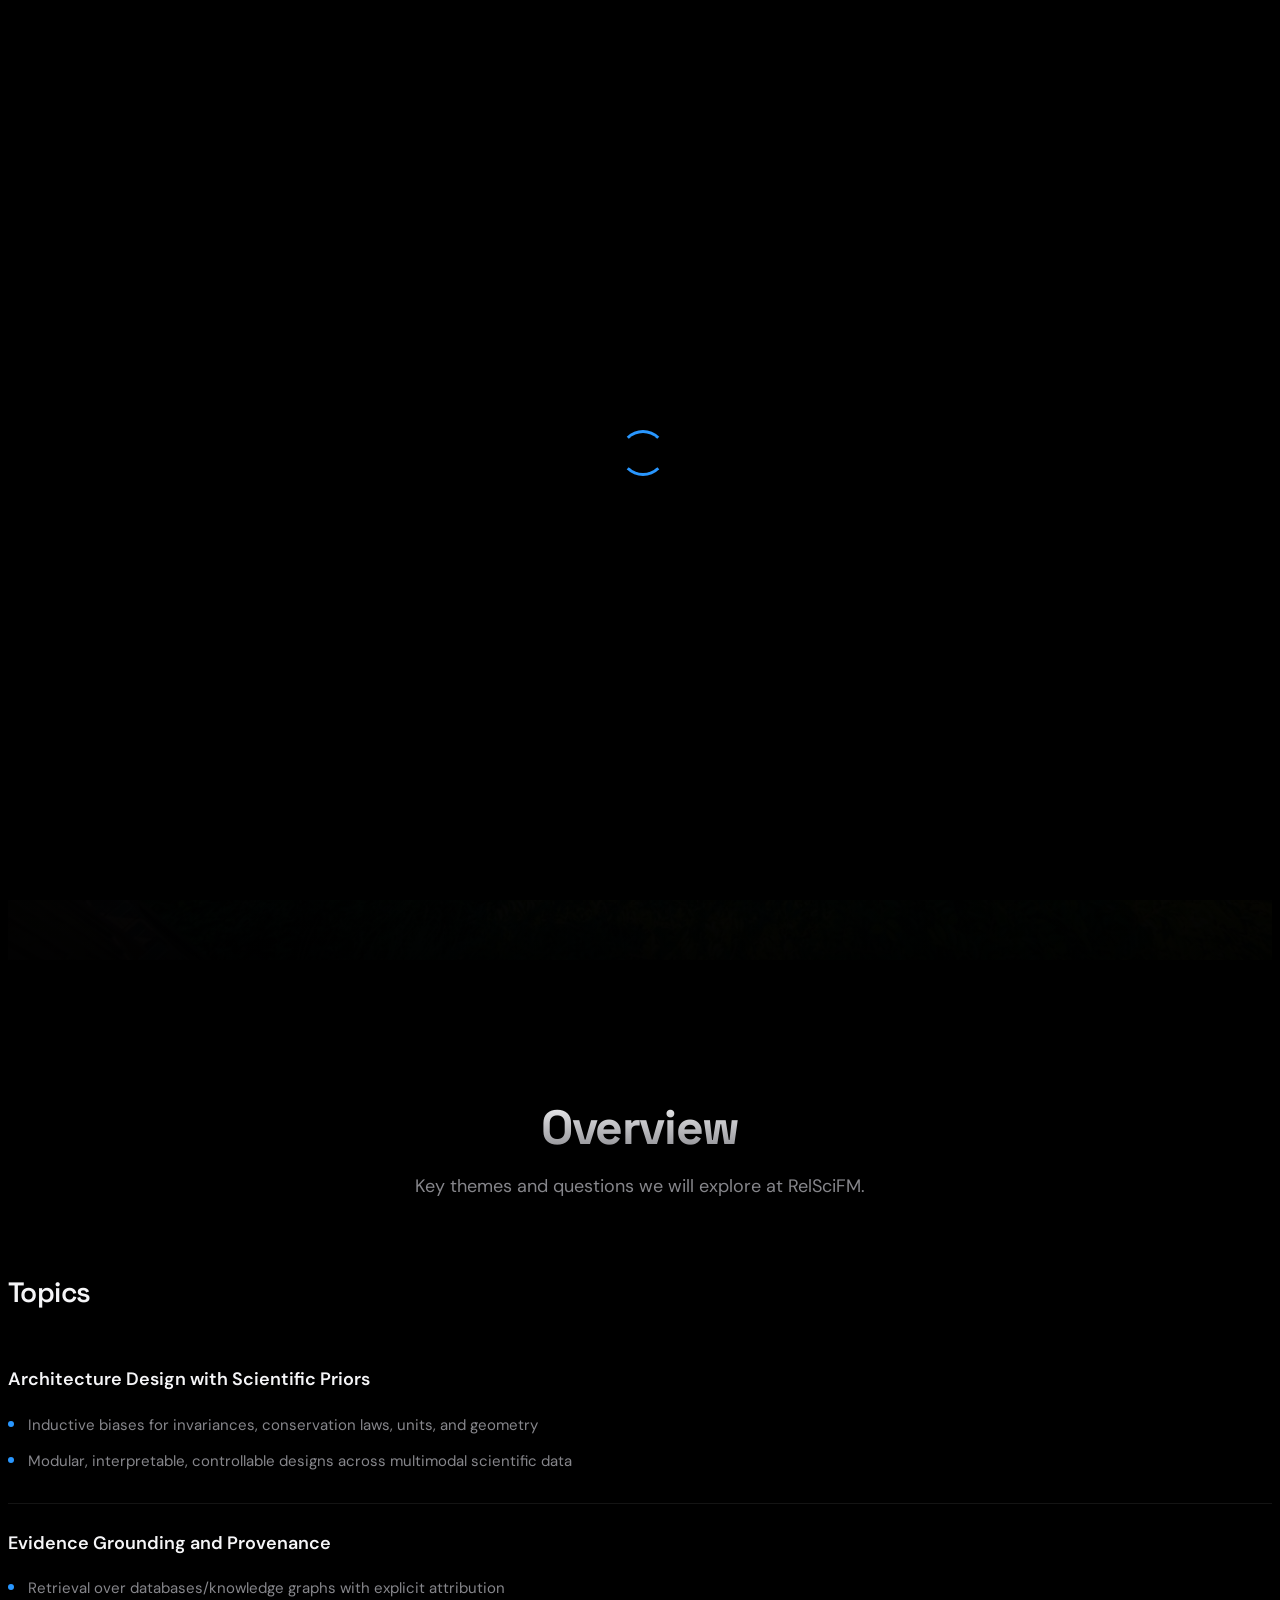
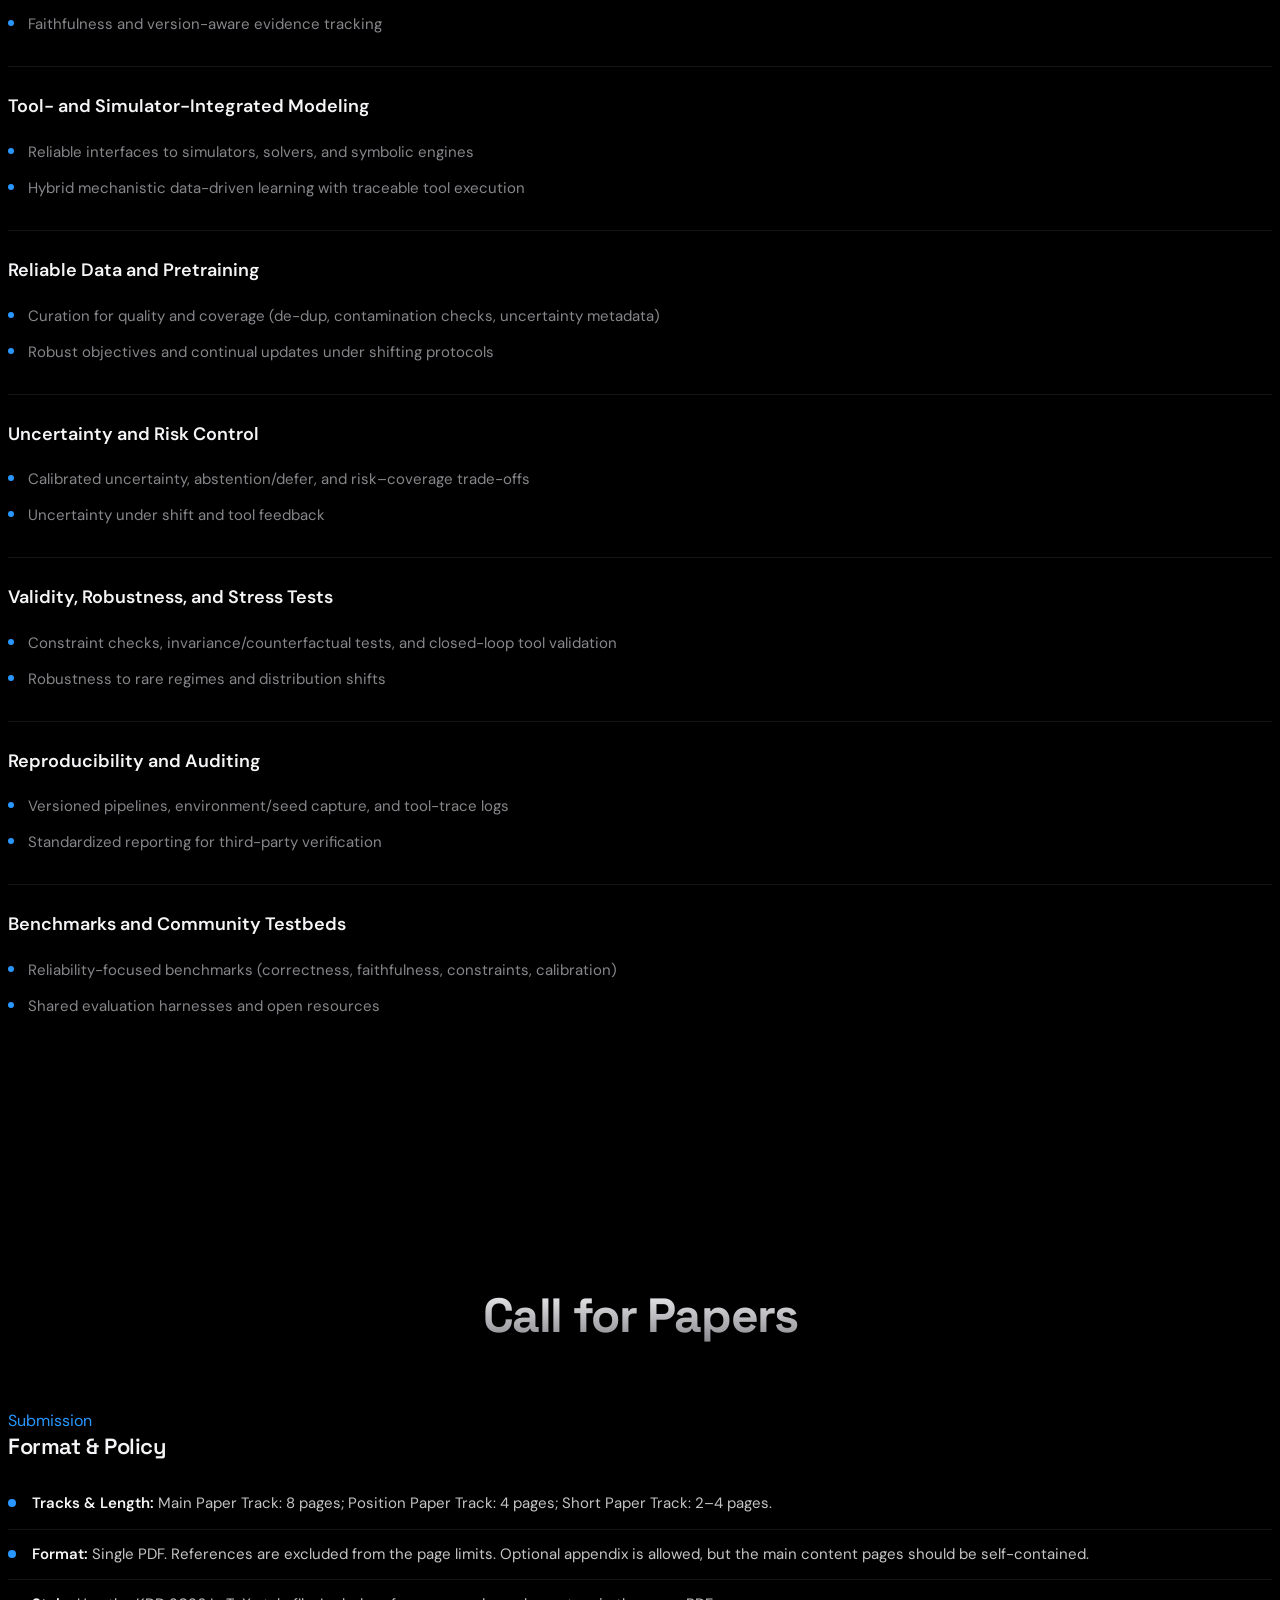
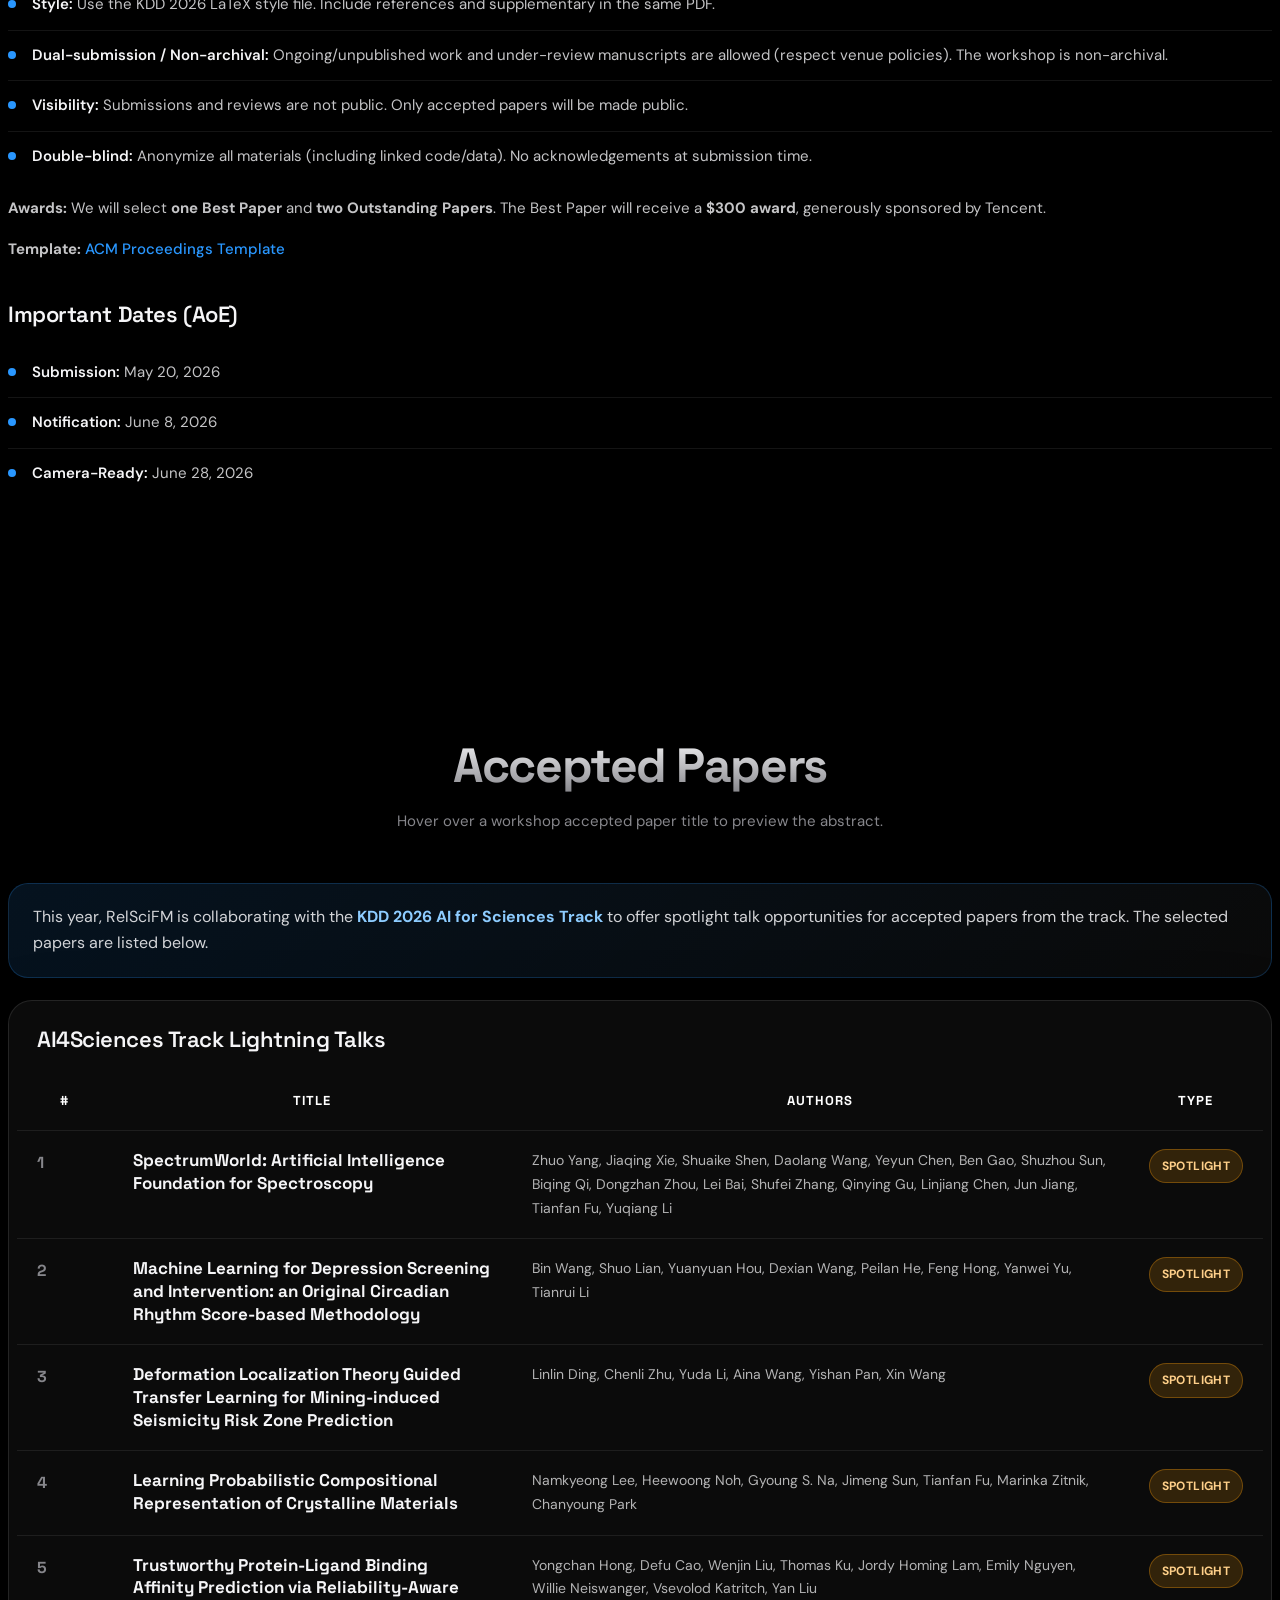
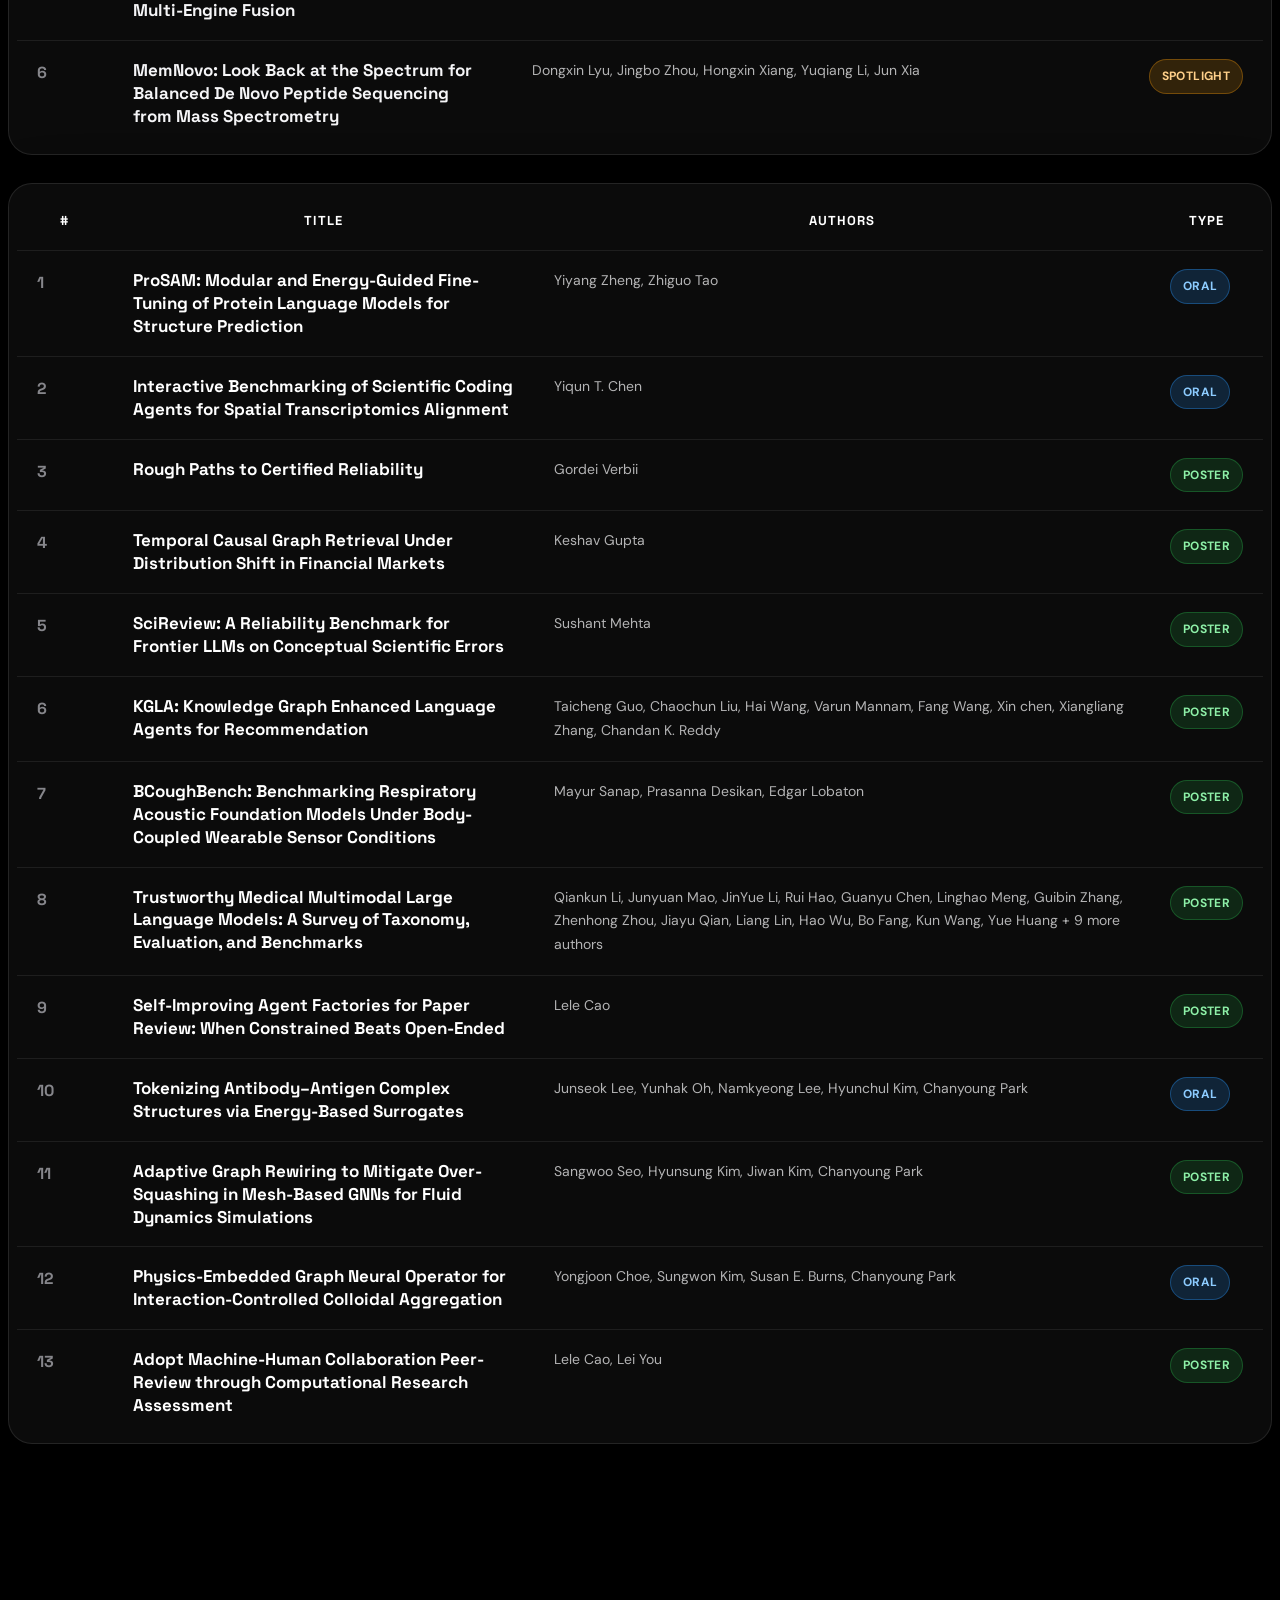
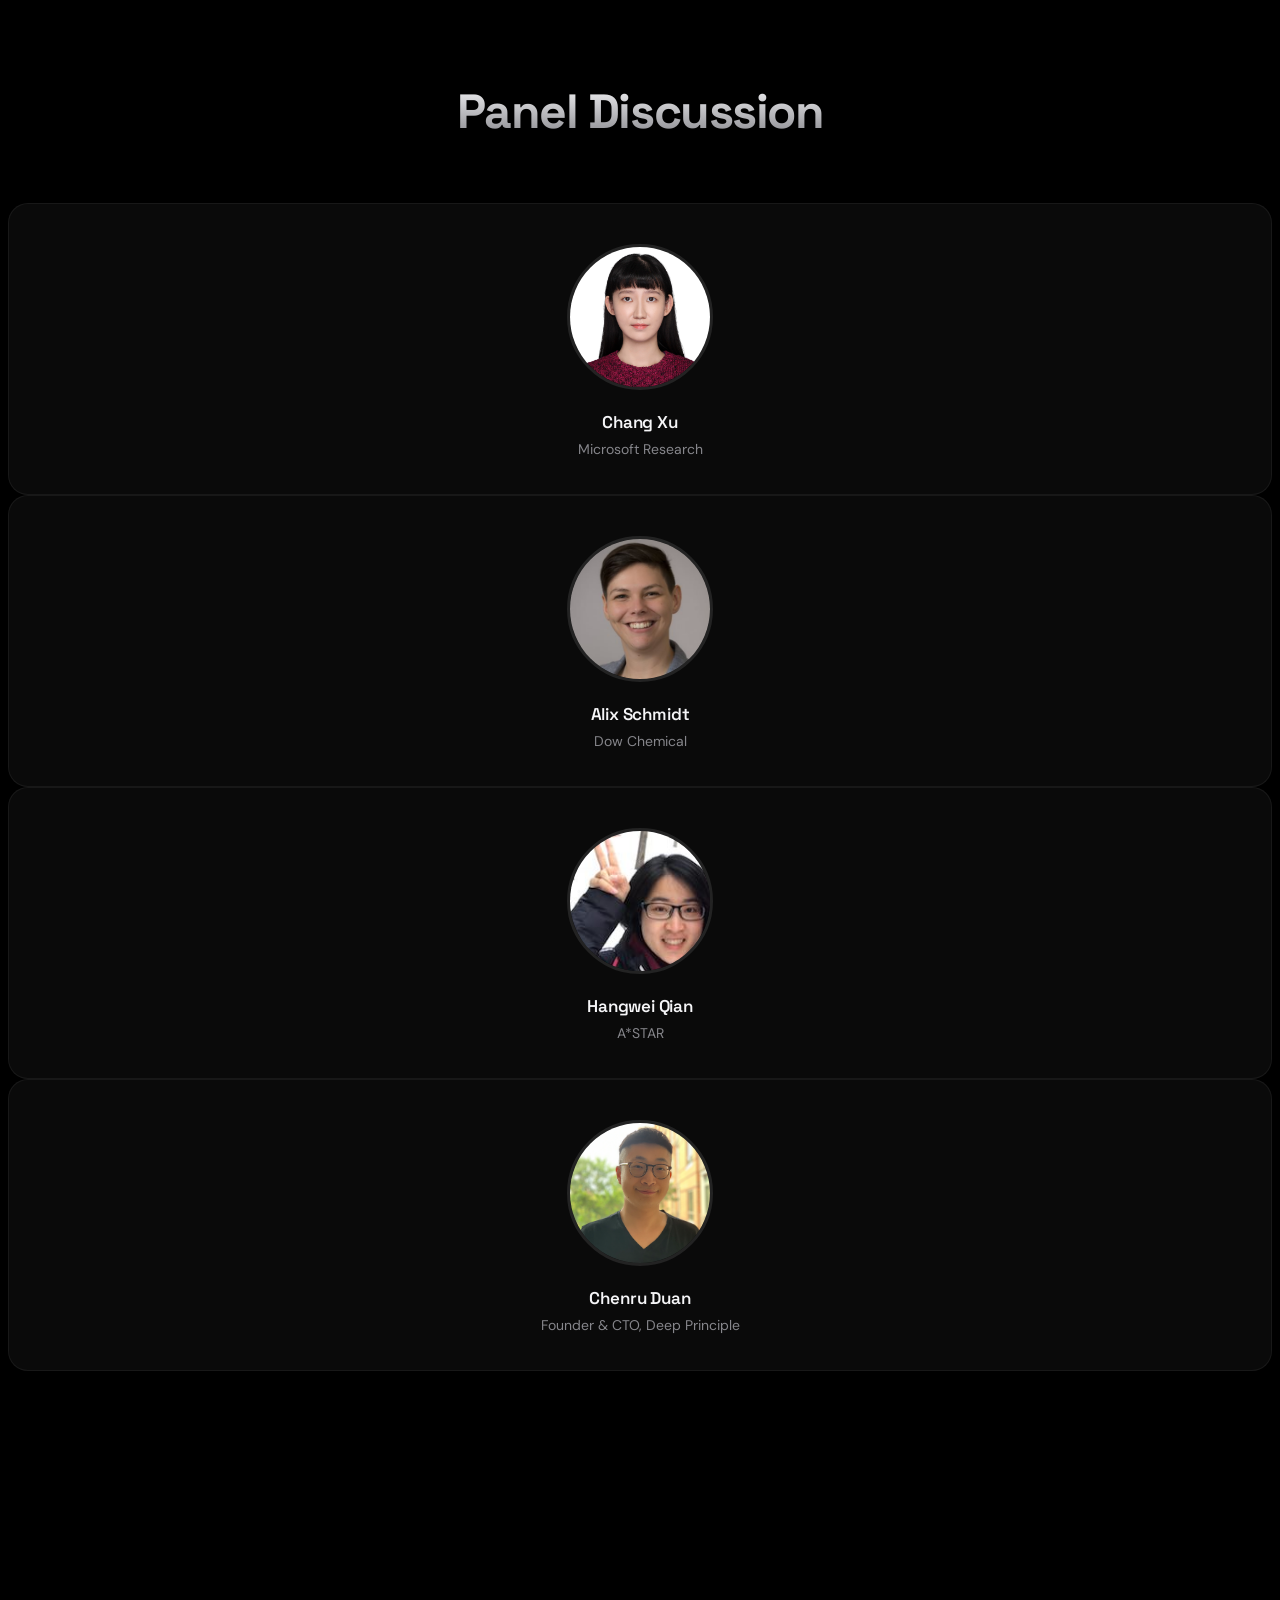
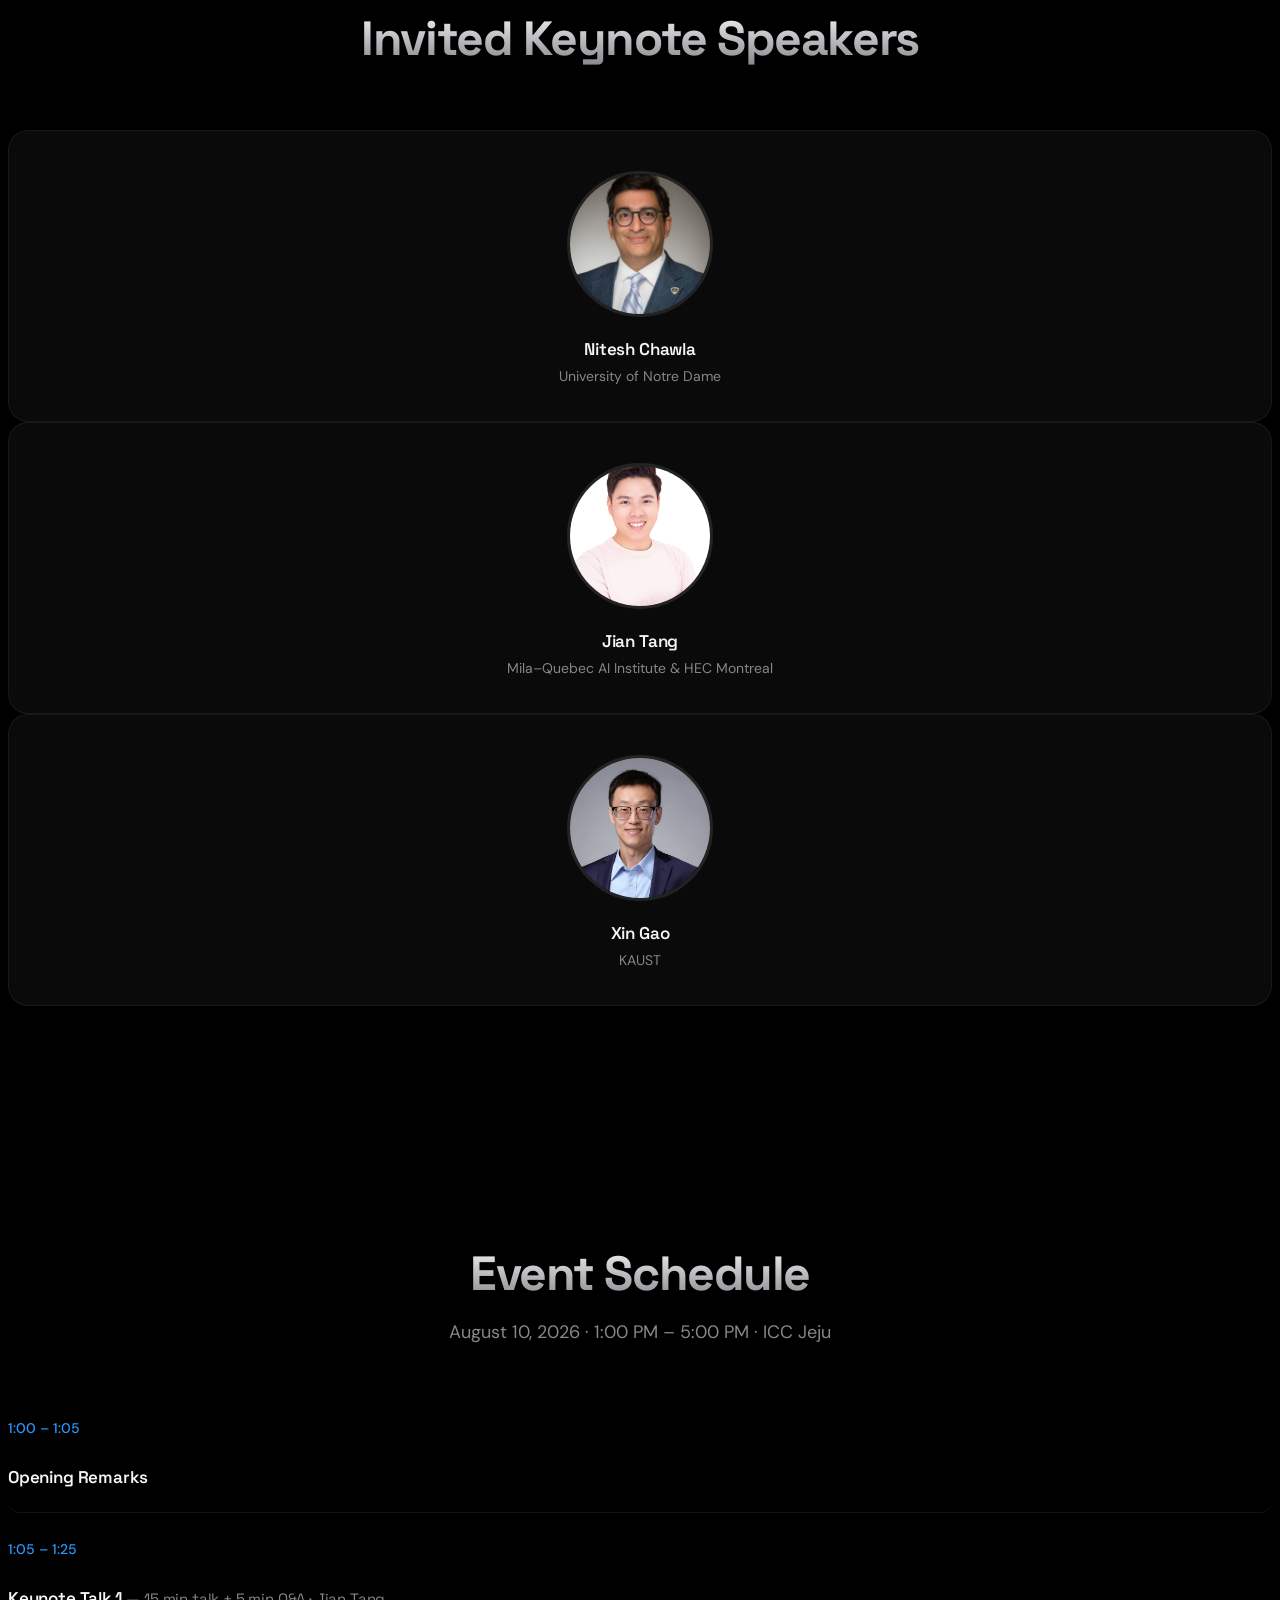
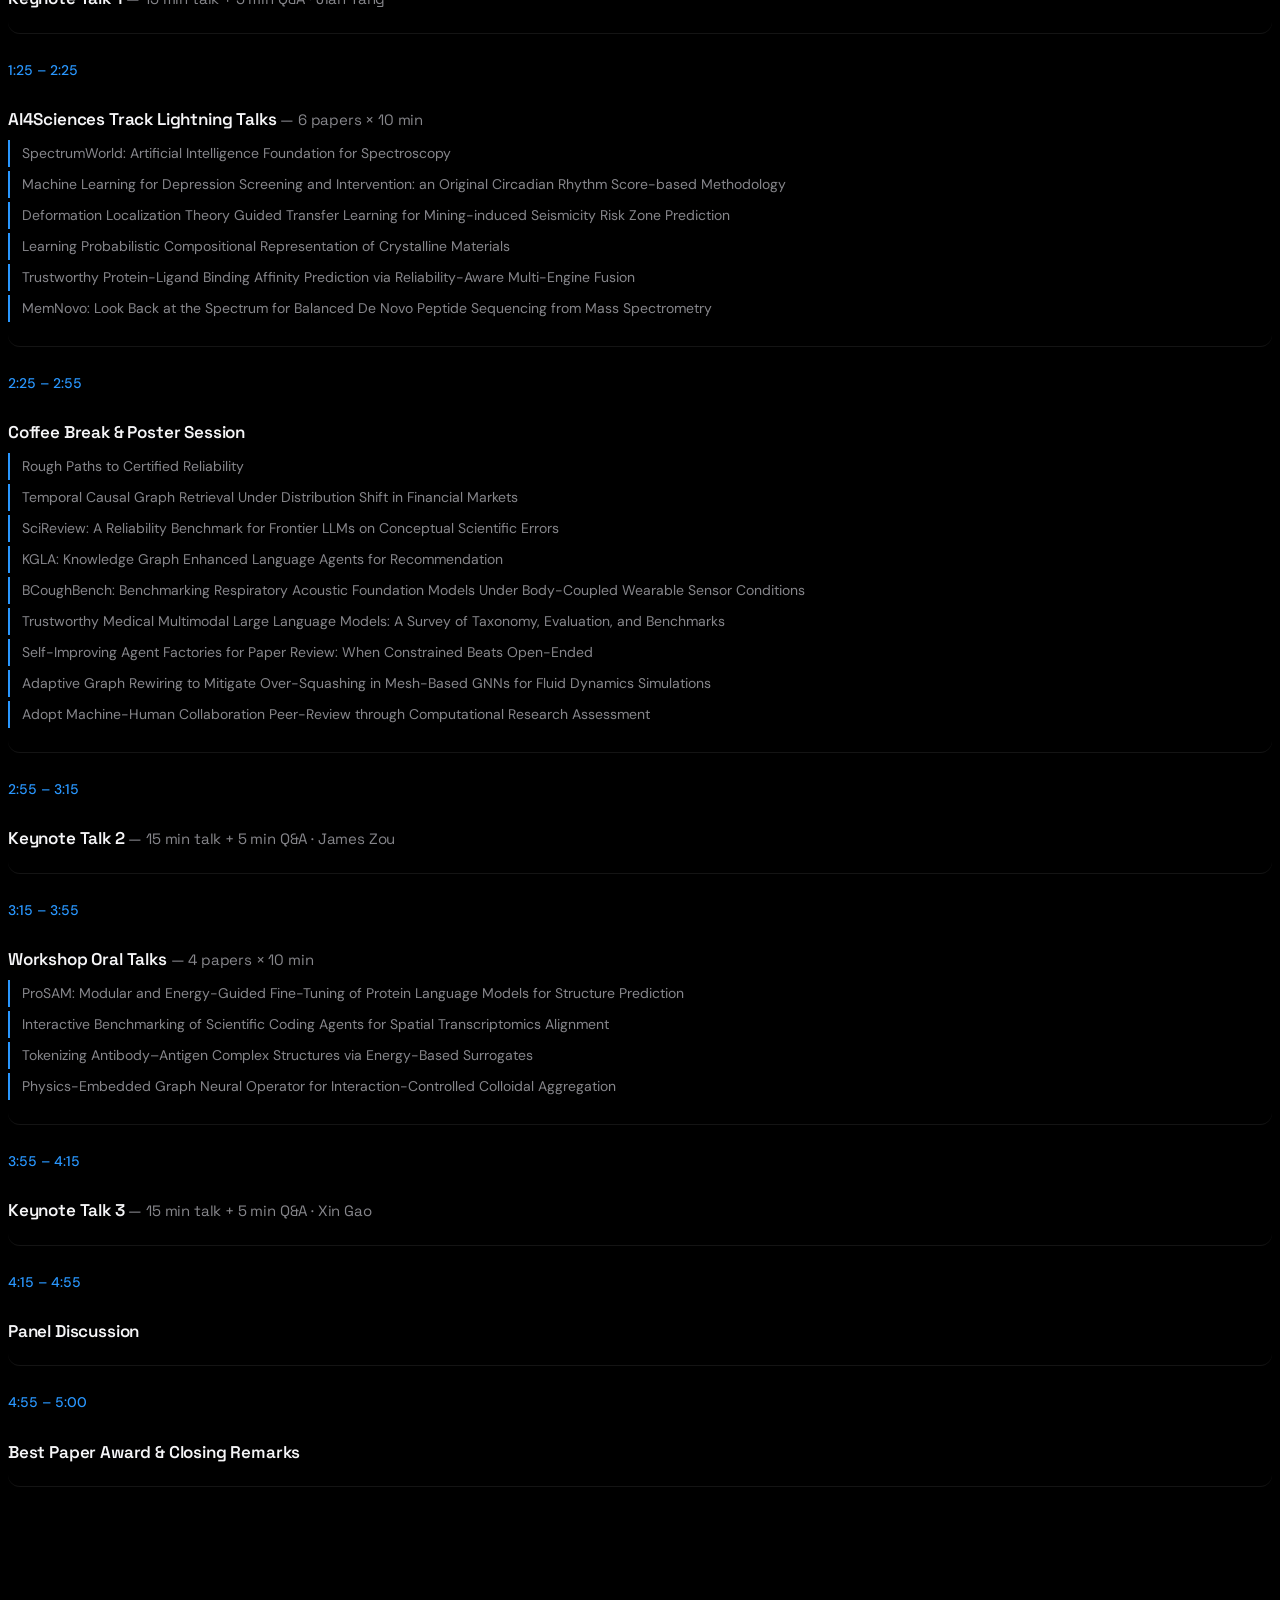
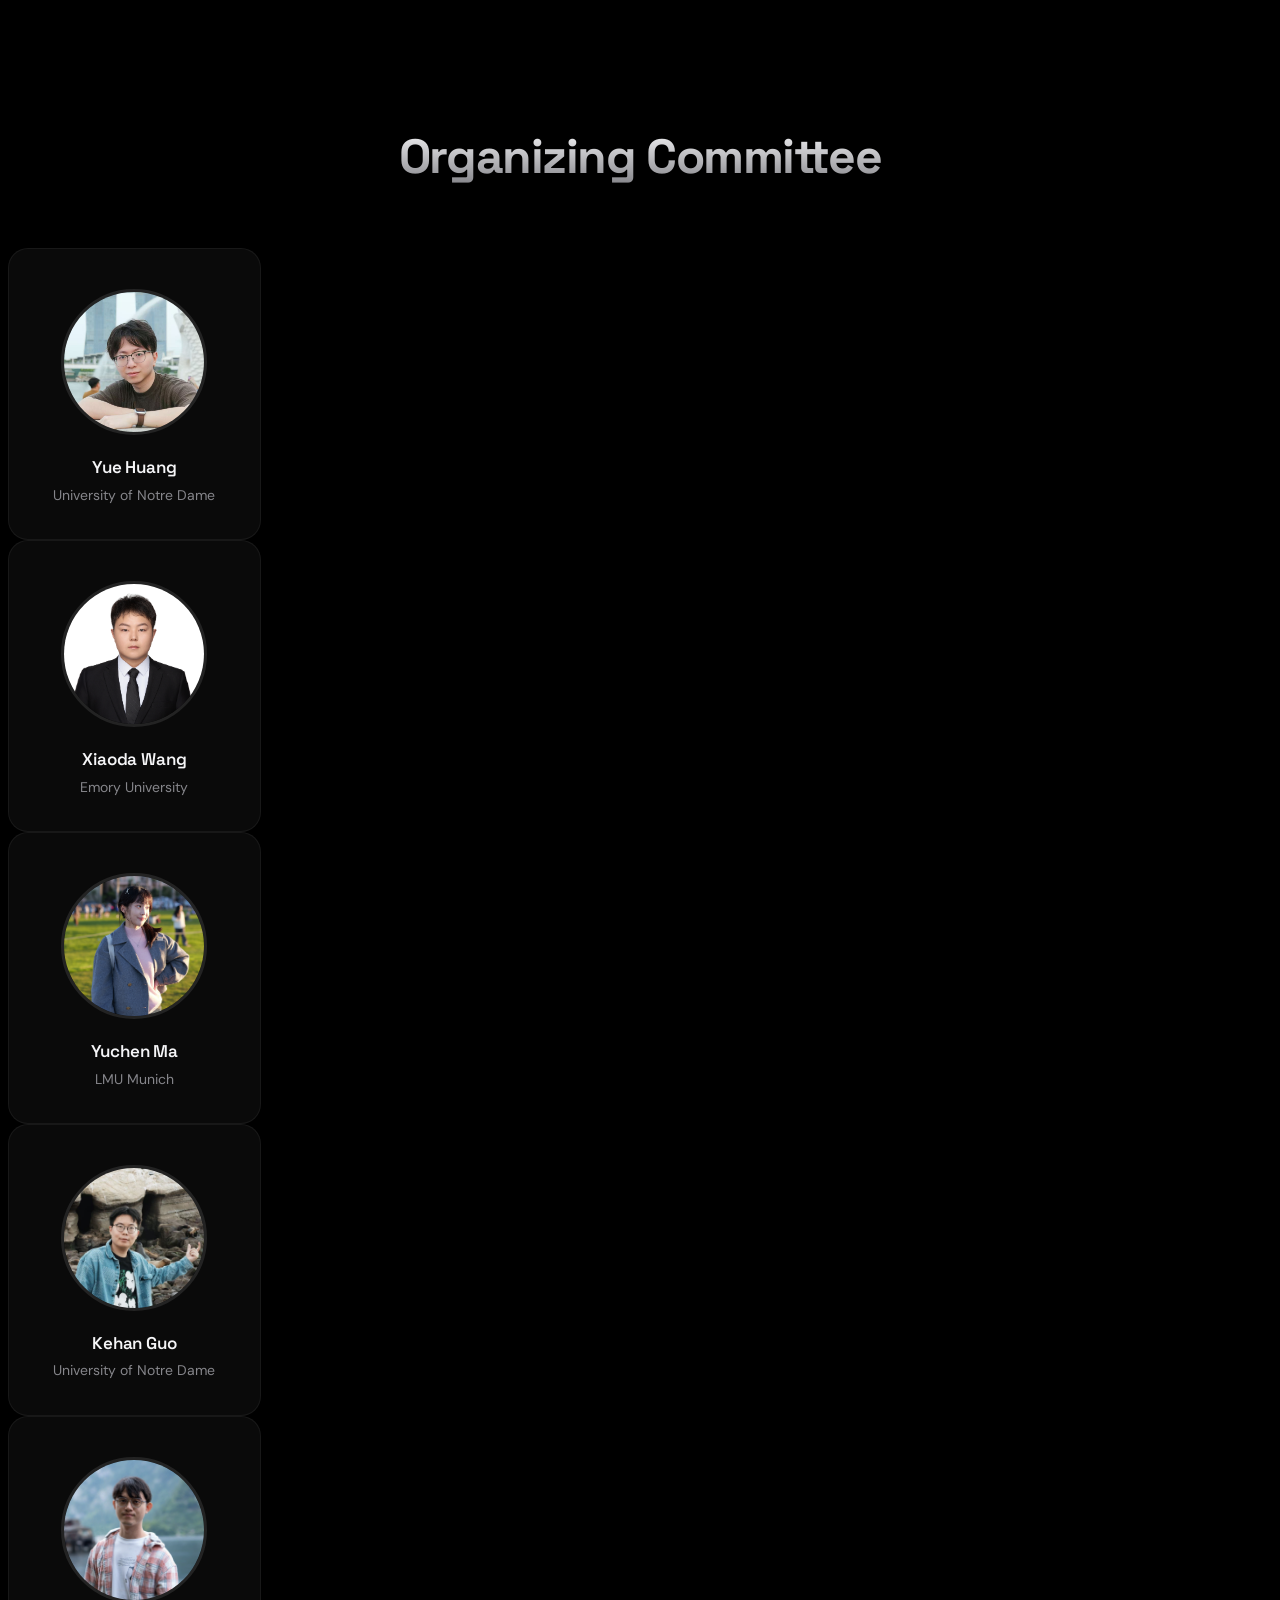
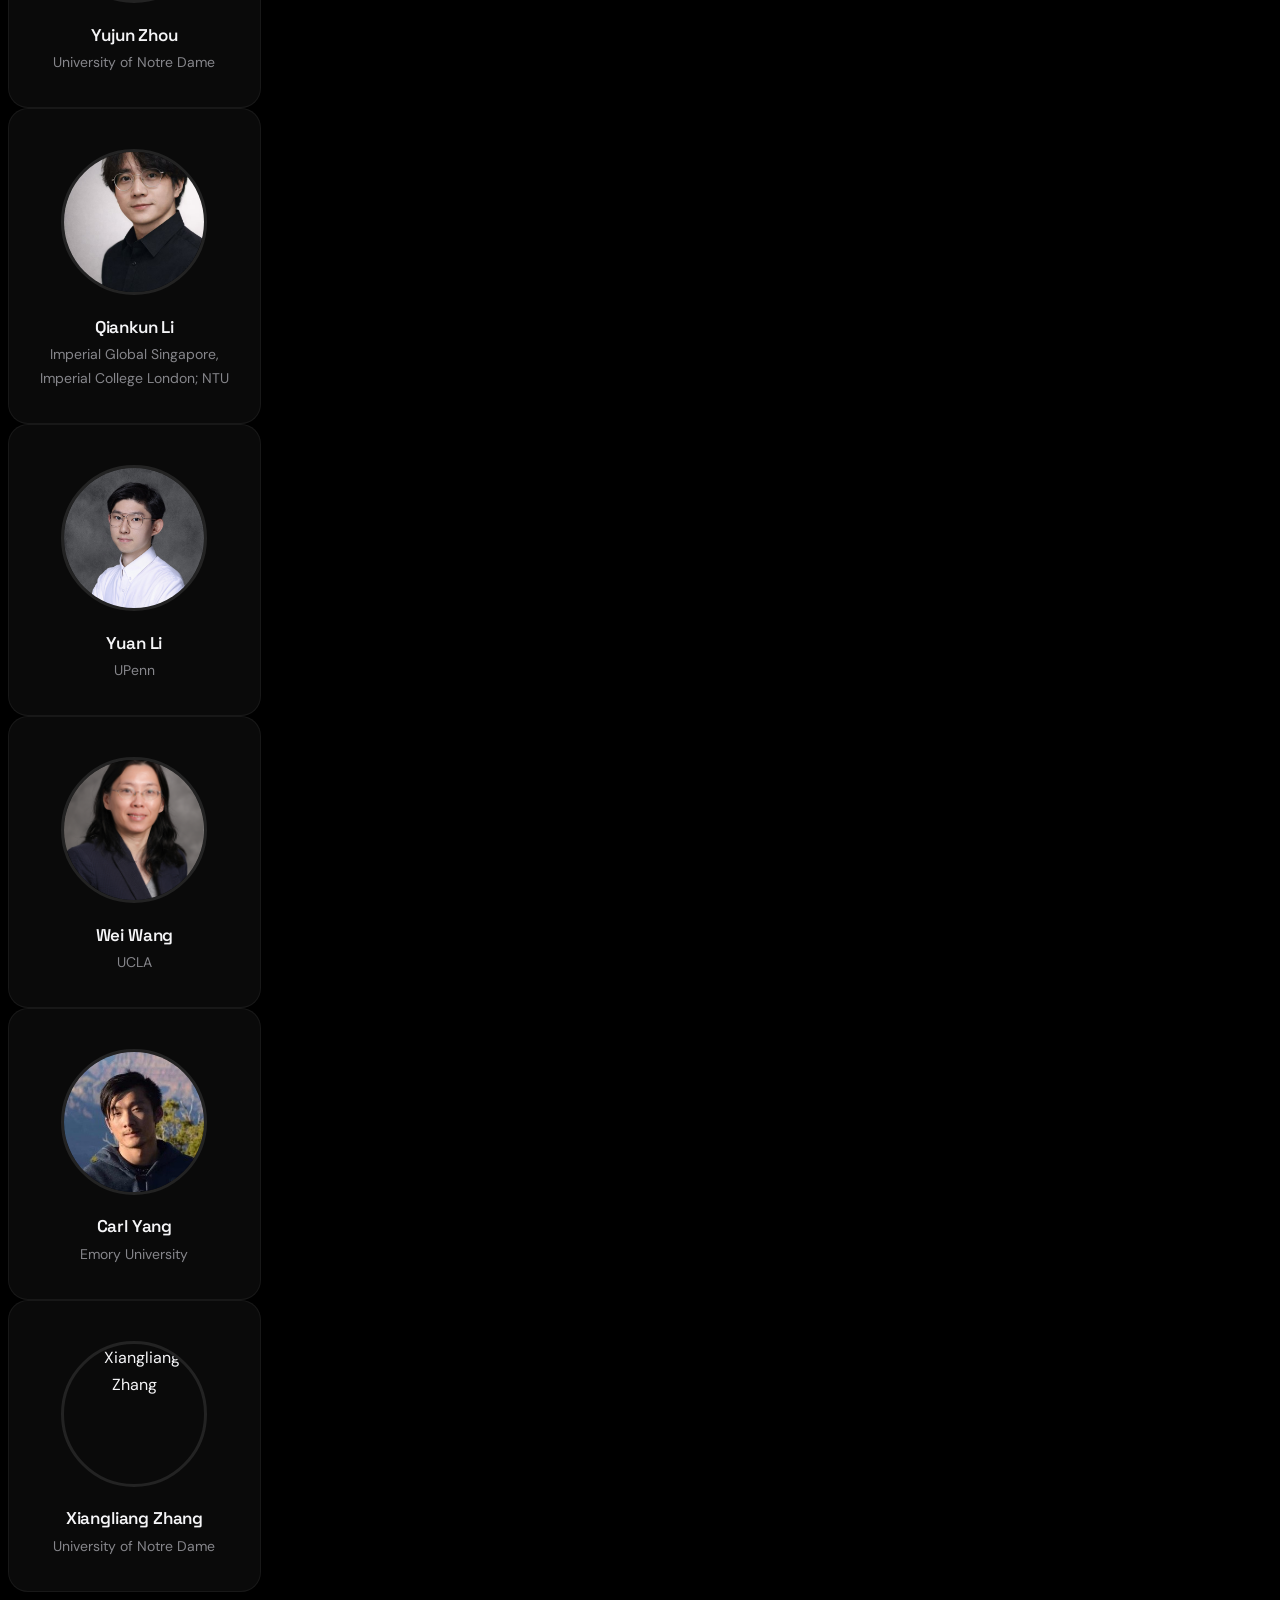
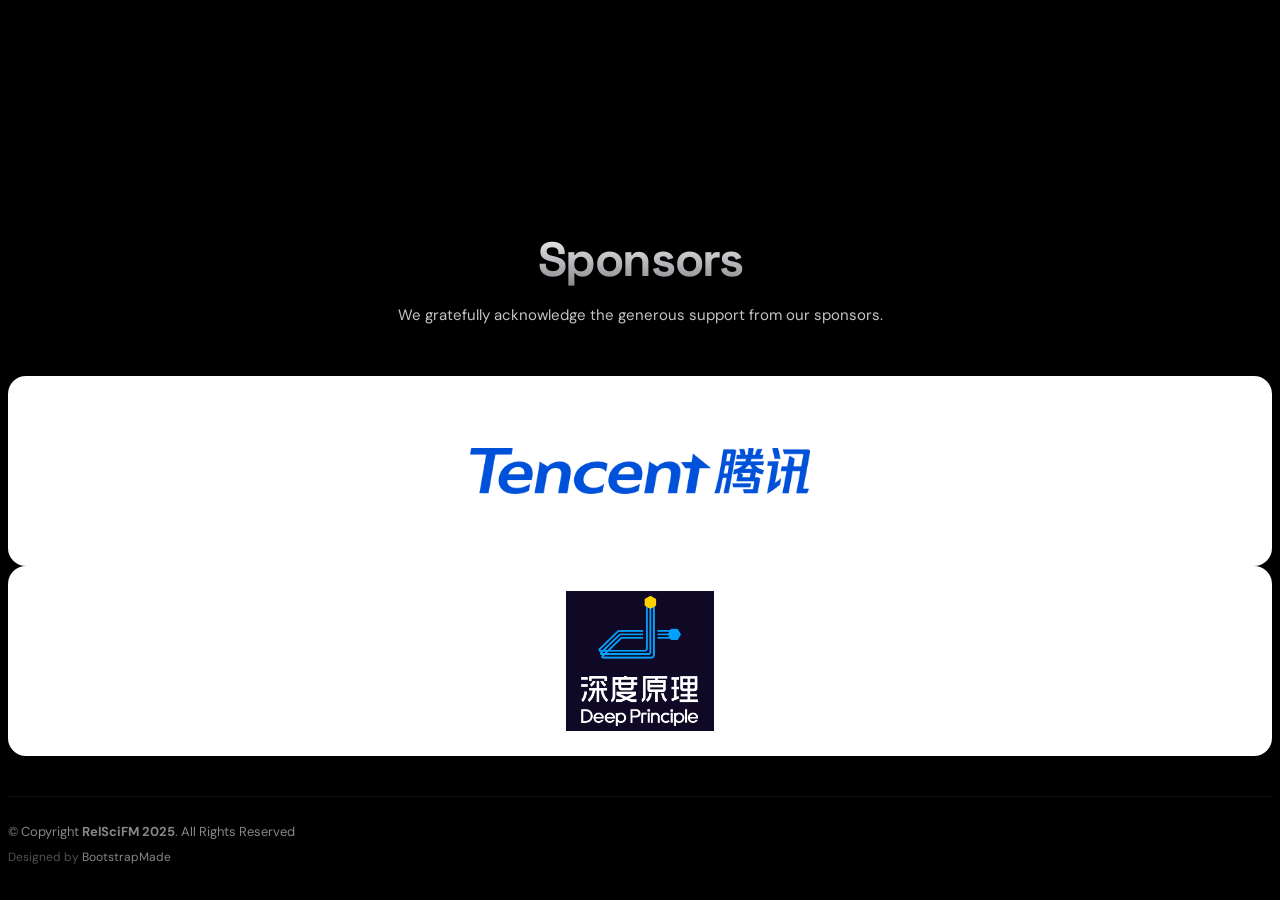
==== index.html @ b184b8f1 "Update index.html" ====
<!DOCTYPE html>
<html lang="en">

<head>
  <meta charset="utf-8">
  <meta content="width=device-width, initial-scale=1.0" name="viewport">
  <title>[RelSciFM @ KDD 2026] Workshop on Reliable Scientific Foundation Models: Design, Training, Grounding, and Verification</title>
  <meta name="description" content="RelSciFM 2026: KDD 2026 Workshop on Reliable Scientific Foundation Models: Design, Training, Grounding, and Verification.">
  <meta name="keywords" content="KDD, KDD 2026, Scientific Foundation Models, SciFM, Reliability, Grounding, Verification, Evaluation, Trustworthy AI">

  <!-- Fonts -->
  <link href="https://fonts.googleapis.com" rel="preconnect">
  <link href="https://fonts.gstatic.com" rel="preconnect" crossorigin>
  <link href="https://fonts.googleapis.com/css2?family=Space+Grotesk:wght@300;400;500;600;700&family=DM+Sans:ital,wght@0,300;0,400;0,500;0,600;0,700;1,400&display=swap" rel="stylesheet">

  <!-- Vendor CSS Files -->
  <link href="assets/vendor/bootstrap/css/bootstrap.min.css" rel="stylesheet">
  <link href="assets/vendor/bootstrap-icons/bootstrap-icons.css" rel="stylesheet">
  <link href="assets/vendor/aos/aos.css" rel="stylesheet">
  <link href="assets/vendor/glightbox/css/glightbox.min.css" rel="stylesheet">
  <link href="assets/vendor/swiper/swiper-bundle.min.css" rel="stylesheet">

  <!-- Main CSS File -->
  <link href="assets/css/main.css" rel="stylesheet">
</head>

<body class="index-page">

  <!-- Header -->
  <header id="header" class="header d-flex align-items-center fixed-top">
    <div class="container-fluid container-xl position-relative d-flex align-items-center">

      <nav id="navmenu" class="navmenu">
        <ul>
          <li><a href="#hero" class="active">Home</a></li>
          <li><a href="#overview">Overview</a></li>
          <li><a href="#cfp">Call for Papers</a></li>
          <li><a href="#accepted-papers">Accepted Papers</a></li>
          <li><a href="#speakers">Speakers</a></li>
          <li><a href="#schedule">Schedule</a></li>
          <li><a href="#organizers">Organizers</a></li>
          <li><a href="#sponsors">Sponsors</a></li>
        </ul>
        <i class="mobile-nav-toggle d-xl-none bi bi-list"></i>
      </nav>

      <a class="cta-btn d-block" href="https://kdd2026.kdd.org/">
        KDD 2026
      </a>
    </div>
  </header>
  <!-- /Header -->

  <main class="main">

    <!-- Hero -->
    <section id="hero" class="hero section dark-background">
      <img src="assets/img/bg.jpg" alt="" class="hero-bg" data-aos="fade-in">
      <div class="container d-flex flex-column align-items-center text-center mt-auto">
        <div class="hero-badge" data-aos="fade-up" data-aos-delay="50">KDD 2026 Workshop</div>
        <h2 data-aos="fade-up" data-aos-delay="100">
          Reliable Scientific<br>
          <span>Foundation Models</span>
        </h2>
        <p class="hero-subtitle" data-aos="fade-up" data-aos-delay="200">
          Design · Training · Grounding · Verification
        </p>
        <p class="hero-subtitle" data-aos="fade-up" data-aos-delay="250" style="font-size: 18px; margin-top: 12px;">
          Jeju · Korea · KDD 2026
        </p>
      </div>

      <div class="about-info mt-auto position-relative">
        <div class="container position-relative" data-aos="fade-up">
          <div class="row">
            <div class="col-lg-6">
              <h2>About RelSciFM</h2>
              <p>
                RelSciFM focuses on building reliable Scientific Foundation Models (SciFMs) for scientific discovery and high-stakes decision-making. 
                The workshop emphasizes design and training, grounding to scientific evidence, and verification protocols that make model claims auditable and replayable.
              </p>
              <p>
                We bring together researchers and practitioners across data mining, machine learning, and domain sciences to share methods, datasets, benchmarks,
                and best practices for reliable, grounded, and verifiable SciFMs.
              </p>
            </div>
            <div class="col-lg-3">
              <h3>Where</h3>
              <p>International Convention Center Jeju (ICC Jeju), Jeju, Korea</p>
            </div>
            <div class="col-lg-3">
              <h3>When</h3>
              <p>August 10, 2026, 1:00 PM – 5:00 PM</p>
            </div>
          </div>
        </div>
      </div>
    </section>
    <!-- /Hero -->

    <!-- Overview (Topics) -->
    <section id="overview" class="overview section">
      <div class="container section-title" data-aos="fade-up">
        <h2>Overview</h2>
        <p>Key themes and questions we will explore at RelSciFM.</p>
      </div>

      <div class="container">
        <h3 data-aos="fade-up">Topics</h3>
        <ul>
          <li data-aos="fade-up" data-aos-delay="50">
            <strong>Architecture Design with Scientific Priors</strong>
            <ul>
              <li>Inductive biases for invariances, conservation laws, units, and geometry</li>
              <li>Modular, interpretable, controllable designs across multimodal scientific data</li>
            </ul>
          </li>
          <li data-aos="fade-up" data-aos-delay="80">
            <strong>Evidence Grounding and Provenance</strong>
            <ul>
              <li>Retrieval over databases/knowledge graphs with explicit attribution</li>
              <li>Faithfulness and version-aware evidence tracking</li>
            </ul>
          </li>
          <li data-aos="fade-up" data-aos-delay="110">
            <strong>Tool- and Simulator-Integrated Modeling</strong>
            <ul>
              <li>Reliable interfaces to simulators, solvers, and symbolic engines</li>
              <li>Hybrid mechanistic data-driven learning with traceable tool execution</li>
            </ul>
          </li>
          <li data-aos="fade-up" data-aos-delay="140">
            <strong>Reliable Data and Pretraining</strong>
            <ul>
              <li>Curation for quality and coverage (de-dup, contamination checks, uncertainty metadata)</li>
              <li>Robust objectives and continual updates under shifting protocols</li>
            </ul>
          </li>
          <li data-aos="fade-up" data-aos-delay="170">
            <strong>Uncertainty and Risk Control</strong>
            <ul>
              <li>Calibrated uncertainty, abstention/defer, and risk–coverage trade-offs</li>
              <li>Uncertainty under shift and tool feedback</li>
            </ul>
          </li>
          <li data-aos="fade-up" data-aos-delay="200">
            <strong>Validity, Robustness, and Stress Tests</strong>
            <ul>
              <li>Constraint checks, invariance/counterfactual tests, and closed-loop tool validation</li>
              <li>Robustness to rare regimes and distribution shifts</li>
            </ul>
          </li>
          <li data-aos="fade-up" data-aos-delay="230">
            <strong>Reproducibility and Auditing</strong>
            <ul>
              <li>Versioned pipelines, environment/seed capture, and tool-trace logs</li>
              <li>Standardized reporting for third-party verification</li>
            </ul>
          </li>
          <li data-aos="fade-up" data-aos-delay="260">
            <strong>Benchmarks and Community Testbeds</strong>
            <ul>
              <li>Reliability-focused benchmarks (correctness, faithfulness, constraints, calibration)</li>
              <li>Shared evaluation harnesses and open resources</li>
            </ul>
          </li>
        </ul>
      </div>
    </section>
    <!-- /Overview -->

    <!-- CFP -->
    <section id="cfp" class="cfp section">
      <div class="container section-title" data-aos="fade-up">
        <h2>Call for Papers</h2>
      </div>

      <div class="text-center">
        <a href="https://openreview.net/group?id=KDD.org/2026/Workshop/RelSciFM&referrer=%5BHomepage%5D(%2F)#tab-your-consoles"
           target="_blank"
           rel="noopener noreferrer"
           class="btn btn-primary btn-lg">
          Submission
        </a>
      </div>
      
      <div class="container">
        <h3 data-aos="fade-up">Format & Policy</h3>
        <ul data-aos="fade-up" data-aos-delay="100">
          <li><strong>Tracks & Length:</strong> Main Paper Track: 8 pages; Position Paper Track: 4 pages; Short Paper Track: 2–4 pages.</li>
          <li><strong>Format:</strong> Single PDF. References are excluded from the page limits. Optional appendix is allowed, but the main content pages should be self-contained.</li>
          <li><strong>Style:</strong> Use the KDD 2026 LaTeX style file. Include references and supplementary in the same PDF.</li>
          <li><strong>Dual-submission / Non-archival:</strong> Ongoing/unpublished work and under-review manuscripts are allowed (respect venue policies). The workshop is non-archival.</li>
          <li><strong>Visibility:</strong> Submissions and reviews are not public. Only accepted papers will be made public.</li>
          <li><strong>Double-blind:</strong> Anonymize all materials (including linked code/data). No acknowledgements at submission time.</li>
        </ul>

        <p data-aos="fade-up" data-aos-delay="150">
          <strong>Awards:</strong> We will select <strong>one Best Paper</strong> and <strong>two Outstanding Papers</strong>.
          The Best Paper will receive a <strong>$300 award</strong>, generously sponsored by Tencent.
        </p>
        <p data-aos="fade-up" data-aos-delay="150">
          <strong>Template:</strong> <a href="https://www.acm.org/publications/proceedings-template" target="_blank" rel="noopener">ACM Proceedings Template</a>
        </p>

        <h3 data-aos="fade-up" data-aos-delay="200">Important Dates (AoE)</h3>
        <ul data-aos="fade-up" data-aos-delay="250">
          <li><strong>Submission:</strong> May 20, 2026</li>
          <li><strong>Notification:</strong> June 8, 2026</li>
          <li><strong>Camera-Ready:</strong> June 28, 2026</li>
        </ul>
      </div>
    </section>
    <!-- /CFP -->

    <!-- Accepted Papers -->
    <section id="accepted-papers" class="cfp section accepted-papers-section">
      <div class="container section-title" data-aos="fade-up">
        <h2>Accepted Papers</h2>
        <p>Hover over a workshop accepted paper title to preview the abstract.</p>
      </div>

      <div class="container">
        <div class="accepted-papers-note" data-aos="fade-up" data-aos-delay="80">
          This year, RelSciFM is collaborating with the
          <a href="https://kdd2026.kdd.org/ai4sciences-track-call-for-papers/" target="_blank" rel="noopener noreferrer">
            KDD 2026 AI for Sciences Track 
          </a>
          to offer spotlight talk opportunities for accepted papers from the track. The selected papers are listed below.
        </div>

        <div class="accepted-papers-card spotlight-talks-card" data-aos="fade-up" data-aos-delay="90">
          <div class="spotlight-talks-heading">
            <h3>AI4Sciences Track Lightning Talks</h3>
          </div>
          <div class="table-responsive">
            <table class="accepted-papers-table">
              <thead>
                <tr>
                  <th scope="col">#</th>
                  <th scope="col">Title</th>
                  <th scope="col">Authors</th>
                  <th scope="col">Type</th>
                </tr>
              </thead>
              <tbody>
                <tr class="accepted-paper-row">
                  <td class="paper-index">1</td>
                  <td><div class="paper-title">SpectrumWorld: Artificial Intelligence Foundation for Spectroscopy</div></td>
                  <td class="paper-authors">Zhuo Yang, Jiaqing Xie, Shuaike Shen, Daolang Wang, Yeyun Chen, Ben Gao, Shuzhou Sun, Biqing Qi, Dongzhan Zhou, Lei Bai, Shufei Zhang, Qinying Gu, Linjiang Chen, Jun Jiang, Tianfan Fu, Yuqiang Li</td>
                  <td><span class="paper-badge spotlight">Spotlight</span></td>
                </tr>
                <tr class="accepted-paper-row">
                  <td class="paper-index">2</td>
                  <td><div class="paper-title">Machine Learning for Depression Screening and Intervention: an Original Circadian Rhythm Score-based Methodology</div></td>
                  <td class="paper-authors">Bin Wang, Shuo Lian, Yuanyuan Hou, Dexian Wang, Peilan He, Feng Hong, Yanwei Yu, Tianrui Li</td>
                  <td><span class="paper-badge spotlight">Spotlight</span></td>
                </tr>
                <tr class="accepted-paper-row">
                  <td class="paper-index">3</td>
                  <td><div class="paper-title">Deformation Localization Theory Guided Transfer Learning for Mining-induced Seismicity Risk Zone Prediction</div></td>
                  <td class="paper-authors">Linlin Ding, Chenli Zhu, Yuda Li, Aina Wang, Yishan Pan, Xin Wang</td>
                  <td><span class="paper-badge spotlight">Spotlight</span></td>
                </tr>
                <tr class="accepted-paper-row">
                  <td class="paper-index">4</td>
                  <td><div class="paper-title">Learning Probabilistic Compositional Representation of Crystalline Materials</div></td>
                  <td class="paper-authors">Namkyeong Lee, Heewoong Noh, Gyoung S. Na, Jimeng Sun, Tianfan Fu, Marinka Zitnik, Chanyoung Park</td>
                  <td><span class="paper-badge spotlight">Spotlight</span></td>
                </tr>
                <tr class="accepted-paper-row">
                  <td class="paper-index">5</td>
                  <td><div class="paper-title">Trustworthy Protein-Ligand Binding Affinity Prediction via Reliability-Aware Multi-Engine Fusion</div></td>
                  <td class="paper-authors">Yongchan Hong, Defu Cao, Wenjin Liu, Thomas Ku, Jordy Homing Lam, Emily Nguyen, Willie Neiswanger, Vsevolod Katritch, Yan Liu</td>
                  <td><span class="paper-badge spotlight">Spotlight</span></td>
                </tr>
                <tr class="accepted-paper-row">
                  <td class="paper-index">6</td>
                  <td><div class="paper-title">MemNovo: Look Back at the Spectrum for Balanced De Novo Peptide Sequencing from Mass Spectrometry</div></td>
                  <td class="paper-authors">Dongxin Lyu, Jingbo Zhou, Hongxin Xiang, Yuqiang Li, Jun Xia</td>
                  <td><span class="paper-badge spotlight">Spotlight</span></td>
                </tr>
              </tbody>
            </table>
          </div>
        </div>

        <div class="accepted-papers-card" data-aos="fade-up" data-aos-delay="100">
          <div class="table-responsive">
            <table class="accepted-papers-table">
              <thead>
                <tr>
                  <th scope="col">#</th>
                  <th scope="col">Title</th>
                  <th scope="col">Authors</th>
                  <th scope="col">Type</th>
                </tr>
              </thead>
              <tbody>
              <tr class="accepted-paper-row" tabindex="0">
                <td class="paper-index">1</td>
                <td>
                  <div class="paper-title"><a href="https://openreview.net/forum?id=OUn5JXhLBK" target="_blank" rel="noopener noreferrer">ProSAM: Modular and Energy-Guided Fine-Tuning of Protein Language Models for Structure Prediction</a></div>
                  <div class="paper-abstract-popover">Fine-tuning Protein Language Models (PLMs) for structure prediction is limited by uniform feature treatment and the absence of uncertainty modeling during training. We introduce ProSAM, a modular framework that decomposes PLM representations via a Dual-path Encoder, modulates them through a Protein-Aware Structural Adapter (PASA) and Fold-Specific Prompting (FSP), and regularizes outputs with an Energy-Guided Conformational Uncertainty (ECU) module. Unlike post-hoc confidence estimation, ECU embeds reliable, physics-grounded uncertainty directly into the training-time forward pass, enabling well-calibrated per-residue confidence that outperforms ESMFold&#x27;s pLDDT (Spearman $\rho\=0.91$ vs.$0.86$). On CASP14, ProSAM achieves TM-score $0.892\pm0.005$ and RMSD-C$_\alpha$ $1.23\pm0.08$\,A, improving $+4.1$ points over ESMFold ($p&lt;0.01$, paired Wilcoxon, Cohen&#x27;s $d\=1.42$). Gains persist on CASP15 ($+3.4$), CAMEO-hard, and PDB-2022, and are largest for low-MSA-depth targets ($+4.9$). ProSAM outperforms LoRA and Adapter baselines while adding only 12.3M parameters (1.9% of the frozen PLM). Code and weights will be released upon acceptance; a reproducibility preview is available at https://anonymous.4open.science/r/ProSAM.</div>
                </td>
                <td class="paper-authors">Yiyang Zheng, Zhiguo Tao</td>
                <td><span class="paper-badge oral">Oral</span></td>
              </tr>
              <tr class="accepted-paper-row" tabindex="0">
                <td class="paper-index">2</td>
                <td>
                  <div class="paper-title"><a href="https://openreview.net/forum?id=JelUTu4fgT" target="_blank" rel="noopener noreferrer">Interactive Benchmarking of Scientific Coding Agents for Spatial Transcriptomics Alignment</a></div>
                  <div class="paper-abstract-popover">Building and evaluating scientific coding agents requires not only executable tasks but also human-in-the-loop verification for ambiguous and non-verifiable outcomes. Most benchmarks to date have been built bespoke by experts and scored via rubrics on final outputs. Here we explore two interactive augmentations: (1) building benchmark datasets from peer-reviewed papers, and (2) inspecting agent traces to see how workflows emerge. We construct 40 spatial transcriptomics alignment tasks, a challenging problem in computational biology where agents submit coordinate tables aligning a pair of 2D slices. Across 120 runs under each of three configurations---basic prompt, package-aware prompt, and full prompt plus prebuilt virtual environment---we find that more package hints increased tool exploration but did not improve performance: the full regime scored lower than Basic (0.361 vs. 0.428; 95% CI [-0.113, -0.028]). Trace inspection shows that richer scaffolding encouraged unnecessary transformations on already-aligned inputs, fragile package-first workflows, and infrastructure failures. Our results highlight that scientific-agent evaluations should therefore involve interactive construction and trace inspection to balance the variance and bias introduced by added context and tools.</div>
                </td>
                <td class="paper-authors">Yiqun T. Chen</td>
                <td><span class="paper-badge oral">Oral</span></td>
              </tr>
              <tr class="accepted-paper-row" tabindex="0">
                <td class="paper-index">3</td>
                <td>
                  <div class="paper-title"><a href="https://openreview.net/forum?id=eXZOJiRCGp" target="_blank" rel="noopener noreferrer">Rough Paths to Certified Reliability</a></div>
                  <div class="paper-abstract-popover">We present a proof-of-concept neural operator for partial differential equations that delivers certified reliability rather than just accuracy. Our model combines a Neural Rough Differential Equation (NRDE) backbone with a four-level Trustworthiness Loss that includes data fidelity, PDE residual, a Repin majorant for deterministic energy-norm certificates on elliptic problems, and a signature-kernel term. On 1D Burgers, advection, and 2D Darcy, we obtain three main results: (i) a Repin-guided training procedure yields zero-violation certified upper bounds across 192 model-sample pairs with a median effectivity index of $ \approx 4.1$, while simultaneously reducing true energy error by 34\% compared to data-only training; (ii) the PDE residual is a reliable trust signal on elliptic problems (Pearson $r \approx +0.89$) but anti-correlates with error on hyperbolic ones ($r \approx -0.4$), confirming that soft trust is strongly domain-specific as Krishnapriyan~et~al. predicted; (iii) pretraining on multiple PDE families followed by fine-tuning on a held-out task achieves $3.2\times$ lower error than training from scratch under identical budget, while zero-shot transfer fails at chance level. These results demonstrate that certified a-posteriori bounds and domain-aware trust signals can be made first-class training objectives in neural PDE operators, offering a practical path toward reliable foundation models for scientific computing.</div>
                </td>
                <td class="paper-authors">Gordei Verbii</td>
                <td><span class="paper-badge poster">Poster</span></td>
              </tr>
              <tr class="accepted-paper-row" tabindex="0">
                <td class="paper-index">4</td>
                <td>
                  <div class="paper-title"><a href="https://openreview.net/forum?id=Ob6XA32RQp" target="_blank" rel="noopener noreferrer">Temporal Causal Graph Retrieval Under Distribution Shift in Financial Markets</a></div>
                  <div class="paper-abstract-popover">Financial event retrieval systems predominantly rely on semantic similarity or correlation-based graph structures, which often fail under temporal market distribution shifts such as geopolitical crises, supply-chain disruptions, and macroeconomic shocks. Existing graph-based financial intelligence approaches model event relationships using static or undirected dependencies, limiting their ability to distinguish upstream causal events from downstream effects. To address this limitation, we propose Causal Temporal Retrieval (CTR), a causal-aware financial event retrieval framework that integrates temporal graph reasoning with directed causal event propagation. Unlike traditional retrieval systems that rely solely on embedding similarity, the proposed framework jointly models semantic relevance, causal influence, and temporal decay within a dynamic financial event graph. Causal edges are constructed using a combination of Granger causality and transfer entropy, while a learnable temporal decay mechanism captures the diminishing influence of historical events over time. Furthermore, we evaluate retrieval robustness under market regime shifts using out-of-distribution crisis periods including COVID-19 onset and the Russia–Ukraine conflict. Experimental results on heterogeneous financial event streams demonstrate that CTR consistently outperforms vector-based and correlation-graph baselines in Precision@K, NDCG, and downstream financial prediction tasks, while exhibiting significantly lower performance degradation during temporal distribution shifts. The findings indicate that causal temporal graph structure provides a robust inductive bias for financial event intelligence under rapidly evolving market conditions.</div>
                </td>
                <td class="paper-authors">Keshav Gupta</td>
                <td><span class="paper-badge poster">Poster</span></td>
              </tr>
              <tr class="accepted-paper-row" tabindex="0">
                <td class="paper-index">5</td>
                <td>
                  <div class="paper-title"><a href="https://openreview.net/forum?id=8GONwoGXLg" target="_blank" rel="noopener noreferrer">SciReview: A Reliability Benchmark for Frontier LLMs on Conceptual Scientific Errors</a></div>
                  <div class="paper-abstract-popover">Large language models are being adopted as critical readers of scientific text: as draft reviewers, as automated verifiers, and as assistants for hypothesis screening. In these roles, the relevant question is not only how often the model flags an error, but also how often a flagged error is real. Conventional accuracy or recall metrics conflate the two and can therefore make an unreliable, over- flagging model look strong. We introduce SciReview, a benchmark of 100 expert-authored research-grade conceptual errors planted into otherwise faithful scientific passages, in which each item is paired with adversarial distractor passages designed to be plau- sibly criticizable but in fact correct. The benchmark targets the conjunction of high recall on real errors and low false-positive rate on non-errors, which we treat as a working operational definition of reliability for an LLM scientific critic. We evaluate three fron- tier systems (GPT-5.4, Gemini 3.1 Pro, and Claude Opus 4.6) and report a paired set of selectivity-sensitive metrics: an attempt rate, a precision rate, and a flag-conditioned miss rate, each in raw form and under a strict zero-false-positive gate. Under the raw metric, the apparent best model flags the most items overall; under the strict gate, the ranking inverts, and the model that flagged most aggressively retains the smallest share of verified catches. We interpret this rank inversion as evidence that aggregate flag rates are not, on their own, adequate evidence of scientific reliability, and we argue that reliability-focused benchmarks should report selectivity-aware metrics as standard. We close with a diagnostic walk-through of three representative error types—stereochemistry of a 𝛽-amino acid synthesis, group-to-individual inference in neuroimaging, and a boundary-condition error in extremal black hole asymptotics—chosen to show that current frontier models can miss conceptually different but practically common failure modes of careful scientific reading.</div>
                </td>
                <td class="paper-authors">Sushant Mehta</td>
                <td><span class="paper-badge poster">Poster</span></td>
              </tr>
              <tr class="accepted-paper-row" tabindex="0">
                <td class="paper-index">6</td>
                <td>
                  <div class="paper-title"><a href="https://openreview.net/forum?id=Sd6YVyRecg" target="_blank" rel="noopener noreferrer">KGLA: Knowledge Graph Enhanced Language Agents for Recommendation</a></div>
                  <div class="paper-abstract-popover">Language agents have recently been used to simulate human behavior and user-item interactions for recommendation systems. However, current work focuses only on simulating interactions but neglects the potential rationales behind why the interaction happens, leading to inaccurate simulated user profiles and ineffective recommendations. In this work, we explore the utility of Knowledge Graphs (KGs), which contain extensive and reliable information about relationships between users and items, for recommendation. Our key insight is that the paths in a KG can represent rationales behind why user interacts with items, eliciting the underlying reasons for user preferences and enriching user profiles. Leveraging this insight, we propose Knowledge Graph Enhanced Language Agents (KGLA), a framework that unifies language agents and KG for recommendation systems. In the simulated recommendation scenario, we position the user and item within the KG and incorporate KG paths as natural language descriptions into the simulation. This allows language agents to interact with each other and uncover sufficient rationale behind their interactions, making the simulation more accurate and aligned with real-world cases, thus improving recommendation performance. Our experimental results show that KGLA significantly improves recommendation performance (with a 33%-95% boost in NDCG@1 among three widely used benchmarks) compared to the previous best baseline method.</div>
                </td>
                <td class="paper-authors">Taicheng Guo, Chaochun Liu, Hai Wang, Varun Mannam, Fang Wang, Xin chen, Xiangliang Zhang, Chandan K. Reddy</td>
                <td><span class="paper-badge poster">Poster</span></td>
              </tr>
              <tr class="accepted-paper-row" tabindex="0">
                <td class="paper-index">7</td>
                <td>
                  <div class="paper-title"><a href="https://openreview.net/forum?id=fn1cHtVm1n" target="_blank" rel="noopener noreferrer">BCoughBench: Benchmarking Respiratory Acoustic Foundation Models Under Body-Coupled Wearable Sensor Conditions</a></div>
                  <div class="paper-abstract-popover">Respiratory acoustic foundation models (FMs) are benchmarked exclusively on smartphone recordings, yet clinical deployment increasingly targets body-coupled wearable hardware whose sensors attenuate high-frequency content through tissue and bone, leaving FM reliability under wearable conditions uncharacterised. We introduce BCoughBench, evaluating five respiratory FMs (OPERA-CT, OPERA-CE, OPERA-GT, HeAR, M2D+Resp) across nine classification tasks (AUROC, sensitivity at 95% specificity, and Expected Calibration Error) and three age regression tasks (mean absolute error against a mean-predictor baseline) under five simulated body-coupled sensor conditions using pre-trained EBEN reverse models on five labeled cough datasets. Mean AUROC declines from 0.785 (smartphone) to 0.689–0.723 across BC sensors; temple vibration pickup causes the largest degradation (Δ = −0.096) and forehead accelerometer the least (Δ = −0.063). No FM meets the clinical sensitivity threshold (Se@Sp95 ≥ 0.20) on any disease detection task under any BC sensor. Sex classification on the CIDRZ clinical cohort collapses catastrophically (AUROC: 0.954 → 0.596–0.628, Δ = −0.341), while COVID detection is nearly unaffected (Δ = −0.004). Age regression is robust across all sensors and improves under the forehead accelerometer on CoughVID (MAE: 9.61 → 8.97 yr); HeAR is the best FM on disease and regression tasks, M2D+Resp on characteristic tasks. BCoughBench provides a reproducible framework for respiratory FM evaluation under wearable deployment conditions.</div>
                </td>
                <td class="paper-authors">Mayur Sanap, Prasanna Desikan, Edgar Lobaton</td>
                <td><span class="paper-badge poster">Poster</span></td>
              </tr>
              <tr class="accepted-paper-row" tabindex="0">
                <td class="paper-index">8</td>
                <td>
                  <div class="paper-title"><a href="https://openreview.net/forum?id=fxqk8X2fc6" target="_blank" rel="noopener noreferrer">Trustworthy Medical Multimodal Large Language Models: A Survey of Taxonomy, Evaluation, and Benchmarks</a></div>
                  <div class="paper-abstract-popover">The integration of Multimodal Large Language Models (MLLMs) into healthcare bears potential for a pivotal advancement toward comprehensive generalist AI in medicine, offering transformative capabilities across hierarchical clinical scales, from microscopic tissue analysis to population-level health surveillance. However, such integration into clinical practice is fundamentally constrained by a multifaceted trustworthiness gap. This gap requires rigorous examination of the models&#x27; reliability and ethics alignment. In this paper, we present a comprehensive survey of the taxonomy, evaluation, and benchmarks of trustworthiness research in Medical MLLMs. We first establish a multi-scale clinical landscape to categorize current models, providing critical insights into the interplay between data heterogeneity and clinical task requirements. Subsequently, we propose a holistic, six-dimensional taxonomy of trustworthiness, comprised of truthfulness, robustness, privacy, safety, fairness, and explainability. Using this taxonomy, we critically analyze recurring MLLM trustworthiness failure modes while synthesizing state-of-the-art mitigation strategies. Beyond a technical review, we evaluate the full lifecycle of evaluation paradigms, contrasting traditional automated metrics with frontier LLM-as-a-Judge and expert-centric assessment protocols, including emerging dynamic and workflow-oriented evaluations for interactive medical MLLMs. Crucially, throughout the survey, we highlight current limitations and outline a roadmap for future directions. By bridging technical innovations with clinical reliability, this work serves as a systematic guide for researchers and practitioners aiming to develop the next generation of trustworthy medical AI.</div>
                </td>
                <td class="paper-authors">Qiankun Li, Junyuan Mao, JinYue Li, Rui Hao, Guanyu Chen, Linghao Meng, Guibin Zhang, Zhenhong Zhou, Jiayu Qian, Liang Lin, Hao Wu, Bo Fang, Kun Wang, Yue Huang + 9 more authors</td>
                <td><span class="paper-badge poster">Poster</span></td>
              </tr>
              <tr class="accepted-paper-row" tabindex="0">
                <td class="paper-index">9</td>
                <td>
                  <div class="paper-title"><a href="https://openreview.net/forum?id=J2EtIm7YlK" target="_blank" rel="noopener noreferrer">Self-Improving Agent Factories for Paper Review: When Constrained Beats Open-Ended</a></div>
                  <div class="paper-abstract-popover">The default mental model for self-improving agents is increasingly open-ended: let an agent edit itself, edit the procedure that edits itself, and accumulate improvements through exploration. This is scientifically valuable, but it is often the wrong industrial abstraction. In production settings, users need low-cost, low-latency, reliable behavior under privacy, audit, rollback, and service-level constraints; they do not need each deployed task agent to become an unbounded learning system. We present Sira (self-improving review agent), a self-improving agent-building factory deployed for rapid creation of venue-specific paper-review agents. Sira freezes the factory skills, execution harness, and common utilities, while editing only task-specific artifacts: venue metadata, rubrics, tool use, reasoning policies, prompts, templates, calibration rules, training samples, and evaluation feedback. The created agents are not self-modifying at runtime; they are regenerated, repaired, benchmarked, versioned, and redeployed offline. On an ICLR-style review-agent creation task, factory-constrained Sira reached 0.941 held-out decision-label accuracy within 2-5 improvement iterations, while HyperAgents-style open self-improvement baseline reached 0.868 using 6-15 mutation steps. The evidence is limited but operationally meaningful: constrained self-improvement can be preferable to open-ended self-improvement on the industrial frontier of time-to-value, expected cost, and governance. We argue that many high-value vertical agents should be built as auditable products of self-improving factories, not as free-running self-modifying workers.</div>
                </td>
                <td class="paper-authors">Lele Cao</td>
                <td><span class="paper-badge poster">Poster</span></td>
              </tr>
              <tr class="accepted-paper-row" tabindex="0">
                <td class="paper-index">10</td>
                <td>
                  <div class="paper-title"><a href="https://openreview.net/forum?id=T4NJqDU2Ul" target="_blank" rel="noopener noreferrer">Tokenizing Antibody–Antigen Complex Structures via Energy-Based Surrogates</a></div>
                  <div class="paper-abstract-popover">Discrete structural representations provide a crucial foundation for applying modern machine learning frameworks, including language modeling and large multimodal models, to protein structures and their integration with sequences and functional annotations. Despite the central role of antibodies in therapeutic development, effective tokenization of antibody–antigen complex structures remains a challenging problem. In particular, accurately capturing binding sites is difficult due to their high sensitivity to local geometric and energetic perturbations. To address this challenge, we propose a simple yet effective structure tokenization method that preserves binding-relevant energetic information in discrete structural tokens. Our approach is designed to maintain the original binding energy after reconstructing structures from tokens, ensuring that critical interaction cues are retained. Specifically, we utilize inverse folding logits as computationally efficient surrogates for binding energy and enforce their consistency before and after token-based reconstruction. We evaluate the proposed method through extensive experiments on the Rosetta AntibodyDesign (RAbD) benchmark, demonstrating its effectiveness in modeling accurate structure tokens.</div>
                </td>
                <td class="paper-authors">Junseok Lee, Yunhak Oh, Namkyeong Lee, Hyunchul Kim, Chanyoung Park</td>
                <td><span class="paper-badge oral">Oral</span></td>
              </tr>
              <tr class="accepted-paper-row" tabindex="0">
                <td class="paper-index">11</td>
                <td>
                  <div class="paper-title"><a href="https://openreview.net/forum?id=K1tRows2YB" target="_blank" rel="noopener noreferrer">Adaptive Graph Rewiring to Mitigate Over-Squashing in Mesh-Based GNNs for Fluid Dynamics Simulations</a></div>
                  <div class="paper-abstract-popover">Mesh-based simulation using Graph Neural Networks (GNNs) has been recognized as a promising approach for modeling fluid dynamics. However, the mesh refinement techniques which allocate finer resolution to regions with steep gradients can induce the over-squashing problem in mesh-based GNNs, which prevents the capture of long-range physical interactions. Conventional graph rewiring methods attempt to alleviate this issue by adding new edges, but they typically complete all rewiring operations before applying them to the GNN. These approaches are physically unrealistic, as they assume instantaneous interactions between distant nodes and disregard the distance information between particles. To address these limitations, we propose a novel framework, called Adaptive Graph Rewiring in Mesh-Based Graph Neural Networks (AdaMeshNet), that introduces an adaptive rewiring process into the message-passing procedure to model the gradual propagation of physical interactions. Our method computes a rewiring delay score for bottleneck nodes in the mesh graph, based on the shortest-path distance and the velocity difference. Using this score, it dynamically selects the message-passing layer at which new edges are rewired, which can lead to adaptive rewiring in a mesh graph. Extensive experiments on mesh-based fluid simulations demonstrate that AdaMeshNet outperforms conventional rewiring methods, effectively modeling the sequential nature of physical interactions and enabling more accurate predictions.</div>
                </td>
                <td class="paper-authors">Sangwoo Seo, Hyunsung Kim, Jiwan Kim, Chanyoung Park</td>
                <td><span class="paper-badge poster">Poster</span></td>
              </tr>
              <tr class="accepted-paper-row" tabindex="0">
                <td class="paper-index">12</td>
                <td>
                  <div class="paper-title"><a href="https://openreview.net/forum?id=YiazBzWRAU" target="_blank" rel="noopener noreferrer">Physics-Embedded Graph Neural Operator for Interaction-Controlled Colloidal Aggregation</a></div>
                  <div class="paper-abstract-popover">Colloidal aggregation is a complex function of particle and solution electrochemical conditions, yet predicting aggregation behavior across diffusion-limited and reaction-limited regimes remains challenging due to the nonlinear dependence of collision efficiency on ionic strength and surface potential. This study presents a graph neural operator surrogate model that captures particle aggregation dynamics by embedding transport physics directly into the network architecture as an inductive bias. Particle size classes are represented as graph nodes with Brownian collision kernels encoded in edge features, while attention mechanisms conditioned on ionic strength and zeta potential learn collision efficiency variations governed by extended DLVO interactions. The proposed model predicts aggregation kinetics across a range of electrochemical conditions, achieving $R^2 &gt; 0.99$ for both held-out parameter combinations and temporal extrapolation, and outperforming baseline graph and MLP models without architectural physics embedding, as well as loss-based physics-informed neural networks. Validation against experimental measurements from bacteriophage, polystyrene, and cerium oxide systems confirms reproduction of aggregation regime transitions and kinetic saturation. Attention analysis reveals physically consistent reorganization from multiple information pathways under strong electrostatic repulsion to integrated processing under weak repulsion. This framework enables rapid, physically grounded surrogate modeling of population balance dynamics, with colloidal aggregation as a representative testbed.</div>
                </td>
                <td class="paper-authors">Yongjoon Choe, Sungwon Kim, Susan E. Burns, Chanyoung Park</td>
                <td><span class="paper-badge oral">Oral</span></td>
              </tr>
              <tr class="accepted-paper-row" tabindex="0">
                <td class="paper-index">13</td>
                <td>
                  <div class="paper-title"><a href="https://openreview.net/forum?id=ZTADMNwZri" target="_blank" rel="noopener noreferrer">Adopt Machine-Human Collaboration Peer-Review through Computational Research Assessment</a></div>
                  <div class="paper-abstract-popover">Scientific output is outgrowing human review capacity, while AI is already used to draft papers. Authors scale with machines; reviewers largely do not. This asymmetry turns quality control into a bottleneck and increases the risk of both false rejection of high-novelty work and acceptance of flawed results. We propose Computational Research Assessment (CRA) as a discipline-level, method-agnostic agenda for machine-human collaboration in peer review. CRA rests on three principles: treat disagreement as a signal that triggers escalation instead of averaging; make every critique evidence-linked, reproducible, and contestable; and build a community immune system with open corpora, benchmarks, and red-team tests to surface gaming and bias. We map these principles to a co-review engine, a community commons, and theoretical foundations, and we outline near-term pilots and falsifiable commitments, informed by an emerging production-grade pre-review system deployed in the wild.</div>
                </td>
                <td class="paper-authors">Lele Cao, Lei You</td>
                <td><span class="paper-badge poster">Poster</span></td>
              </tr>
              </tbody>
            </table>
          </div>
        </div>
      </div>
    </section>
    <!-- /Accepted Papers -->

    <!-- Panel Discussion -->
    <section id="discussion" class="speakers section">
      <div class="container section-title" data-aos="fade-up">
        <h2>Panel Discussion</h2>
      </div>
      <div class="container">
        <div class="row gy-4 justify-content-center">
    
          
          <!-- Chang Xu -->
          <div class="col-xl-3 col-lg-4 col-md-6" data-aos="fade-up" data-aos-delay="100">
            <div class="member">
              <img src="assets/img/speakers/chang.jpg" class="img-fluid" alt="Chang Xu">
              <div class="member-info">
                <div class="member-info-content">
                  <h4><a href="https://chang-xu.github.io/">Chang Xu</a></h4>
                  <span>Microsoft Research</span>
                </div>
              </div>
            </div>
          </div>

          <!-- Alix Schmidt -->
          <div class="col-xl-3 col-lg-4 col-md-6" data-aos="fade-up" data-aos-delay="150">
            <div class="member">
              <img src="assets/img/speakers/alix.png" class="img-fluid" alt="Alix Schmidt">
              <div class="member-info">
                <div class="member-info-content">
                  <h4><a href="https://www.linkedin.com/in/alixschmidt/">Alix Schmidt</a></h4>
                  <span>Dow Chemical</span>
                </div>
              </div>
            </div>
          </div>
    
          <!-- Hangwei Qian -->
          <div class="col-xl-3 col-lg-4 col-md-6" data-aos="fade-up" data-aos-delay="200">
            <div class="member">
              <img src="assets/img/speakers/hangwei.jpg" class="img-fluid" alt="Hangwei Qian">
              <div class="member-info">
                <div class="member-info-content">
                  <h4><a href="https://hangwei12358.github.io/">Hangwei Qian</a></h4>
                  <span>A*STAR</span>
                </div>
              </div>
            </div>
          </div>

          <!-- Chenru Duan -->
          <div class="col-xl-3 col-lg-4 col-md-6" data-aos="fade-up" data-aos-delay="250">
            <div class="member">
              <img src="assets/img/organizers/Chenru-Duan.png" class="img-fluid" alt="Chenru Duan">
              <div class="member-info">
                <div class="member-info-content">
                  <h4>Chenru Duan</h4>
                  <span>Founder &amp; CTO, Deep Principle</span>
                </div>
              </div>
            </div>
          </div>
    
        </div>
      </div>
    </section>
    <!-- /Panel Discussion -->
    
    <!-- Speakers -->
    <section id="speakers" class="speakers section">
      <div class="container section-title" data-aos="fade-up">
        <h2>Invited Keynote Speakers</h2>
      </div>
      <div class="container">
        <div class="row gy-4 justify-content-center">

          <!-- James Zou -->
          <!-- <div class="col-xl-3 col-lg-4 col-md-6" data-aos="fade-up" data-aos-delay="150">
            <div class="member">
              <img src="assets/img/speakers/James.png" class="img-fluid" alt="James Zou">
              <div class="member-info">
                <div class="member-info-content">
                  <h4><a href="https://www.james-zou.com/">James Zou</a></h4>
                  <span>Stanford University</span>
                </div>
              </div>
            </div>
          </div> -->

          <!-- Nitesh Chawla -->
          <div class="col-xl-3 col-lg-4 col-md-6" data-aos="fade-up" data-aos-delay="150">
            <div class="member">
              <img src="assets/img/speakers/nitesh_chawla.jpg" class="img-fluid" alt="Nitesh Chawla">
              <div class="member-info">
                <div class="member-info-content">
                  <h4><a href="https://niteshchawla.nd.edu/">Nitesh Chawla</a></h4>
                  <span>University of Notre Dame</span>
                </div>
              </div>
            </div>
          </div>
          
          <!-- Jian Tang -->
          <div class="col-xl-3 col-lg-4 col-md-6" data-aos="fade-up" data-aos-delay="100">
            <div class="member">
              <img src="assets/img/speakers/jian.jpg" class="img-fluid" alt="Jian Tang">
              <div class="member-info">
                <div class="member-info-content">
                  <h4><a href="https://jian-tang.com/">Jian Tang</a></h4>
                  <span>Mila–Quebec AI Institute & HEC Montreal</span>
                </div>
              </div>
            </div>
          </div>



          <!-- Xin Gao -->
          <div class="col-xl-3 col-lg-4 col-md-6" data-aos="fade-up" data-aos-delay="200">
            <div class="member">
              <img src="assets/img/speakers/xingao.png" class="img-fluid" alt="Xin Gao">
              <div class="member-info">
                <div class="member-info-content">
                  <h4><a href="https://cemse.kaust.edu.sa/profiles/xin-gao">Xin Gao</a></h4>
                  <span>KAUST</span>
                </div>
              </div>
            </div>
          </div>

        </div>
      </div>
    </section>
    <!-- /Speakers -->

    


    <!-- Schedule -->
    <section id="schedule" class="schedule section">
      <div class="container section-title" data-aos="fade-up">
        <h2>Event Schedule</h2>
        <p>August 10, 2026 · 1:00 PM – 5:00 PM · ICC Jeju</p>
      </div>
    
      <div class="container">
        <div class="tab-content row justify-content-center" data-aos="fade-up" data-aos-delay="200">
          <div role="tabpanel" class="col-lg-9 tab-pane fade show active" id="all">
    
            <div class="row schedule-item">
              <div class="col-md-2"><time>1:00 – 1:05</time></div>
              <div class="col-md-10"><h4>Opening Remarks</h4></div>
            </div>
    
            <div class="row schedule-item">
              <div class="col-md-2"><time>1:05 – 1:25</time></div>
              <div class="col-md-10"><h4>Keynote Talk 1 <span>— 15 min talk + 5 min Q&amp;A · Jian Tang</span></h4></div>
            </div>
    
            <div class="row schedule-item">
              <div class="col-md-2"><time>1:25 – 2:25</time></div>
              <div class="col-md-10">
                <h4>AI4Sciences Track Lightning Talks <span>— 6 papers × 10 min</span></h4>
                <ul class="schedule-papers">
                  <li>SpectrumWorld: Artificial Intelligence Foundation for Spectroscopy</li>
                  <li>Machine Learning for Depression Screening and Intervention: an Original Circadian Rhythm Score-based Methodology</li>
                  <li>Deformation Localization Theory Guided Transfer Learning for Mining-induced Seismicity Risk Zone Prediction</li>
                  <li>Learning Probabilistic Compositional Representation of Crystalline Materials</li>
                  <li>Trustworthy Protein-Ligand Binding Affinity Prediction via Reliability-Aware Multi-Engine Fusion</li>
                  <li>MemNovo: Look Back at the Spectrum for Balanced De Novo Peptide Sequencing from Mass Spectrometry</li>
                </ul>
              </div>
            </div>
    
            <div class="row schedule-item">
              <div class="col-md-2"><time>2:25 – 2:55</time></div>
              <div class="col-md-10">
                <h4>Coffee Break &amp; Poster Session</h4>
                <ul class="schedule-papers">
                  <li>Rough Paths to Certified Reliability</li>
                  <li>Temporal Causal Graph Retrieval Under Distribution Shift in Financial Markets</li>
                  <li>SciReview: A Reliability Benchmark for Frontier LLMs on Conceptual Scientific Errors</li>
                  <li>KGLA: Knowledge Graph Enhanced Language Agents for Recommendation</li>
                  <li>BCoughBench: Benchmarking Respiratory Acoustic Foundation Models Under Body-Coupled Wearable Sensor Conditions</li>
                  <li>Trustworthy Medical Multimodal Large Language Models: A Survey of Taxonomy, Evaluation, and Benchmarks</li>
                  <li>Self-Improving Agent Factories for Paper Review: When Constrained Beats Open-Ended</li>
                  <li>Adaptive Graph Rewiring to Mitigate Over-Squashing in Mesh-Based GNNs for Fluid Dynamics Simulations</li>
                  <li>Adopt Machine-Human Collaboration Peer-Review through Computational Research Assessment</li>
                </ul>
              </div>
            </div>
    
            <div class="row schedule-item">
              <div class="col-md-2"><time>2:55 – 3:15</time></div>
              <div class="col-md-10"><h4>Keynote Talk 2 <span>— 15 min talk + 5 min Q&amp;A · James Zou</span></h4></div>
            </div>
    
            <div class="row schedule-item">
              <div class="col-md-2"><time>3:15 – 3:55</time></div>
              <div class="col-md-10">
                <h4>Workshop Oral Talks <span>— 4 papers × 10 min</span></h4>
                <ul class="schedule-papers">
                  <li>ProSAM: Modular and Energy-Guided Fine-Tuning of Protein Language Models for Structure Prediction</li>
                  <li>Interactive Benchmarking of Scientific Coding Agents for Spatial Transcriptomics Alignment</li>
                  <li>Tokenizing Antibody–Antigen Complex Structures via Energy-Based Surrogates</li>
                  <li>Physics-Embedded Graph Neural Operator for Interaction-Controlled Colloidal Aggregation</li>
                </ul>
              </div>
            </div>
    
            <div class="row schedule-item">
              <div class="col-md-2"><time>3:55 – 4:15</time></div>
              <div class="col-md-10"><h4>Keynote Talk 3 <span>— 15 min talk + 5 min Q&amp;A · Xin Gao</span></h4></div>
            </div>
    
            <div class="row schedule-item">
              <div class="col-md-2"><time>4:15 – 4:55</time></div>
              <div class="col-md-10"><h4>Panel Discussion</h4></div>
            </div>
    
            <div class="row schedule-item">
              <div class="col-md-2"><time>4:55 – 5:00</time></div>
              <div class="col-md-10"><h4>Best Paper Award &amp; Closing Remarks</h4></div>
            </div>
    
          </div>
        </div>
      </div>
    </section>
    <!-- /Schedule -->

    <!-- Organizers -->
    <section id="organizers" class="speakers section">
      <div class="container section-title" data-aos="fade-up">
        <h2>Organizing Committee</h2>
      </div>

      <div class="container">
        <div class="row gy-4 five-per-row justify-content-center">

          <!-- Yue Huang -->
          <div class="col-xl-3 col-lg-4 col-md-6" data-aos="fade-up" data-aos-delay="20">
            <div class="member">
              <img src="assets/img/organizers/yuehuang.jpg" class="img-fluid" alt="Yue Huang">
              <div class="member-info">
                <div class="member-info-content">
                  <h4><a href="https://howiehwong.github.io/">Yue Huang</a></h4>
                  <span>University of Notre Dame</span>
                </div>
              </div>
            </div>
          </div>

          <!-- Xiaoda Wang -->
          <div class="col-xl-3 col-lg-4 col-md-6" data-aos="fade-up" data-aos-delay="40">
            <div class="member">
              <img src="assets/img/organizers/xiaodawang.jpg" class="img-fluid" alt="Xiaoda Wang">
              <div class="member-info">
                <div class="member-info-content">
                  <h4><a href="https://ignite-abd.github.io/">Xiaoda Wang</a></h4>
                  <span>Emory University</span>
                </div>
              </div>
            </div>
          </div>

          <!-- Yuchen Ma -->
          <div class="col-xl-3 col-lg-4 col-md-6" data-aos="fade-up" data-aos-delay="60">
            <div class="member">
              <img src="assets/img/organizers/yccm.jpeg" class="img-fluid" alt="Yuchen Ma">
              <div class="member-info">
                <div class="member-info-content">
                  <h4><a href="https://yccm.github.io/">Yuchen Ma</a></h4>
                  <span>LMU Munich</span>
                </div>
              </div>
            </div>
          </div>

          <!-- Kehan Guo -->
          <div class="col-xl-3 col-lg-4 col-md-6" data-aos="fade-up" data-aos-delay="70">
            <div class="member">
              <img src="assets/img/organizers/kehanguo.jpg" class="img-fluid" alt="Kehan Guo">
              <div class="member-info">
                <div class="member-info-content">
                  <h4><a href="https://kehanguo2.github.io/KehanGuo/">Kehan Guo</a></h4>
                  <span>University of Notre Dame</span>
                </div>
              </div>
            </div>
          </div>

          <!-- Yujun Zhou -->
          <div class="col-xl-3 col-lg-4 col-md-6" data-aos="fade-up" data-aos-delay="72">
            <div class="member">
              <img src="assets/img/organizers/yujunzhou.jpg" class="img-fluid" alt="Yujun Zhou">
              <div class="member-info">
                <div class="member-info-content">
                  <h4><a href="https://yujunzhou.github.io/">Yujun Zhou</a></h4>
                  <span>University of Notre Dame</span>
                </div>
              </div>
            </div>
          </div>

          <!-- Qiankun Li -->
          <div class="col-xl-3 col-lg-4 col-md-6" data-aos="fade-up" data-aos-delay="73">
            <div class="member">
              <img src="assets/img/organizers/qiankun.jpg" class="img-fluid" alt="Qiankun Li">
              <div class="member-info">
                <div class="member-info-content">
                  <h4><a href="https://qklee-lz.github.io/">Qiankun Li</a></h4>
                  <span>Imperial Global Singapore, Imperial College London;  NTU</span>
                </div>
              </div>
            </div>
          </div>

          <!-- Yuan Li -->
          <div class="col-xl-3 col-lg-4 col-md-6" data-aos="fade-up" data-aos-delay="74">
            <div class="member">
              <img src="assets/img/organizers/yuanli.jpg" class="img-fluid" alt="Yuan Li">
              <div class="member-info">
                <div class="member-info-content">
                  <h4>Yuan Li</h4>
                  <span>UPenn</span>
                </div>
              </div>
            </div>
          </div>

          <!-- Wei Wang -->
          <div class="col-xl-3 col-lg-4 col-md-6" data-aos="fade-up" data-aos-delay="80">
            <div class="member">
              <img src="assets/img/organizers/weiwang.png" class="img-fluid" alt="Wei Wang">
              <div class="member-info">
                <div class="member-info-content">
                  <h4><a href="https://web.cs.ucla.edu/~weiwang/">Wei Wang</a></h4>
                  <span>UCLA</span>
                </div>
              </div>
            </div>
          </div>

          <!-- Carl Yang -->
          <div class="col-xl-3 col-lg-4 col-md-6" data-aos="fade-up" data-aos-delay="100">
            <div class="member">
              <img src="assets/img/organizers/carlyang.jpeg" class="img-fluid" alt="Carl Yang">
              <div class="member-info">
                <div class="member-info-content">
                  <h4><a href="https://www.cs.emory.edu/~jyang71/">Carl Yang</a></h4>
                  <span>Emory University</span>
                </div>
              </div>
            </div>
          </div>

          <!-- Xiangliang Zhang -->
          <div class="col-xl-3 col-lg-4 col-md-6" data-aos="fade-up" data-aos-delay="200">
            <div class="member">
              <img src="assets/img/organizers/xiangliang.jpg" class="img-fluid" alt="Xiangliang Zhang">
              <div class="member-info">
                <div class="member-info-content">
                  <h4><a href="https://sites.nd.edu/xiangliang-zhang/">Xiangliang Zhang</a></h4>
                  <span>University of Notre Dame</span>
                </div>
              </div>
            </div>
          </div>

        </div>
      </div>
    </section>
    <!-- /Organizers -->

    <section id="sponsors" class="cfp section" style="padding-bottom: 40px;">
      <div class="container section-title" data-aos="fade-up">
        <h2>Sponsors</h2>
        <p>We gratefully acknowledge the generous support from our sponsors.</p>
      </div>
    
      <div class="container">
        <div class="row gy-4 justify-content-center align-items-stretch">
          <div class="col-lg-5 col-md-6" data-aos="fade-up" data-aos-delay="100">
            <div class="card border-0 shadow-sm text-center px-4 py-4 sponsor-card">
              
              <a href="https://www.tencent.com/" target="_blank" rel="noopener noreferrer">
                <img
                  src="assets/img/sponsors/tencent.png"
                  class="img-fluid sponsor-logo sponsor-logo-tencent"
                  alt="Tencent"
                >
              </a>
    
            </div>
          </div>

          <div class="col-lg-5 col-md-6" data-aos="fade-up" data-aos-delay="150">
            <div class="card border-0 shadow-sm text-center px-4 py-4 sponsor-card">
              <img
                src="assets/img/sponsors/deepprinciple.jpeg"
                class="img-fluid sponsor-logo sponsor-logo-deepprinciple"
                alt="Deep Principle"
              >
            </div>
          </div>
        </div>
      </div>
    </section>
    <!-- /Sponsors -->

    
  </main>

  <!-- Footer -->
  <footer id="footer" class="footer dark-background">
    <div class="copyright text-center">
      <div class="container d-flex flex-column flex-lg-row justify-content-center justify-content-lg-between align-items-center">
        <div class="d-flex flex-column align-items-center align-items-lg-start">
          <div>© Copyright <strong><span>RelSciFM 2025</span></strong>. All Rights Reserved</div>
          <div class="credits">Designed by <a href="https://bootstrapmade.com/">BootstrapMade</a></div>
        </div>
      </div>
    </div>
  </footer>
  <!-- /Footer -->

  <!-- Scroll Top -->
  <a href="#" id="scroll-top" class="scroll-top d-flex align-items-center justify-content-center"><i class="bi bi-arrow-up-short"></i></a>

  <!-- Preloader -->
  <div id="preloader"></div>

  <!-- Vendor JS Files -->
  <script src="assets/vendor/bootstrap/js/bootstrap.bundle.min.js"></script>
  <script src="assets/vendor/php-email-form/validate.js"></script>
  <script src="assets/vendor/aos/aos.js"></script>
  <script src="assets/vendor/glightbox/js/glightbox.min.js"></script>
  <script src="assets/vendor/swiper/swiper-bundle.min.js"></script>

  <!-- Main JS File -->
  <script src="assets/js/main.js"></script>

    <!-- Default Statcounter code for responsible-fm
  https://responsible-fm.github.io -->
  <script type="text/javascript">
    var sc_project=13180731; 
    var sc_invisible=1; 
    var sc_security="ae3e32a4"; 
    </script>
    <script type="text/javascript"
    src="https://www.statcounter.com/counter/counter.js"
    async></script>
    <noscript><div class="statcounter"><a title="Web Analytics"
    href="https://statcounter.com/" target="_blank"><img
    class="statcounter"
    src="https://c.statcounter.com/13180731/0/ae3e32a4/1/"
    alt="Web Analytics"
    referrerPolicy="no-referrer-when-downgrade"></a></div></noscript>
    <!-- End of Statcounter Code -->

</body>
</html>
---- assets/css/main.css ----
/**
* Apple Keynote–inspired theme for RelSciFM @ KDD 2026
* Built on Bootstrap 5.3.3
*/

/*--------------------------------------------------------------
# Font & Color Variables
--------------------------------------------------------------*/
:root {
  --default-font: "DM Sans", -apple-system, BlinkMacSystemFont, "Helvetica Neue", Arial, sans-serif;
  --heading-font: "Space Grotesk", -apple-system, BlinkMacSystemFont, "Helvetica Neue", sans-serif;
  --nav-font: "Space Grotesk", -apple-system, BlinkMacSystemFont, "Helvetica Neue", sans-serif;
}

:root {
  --background-color: #000000;
  --default-color: #f5f5f7;
  --heading-color: #f5f5f7;
  --accent-color: #2997ff;
  --surface-color: #1d1d1f;
  --contrast-color: #ffffff;
  --text-secondary: #86868b;
  --border-color: rgba(255, 255, 255, 0.08);
  --gradient-start: #000000;
  --gradient-end: #0a0a2e;
}

:root {
  --nav-color: rgba(245, 245, 247, 0.8);
  --nav-hover-color: #ffffff;
  --nav-mobile-background-color: rgba(29, 29, 31, 0.95);
  --nav-dropdown-background-color: rgba(29, 29, 31, 0.95);
  --nav-dropdown-color: #f5f5f7;
  --nav-dropdown-hover-color: #2997ff;
}

.light-background {
  --background-color: #fbfbfd;
  --default-color: #1d1d1f;
  --heading-color: #1d1d1f;
  --surface-color: #ffffff;
  --text-secondary: #6e6e73;
  --border-color: rgba(0, 0, 0, 0.06);
}

.dark-background {
  --background-color: #000000;
  --default-color: #f5f5f7;
  --heading-color: #ffffff;
  --surface-color: #1d1d1f;
  --contrast-color: #ffffff;
  --text-secondary: #86868b;
  --border-color: rgba(255, 255, 255, 0.08);
}

:root {
  scroll-behavior: smooth;
}

/*--------------------------------------------------------------
# General
--------------------------------------------------------------*/
body {
  color: var(--default-color);
  background-color: var(--background-color);
  font-family: var(--default-font);
  font-weight: 400;
  line-height: 1.7;
  -webkit-font-smoothing: antialiased;
  -moz-osx-font-smoothing: grayscale;
}

a {
  color: var(--accent-color);
  text-decoration: none;
  transition: color 0.3s ease;
}

a:hover {
  color: #6cb8ff;
  text-decoration: none;
}

h1, h2, h3, h4, h5, h6 {
  color: var(--heading-color);
  font-family: var(--heading-font);
  font-weight: 700;
  letter-spacing: -0.02em;
  line-height: 1.15;
}

::selection {
  background: rgba(41, 151, 255, 0.3);
  color: #fff;
}

/*--------------------------------------------------------------
# Global Header — Frosted Glass
--------------------------------------------------------------*/
.header {
  --background-color: rgba(0, 0, 0, 0);
  --heading-color: #ffffff;
  color: var(--default-color);
  background-color: var(--background-color);
  padding: 0;
  height: 52px;
  transition: all 0.4s cubic-bezier(0.4, 0, 0.2, 1);
  z-index: 997;
  display: flex;
  align-items: center;
}

.header .logo {
  line-height: 1;
}

.header .logo img {
  max-height: 28px;
  margin-right: 8px;
}

.header .logo h1 {
  font-size: 20px;
  margin: 0;
  font-weight: 600;
  color: var(--heading-color);
  letter-spacing: -0.01em;
}

.header .cta-btn,
.header .cta-btn:focus {
  color: var(--contrast-color);
  background: var(--accent-color);
  font-size: 13px;
  font-weight: 500;
  padding: 7px 20px;
  margin: 0 0 0 24px;
  border-radius: 980px;
  transition: all 0.3s ease;
  letter-spacing: -0.01em;
}

.header .cta-btn:hover,
.header .cta-btn:focus:hover {
  color: var(--contrast-color);
  background: #0077ed;
}

.scrolled .header {
  background: rgba(0, 0, 0, 0.72);
  -webkit-backdrop-filter: saturate(180%) blur(20px);
  backdrop-filter: saturate(180%) blur(20px);
  border-bottom: 1px solid rgba(255, 255, 255, 0.08);
  box-shadow: none;
}

@media (max-width: 1200px) {
  .header .logo {
    order: 1;
  }

  .header .btn-getstarted {
    order: 2;
    margin: 0 15px 0 0;
    padding: 6px 15px;
  }

  .header .navmenu {
    order: 3;
  }
}

/*--------------------------------------------------------------
# Navigation
--------------------------------------------------------------*/
@media (min-width: 1200px) {
  .navmenu {
    padding: 0;
  }

  .navmenu ul {
    margin: 0;
    padding: 0;
    display: flex;
    list-style: none;
    align-items: center;
  }

  .navmenu li {
    position: relative;
  }

  .navmenu > ul > li {
    white-space: nowrap;
    padding: 15px 12px;
  }

  .navmenu > ul > li:last-child {
    padding-right: 0;
  }

  .navmenu a,
  .navmenu a:focus {
    color: var(--nav-color);
    font-size: 13px;
    padding: 0;
    font-family: var(--nav-font);
    font-weight: 500;
    display: flex;
    align-items: center;
    justify-content: space-between;
    white-space: nowrap;
    transition: color 0.3s ease;
    position: relative;
    letter-spacing: -0.01em;
  }

  .navmenu > ul > li > a:before {
    content: "";
    position: absolute;
    height: 1px;
    bottom: -4px;
    left: 0;
    background-color: var(--accent-color);
    visibility: hidden;
    width: 0;
    transition: all 0.3s ease;
  }

  .navmenu a:hover:before,
  .navmenu li:hover > a:before,
  .navmenu .active:before {
    visibility: visible;
    width: 100%;
  }

  .navmenu li:hover > a,
  .navmenu .active,
  .navmenu .active:focus {
    color: var(--nav-hover-color);
  }

  .navmenu .dropdown ul {
    margin: 0;
    padding: 8px 0;
    background: rgba(29, 29, 31, 0.95);
    -webkit-backdrop-filter: saturate(180%) blur(20px);
    backdrop-filter: saturate(180%) blur(20px);
    display: block;
    position: absolute;
    visibility: hidden;
    left: 14px;
    top: 130%;
    opacity: 0;
    transition: 0.3s;
    border-radius: 12px;
    z-index: 99;
    border: 1px solid rgba(255, 255, 255, 0.08);
    box-shadow: 0 4px 24px rgba(0, 0, 0, 0.4);
  }

  .navmenu .dropdown ul li {
    min-width: 200px;
  }

  .navmenu .dropdown ul a {
    padding: 8px 20px;
    font-size: 14px;
    text-transform: none;
    color: var(--nav-dropdown-color);
  }

  .navmenu .dropdown ul a:hover,
  .navmenu .dropdown ul .active:hover,
  .navmenu .dropdown ul li:hover > a {
    color: var(--nav-dropdown-hover-color);
  }

  .navmenu .dropdown:hover > ul {
    opacity: 1;
    top: 100%;
    visibility: visible;
  }
}

/* Mobile Navigation */
@media (max-width: 1199px) {
  .mobile-nav-toggle {
    color: var(--nav-color);
    font-size: 28px;
    line-height: 0;
    margin-right: 10px;
    cursor: pointer;
    transition: color 0.3s;
  }

  .navmenu {
    padding: 0;
    z-index: 9997;
  }

  .navmenu ul {
    display: none;
    list-style: none;
    position: absolute;
    inset: 60px 20px 20px 20px;
    padding: 10px 0;
    margin: 0;
    border-radius: 16px;
    background: rgba(29, 29, 31, 0.95);
    -webkit-backdrop-filter: saturate(180%) blur(20px);
    backdrop-filter: saturate(180%) blur(20px);
    border: 1px solid rgba(255, 255, 255, 0.08);
    overflow-y: auto;
    transition: 0.3s;
    z-index: 9998;
  }

  .navmenu a,
  .navmenu a:focus {
    color: var(--nav-dropdown-color);
    padding: 10px 20px;
    font-family: var(--nav-font);
    font-size: 16px;
    font-weight: 500;
    display: flex;
    align-items: center;
    justify-content: space-between;
    white-space: nowrap;
    transition: 0.3s;
  }

  .navmenu a:hover,
  .navmenu .active,
  .navmenu .active:focus {
    color: var(--accent-color);
  }

  .navmenu a i,
  .navmenu a:focus i {
    font-size: 12px;
    line-height: 0;
    margin-left: 5px;
    width: 30px;
    height: 30px;
    display: flex;
    align-items: center;
    justify-content: center;
    border-radius: 50%;
    transition: 0.3s;
    background-color: rgba(41, 151, 255, 0.1);
  }

  .navmenu a i:hover,
  .navmenu a:focus i:hover {
    background-color: var(--accent-color);
    color: var(--contrast-color);
  }

  .navmenu .active i,
  .navmenu .active:focus i {
    background-color: var(--accent-color);
    color: var(--contrast-color);
    transform: rotate(180deg);
  }

  .navmenu .dropdown ul {
    position: static;
    display: none;
    z-index: 99;
    padding: 10px 0;
    margin: 10px 20px;
    background: rgba(255, 255, 255, 0.03);
    border-radius: 12px;
    transition: all 0.5s ease-in-out;
  }

  .navmenu .dropdown > .dropdown-active {
    display: block;
  }

  .mobile-nav-active {
    overflow: hidden;
  }

  .mobile-nav-active .mobile-nav-toggle {
    color: #fff;
    position: absolute;
    font-size: 32px;
    top: 15px;
    right: 15px;
    margin-right: 0;
    z-index: 9999;
  }

  .mobile-nav-active .navmenu {
    position: fixed;
    overflow: hidden;
    inset: 0;
    background: rgba(0, 0, 0, 0.7);
    -webkit-backdrop-filter: blur(10px);
    backdrop-filter: blur(10px);
    transition: 0.3s;
  }

  .mobile-nav-active .navmenu > ul {
    display: block;
  }
}

/*--------------------------------------------------------------
# Global Footer
--------------------------------------------------------------*/
.footer {
  color: var(--text-secondary);
  background-color: #000000;
  font-size: 13px;
  position: relative;
  border-top: 1px solid rgba(255, 255, 255, 0.06);
}

.footer .copyright {
  padding: 24px 0;
}

.footer .copyright p {
  margin-bottom: 0;
}

.footer .copyright a {
  color: var(--text-secondary);
}

.footer .copyright a:hover {
  color: var(--accent-color);
}

.footer .credits {
  margin-top: 4px;
  font-size: 12px;
  color: rgba(134, 134, 139, 0.6);
}

/*--------------------------------------------------------------
# Preloader
--------------------------------------------------------------*/
#preloader {
  position: fixed;
  inset: 0;
  z-index: 999999;
  overflow: hidden;
  background: #000;
  transition: all 0.6s ease-out;
}

#preloader:before {
  content: "";
  position: fixed;
  top: calc(50% - 20px);
  left: calc(50% - 20px);
  border: 3px solid transparent;
  border-color: var(--accent-color) transparent var(--accent-color) transparent;
  border-radius: 50%;
  width: 40px;
  height: 40px;
  animation: animate-preloader 1s linear infinite;
}

@keyframes animate-preloader {
  0% { transform: rotate(0deg); }
  100% { transform: rotate(360deg); }
}

/*--------------------------------------------------------------
# Scroll Top Button
--------------------------------------------------------------*/
.scroll-top {
  position: fixed;
  visibility: hidden;
  opacity: 0;
  right: 15px;
  bottom: -15px;
  z-index: 99999;
  background-color: rgba(41, 151, 255, 0.9);
  width: 40px;
  height: 40px;
  border-radius: 50%;
  transition: all 0.4s;
  -webkit-backdrop-filter: blur(10px);
  backdrop-filter: blur(10px);
}

.scroll-top i {
  font-size: 22px;
  color: #fff;
  line-height: 0;
}

.scroll-top:hover {
  background-color: var(--accent-color);
  color: #fff;
}

.scroll-top.active {
  visibility: visible;
  opacity: 1;
  bottom: 15px;
}

/*--------------------------------------------------------------
# Disable AOS delay on mobile
--------------------------------------------------------------*/
@media screen and (max-width: 768px) {
  [data-aos-delay] {
    transition-delay: 0 !important;
  }
}

/*--------------------------------------------------------------
# Global Sections
--------------------------------------------------------------*/
section,
.section {
  color: var(--default-color);
  background-color: var(--background-color);
  padding: 100px 0;
  scroll-margin-top: 52px;
  overflow: clip;
}

@media (max-width: 1199px) {
  section,
  .section {
    scroll-margin-top: 52px;
    padding: 64px 0;
  }
}

/*--------------------------------------------------------------
# Section Titles — Apple style
--------------------------------------------------------------*/
.section-title {
  text-align: center;
  padding-bottom: 48px;
  position: relative;
}

.section-title h2 {
  font-size: 48px;
  font-weight: 700;
  margin-bottom: 16px;
  padding-bottom: 0;
  position: relative;
  letter-spacing: -0.03em;
  background: linear-gradient(180deg, var(--heading-color) 0%, var(--text-secondary) 100%);
  -webkit-background-clip: text;
  -webkit-text-fill-color: transparent;
  background-clip: text;
}

.section-title h2:after {
  display: none;
}

.section-title p {
  margin-bottom: 0;
  color: var(--text-secondary);
  font-size: 18px;
  font-weight: 400;
  max-width: 600px;
  margin-left: auto;
  margin-right: auto;
  line-height: 1.5;
}

@media (max-width: 768px) {
  .section-title h2 {
    font-size: 32px;
  }

  .section-title p {
    font-size: 16px;
  }
}

/*--------------------------------------------------------------
# Hero Section — Apple Keynote style
--------------------------------------------------------------*/
.hero {
  width: 100%;
  min-height: 100vh;
  position: relative;
  padding: 0;
  display: flex;
  align-items: center;
  justify-content: center;
  flex-direction: column;
  background: radial-gradient(ellipse 80% 60% at 50% 40%, #0a1628 0%, #000000 100%);
  overflow: hidden;
}

.hero::after {
  content: "";
  position: absolute;
  top: 50%;
  left: 50%;
  width: 800px;
  height: 800px;
  background: radial-gradient(circle, rgba(41, 151, 255, 0.08) 0%, transparent 70%);
  transform: translate(-50%, -60%);
  z-index: 1;
  pointer-events: none;
}

.hero img.hero-bg {
  position: absolute;
  inset: 0;
  display: block;
  width: 100%;
  height: 100%;
  object-fit: cover;
  z-index: 1;
  opacity: 0.25;
}

.hero:before {
  content: "";
  background: linear-gradient(180deg, rgba(0, 0, 0, 0.3) 0%, rgba(0, 0, 0, 0.8) 100%);
  position: absolute;
  inset: 0;
  z-index: 2;
}

.hero .container {
  position: relative;
  z-index: 3;
}

.hero h2 {
  margin: 0;
  font-size: 64px;
  font-weight: 700;
  letter-spacing: -0.04em;
  line-height: 1.1;
  color: #f5f5f7;
}

.hero h2 span {
  background: linear-gradient(135deg, #2997ff 0%, #5ac8fa 50%, #64d2ff 100%);
  -webkit-background-clip: text;
  -webkit-text-fill-color: transparent;
  background-clip: text;
}

.hero .hero-subtitle {
  color: var(--text-secondary);
  margin: 20px 0 0 0;
  font-size: 22px;
  font-weight: 400;
  letter-spacing: -0.01em;
}

.hero .hero-badge {
  display: inline-block;
  padding: 6px 16px;
  border-radius: 980px;
  background: rgba(41, 151, 255, 0.12);
  border: 1px solid rgba(41, 151, 255, 0.2);
  color: var(--accent-color);
  font-size: 14px;
  font-weight: 500;
  margin-bottom: 24px;
  letter-spacing: -0.01em;
}

@media (max-width: 768px) {
  .hero h2 {
    font-size: 36px;
    line-height: 1.15;
  }

  .hero .hero-subtitle {
    font-size: 17px;
    line-height: 1.4;
  }
}

.hero .about-info {
  overflow: hidden;
  position: relative;
  padding: 64px 0 48px 0;
  z-index: 3;
  width: 100%;
  margin-top: auto;
}

.hero .about-info:before {
  content: "";
  background: linear-gradient(180deg, transparent 0%, rgba(0, 0, 0, 0.7) 100%);
  position: absolute;
  inset: 0;
}

.hero .about-info h2 {
  font-size: 28px;
  font-weight: 600;
  margin-bottom: 12px;
  color: #fff;
  letter-spacing: -0.02em;
}

.hero .about-info h3 {
  font-size: 14px;
  font-weight: 600;
  text-transform: uppercase;
  margin-bottom: 8px;
  color: var(--accent-color);
  letter-spacing: 0.08em;
}

.hero .about-info p {
  font-size: 15px;
  margin-bottom: 16px;
  color: rgba(245, 245, 247, 0.7);
  line-height: 1.6;
}

/*--------------------------------------------------------------
# Overview Section — Clean Apple layout
--------------------------------------------------------------*/
.overview {
  --background-color: #000000;
  --heading-color: #f5f5f7;
  --default-color: #f5f5f7;
}

.overview h3 {
  font-size: 28px;
  font-weight: 600;
  margin-bottom: 32px;
  color: var(--heading-color);
  letter-spacing: -0.02em;
}

.overview ul {
  list-style: none;
  padding: 0;
  margin: 0;
}

.overview > .container > ul > li {
  padding: 24px 0;
  border-bottom: 1px solid var(--border-color);
}

.overview > .container > ul > li:last-child {
  border-bottom: none;
}

.overview > .container > ul > li > strong {
  font-size: 18px;
  font-weight: 600;
  color: var(--heading-color);
  display: block;
  margin-bottom: 12px;
}

.overview > .container > ul > li > ul {
  padding-left: 0;
}

.overview > .container > ul > li > ul > li {
  position: relative;
  padding: 6px 0 6px 20px;
  color: var(--text-secondary);
  font-size: 15px;
  line-height: 1.6;
}

.overview > .container > ul > li > ul > li:before {
  content: "";
  position: absolute;
  left: 0;
  top: 14px;
  width: 6px;
  height: 6px;
  border-radius: 50%;
  background: var(--accent-color);
}

/*--------------------------------------------------------------
# CFP Section
--------------------------------------------------------------*/
.cfp {
  --background-color: #000000;
  --heading-color: #f5f5f7;
  --default-color: #f5f5f7;
}

.cfp .container h3 {
  font-size: 22px;
  font-weight: 600;
  margin-top: 40px;
  margin-bottom: 20px;
  color: var(--heading-color);
  letter-spacing: -0.02em;
}

.cfp .container h3:first-child {
  margin-top: 0;
}

.cfp .container ul {
  list-style: none;
  padding: 0;
  margin: 0;
}

.cfp .container ul > li {
  position: relative;
  padding: 12px 0 12px 24px;
  color: rgba(245, 245, 247, 0.8);
  font-size: 15px;
  line-height: 1.7;
  border-bottom: 1px solid var(--border-color);
}

.cfp .container ul > li:last-child {
  border-bottom: none;
}

.cfp .container ul > li:before {
  content: "";
  position: absolute;
  left: 0;
  top: 20px;
  width: 8px;
  height: 8px;
  border-radius: 50%;
  background: var(--accent-color);
}

.cfp .container ul > li strong {
  color: #f5f5f7;
  font-weight: 600;
}

.cfp .container p {
  color: rgba(245, 245, 247, 0.8);
  font-size: 15px;
  line-height: 1.7;
}

.cfp .container p a {
  color: var(--accent-color);
  font-weight: 500;
}

/*--------------------------------------------------------------
# Speakers Section — Apple-style circular cards
--------------------------------------------------------------*/
.speakers {
  --default-color: #f5f5f7;
  --background-color: #000000;
}

.speakers .member {
  text-align: center;
  position: relative;
  overflow: hidden;
  border-radius: 20px;
  background: rgba(255, 255, 255, 0.04);
  border: 1px solid rgba(255, 255, 255, 0.06);
  padding: 40px 20px 32px 20px;
  transition: all 0.4s cubic-bezier(0.4, 0, 0.2, 1);
}

.speakers .member:hover {
  background: rgba(255, 255, 255, 0.07);
  border-color: rgba(255, 255, 255, 0.1);
  transform: translateY(-4px);
}

.speakers .member img {
  width: 140px;
  height: 140px;
  aspect-ratio: 1 / 1;
  object-fit: cover;
  display: block;
  border-radius: 50%;
  margin: 0 auto 20px auto;
  border: 3px solid rgba(255, 255, 255, 0.1);
}

.speakers .member .member-info {
  position: relative;
  padding: 0;
  inset: auto;
  background: transparent;
  transition: none;
}

.speakers .member .member-info-content h4 {
  color: #f5f5f7;
  font-weight: 600;
  margin-bottom: 6px;
  font-size: 17px;
  letter-spacing: -0.01em;
}

.speakers .member .member-info-content h4 a {
  color: #f5f5f7;
  transition: color 0.3s ease;
}

.speakers .member .member-info-content h4 a:hover {
  color: var(--accent-color);
}

.speakers .member .member-info-content span {
  font-style: normal;
  display: block;
  font-size: 14px;
  color: var(--text-secondary);
  font-weight: 400;
}

.speakers .member .social {
  display: none;
}

.speakers .member:hover .member-info {
  bottom: auto;
}

.speakers .talk-title {
  color: var(--text-secondary);
  text-align: center;
}

@media (min-width: 1200px) {
  .speakers .row.five-per-row > [class*="col-"] {
    flex: 0 0 20%;
    max-width: 20%;
  }
}

/*--------------------------------------------------------------
# Schedule Section
--------------------------------------------------------------*/
.schedule {
  --background-color: #000000;
  --heading-color: #f5f5f7;
  --default-color: #f5f5f7;
}

.schedule .nav-tabs {
  text-align: center;
  margin: auto;
  display: block;
  border-bottom: 0;
  margin-bottom: 30px;
}

.schedule .nav-tabs li {
  display: inline-block;
  margin-bottom: 0;
}

.schedule .nav-tabs a {
  border: none;
  border-radius: 980px;
  font-weight: 500;
  background-color: rgba(255, 255, 255, 0.06);
  color: var(--text-secondary);
  padding: 10px 40px;
  font-size: 14px;
  transition: all 0.3s ease;
}

.schedule .nav-tabs a.active {
  background-color: var(--accent-color);
  color: #fff;
}

.schedule .tab-pane {
  transition: ease-in-out 0.2s;
}

.schedule .schedule-item {
  border-bottom: 1px solid var(--border-color);
  padding: 20px 0;
  transition: all 0.3s ease;
  border-radius: 12px;
  margin-bottom: 2px;
}

.schedule .schedule-item:hover {
  background: rgba(255, 255, 255, 0.02);
  padding-left: 16px;
  padding-right: 16px;
}

.schedule .schedule-item time {
  padding-bottom: 5px;
  display: inline-block;
  color: var(--accent-color);
  font-weight: 500;
  font-size: 14px;
  font-variant-numeric: tabular-nums;
}

.schedule .schedule-item .speaker {
  width: 48px;
  height: 48px;
  overflow: hidden;
  border-radius: 50%;
  float: left;
  margin: 0 10px 10px 0;
}

.schedule .schedule-item .speaker img {
  height: 100%;
  transform: translateX(-50%);
  margin-left: 50%;
  transition: all ease-in-out 0.3s;
}

.schedule .schedule-item h4 {
  font-size: 17px;
  font-weight: 600;
  margin-bottom: 4px;
  color: var(--heading-color);
  letter-spacing: -0.01em;
}

.schedule .schedule-item h4 span {
  font-style: normal;
  color: var(--text-secondary);
  font-weight: 400;
  font-size: 15px;
}

.schedule .schedule-item p {
  font-style: normal;
  color: var(--text-secondary);
  margin-bottom: 0;
  font-size: 14px;
}

.schedule .schedule-item .schedule-papers {
  list-style: none;
  padding-left: 0;
  margin: 10px 0 0;
}

.schedule .schedule-item .schedule-papers li {
  color: var(--text-secondary);
  font-size: 14px;
  line-height: 1.5;
  padding: 3px 0;
  border-left: 2px solid var(--accent-color);
  padding-left: 12px;
  margin-bottom: 4px;
}

/*--------------------------------------------------------------
# Venue Section
--------------------------------------------------------------*/
.venue .venue-info {
  background-size: cover;
  position: relative;
  padding: 60px;
  border-radius: 20px;
  overflow: hidden;
}

.venue .venue-info:before {
  content: "";
  background: rgba(0, 0, 0, 0.6);
  position: absolute;
  inset: 0;
  border-radius: 20px;
}

.venue .venue-info h3 {
  font-size: 32px;
  font-weight: 700;
  color: #fff;
}

.venue .venue-info p {
  color: rgba(245, 245, 247, 0.7);
}

/*--------------------------------------------------------------
# Contact Section
--------------------------------------------------------------*/
.contact .info-item {
  background: rgba(255, 255, 255, 0.04);
  border: 1px solid rgba(255, 255, 255, 0.06);
  border-radius: 20px;
  padding: 32px;
  text-align: center;
  transition: all 0.3s ease;
}

.contact .info-item:hover {
  background: rgba(255, 255, 255, 0.07);
  border-color: rgba(255, 255, 255, 0.1);
}

.contact .info-item i {
  font-size: 24px;
  color: var(--accent-color);
  width: 56px;
  height: 56px;
  display: flex;
  justify-content: center;
  align-items: center;
  border-radius: 50%;
  margin: 0 auto 16px auto;
  background: rgba(41, 151, 255, 0.1);
}

.contact .info-item h3 {
  font-size: 18px;
  font-weight: 600;
  margin: 0 0 8px 0;
}

.contact .info-item p {
  padding: 0;
  margin-bottom: 0;
  font-size: 14px;
  color: var(--text-secondary);
}

/*--------------------------------------------------------------
# Divider between sections
--------------------------------------------------------------*/
.section-divider {
  height: 1px;
  background: var(--border-color);
  max-width: 680px;
  margin: 0 auto;
}

/*--------------------------------------------------------------
# Custom utilities
--------------------------------------------------------------*/
.text-gradient {
  background: linear-gradient(135deg, #2997ff, #5ac8fa, #64d2ff);
  -webkit-background-clip: text;
  -webkit-text-fill-color: transparent;
  background-clip: text;
}

.glass-card {
  background: rgba(255, 255, 255, 0.04);
  border: 1px solid rgba(255, 255, 255, 0.06);
  border-radius: 20px;
  -webkit-backdrop-filter: blur(20px);
  backdrop-filter: blur(20px);
  padding: 32px;
  transition: all 0.4s cubic-bezier(0.4, 0, 0.2, 1);
}

.glass-card:hover {
  background: rgba(255, 255, 255, 0.07);
  border-color: rgba(255, 255, 255, 0.1);
  transform: translateY(-2px);
}

/*--------------------------------------------------------------
# Sponsors
--------------------------------------------------------------*/
.sponsor-card {
  align-items: center;
  background: #ffffff;
  border-radius: 18px;
  display: flex;
  height: 100%;
  justify-content: center;
  margin: 0 auto;
  overflow: hidden;
  min-height: 190px;
}

.sponsor-card a {
  align-items: center;
  display: flex;
  justify-content: center;
  width: 100%;
}

.sponsor-logo {
  display: block;
  height: auto;
  margin: 0 auto;
  object-fit: contain;
  width: 100%;
}

.sponsor-logo-tencent {
  max-height: 90px;
  max-width: 340px;
}

.sponsor-logo-deepprinciple {
  max-height: 140px;
  max-width: 240px;
}

/*--------------------------------------------------------------
# Light section variant — for alternate sections
--------------------------------------------------------------*/
.section.light-section {
  --background-color: #fbfbfd;
  --heading-color: #1d1d1f;
  --default-color: #1d1d1f;
  --text-secondary: #6e6e73;
  --border-color: rgba(0, 0, 0, 0.06);
  --accent-color: #0071e3;
  background-color: #fbfbfd;
}

.section.light-section .section-title h2 {
  background: linear-gradient(180deg, #1d1d1f 0%, #6e6e73 100%);
  -webkit-background-clip: text;
  -webkit-text-fill-color: transparent;
  background-clip: text;
}

.section.light-section .section-title p {
  color: #6e6e73;
}

/* Ensure overview and cfp lists adapt in light sections */
.section.light-section ul > li {
  color: #424245;
}

.section.light-section ul > li strong {
  color: #1d1d1f;
}

.section.light-section .cfp .container p,
.section.light-section .cfp .container ul > li {
  color: #424245;
}

/*--------------------------------------------------------------
# Accepted Papers
--------------------------------------------------------------*/
.accepted-papers-section .section-title p {
  color: var(--text-secondary);
  margin-top: 10px;
}

.accepted-papers-note {
  background: linear-gradient(135deg, rgba(41, 151, 255, 0.12), rgba(255, 255, 255, 0.04));
  border: 1px solid rgba(41, 151, 255, 0.22);
  border-radius: 20px;
  color: rgba(245, 245, 247, 0.86);
  font-size: 16px;
  line-height: 1.65;
  margin: 0 0 22px;
  padding: 20px 24px;
}

.accepted-papers-note a {
  color: #8dccff;
  font-weight: 700;
}

.accepted-papers-note a:hover {
  color: #ffffff;
}

.accepted-papers-card {
  background: rgba(255, 255, 255, 0.045);
  border: 1px solid rgba(255, 255, 255, 0.1);
  border-radius: 24px;
  box-shadow: 0 24px 70px rgba(0, 0, 0, 0.28);
  overflow: visible;
  padding: 8px;
}

.accepted-papers-card .table-responsive {
  overflow: visible;
}

.spotlight-talks-card {
  margin-bottom: 28px;
}

.spotlight-talks-heading {
  padding: 18px 20px 0;
}

.spotlight-talks-heading h3 {
  color: #ffffff;
  font-size: 22px;
  margin: 0;
}

.accepted-papers-table {
  border-collapse: separate;
  border-spacing: 0;
  color: var(--default-color);
  margin: 0;
  width: 100%;
}

.accepted-papers-table th,
.accepted-papers-table td {
  border-bottom: 1px solid rgba(255, 255, 255, 0.08);
  padding: 18px 20px;
  vertical-align: top;
}

.accepted-papers-table th {
  color: #ffffff;
  font-family: var(--heading-font);
  font-size: 13px;
  font-weight: 700;
  letter-spacing: 0.08em;
  text-transform: uppercase;
}

.accepted-papers-table tbody tr:last-child td {
  border-bottom: 0;
}

.accepted-paper-row {
  position: relative;
  transition: background 0.25s ease, transform 0.25s ease;
}

.accepted-paper-row:hover,
.accepted-paper-row:focus-within {
  background: rgba(41, 151, 255, 0.09);
}

.paper-index {
  color: var(--text-secondary);
  font-family: var(--heading-font);
  font-weight: 700;
  width: 56px;
}

.paper-title {
  font-family: var(--heading-font);
  font-size: 17px;
  font-weight: 700;
  line-height: 1.35;
  max-width: 760px;
  position: relative;
}

.paper-title a {
  color: #ffffff;
}

.paper-title a:hover,
.accepted-paper-row:focus-within .paper-title a {
  color: var(--accent-color);
}

.paper-authors {
  color: rgba(245, 245, 247, 0.72);
  font-size: 14px;
  min-width: 190px;
}

.paper-badge {
  border: 1px solid rgba(255, 255, 255, 0.16);
  border-radius: 999px;
  display: inline-flex;
  font-size: 12px;
  font-weight: 700;
  letter-spacing: 0.03em;
  padding: 6px 12px;
  text-transform: uppercase;
  white-space: nowrap;
}

.paper-badge.oral {
  background: rgba(41, 151, 255, 0.18);
  border-color: rgba(41, 151, 255, 0.35);
  color: #8dccff;
}

.paper-badge.poster {
  background: rgba(48, 209, 88, 0.14);
  border-color: rgba(48, 209, 88, 0.28);
  color: #8ef0a8;
}

.paper-badge.spotlight {
  background: rgba(255, 159, 10, 0.16);
  border-color: rgba(255, 159, 10, 0.32);
  color: #ffd08a;
}

.paper-abstract-popover {
  background: rgba(18, 18, 20, 0.96);
  border: 1px solid rgba(255, 255, 255, 0.12);
  border-radius: 18px;
  box-shadow: 0 18px 55px rgba(0, 0, 0, 0.42);
  color: rgba(245, 245, 247, 0.9);
  font-size: 14px;
  left: 0;
  line-height: 1.65;
  margin-top: 12px;
  max-width: min(820px, calc(100vw - 48px));
  opacity: 0;
  padding: 18px 20px;
  pointer-events: none;
  position: absolute;
  top: calc(100% - 12px);
  transform: translateY(8px);
  transition: opacity 0.2s ease, transform 0.2s ease;
  visibility: hidden;
  z-index: 20;
}

.paper-abstract-popover::before {
  background: rgba(18, 18, 20, 0.96);
  border-left: 1px solid rgba(255, 255, 255, 0.12);
  border-top: 1px solid rgba(255, 255, 255, 0.12);
  content: "";
  height: 12px;
  left: 28px;
  position: absolute;
  top: -7px;
  transform: rotate(45deg);
  width: 12px;
}

.accepted-paper-row:hover .paper-abstract-popover,
.accepted-paper-row:focus-within .paper-abstract-popover {
  opacity: 1;
  transform: translateY(0);
  visibility: visible;
}

@media (max-width: 991px) {
  .accepted-papers-card .table-responsive {
    overflow-x: auto;
    overflow-y: visible;
  }

  .accepted-papers-table {
    min-width: 860px;
  }
}
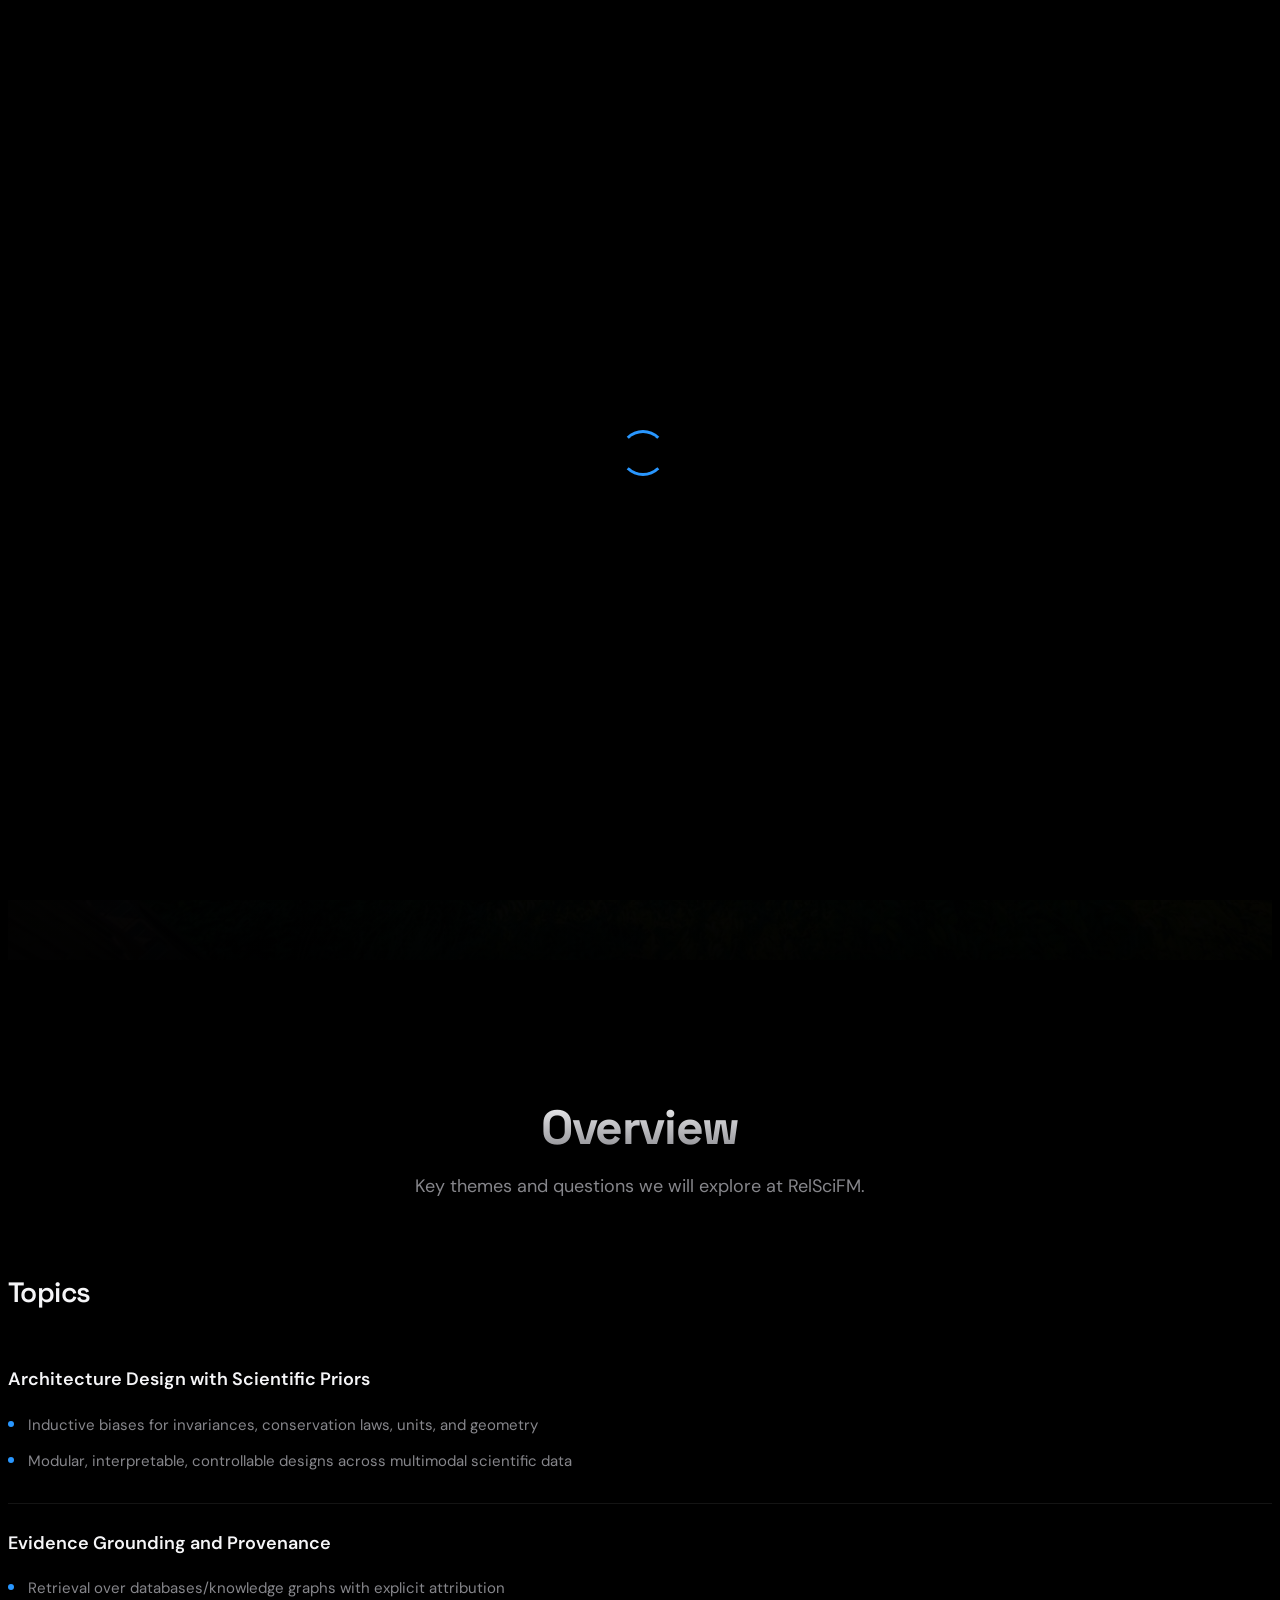
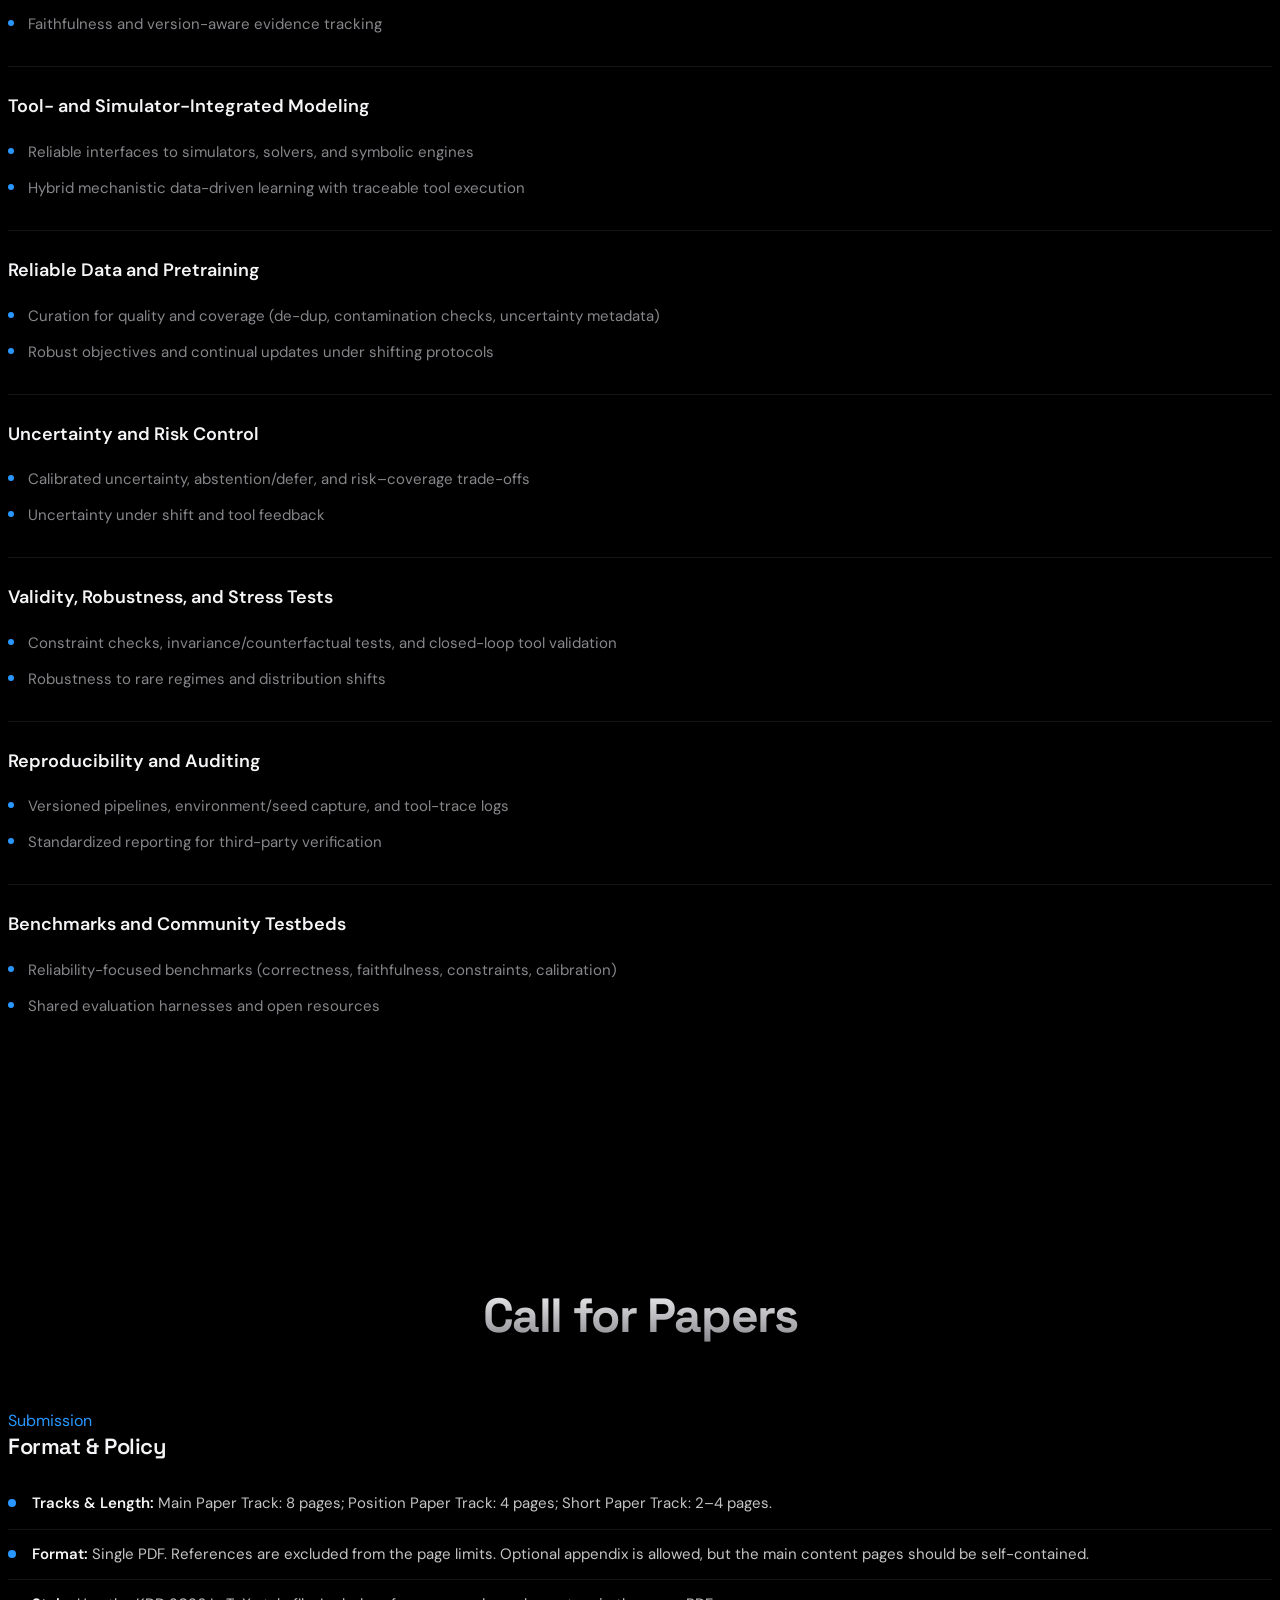
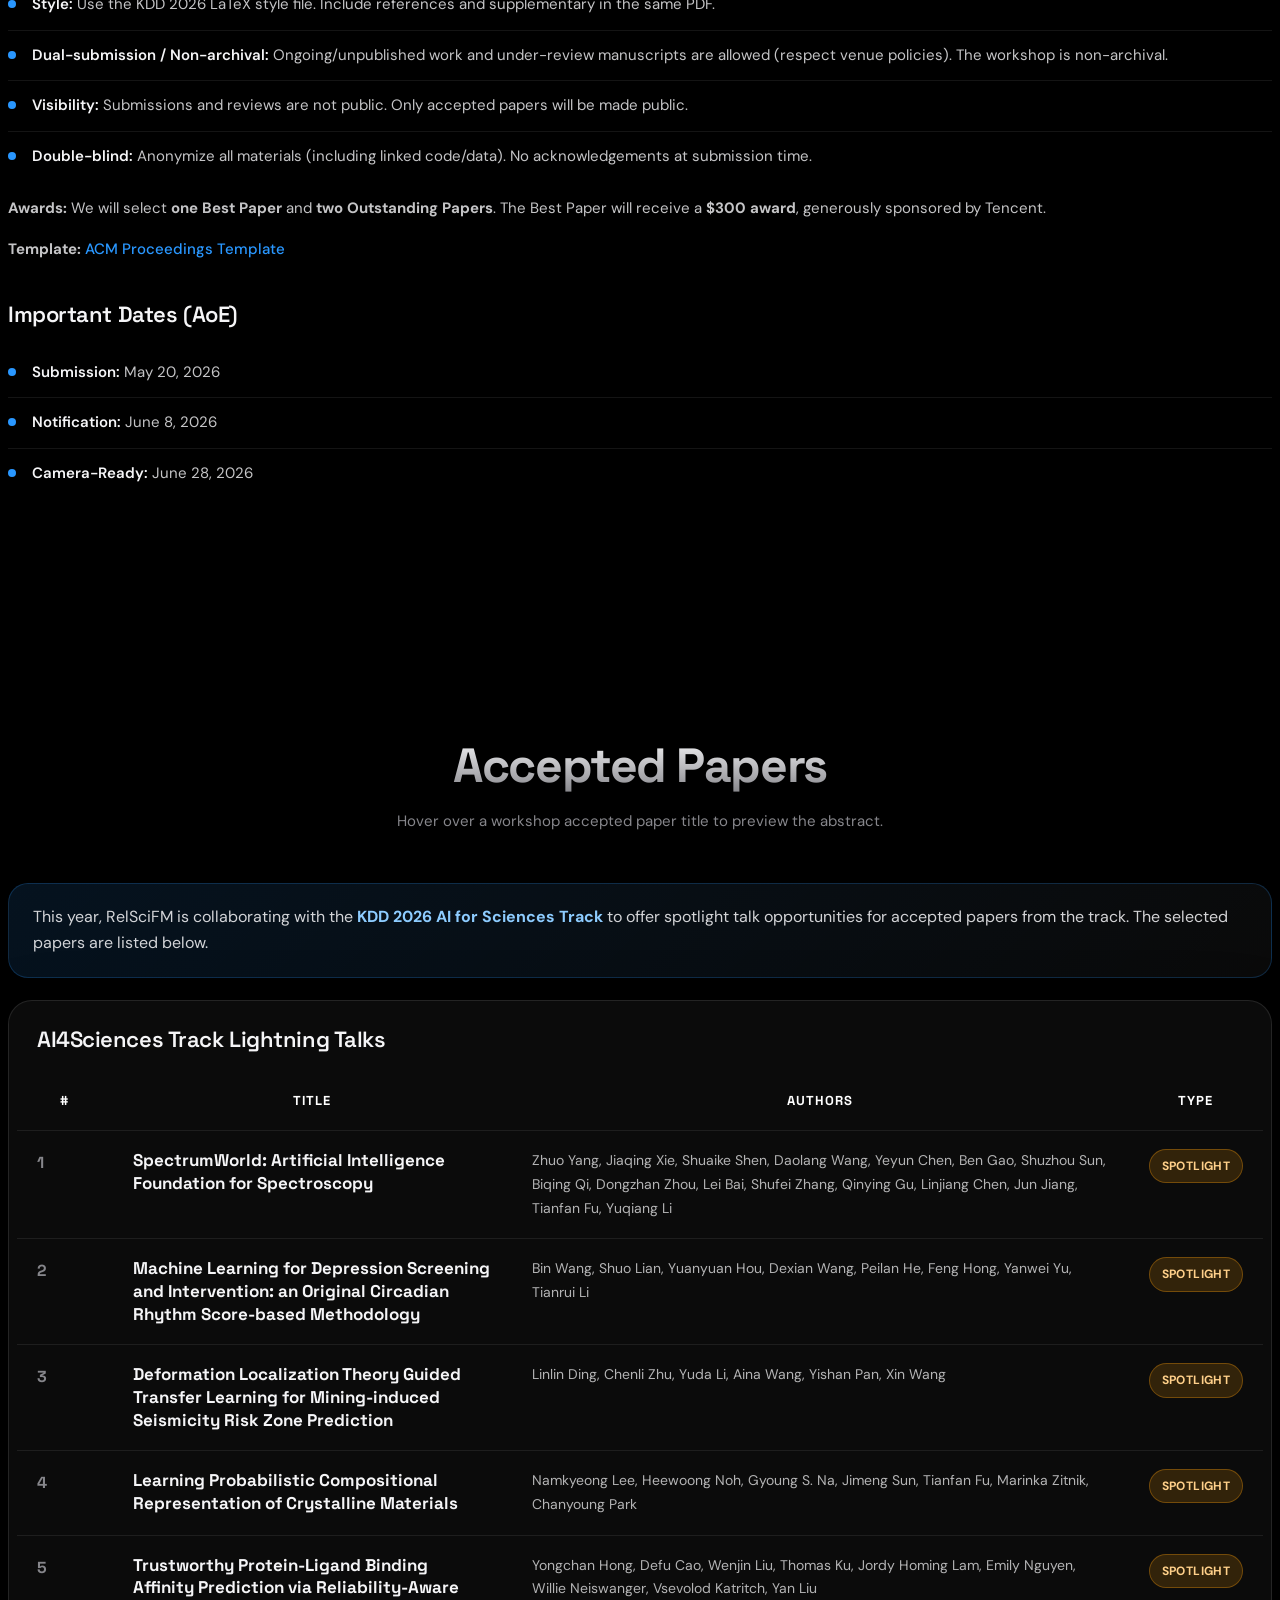
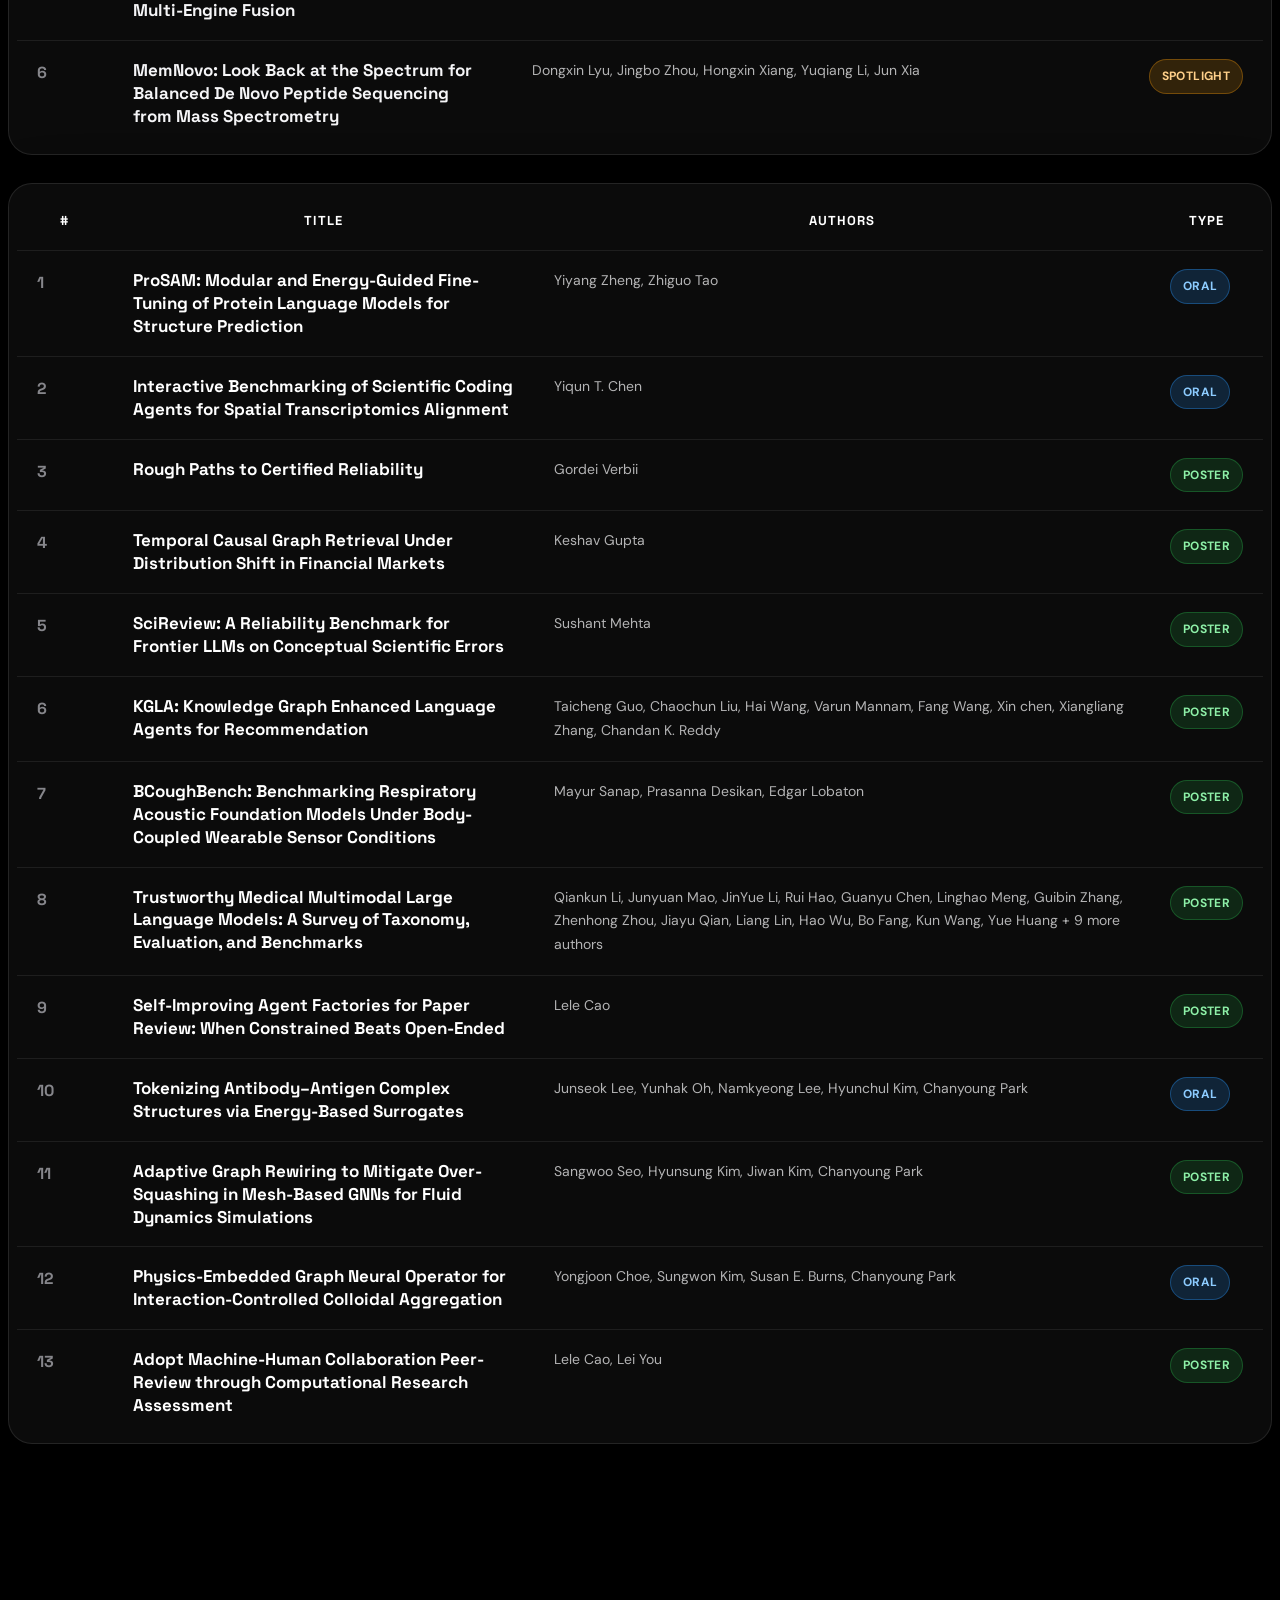
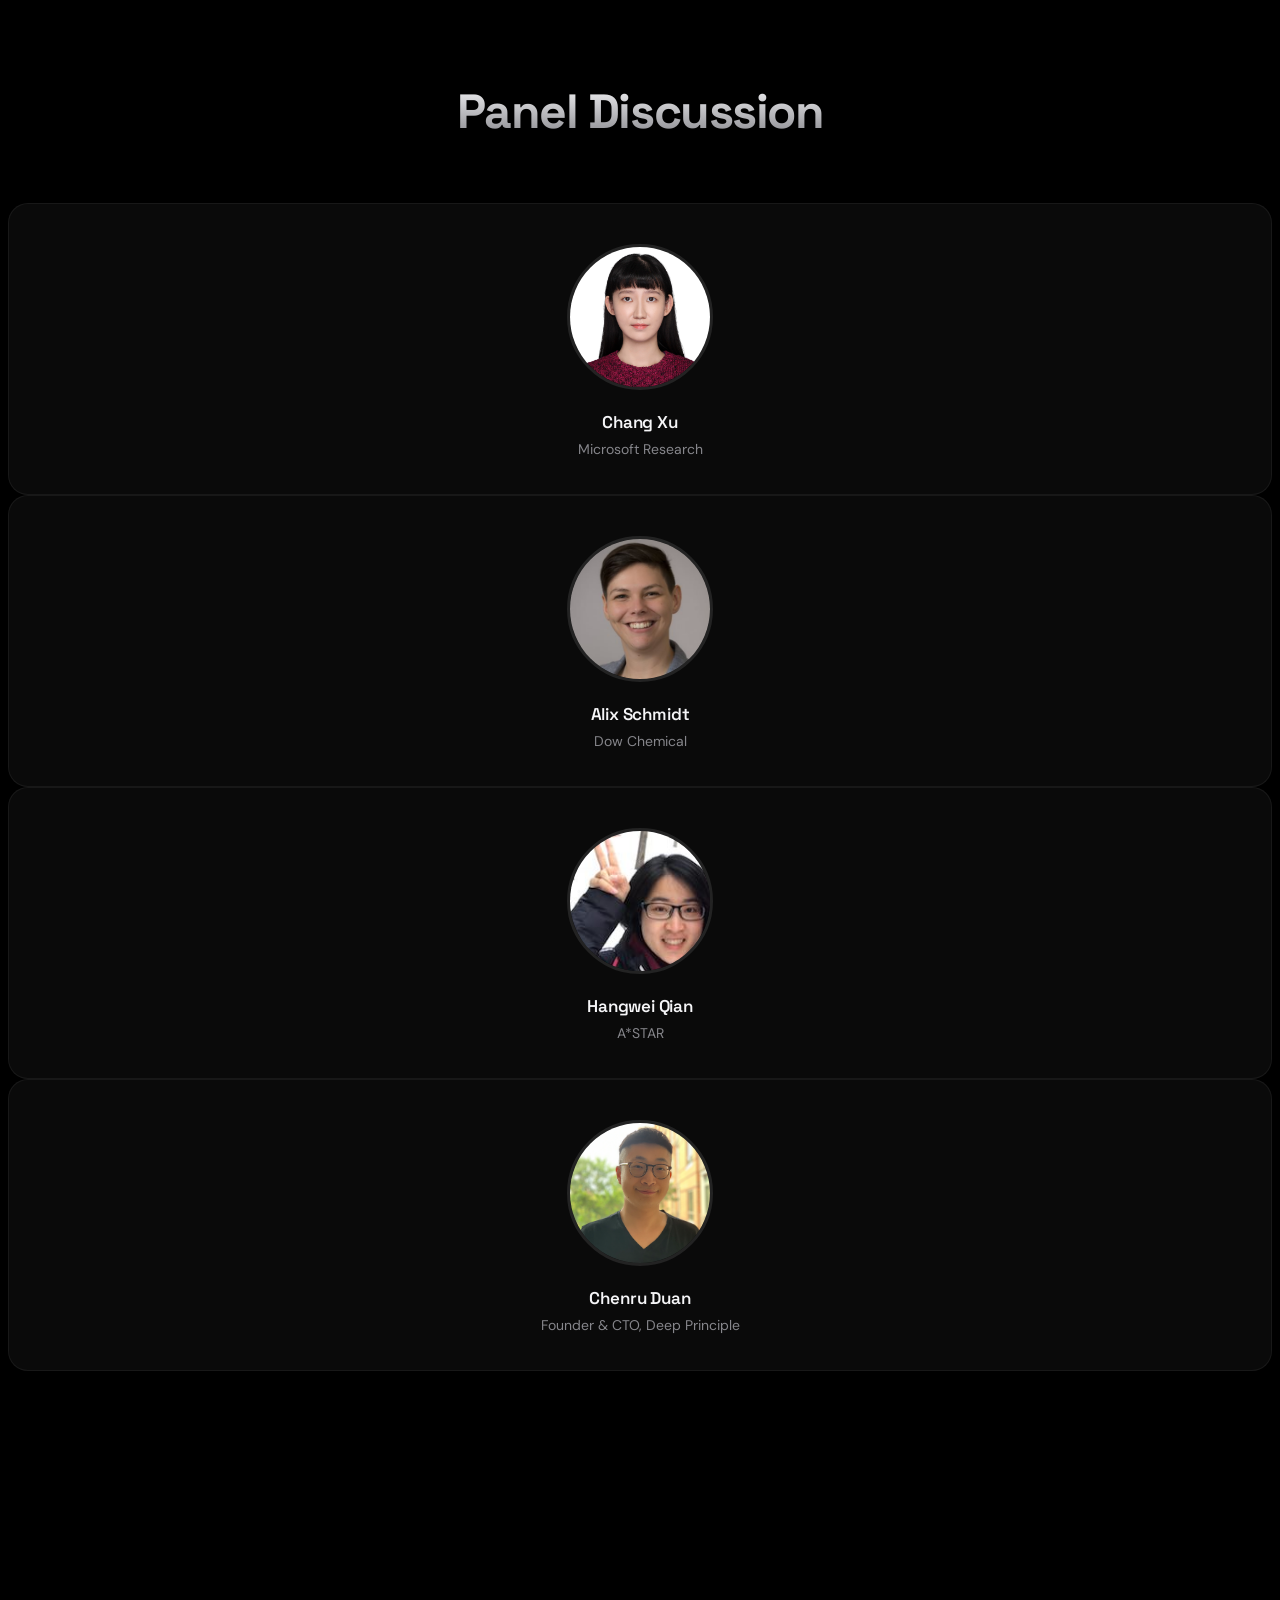
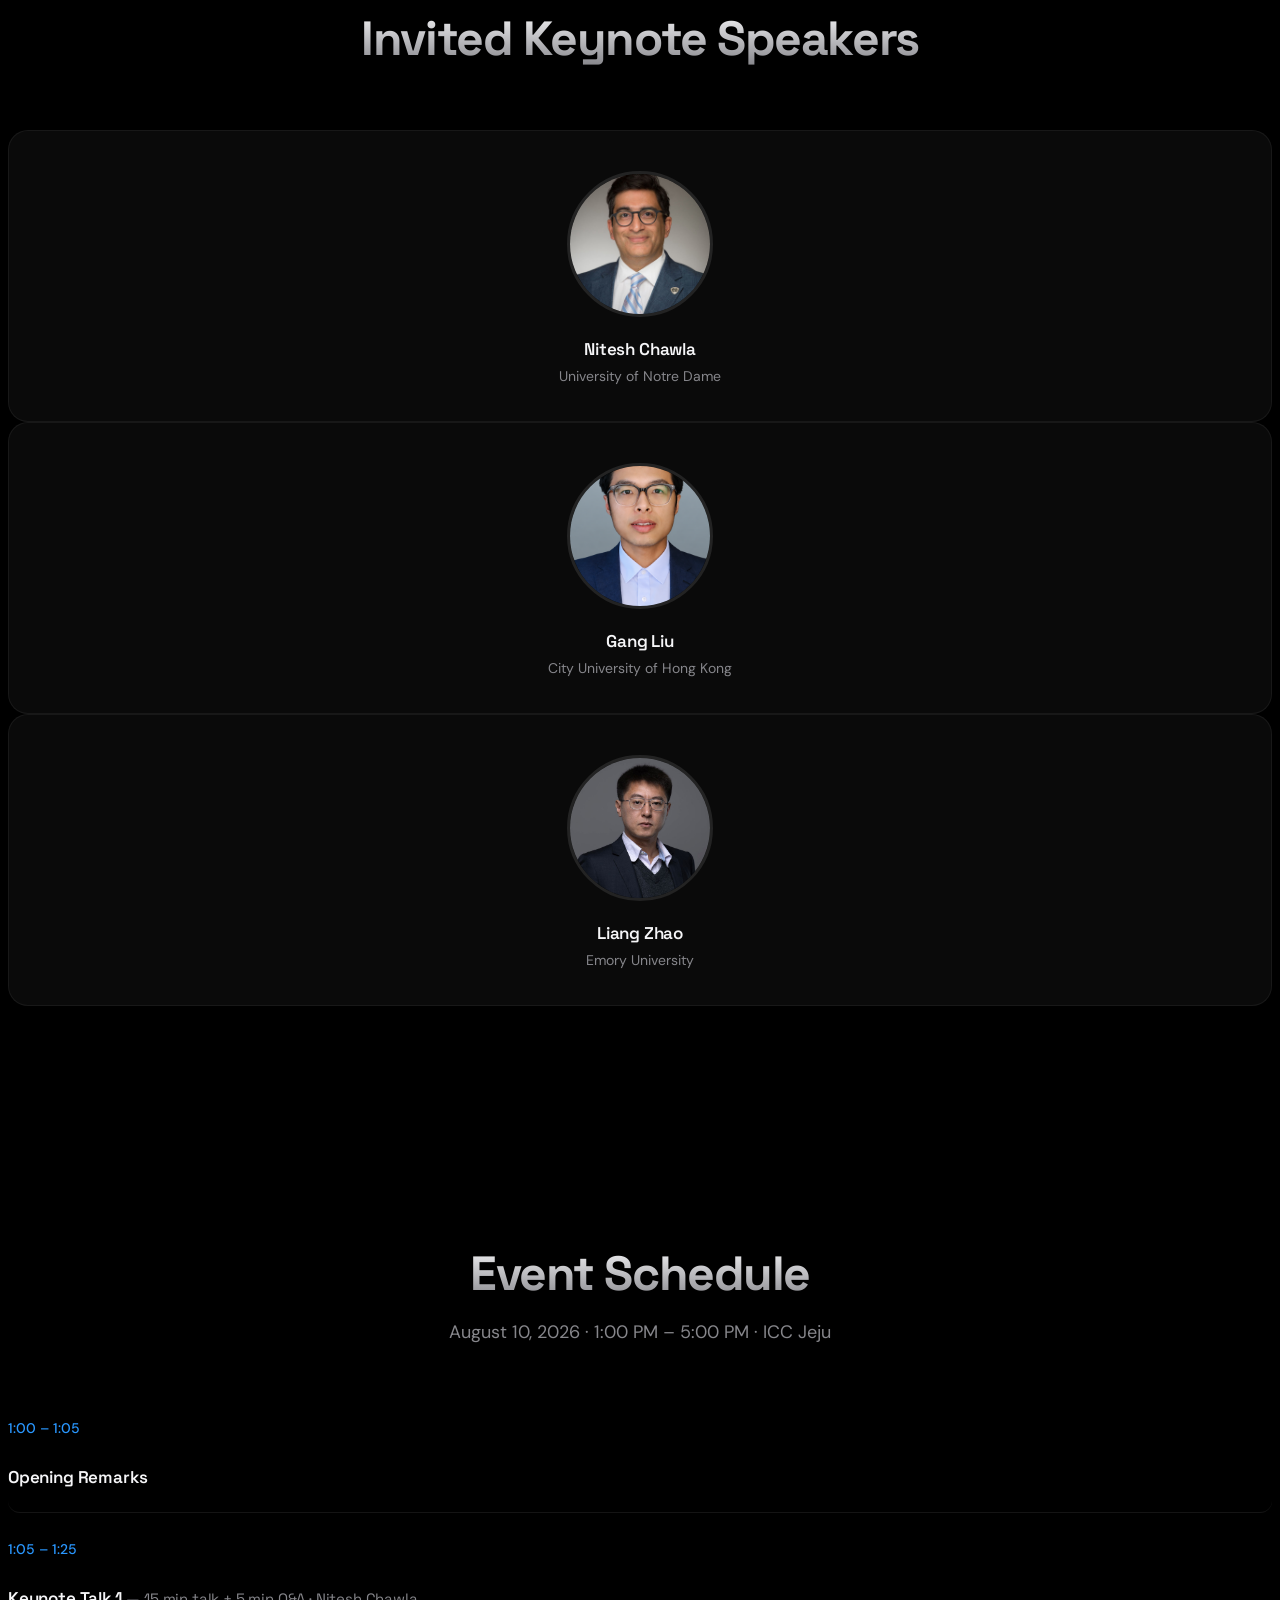
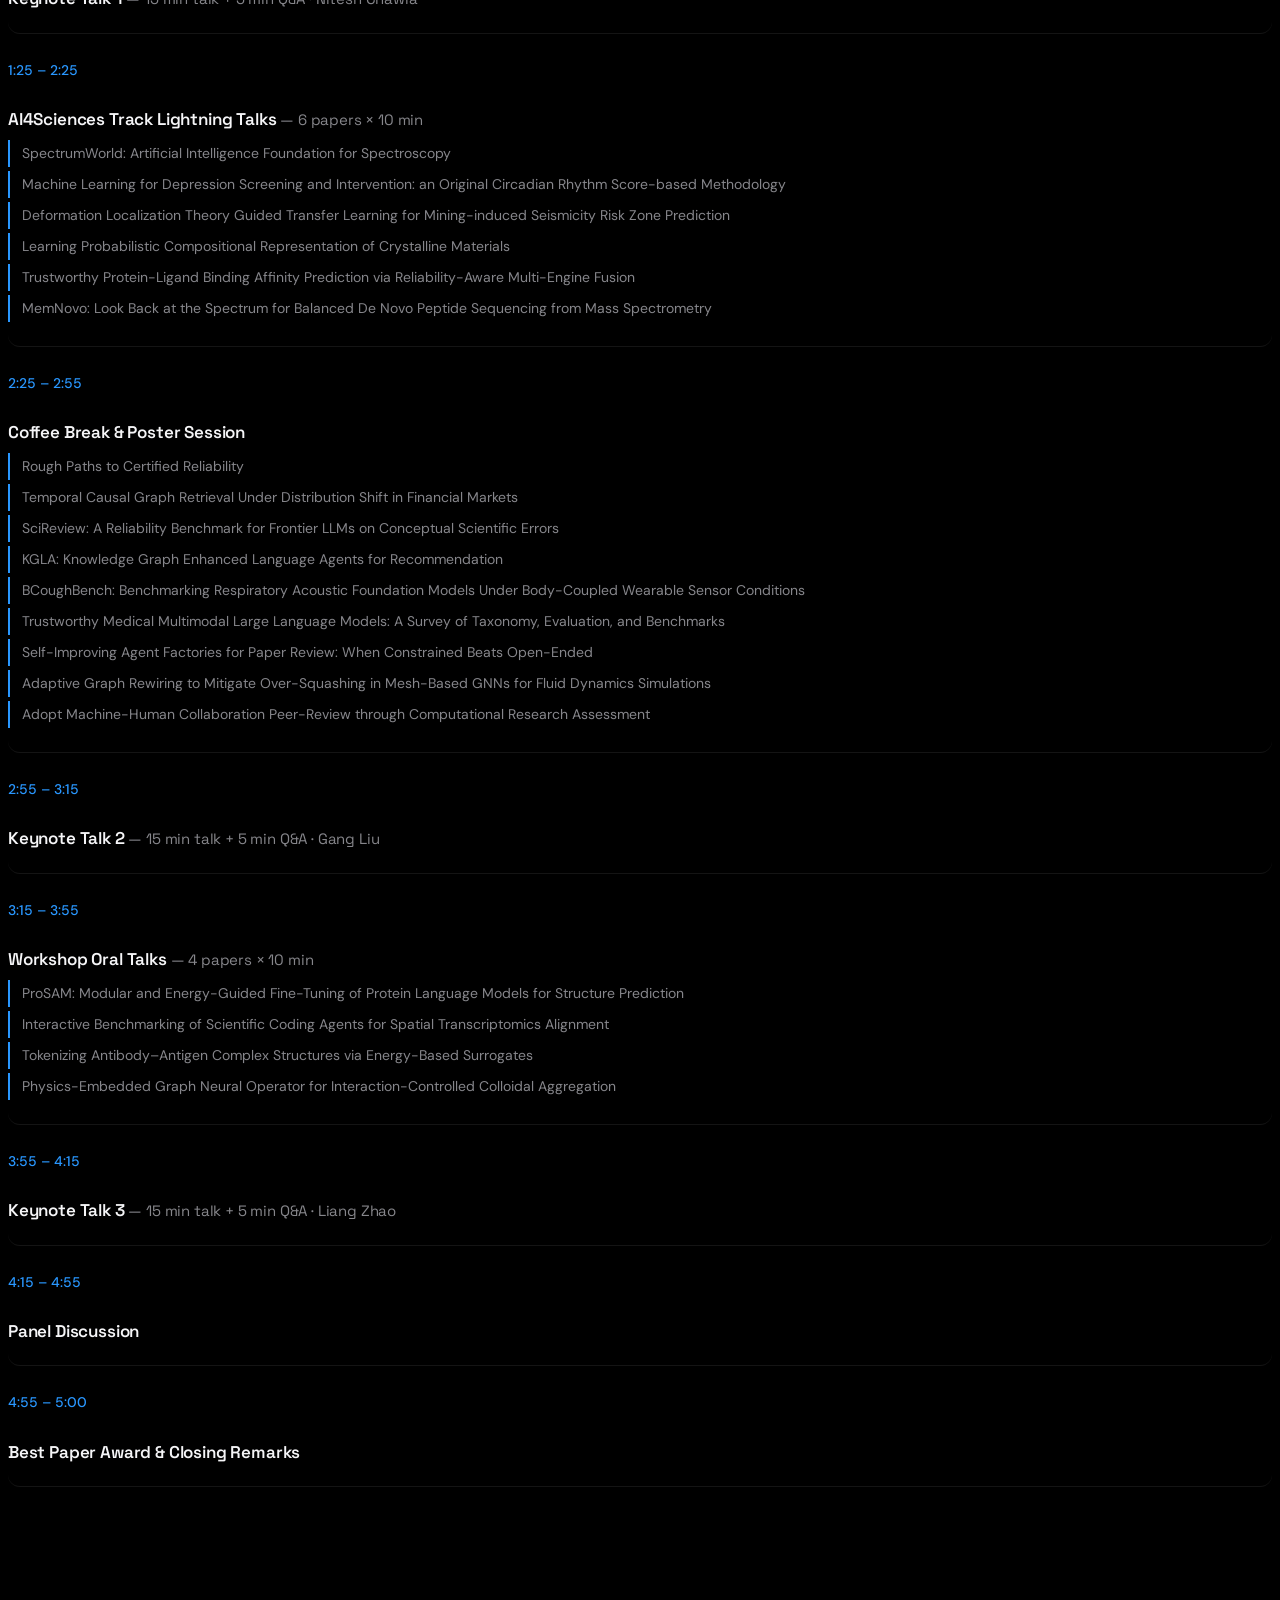
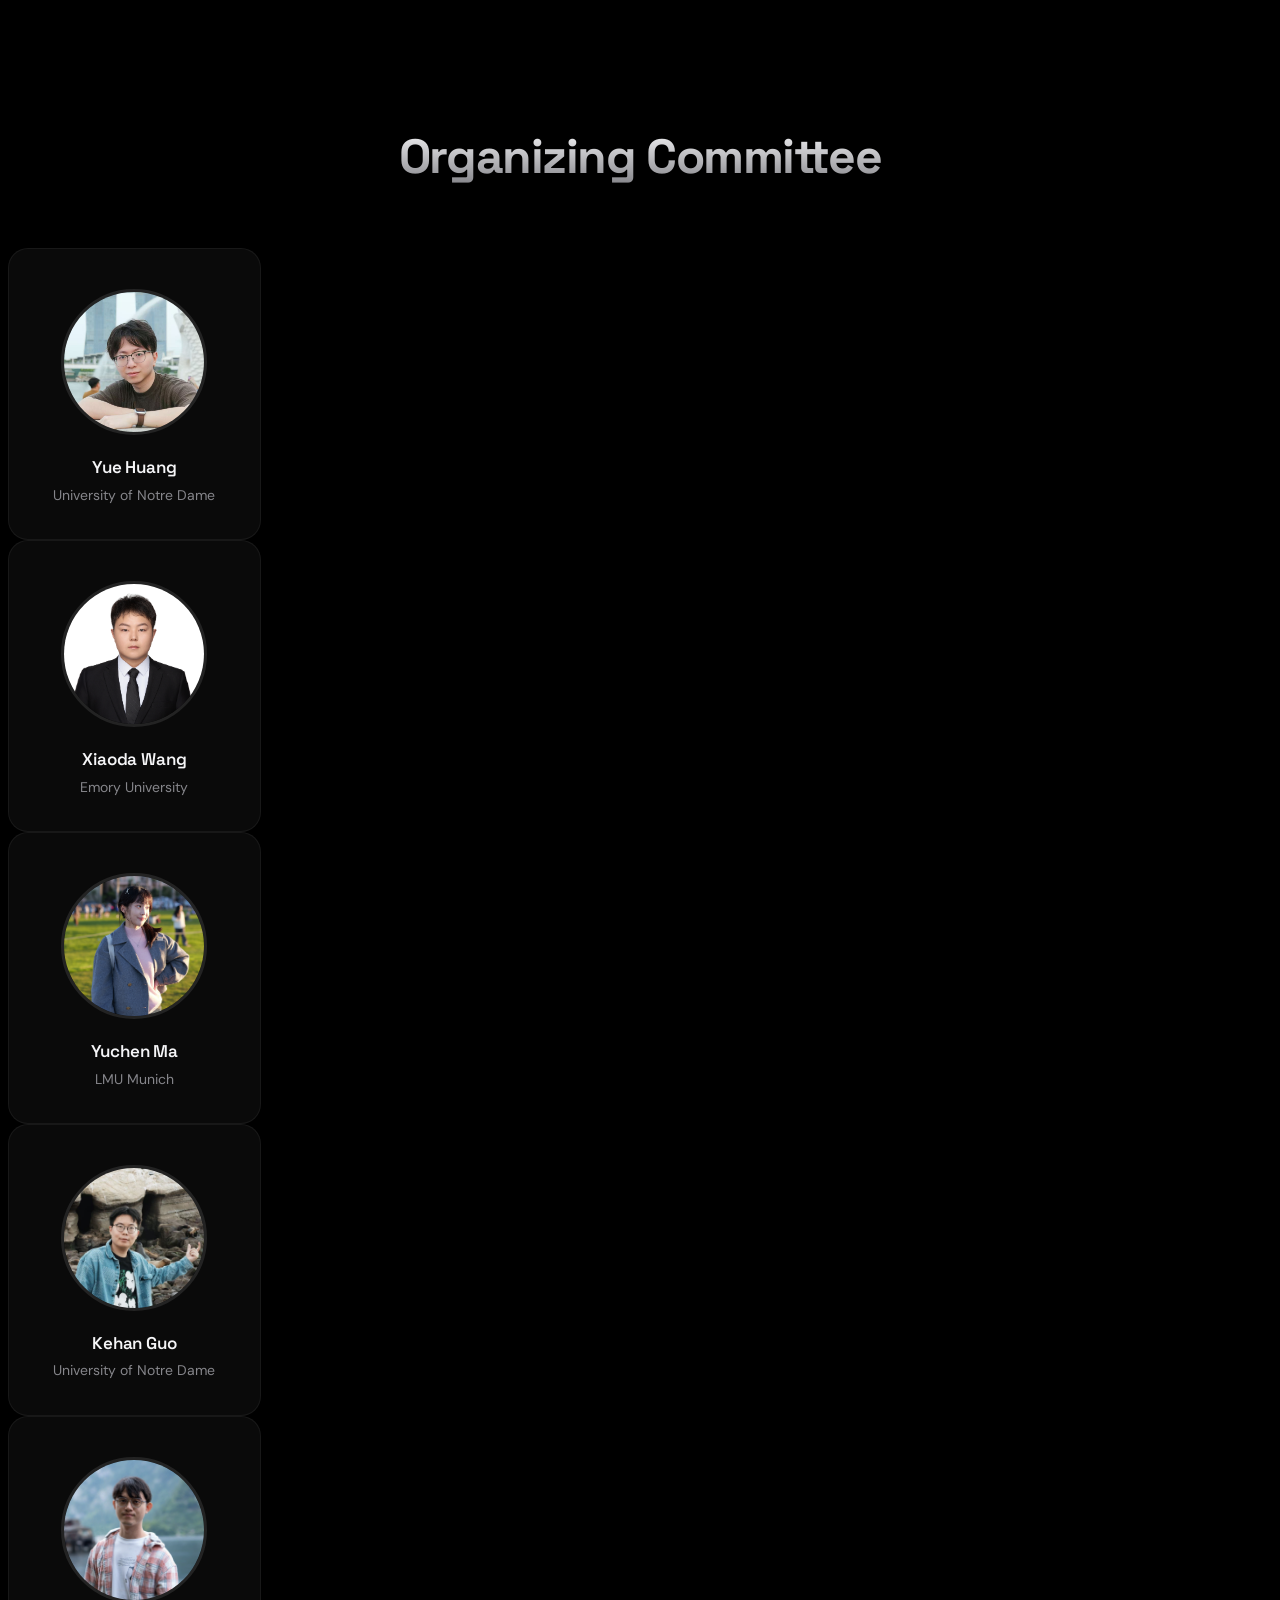
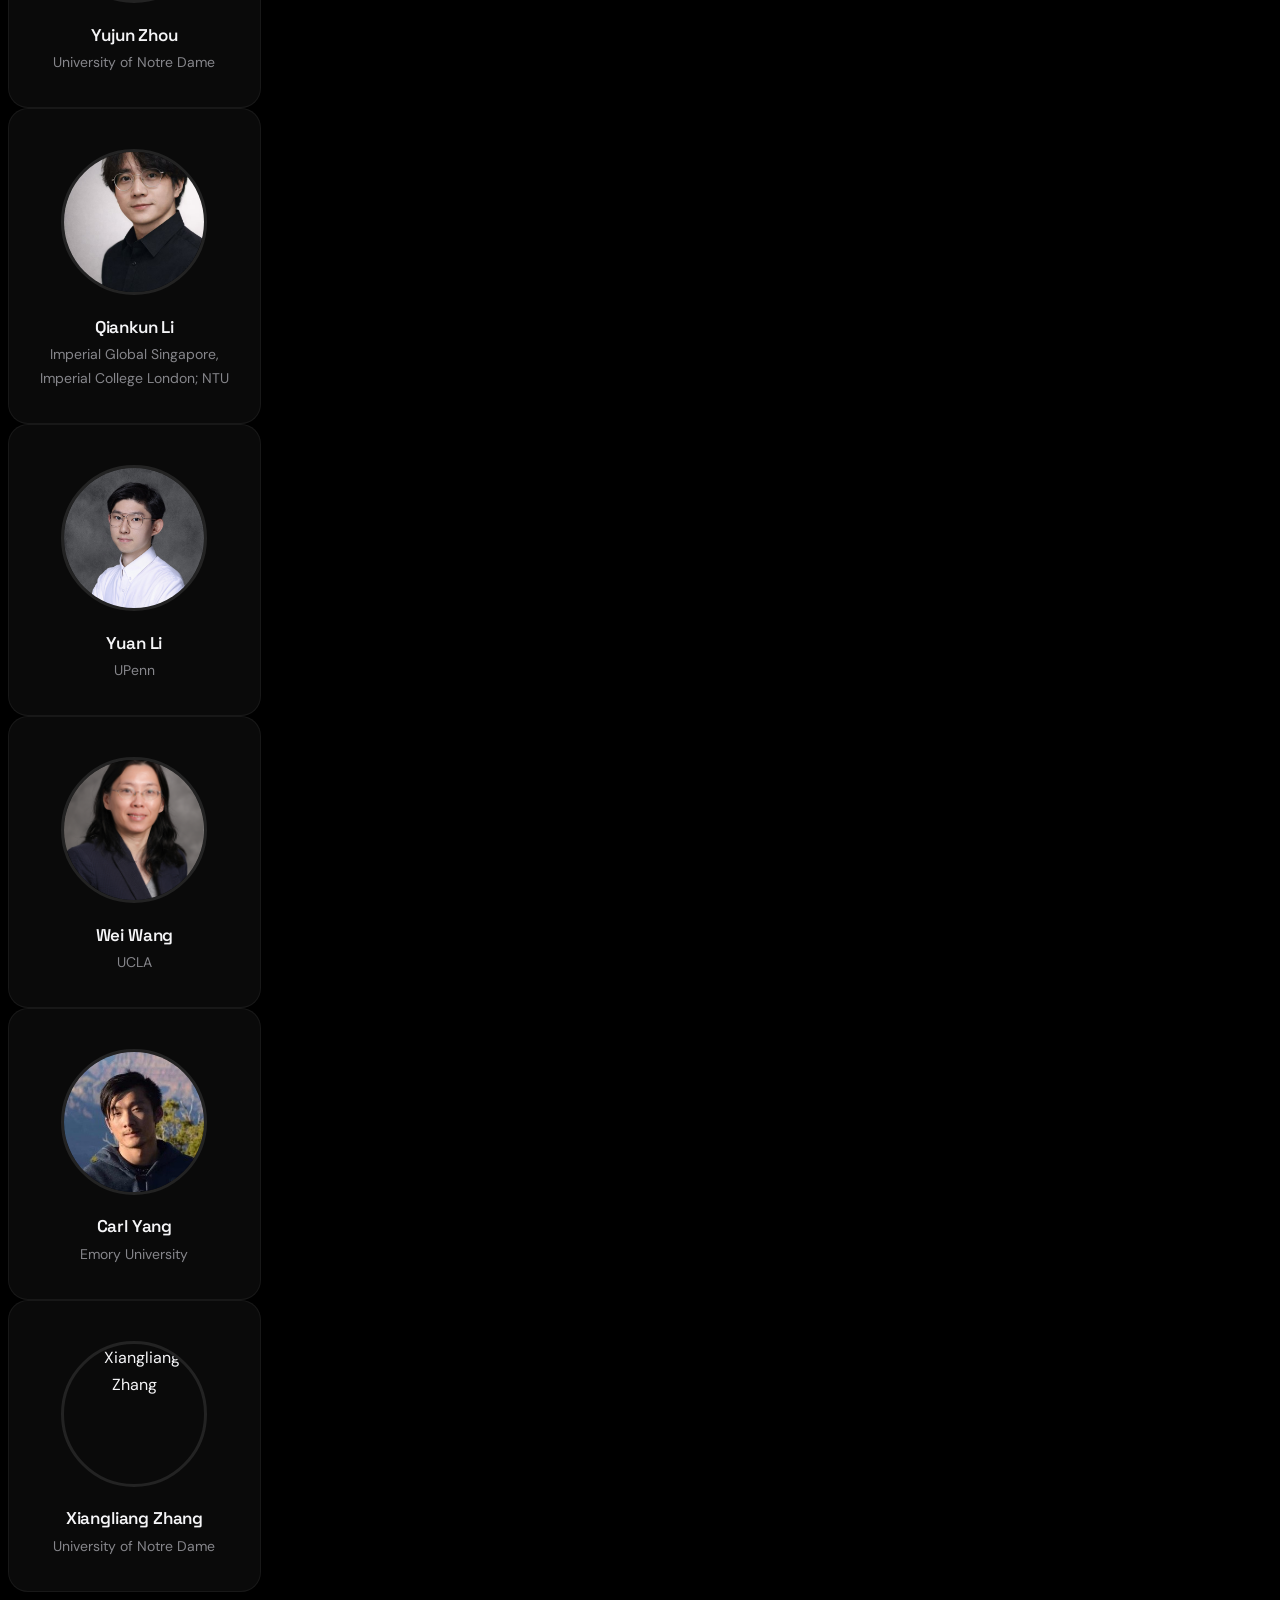
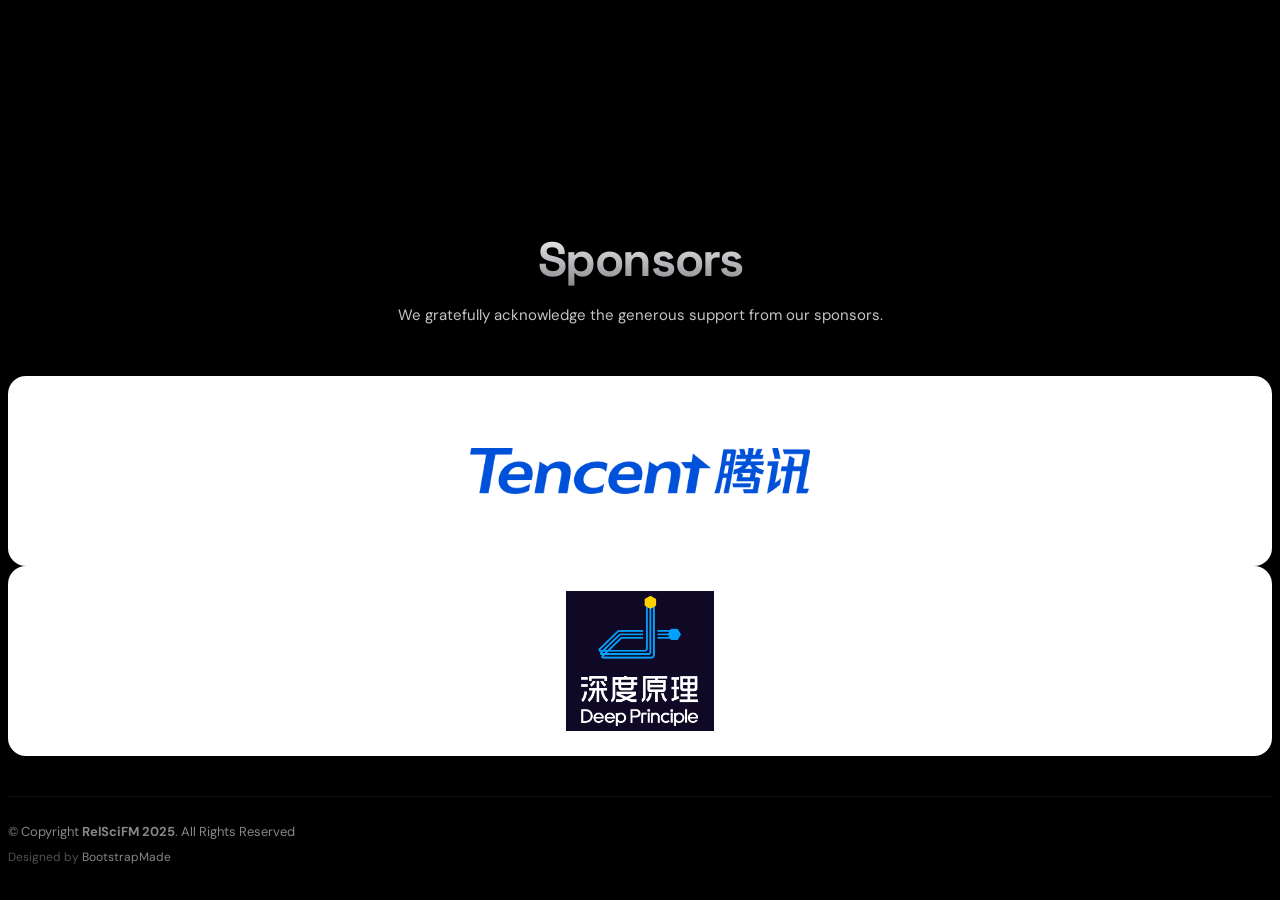
==== commit 747c14c9: "Update invited keynote speakers" ====
--- a/index.html
+++ b/index.html
@@ -497,19 +497,6 @@
       <div class="container">
         <div class="row gy-4 justify-content-center">
 
-          <!-- James Zou -->
-          <!-- <div class="col-xl-3 col-lg-4 col-md-6" data-aos="fade-up" data-aos-delay="150">
-            <div class="member">
-              <img src="assets/img/speakers/James.png" class="img-fluid" alt="James Zou">
-              <div class="member-info">
-                <div class="member-info-content">
-                  <h4><a href="https://www.james-zou.com/">James Zou</a></h4>
-                  <span>Stanford University</span>
-                </div>
-              </div>
-            </div>
-          </div> -->
-
           <!-- Nitesh Chawla -->
           <div class="col-xl-3 col-lg-4 col-md-6" data-aos="fade-up" data-aos-delay="150">
             <div class="member">
@@ -523,29 +510,27 @@
             </div>
           </div>
           
-          <!-- Jian Tang -->
+          <!-- Gang Liu -->
           <div class="col-xl-3 col-lg-4 col-md-6" data-aos="fade-up" data-aos-delay="100">
             <div class="member">
-              <img src="assets/img/speakers/jian.jpg" class="img-fluid" alt="Jian Tang">
-              <div class="member-info">
-                <div class="member-info-content">
-                  <h4><a href="https://jian-tang.com/">Jian Tang</a></h4>
-                  <span>Mila–Quebec AI Institute & HEC Montreal</span>
-                </div>
-              </div>
-            </div>
-          </div>
-
-
-
-          <!-- Xin Gao -->
+              <img src="assets/img/speakers/gang_liu.png" class="img-fluid" alt="Gang Liu">
+              <div class="member-info">
+                <div class="member-info-content">
+                  <h4><a href="https://liugangcode.github.io/">Gang Liu</a></h4>
+                  <span>City University of Hong Kong</span>
+                </div>
+              </div>
+            </div>
+          </div>
+
+          <!-- Liang Zhao -->
           <div class="col-xl-3 col-lg-4 col-md-6" data-aos="fade-up" data-aos-delay="200">
             <div class="member">
-              <img src="assets/img/speakers/xingao.png" class="img-fluid" alt="Xin Gao">
-              <div class="member-info">
-                <div class="member-info-content">
-                  <h4><a href="https://cemse.kaust.edu.sa/profiles/xin-gao">Xin Gao</a></h4>
-                  <span>KAUST</span>
+              <img src="assets/img/speakers/liang_zhao.jpg" class="img-fluid" alt="Liang Zhao">
+              <div class="member-info">
+                <div class="member-info-content">
+                  <h4><a href="https://cs.emory.edu/~lzhao41/">Liang Zhao</a></h4>
+                  <span>Emory University</span>
                 </div>
               </div>
             </div>
@@ -577,7 +562,7 @@
     
             <div class="row schedule-item">
               <div class="col-md-2"><time>1:05 – 1:25</time></div>
-              <div class="col-md-10"><h4>Keynote Talk 1 <span>— 15 min talk + 5 min Q&amp;A · Jian Tang</span></h4></div>
+              <div class="col-md-10"><h4>Keynote Talk 1 <span>— 15 min talk + 5 min Q&amp;A · Nitesh Chawla</span></h4></div>
             </div>
     
             <div class="row schedule-item">
@@ -615,7 +600,7 @@
     
             <div class="row schedule-item">
               <div class="col-md-2"><time>2:55 – 3:15</time></div>
-              <div class="col-md-10"><h4>Keynote Talk 2 <span>— 15 min talk + 5 min Q&amp;A · James Zou</span></h4></div>
+              <div class="col-md-10"><h4>Keynote Talk 2 <span>— 15 min talk + 5 min Q&amp;A · Gang Liu</span></h4></div>
             </div>
     
             <div class="row schedule-item">
@@ -633,7 +618,7 @@
     
             <div class="row schedule-item">
               <div class="col-md-2"><time>3:55 – 4:15</time></div>
-              <div class="col-md-10"><h4>Keynote Talk 3 <span>— 15 min talk + 5 min Q&amp;A · Xin Gao</span></h4></div>
+              <div class="col-md-10"><h4>Keynote Talk 3 <span>— 15 min talk + 5 min Q&amp;A · Liang Zhao</span></h4></div>
             </div>
     
             <div class="row schedule-item">
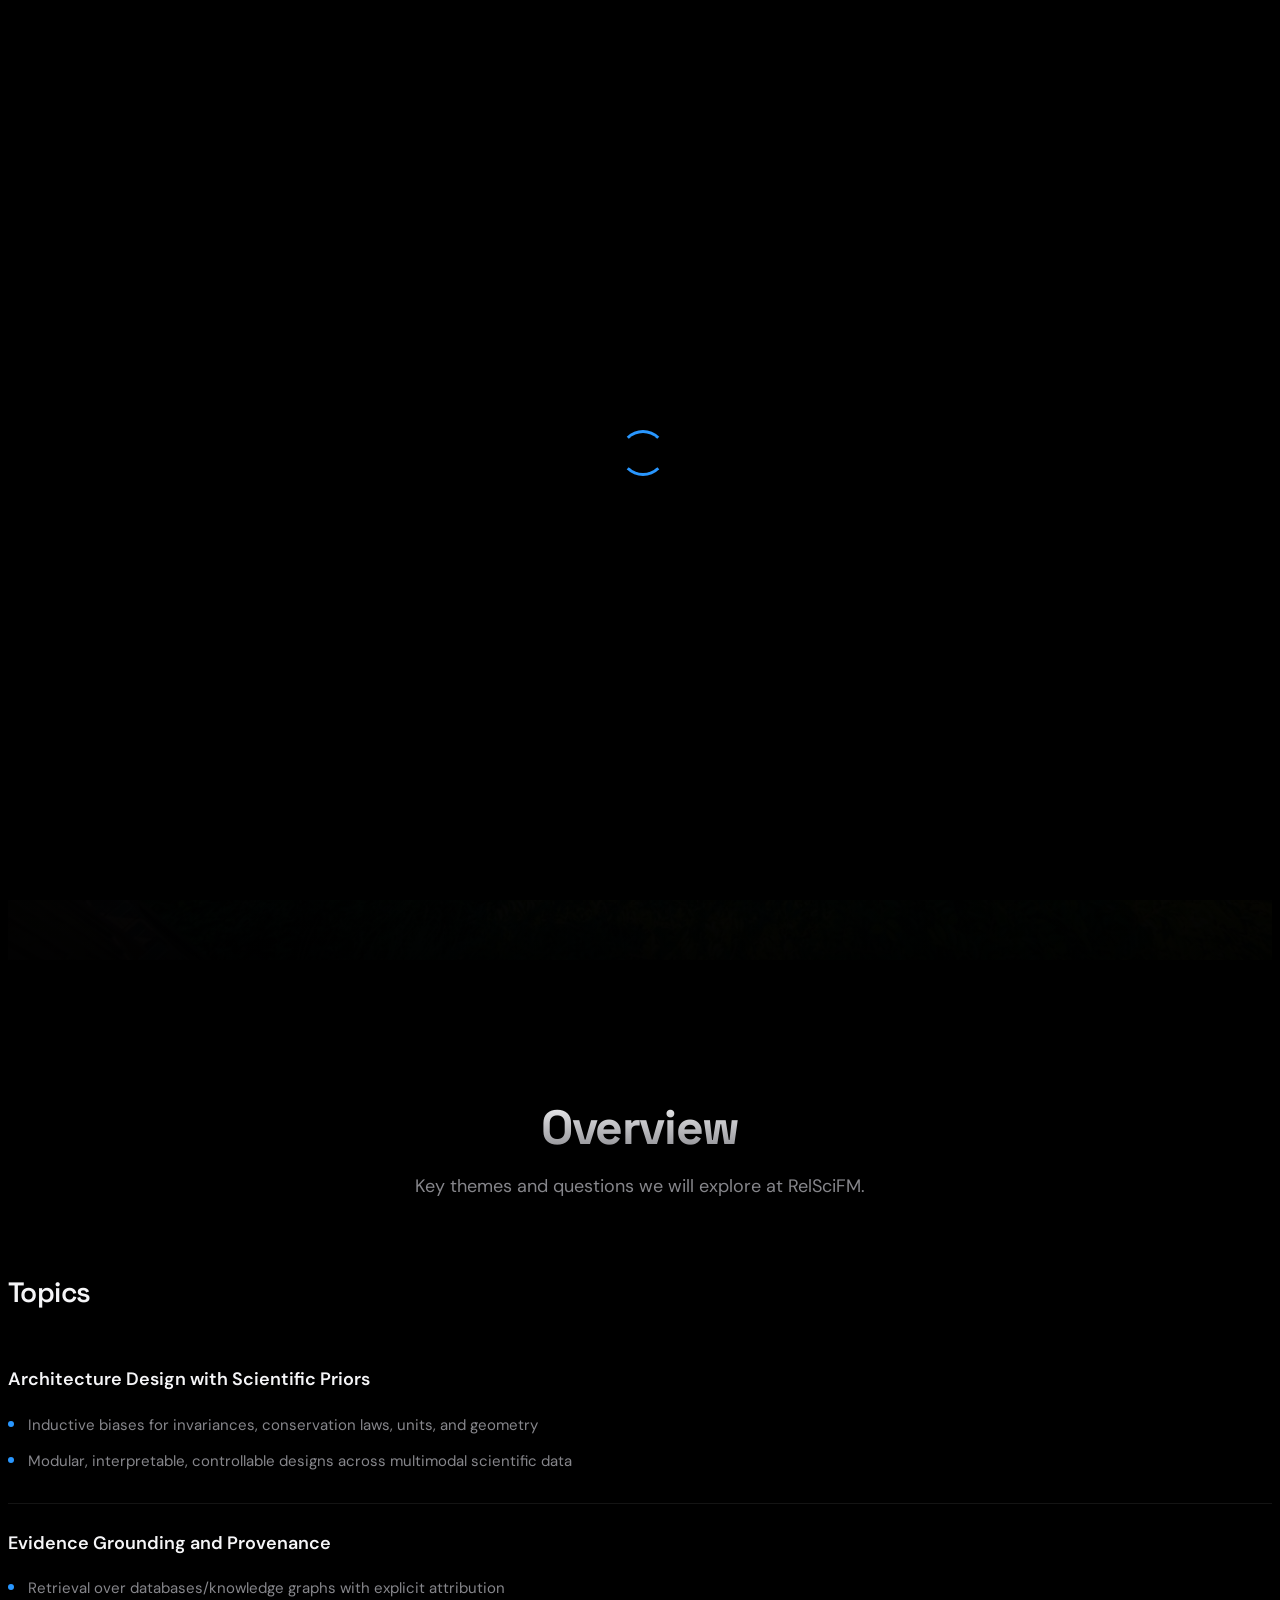
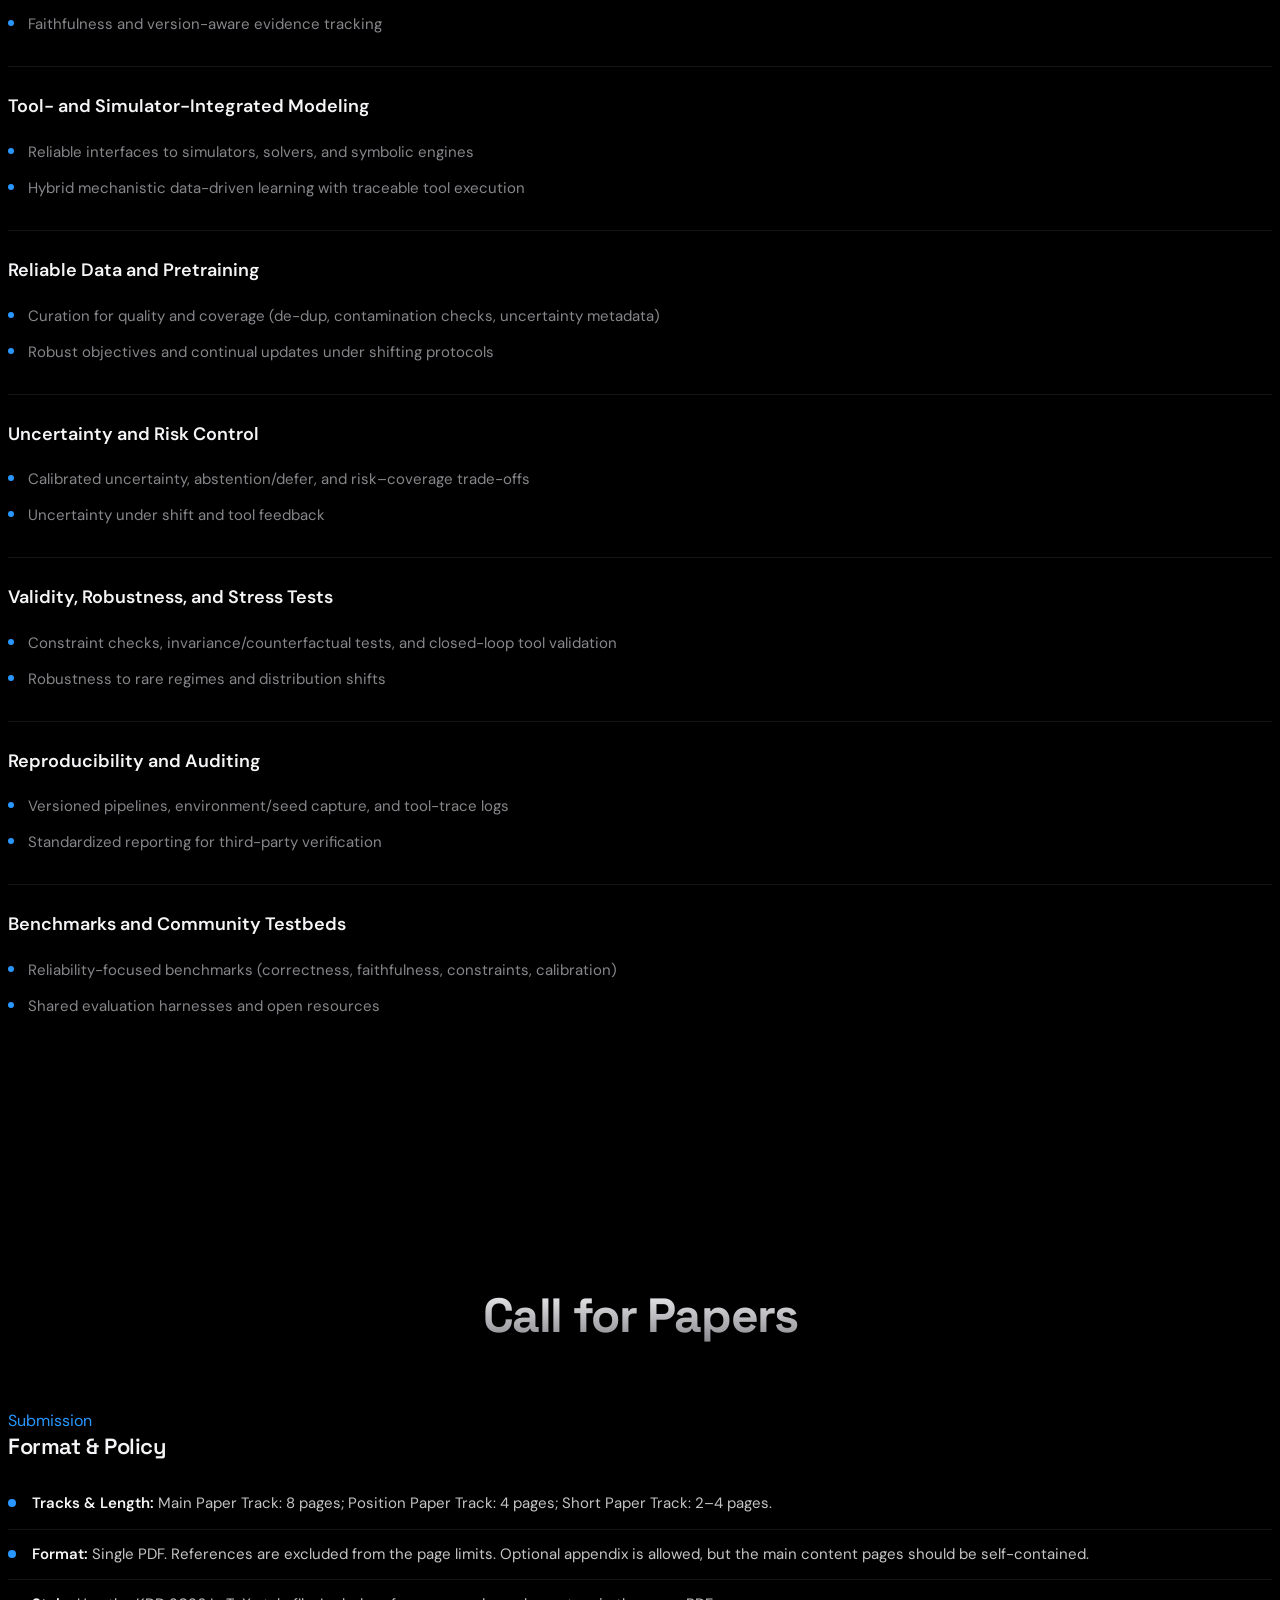
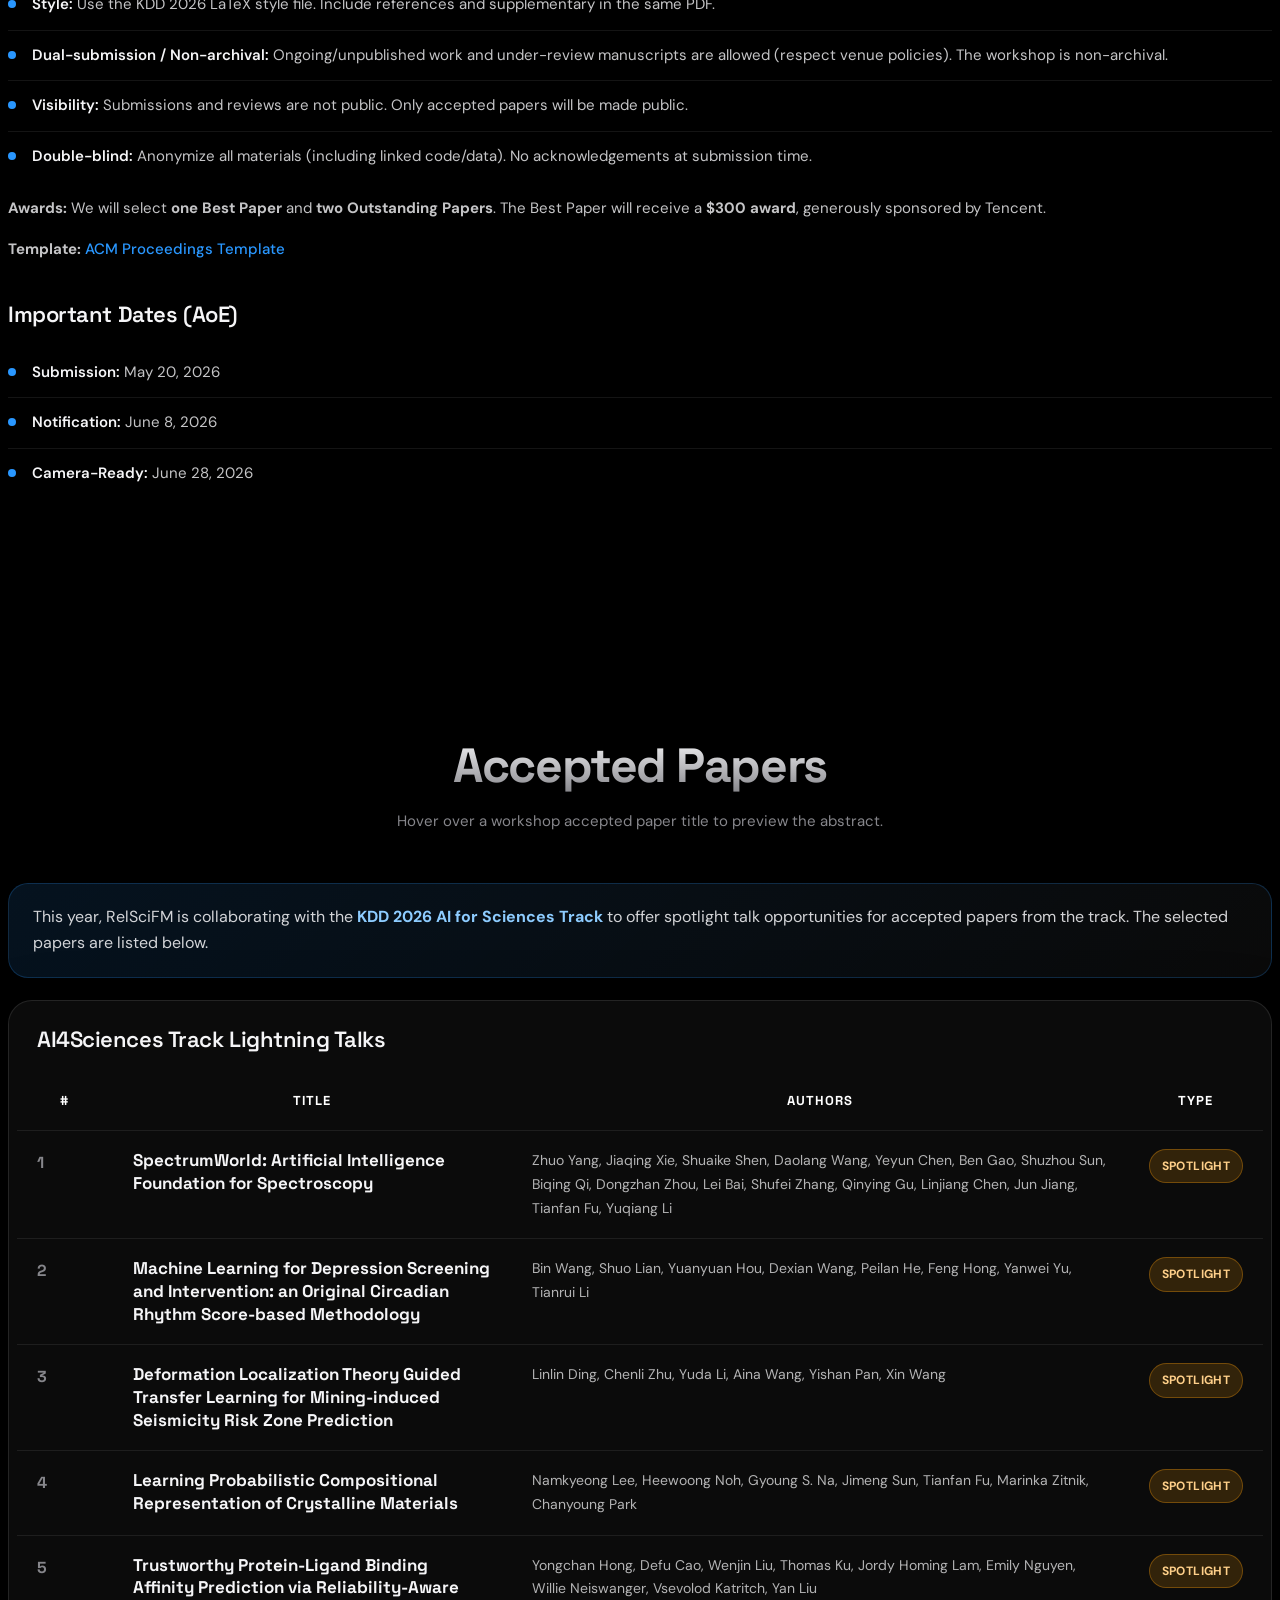
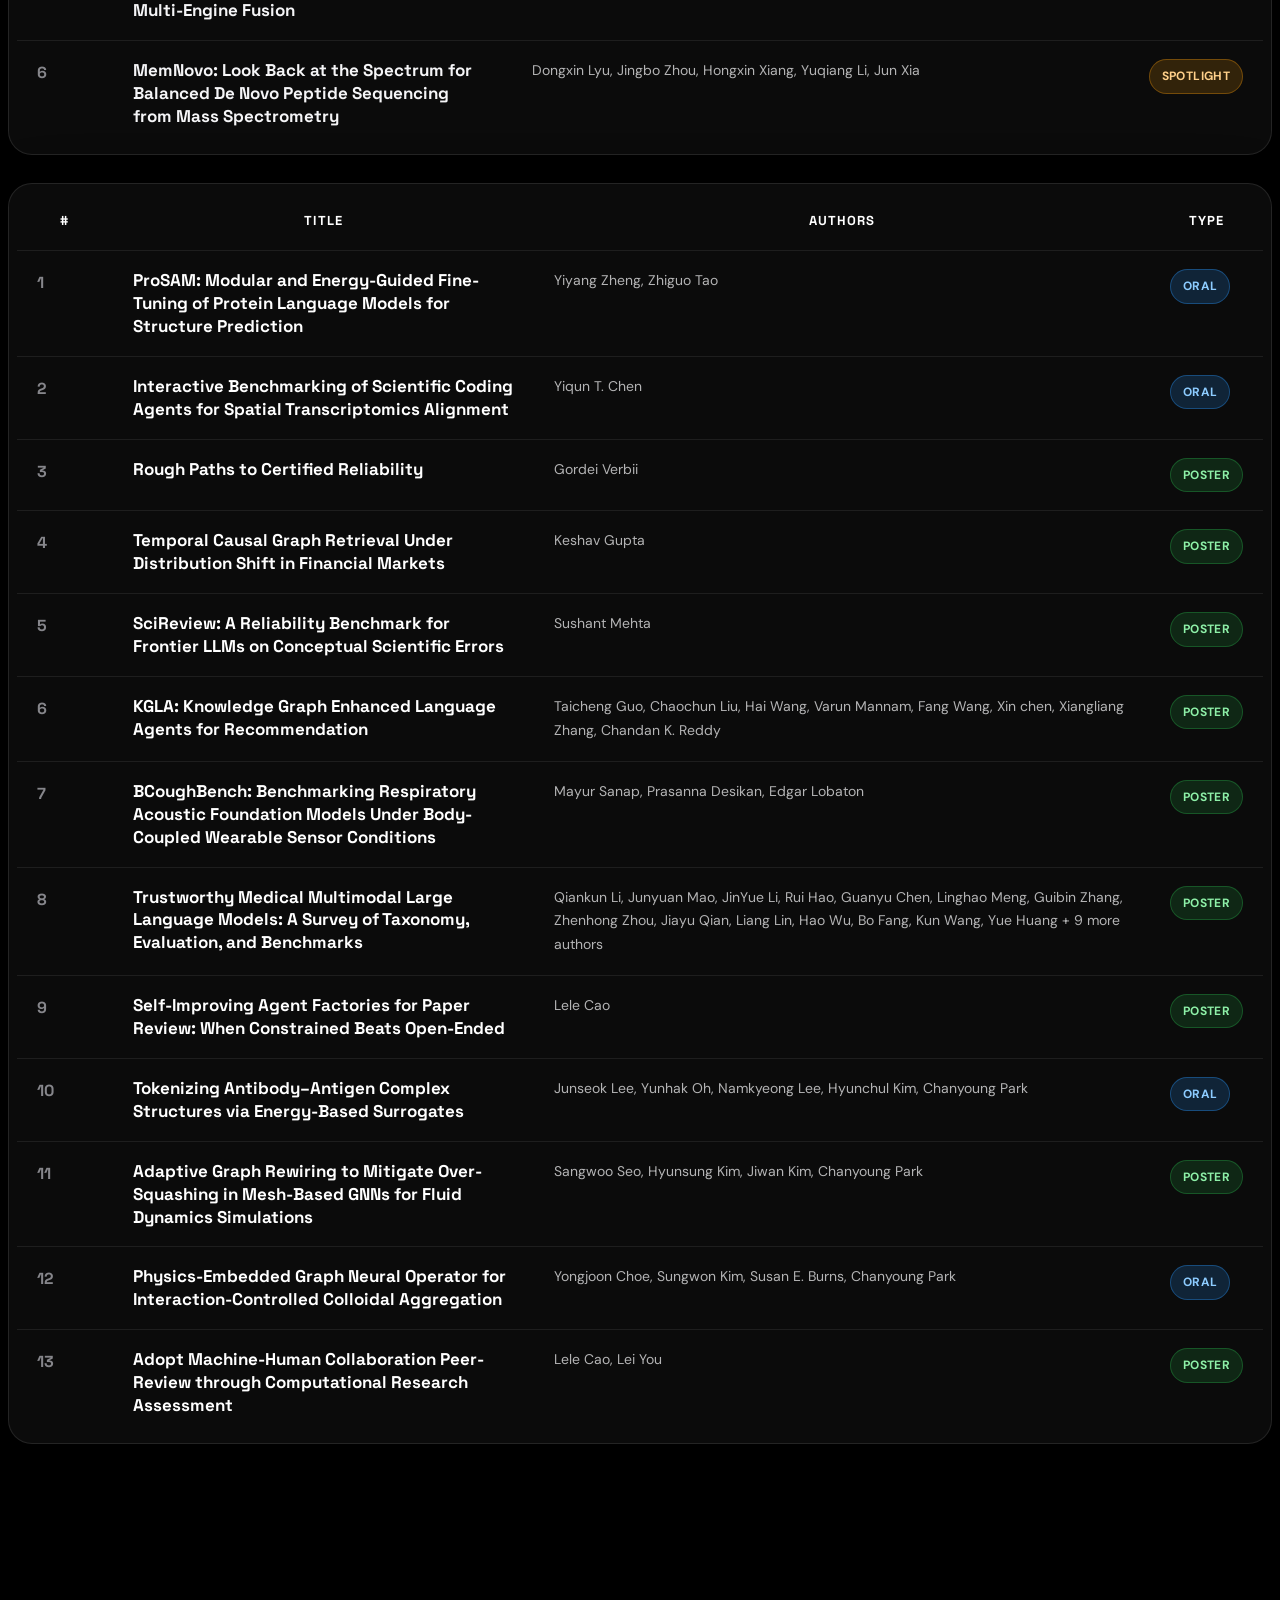
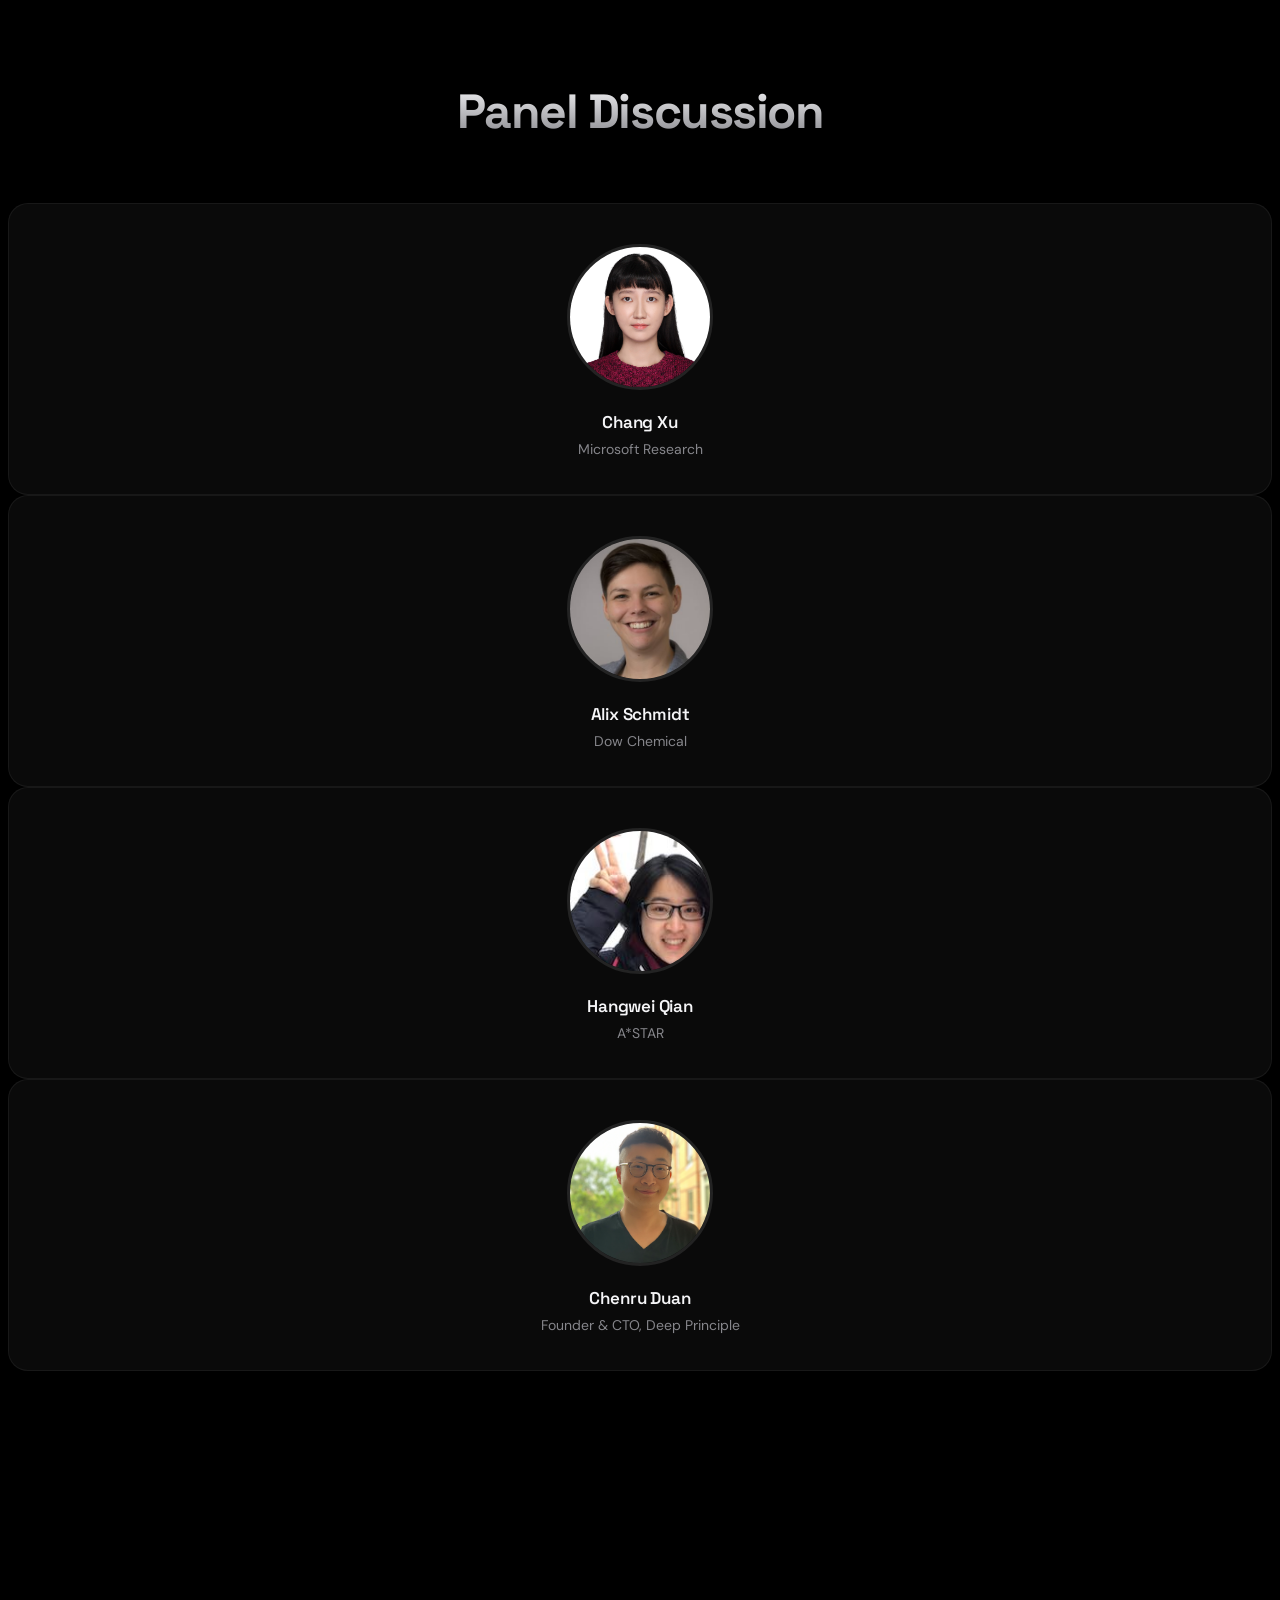
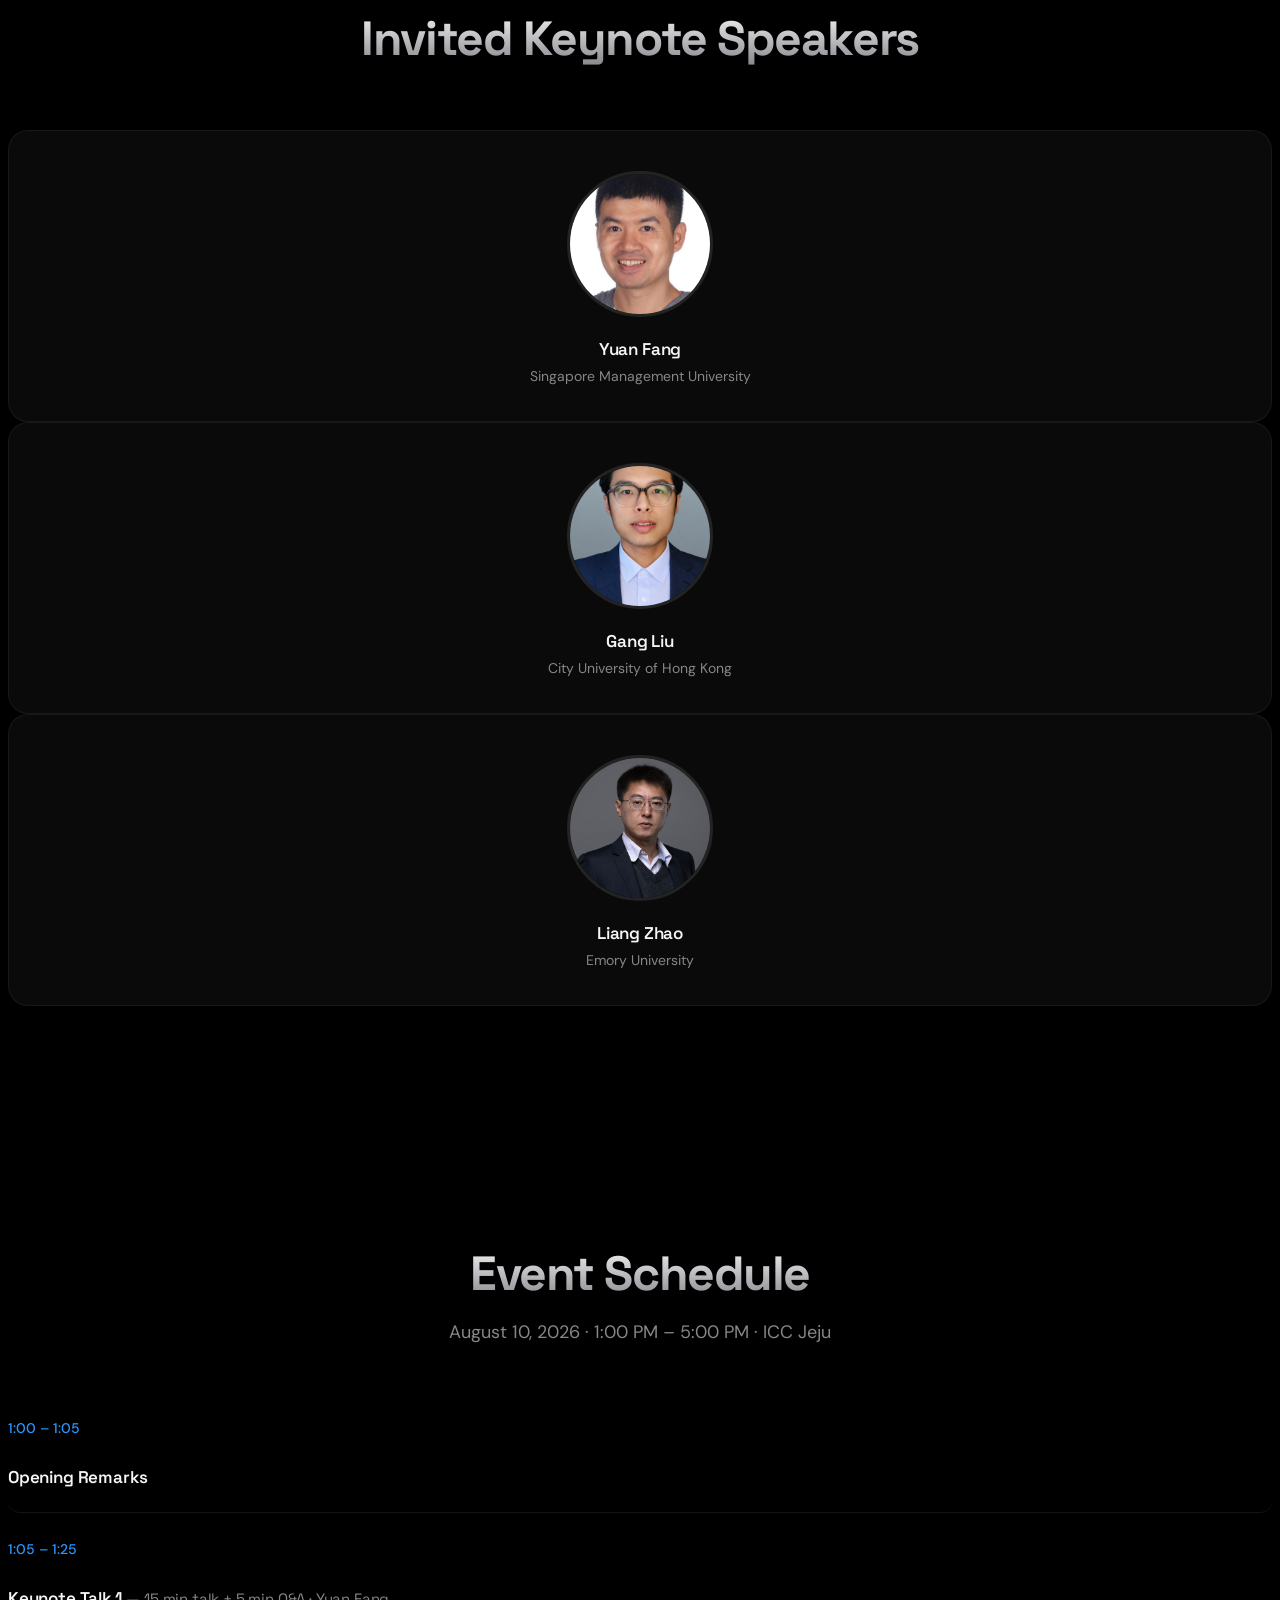
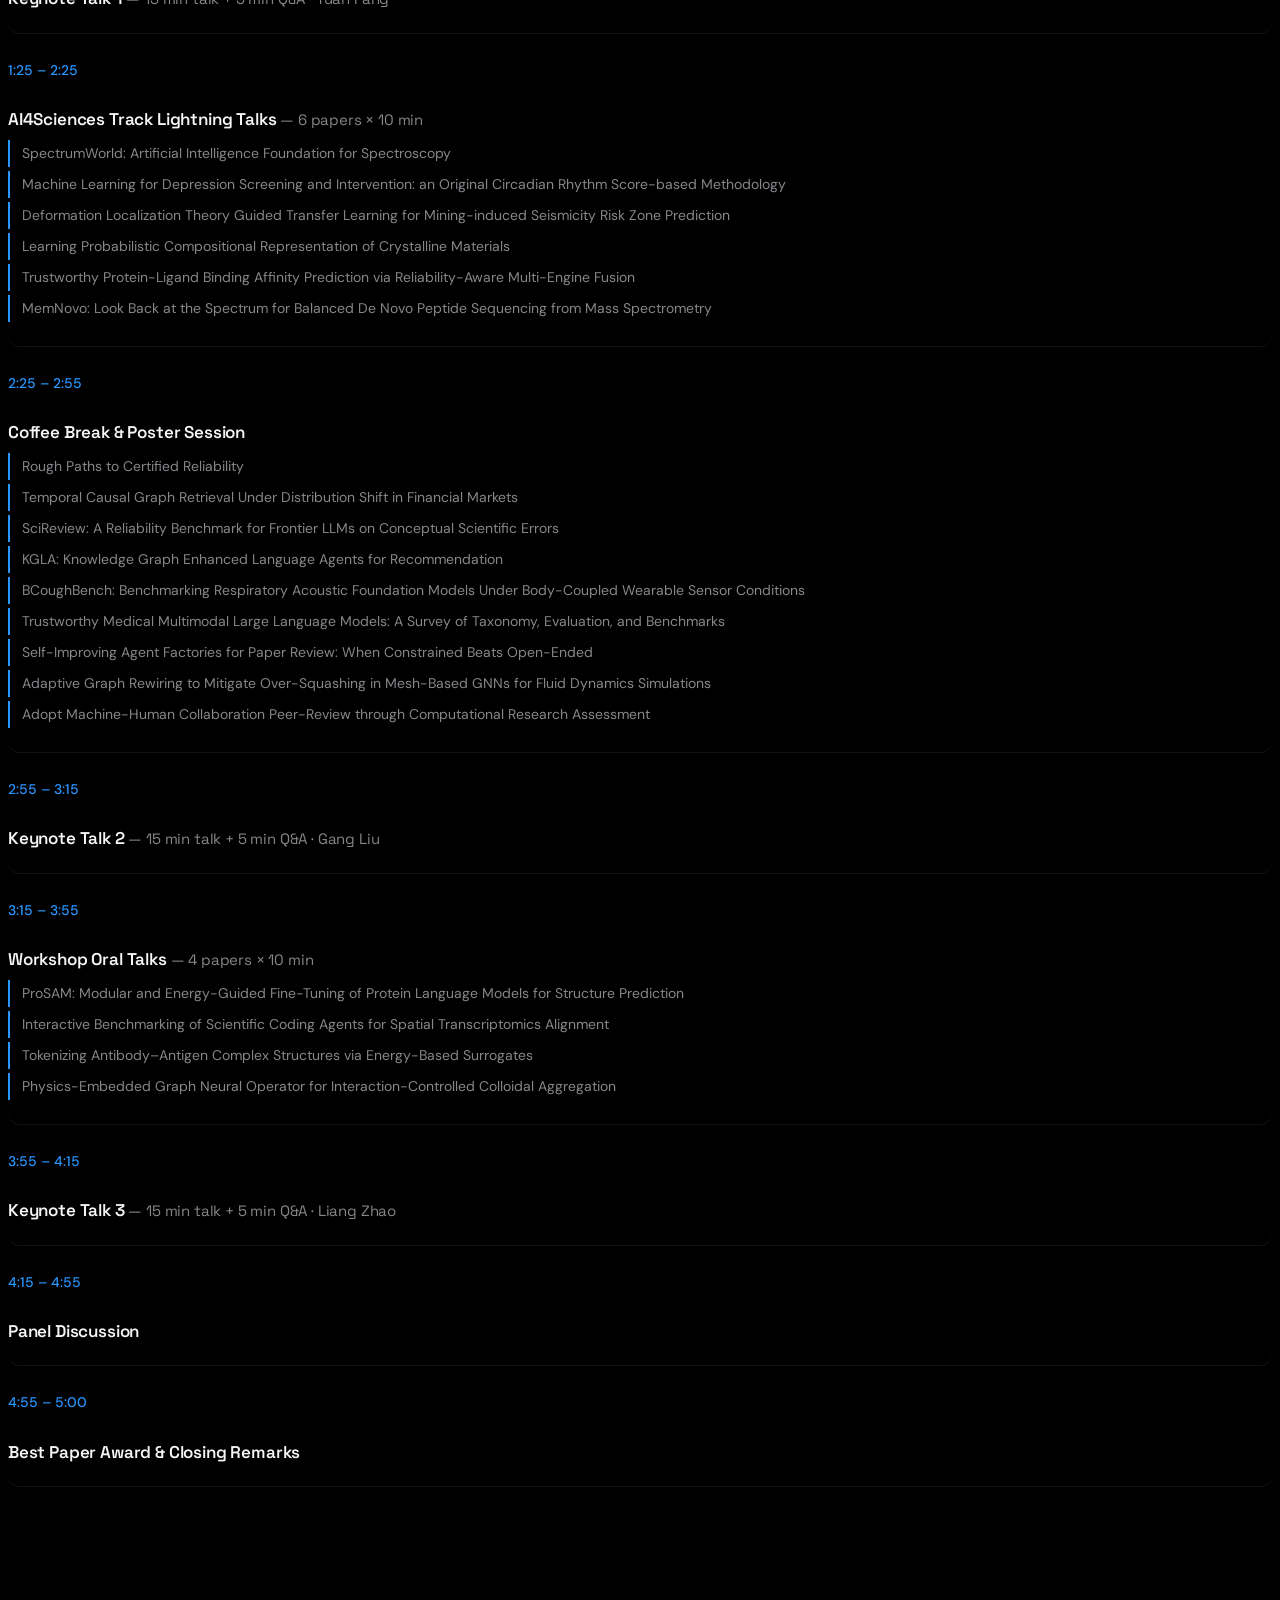
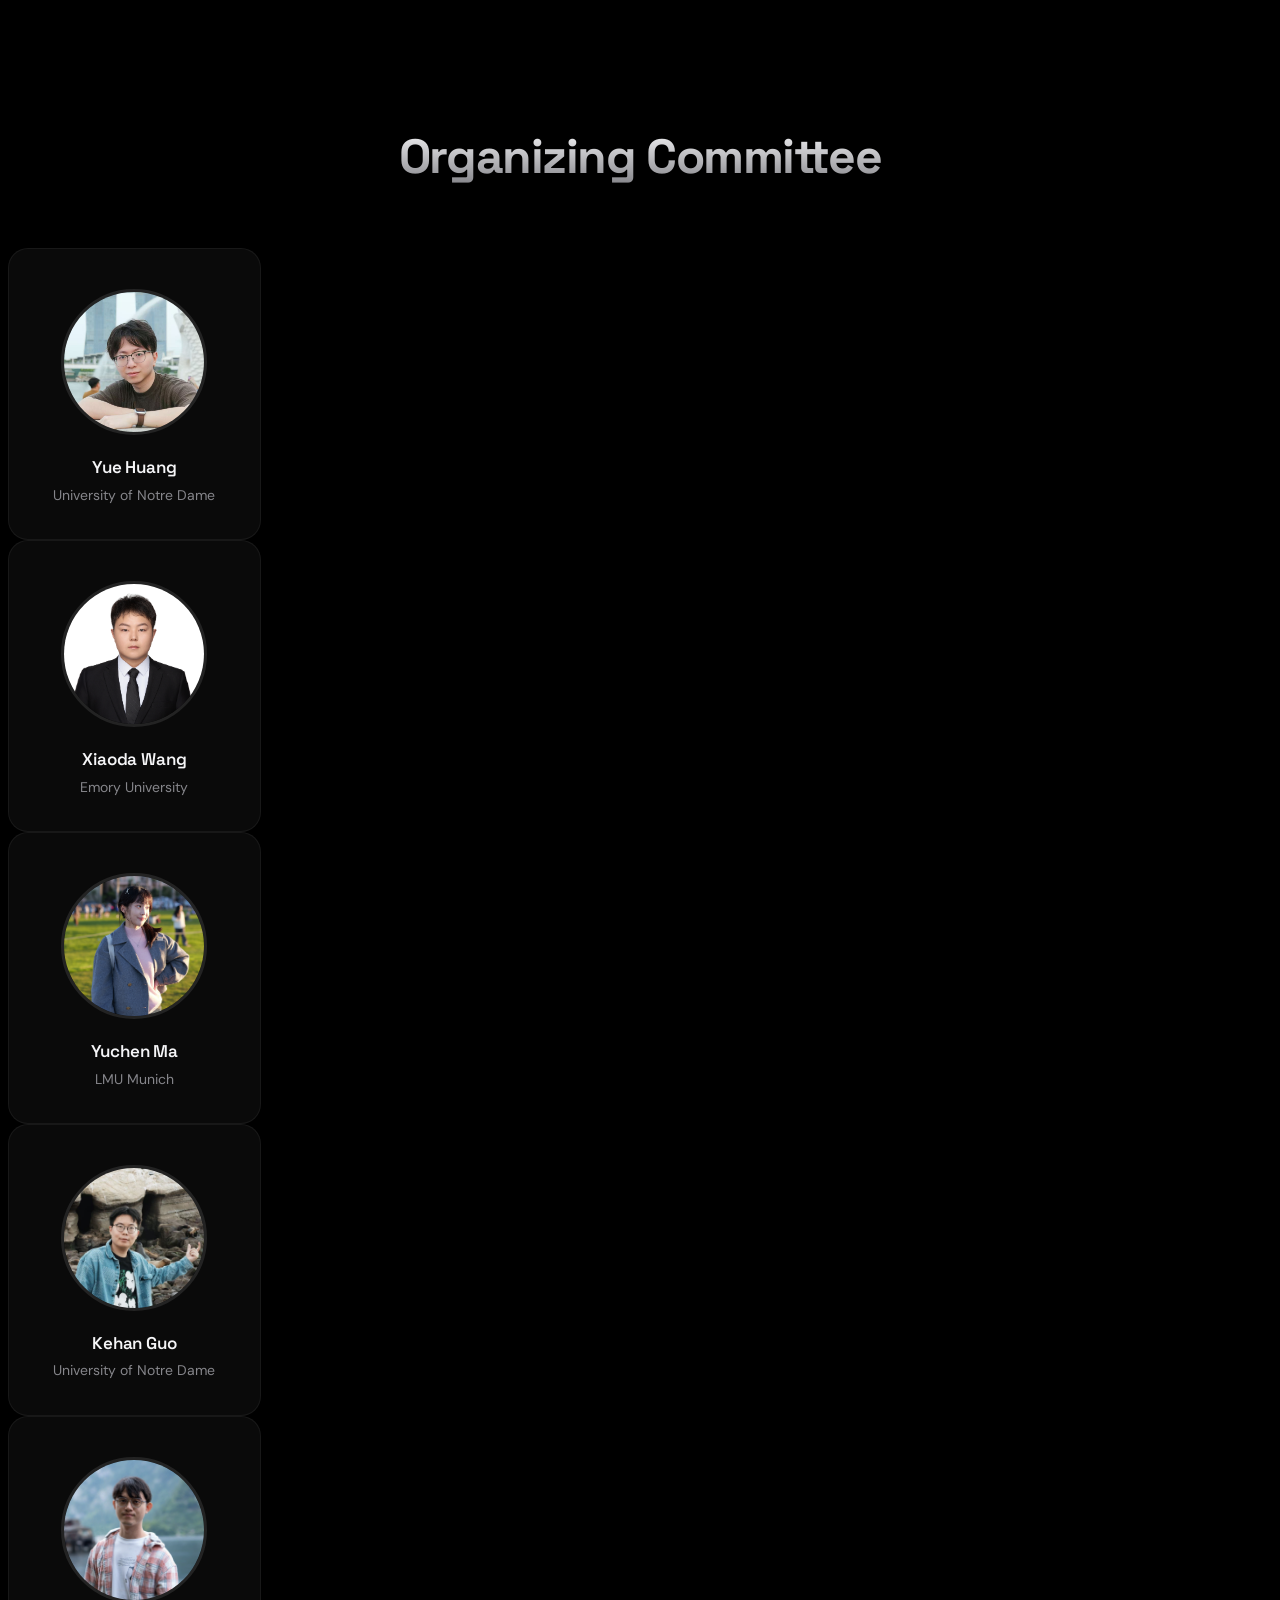
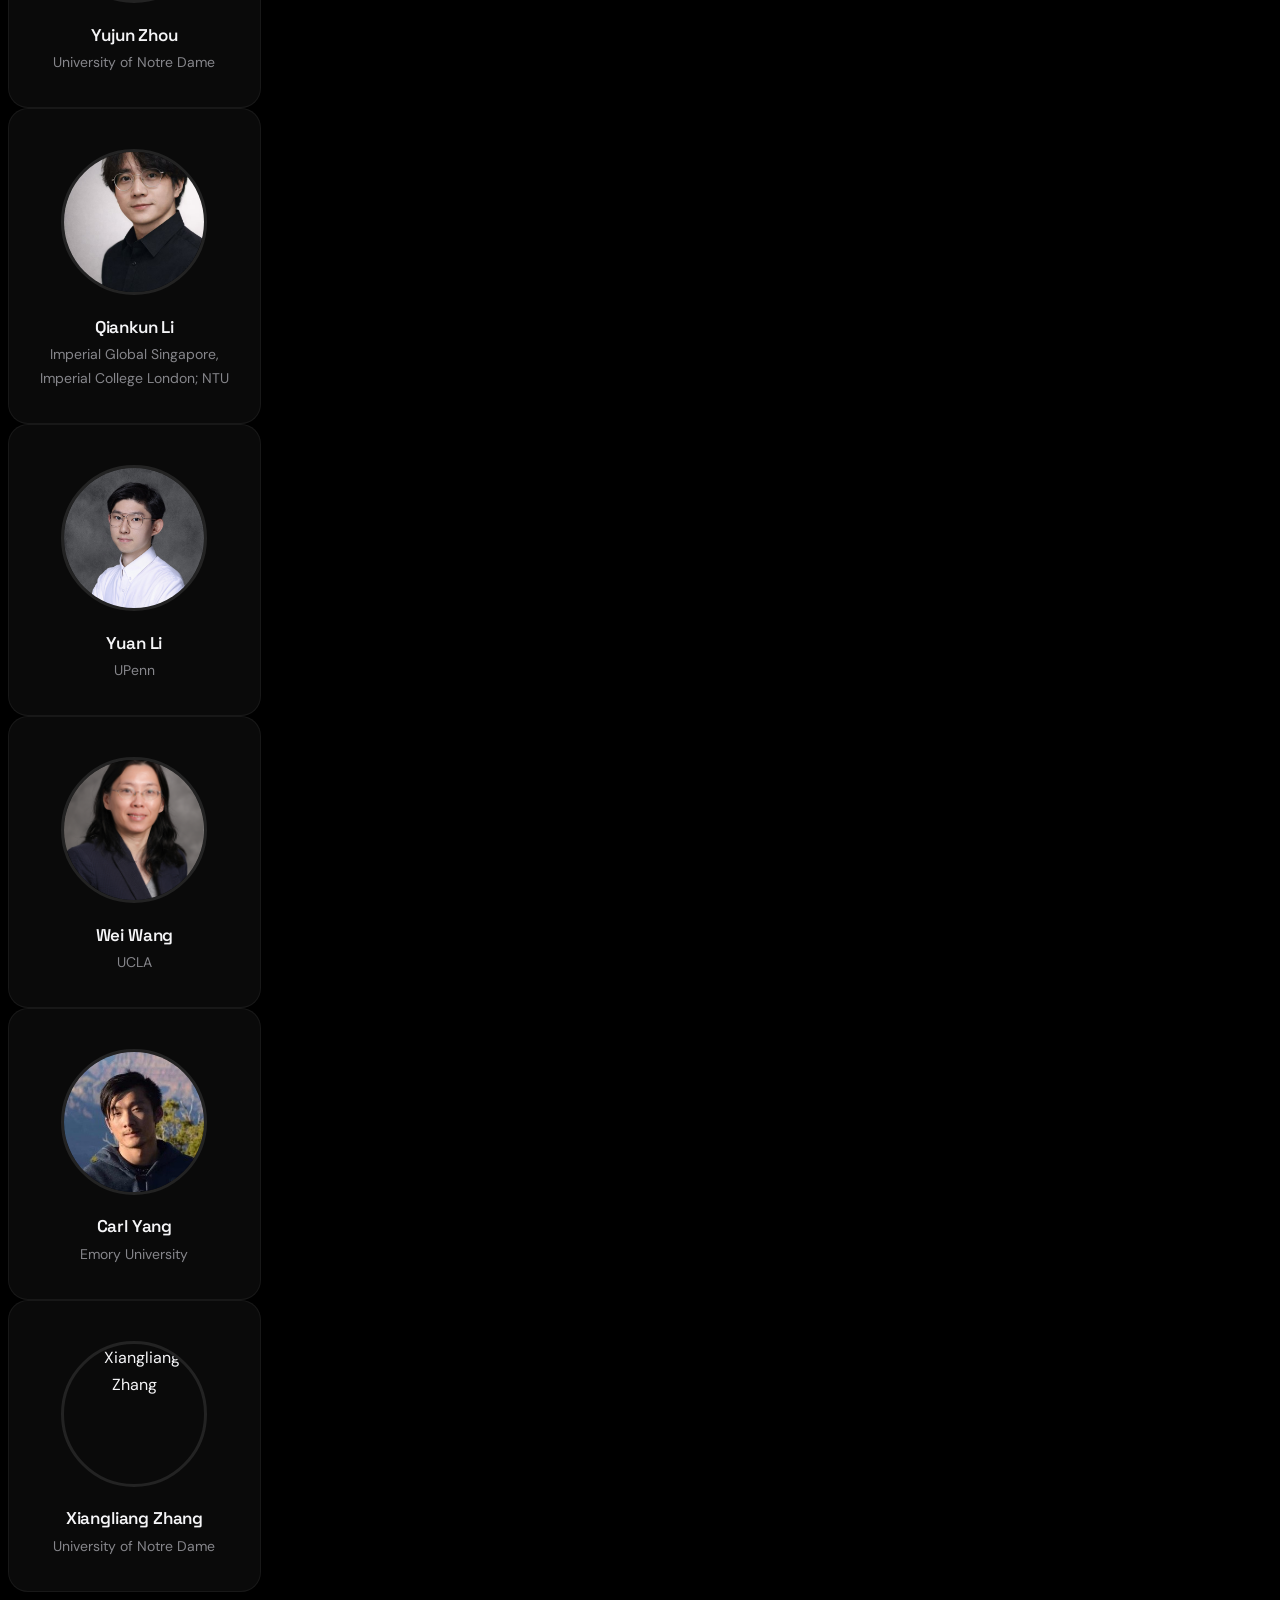
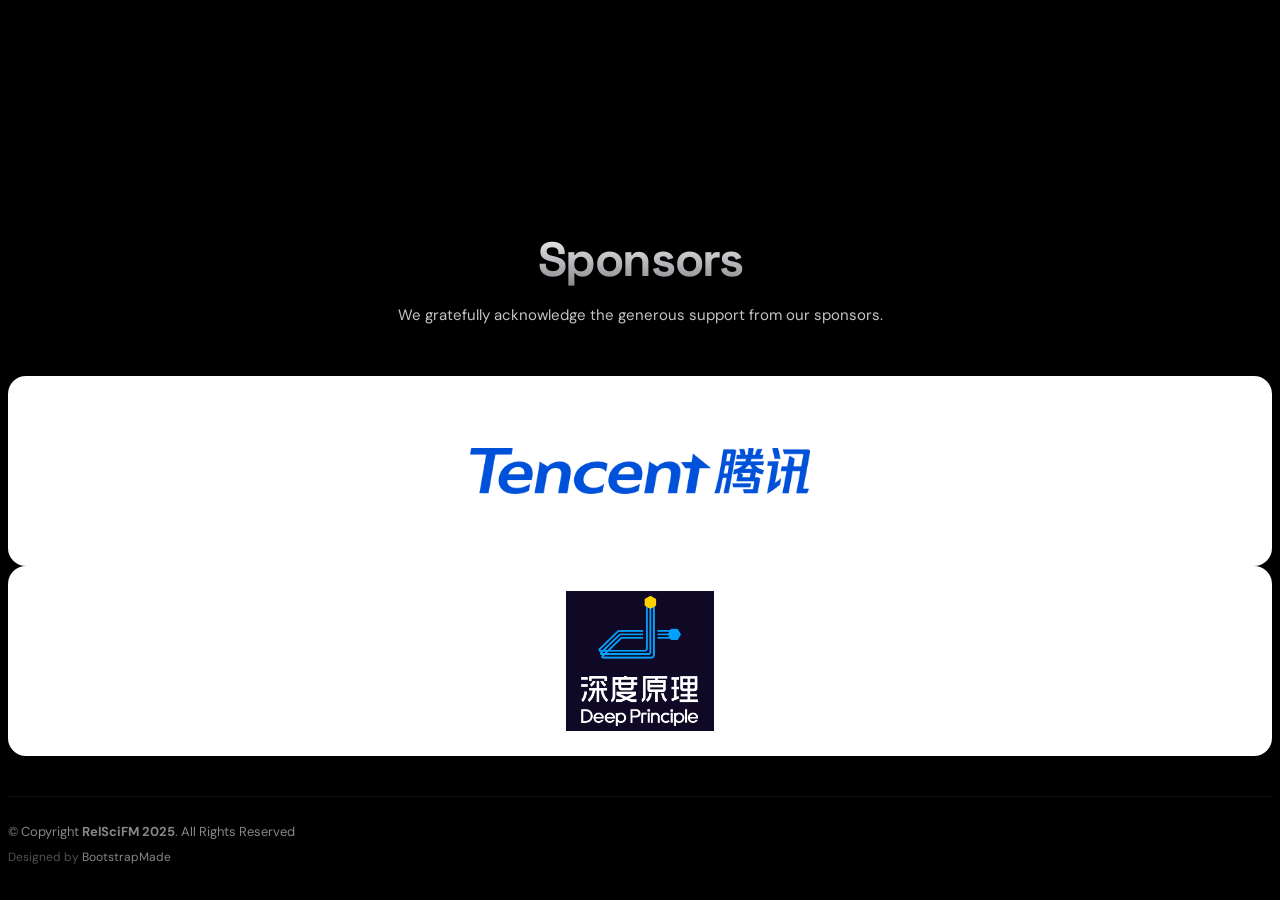
==== commit c5098077: "Replace keynote speaker with Yuan Fang" ====
--- a/index.html
+++ b/index.html
@@ -497,14 +497,14 @@
       <div class="container">
         <div class="row gy-4 justify-content-center">
 
-          <!-- Nitesh Chawla -->
+          <!-- Yuan Fang -->
           <div class="col-xl-3 col-lg-4 col-md-6" data-aos="fade-up" data-aos-delay="150">
             <div class="member">
-              <img src="assets/img/speakers/nitesh_chawla.jpg" class="img-fluid" alt="Nitesh Chawla">
-              <div class="member-info">
-                <div class="member-info-content">
-                  <h4><a href="https://niteshchawla.nd.edu/">Nitesh Chawla</a></h4>
-                  <span>University of Notre Dame</span>
+              <img src="assets/img/speakers/yuan_fang.jpg" class="img-fluid" alt="Yuan Fang" style="object-position: center 30%;">
+              <div class="member-info">
+                <div class="member-info-content">
+                  <h4><a href="https://www.yfang.site/">Yuan Fang</a></h4>
+                  <span>Singapore Management University</span>
                 </div>
               </div>
             </div>
@@ -562,7 +562,7 @@
     
             <div class="row schedule-item">
               <div class="col-md-2"><time>1:05 – 1:25</time></div>
-              <div class="col-md-10"><h4>Keynote Talk 1 <span>— 15 min talk + 5 min Q&amp;A · Nitesh Chawla</span></h4></div>
+              <div class="col-md-10"><h4>Keynote Talk 1 <span>— 15 min talk + 5 min Q&amp;A · Yuan Fang</span></h4></div>
             </div>
     
             <div class="row schedule-item">
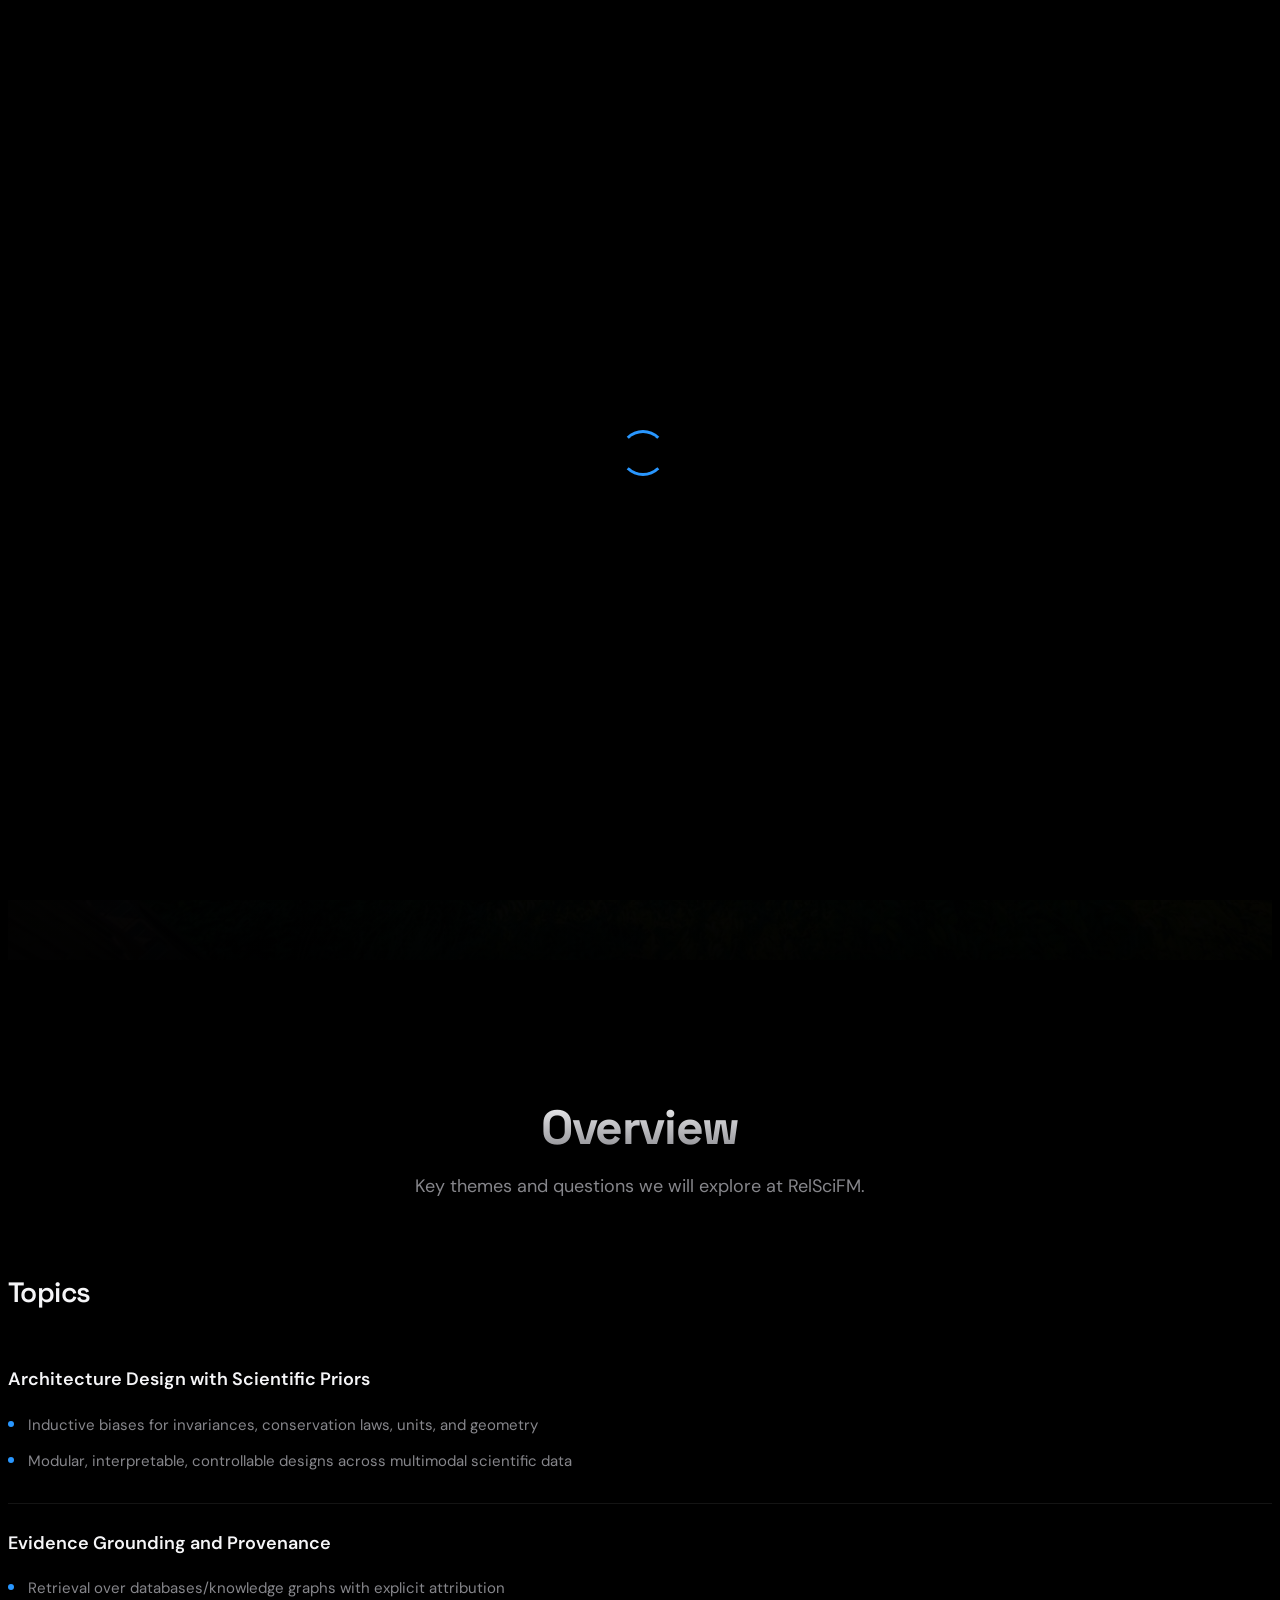
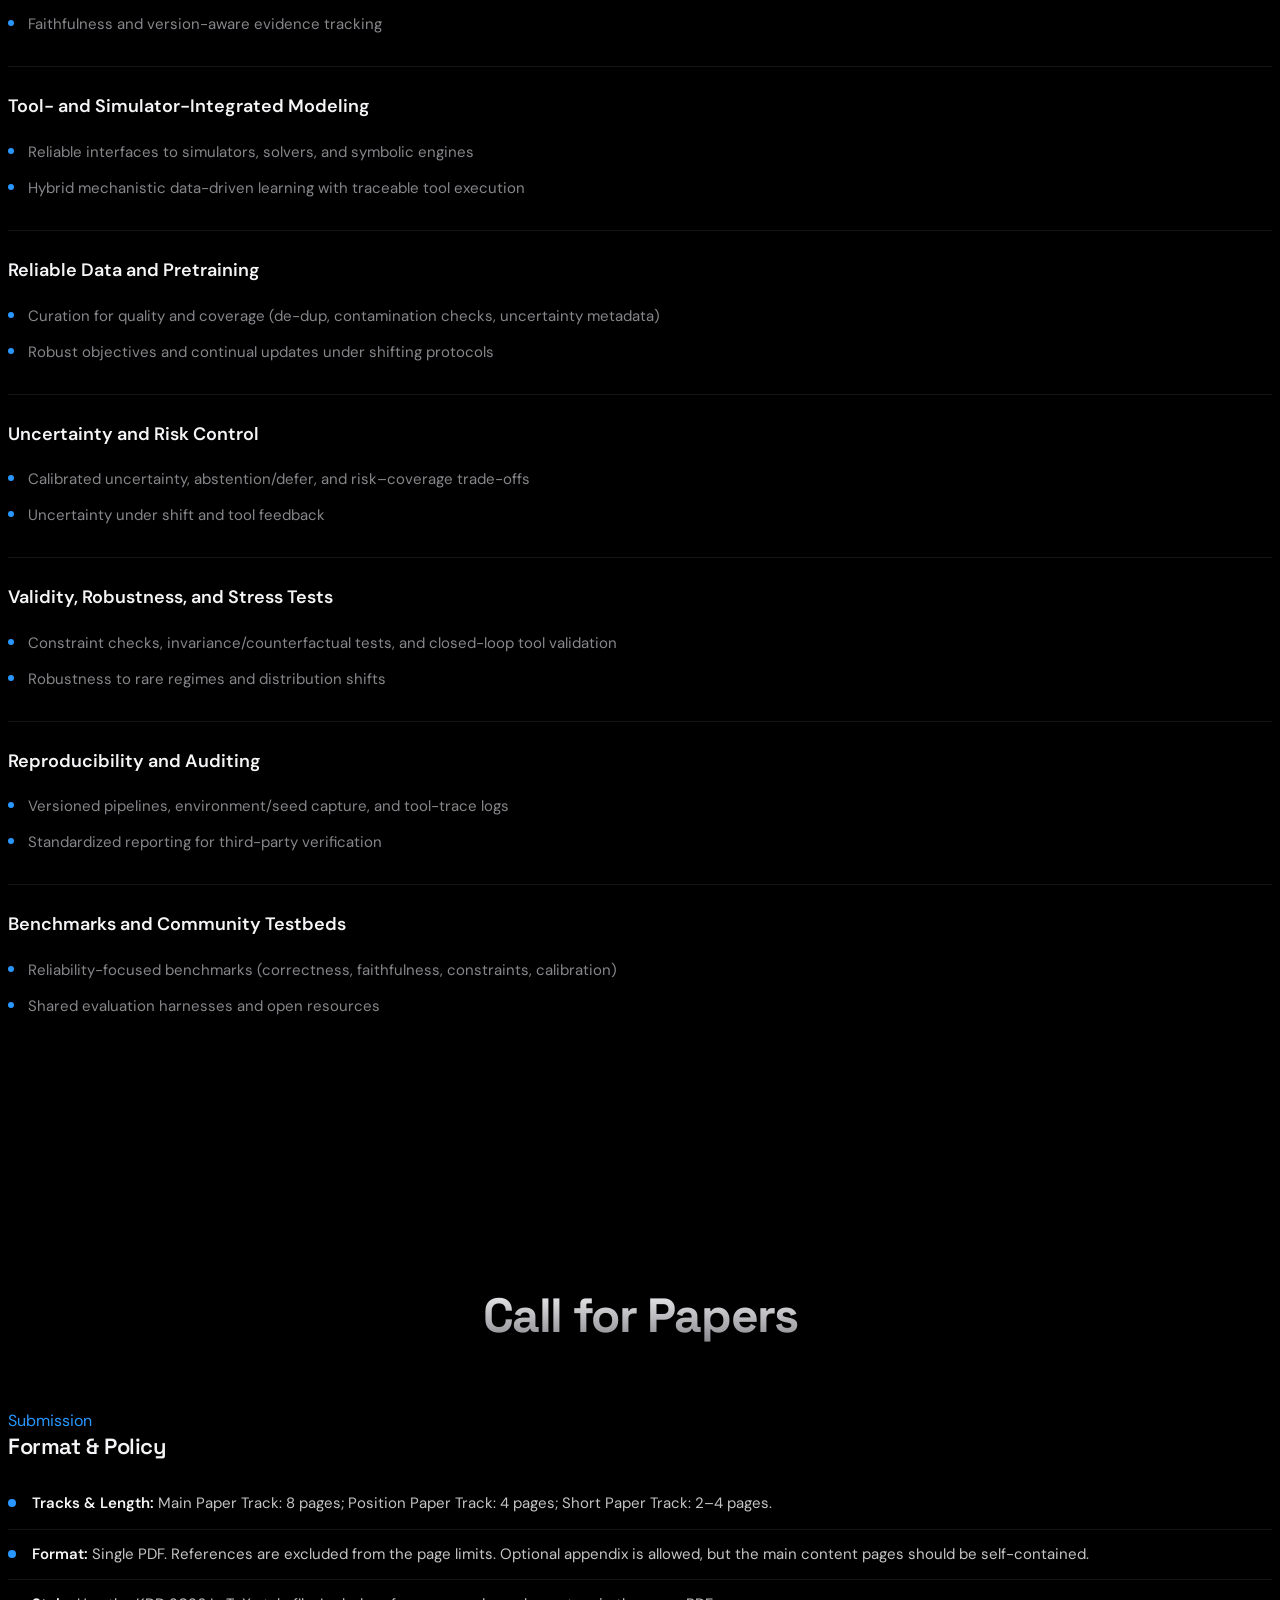
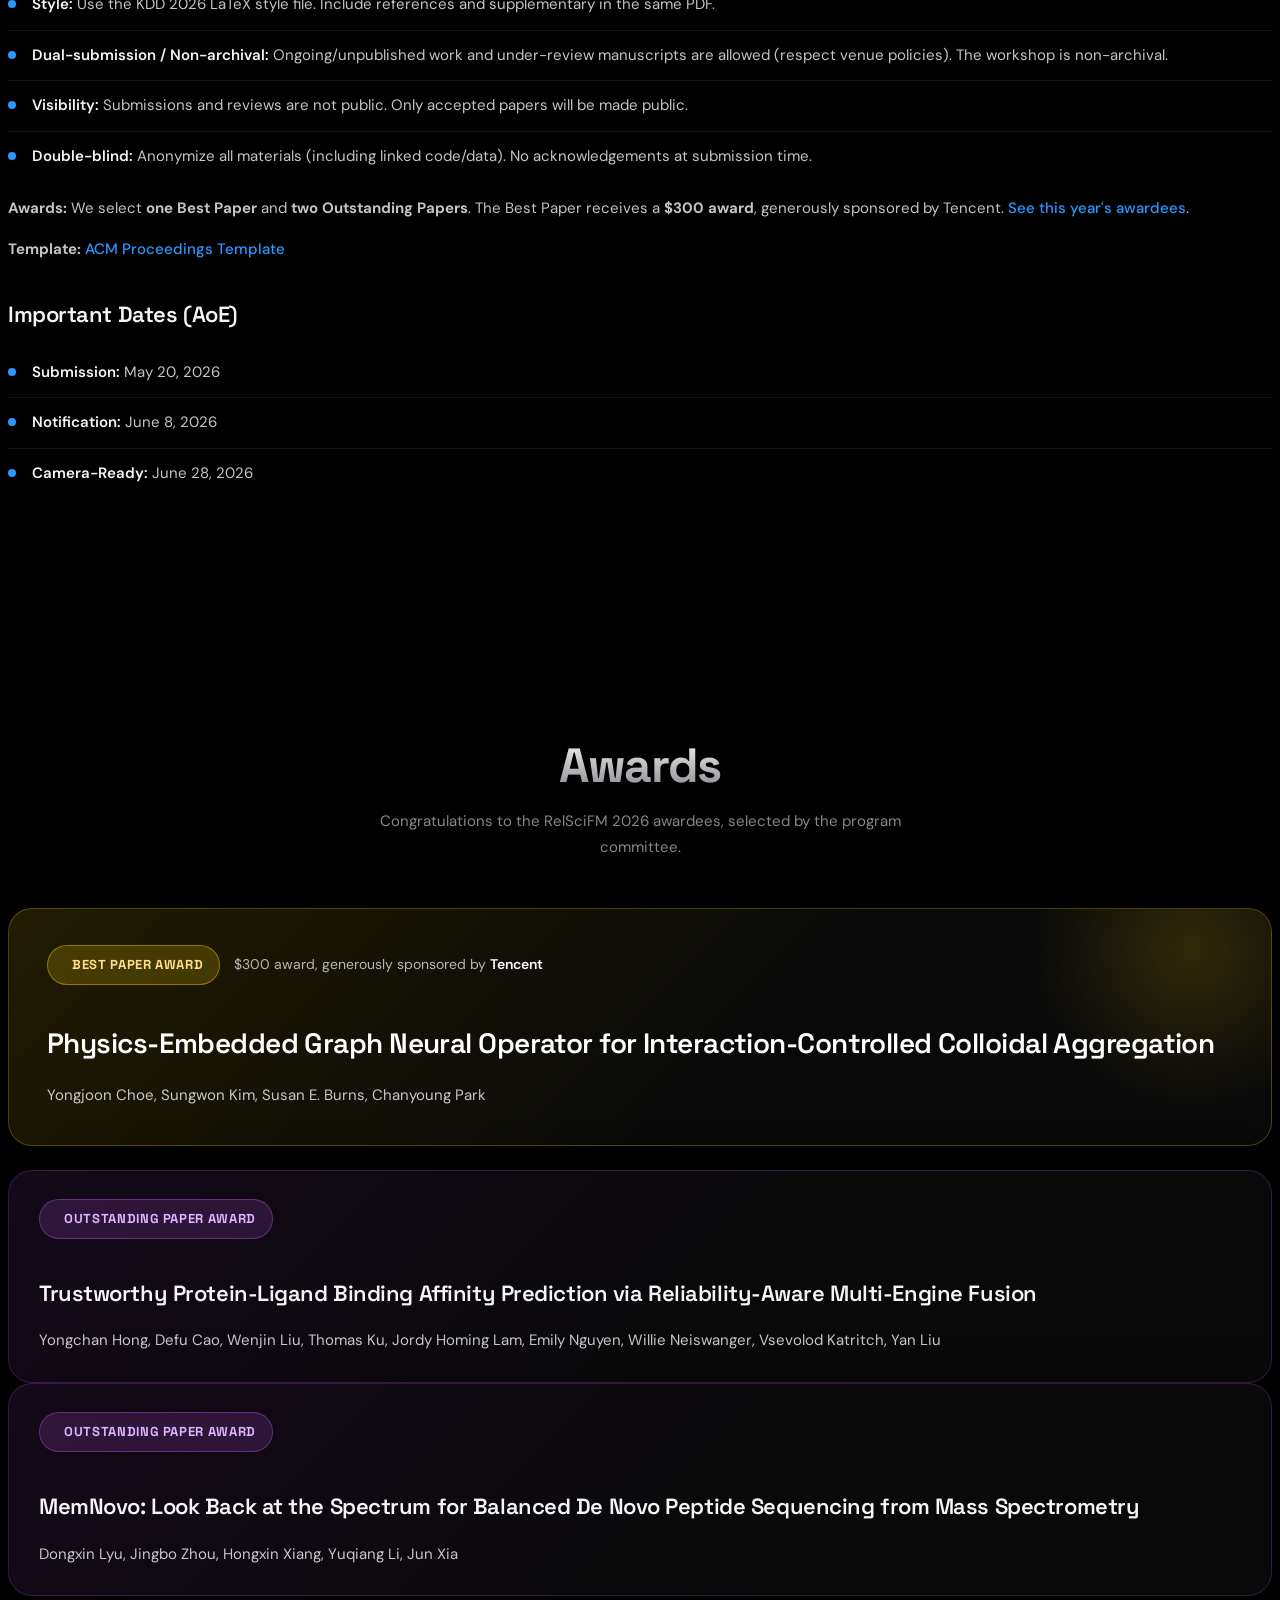
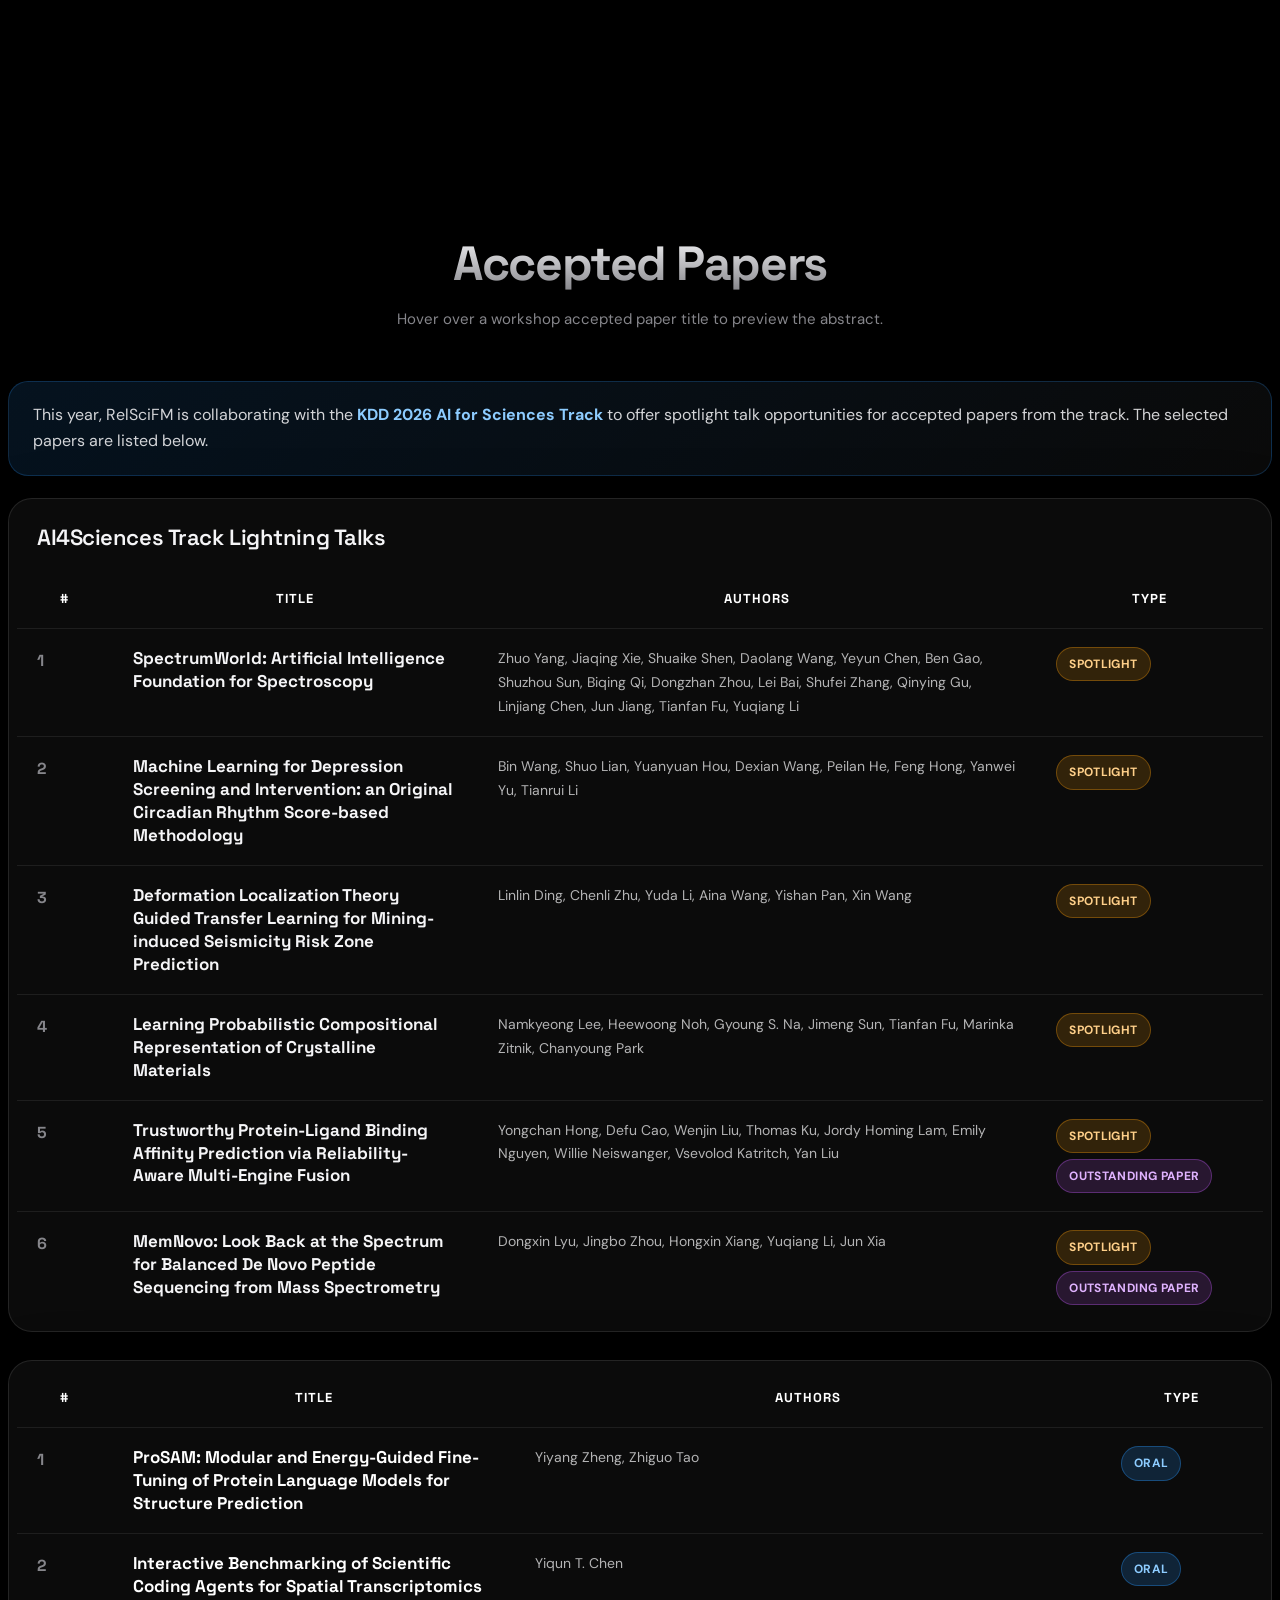
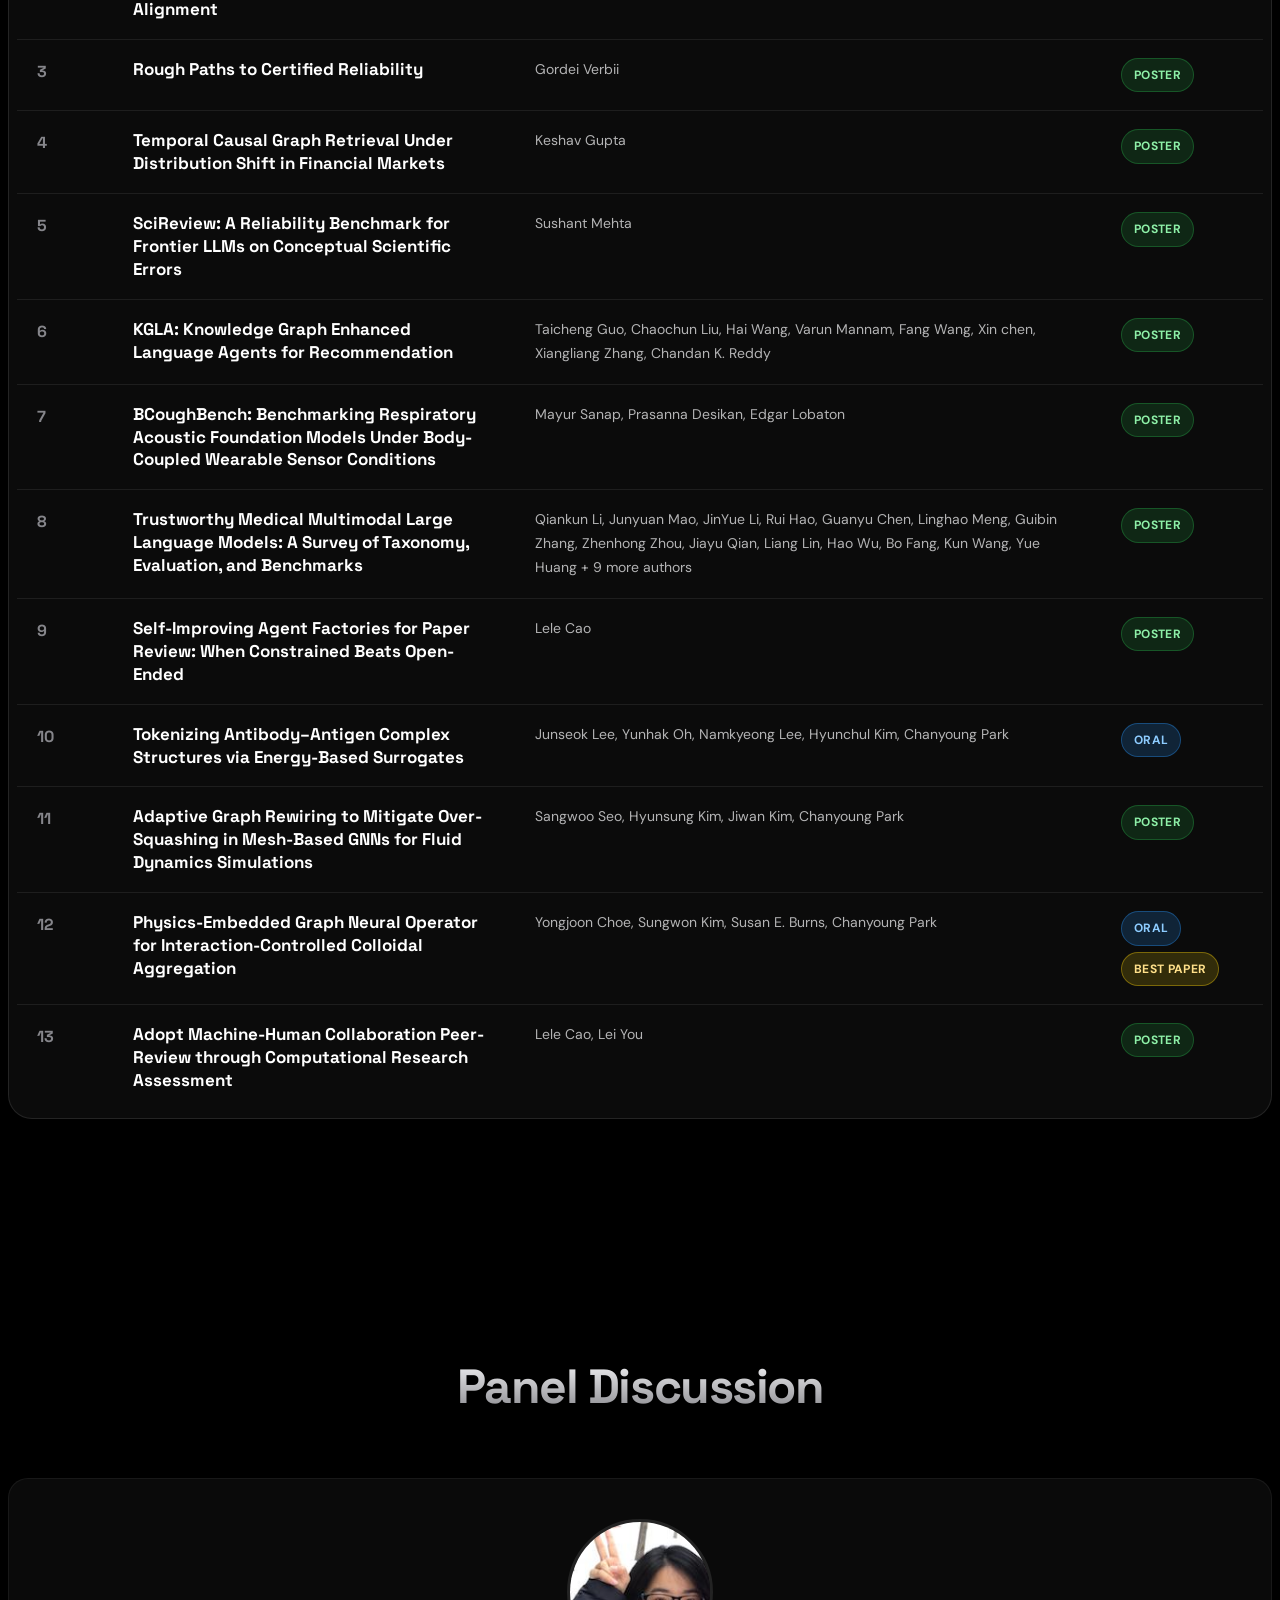
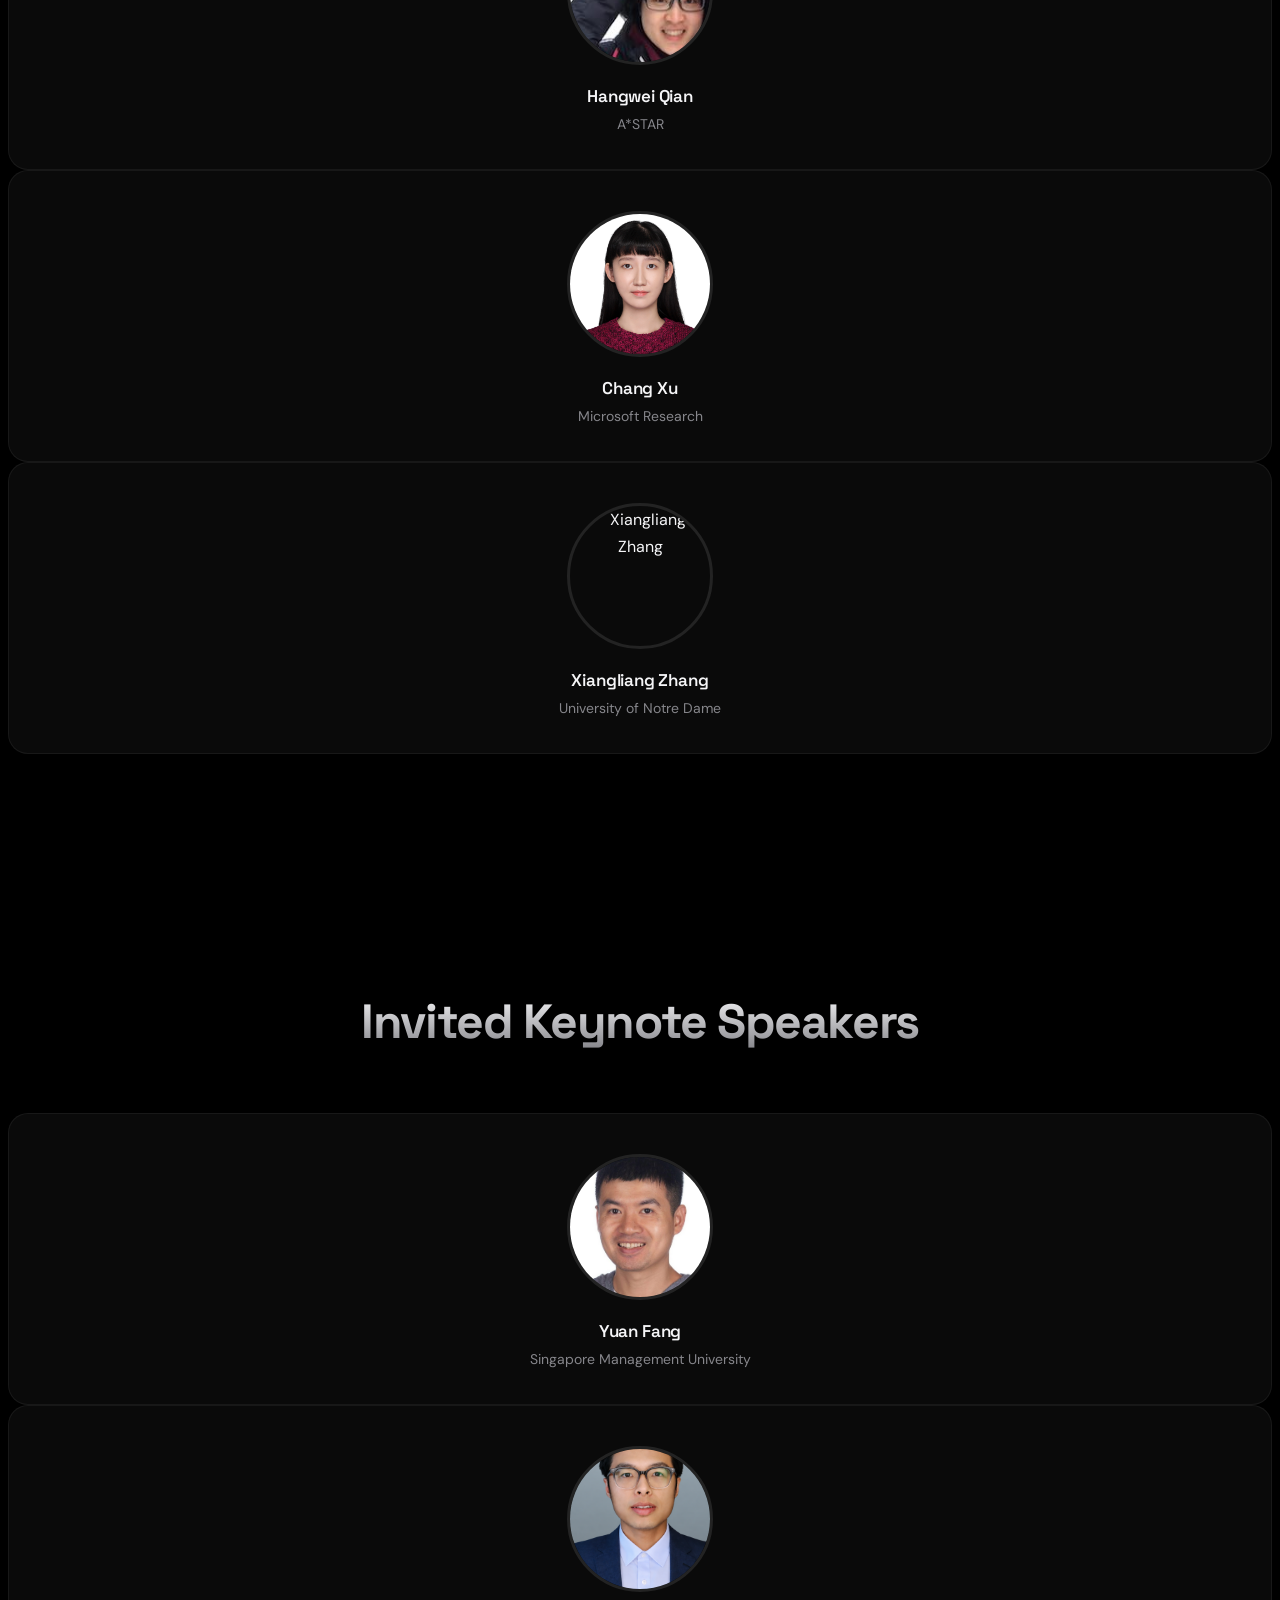
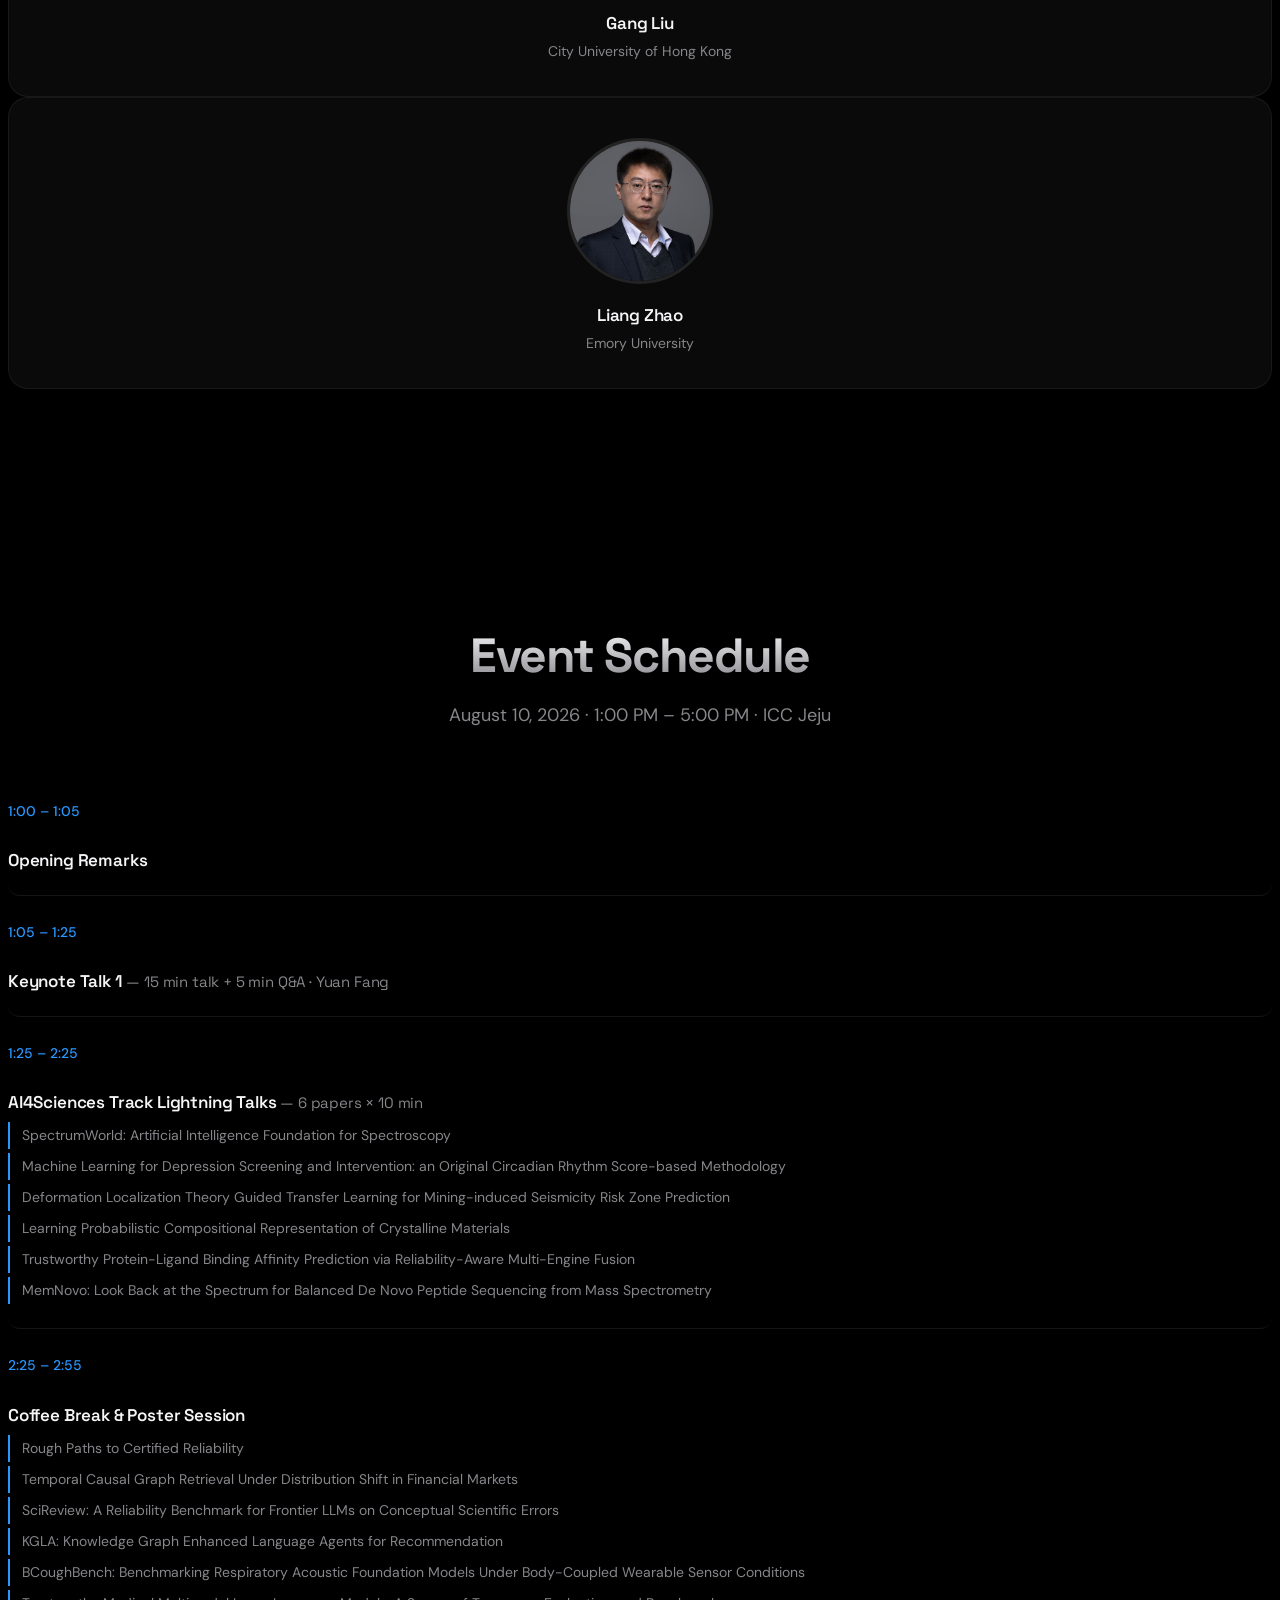
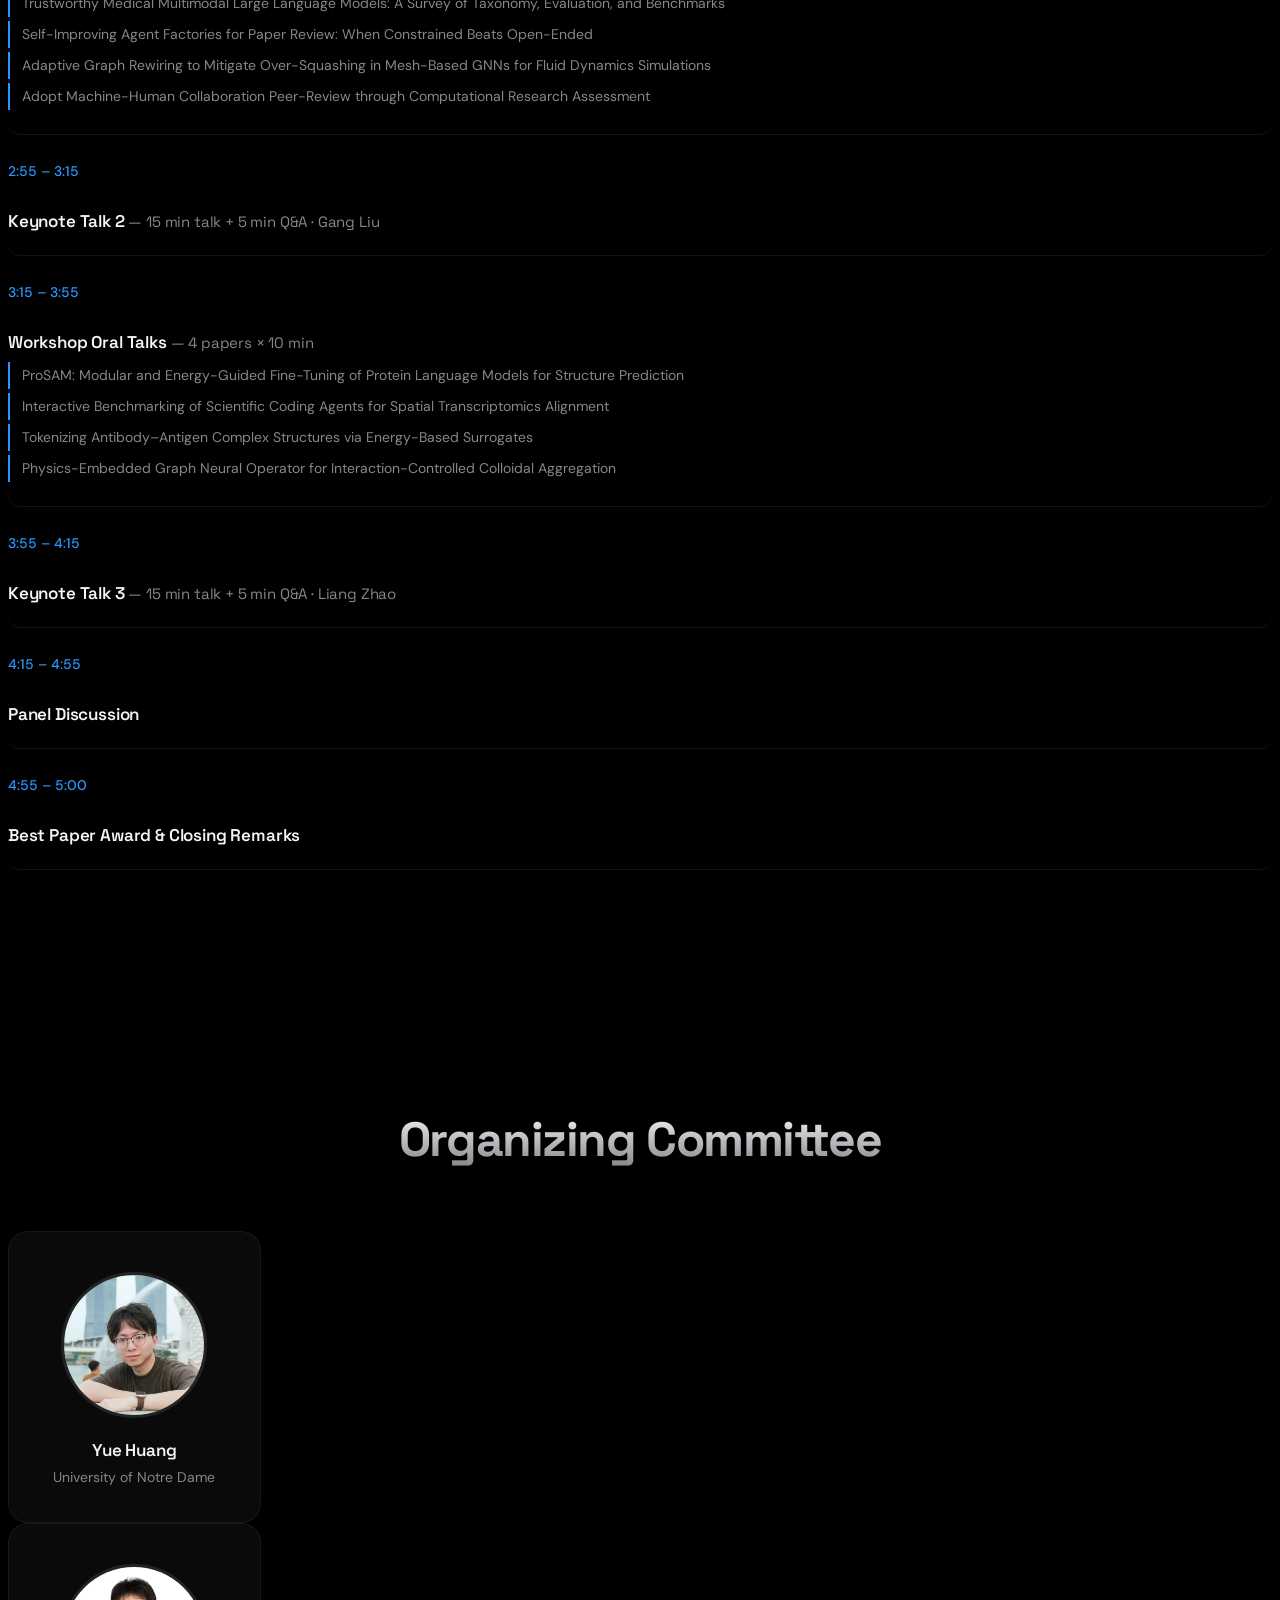
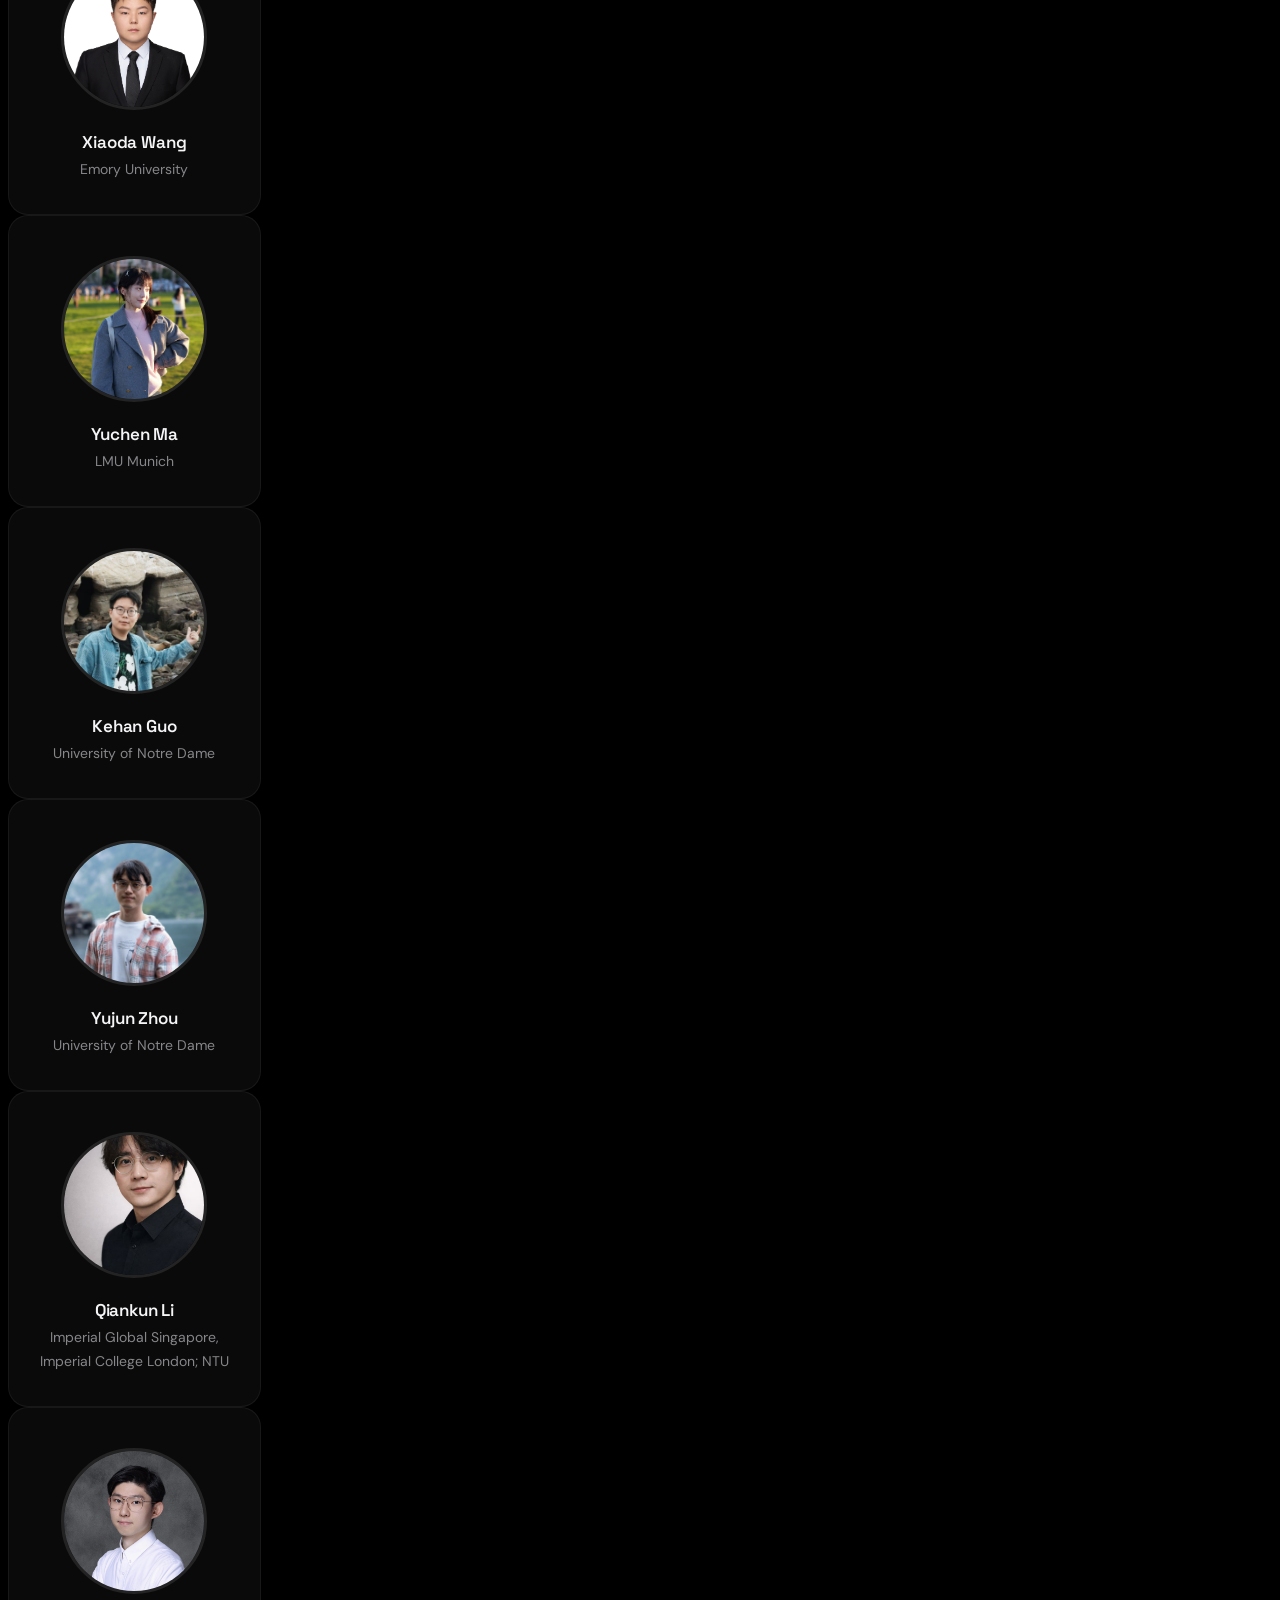
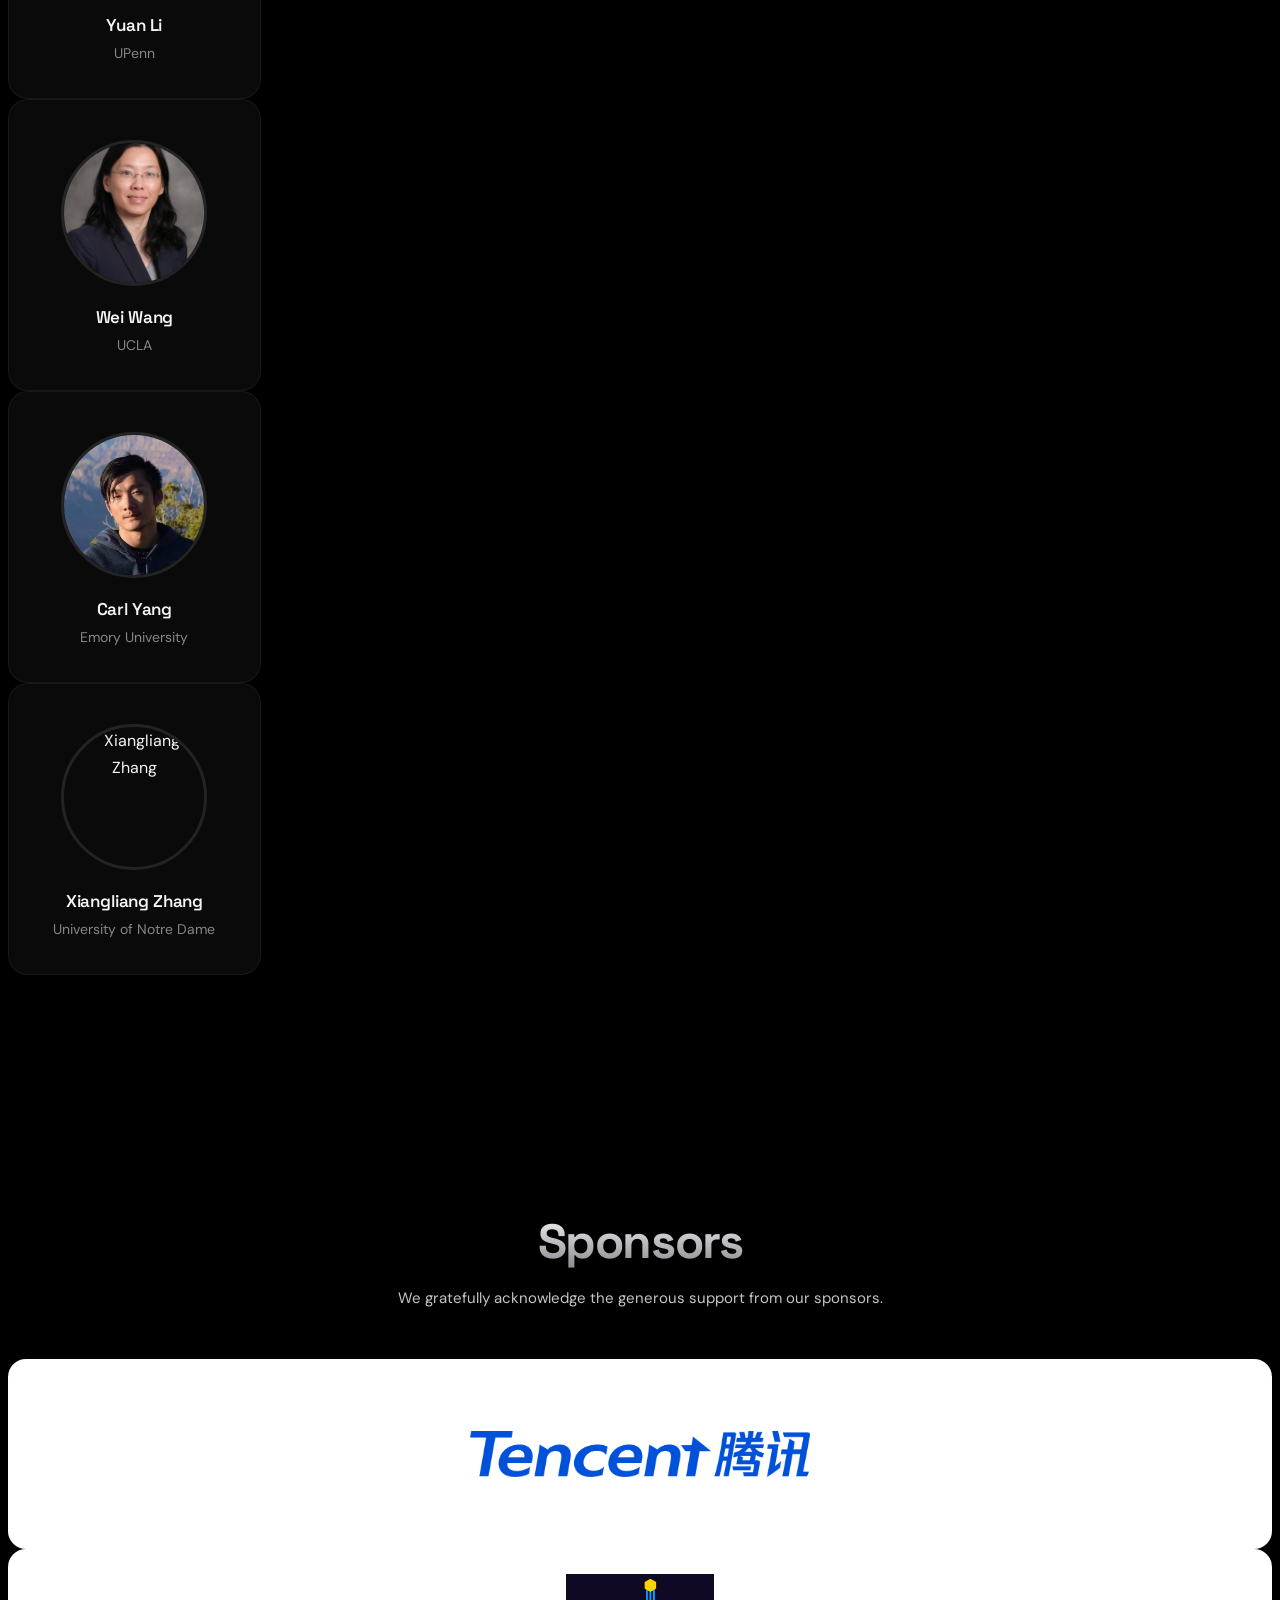
==== commit 9ded3d07: "Announce award winners and add workshop presentation materials Add an Awards section listing the Bes" ====
--- a/index.html
+++ b/index.html
@@ -36,6 +36,7 @@
           <li><a href="#hero" class="active">Home</a></li>
           <li><a href="#overview">Overview</a></li>
           <li><a href="#cfp">Call for Papers</a></li>
+          <li><a href="#awards">Awards</a></li>
           <li><a href="#accepted-papers">Accepted Papers</a></li>
           <li><a href="#speakers">Speakers</a></li>
           <li><a href="#schedule">Schedule</a></li>
@@ -197,8 +198,9 @@
         </ul>
 
         <p data-aos="fade-up" data-aos-delay="150">
-          <strong>Awards:</strong> We will select <strong>one Best Paper</strong> and <strong>two Outstanding Papers</strong>.
-          The Best Paper will receive a <strong>$300 award</strong>, generously sponsored by Tencent.
+          <strong>Awards:</strong> We select <strong>one Best Paper</strong> and <strong>two Outstanding Papers</strong>.
+          The Best Paper receives a <strong>$300 award</strong>, generously sponsored by Tencent.
+          <a href="#awards">See this year&#39;s awardees</a>.
         </p>
         <p data-aos="fade-up" data-aos-delay="150">
           <strong>Template:</strong> <a href="https://www.acm.org/publications/proceedings-template" target="_blank" rel="noopener">ACM Proceedings Template</a>
@@ -213,6 +215,49 @@
       </div>
     </section>
     <!-- /CFP -->
+
+    <!-- Awards -->
+    <section id="awards" class="cfp section awards-section">
+      <div class="container section-title" data-aos="fade-up">
+        <h2>Awards</h2>
+        <p>Congratulations to the RelSciFM 2026 awardees, selected by the program committee.</p>
+      </div>
+
+      <div class="container">
+        <div class="award-card best" data-aos="fade-up" data-aos-delay="80">
+          <div class="award-card-head">
+            <span class="award-badge best"><i class="bi bi-trophy-fill"></i> Best Paper Award</span>
+            <span class="award-prize">$300 award, generously sponsored by <strong>Tencent</strong></span>
+          </div>
+          <h3 class="award-paper-title">
+            <a href="https://openreview.net/forum?id=YiazBzWRAU" target="_blank" rel="noopener noreferrer">Physics-Embedded Graph Neural Operator for Interaction-Controlled Colloidal Aggregation</a>
+          </h3>
+          <p class="award-paper-authors">Yongjoon Choe, Sungwon Kim, Susan E. Burns, Chanyoung Park</p>
+        </div>
+
+        <div class="row g-4">
+          <div class="col-lg-6" data-aos="fade-up" data-aos-delay="120">
+            <div class="award-card outstanding">
+              <div class="award-card-head">
+                <span class="award-badge outstanding"><i class="bi bi-award-fill"></i> Outstanding Paper Award</span>
+              </div>
+              <h3 class="award-paper-title">Trustworthy Protein-Ligand Binding Affinity Prediction via Reliability-Aware Multi-Engine Fusion</h3>
+              <p class="award-paper-authors">Yongchan Hong, Defu Cao, Wenjin Liu, Thomas Ku, Jordy Homing Lam, Emily Nguyen, Willie Neiswanger, Vsevolod Katritch, Yan Liu</p>
+            </div>
+          </div>
+          <div class="col-lg-6" data-aos="fade-up" data-aos-delay="160">
+            <div class="award-card outstanding">
+              <div class="award-card-head">
+                <span class="award-badge outstanding"><i class="bi bi-award-fill"></i> Outstanding Paper Award</span>
+              </div>
+              <h3 class="award-paper-title">MemNovo: Look Back at the Spectrum for Balanced De Novo Peptide Sequencing from Mass Spectrometry</h3>
+              <p class="award-paper-authors">Dongxin Lyu, Jingbo Zhou, Hongxin Xiang, Yuqiang Li, Jun Xia</p>
+            </div>
+          </div>
+        </div>
+      </div>
+    </section>
+    <!-- /Awards -->
 
     <!-- Accepted Papers -->
     <section id="accepted-papers" class="cfp section accepted-papers-section">
@@ -273,13 +318,23 @@
                   <td class="paper-index">5</td>
                   <td><div class="paper-title">Trustworthy Protein-Ligand Binding Affinity Prediction via Reliability-Aware Multi-Engine Fusion</div></td>
                   <td class="paper-authors">Yongchan Hong, Defu Cao, Wenjin Liu, Thomas Ku, Jordy Homing Lam, Emily Nguyen, Willie Neiswanger, Vsevolod Katritch, Yan Liu</td>
-                  <td><span class="paper-badge spotlight">Spotlight</span></td>
+                  <td>
+                    <div class="paper-badges">
+                      <span class="paper-badge spotlight">Spotlight</span>
+                      <span class="paper-badge outstanding-award">Outstanding Paper</span>
+                    </div>
+                  </td>
                 </tr>
                 <tr class="accepted-paper-row">
                   <td class="paper-index">6</td>
                   <td><div class="paper-title">MemNovo: Look Back at the Spectrum for Balanced De Novo Peptide Sequencing from Mass Spectrometry</div></td>
                   <td class="paper-authors">Dongxin Lyu, Jingbo Zhou, Hongxin Xiang, Yuqiang Li, Jun Xia</td>
-                  <td><span class="paper-badge spotlight">Spotlight</span></td>
+                  <td>
+                    <div class="paper-badges">
+                      <span class="paper-badge spotlight">Spotlight</span>
+                      <span class="paper-badge outstanding-award">Outstanding Paper</span>
+                    </div>
+                  </td>
                 </tr>
               </tbody>
             </table>
@@ -404,7 +459,12 @@
                   <div class="paper-abstract-popover">Colloidal aggregation is a complex function of particle and solution electrochemical conditions, yet predicting aggregation behavior across diffusion-limited and reaction-limited regimes remains challenging due to the nonlinear dependence of collision efficiency on ionic strength and surface potential. This study presents a graph neural operator surrogate model that captures particle aggregation dynamics by embedding transport physics directly into the network architecture as an inductive bias. Particle size classes are represented as graph nodes with Brownian collision kernels encoded in edge features, while attention mechanisms conditioned on ionic strength and zeta potential learn collision efficiency variations governed by extended DLVO interactions. The proposed model predicts aggregation kinetics across a range of electrochemical conditions, achieving $R^2 &gt; 0.99$ for both held-out parameter combinations and temporal extrapolation, and outperforming baseline graph and MLP models without architectural physics embedding, as well as loss-based physics-informed neural networks. Validation against experimental measurements from bacteriophage, polystyrene, and cerium oxide systems confirms reproduction of aggregation regime transitions and kinetic saturation. Attention analysis reveals physically consistent reorganization from multiple information pathways under strong electrostatic repulsion to integrated processing under weak repulsion. This framework enables rapid, physically grounded surrogate modeling of population balance dynamics, with colloidal aggregation as a representative testbed.</div>
                 </td>
                 <td class="paper-authors">Yongjoon Choe, Sungwon Kim, Susan E. Burns, Chanyoung Park</td>
-                <td><span class="paper-badge oral">Oral</span></td>
+                <td>
+                  <div class="paper-badges">
+                    <span class="paper-badge oral">Oral</span>
+                    <span class="paper-badge best-award">Best Paper</span>
+                  </div>
+                </td>
               </tr>
               <tr class="accepted-paper-row" tabindex="0">
                 <td class="paper-index">13</td>
@@ -430,10 +490,22 @@
       </div>
       <div class="container">
         <div class="row gy-4 justify-content-center">
-    
-          
+
+          <!-- Hangwei Qian -->
+          <div class="col-xl-3 col-lg-4 col-md-6" data-aos="fade-up" data-aos-delay="100">
+            <div class="member">
+              <img src="assets/img/speakers/hangwei.jpg" class="img-fluid" alt="Hangwei Qian">
+              <div class="member-info">
+                <div class="member-info-content">
+                  <h4><a href="https://hangwei12358.github.io/">Hangwei Qian</a></h4>
+                  <span>A*STAR</span>
+                </div>
+              </div>
+            </div>
+          </div>
+
           <!-- Chang Xu -->
-          <div class="col-xl-3 col-lg-4 col-md-6" data-aos="fade-up" data-aos-delay="100">
+          <div class="col-xl-3 col-lg-4 col-md-6" data-aos="fade-up" data-aos-delay="150">
             <div class="member">
               <img src="assets/img/speakers/chang.jpg" class="img-fluid" alt="Chang Xu">
               <div class="member-info">
@@ -445,45 +517,19 @@
             </div>
           </div>
 
-          <!-- Alix Schmidt -->
-          <div class="col-xl-3 col-lg-4 col-md-6" data-aos="fade-up" data-aos-delay="150">
-            <div class="member">
-              <img src="assets/img/speakers/alix.png" class="img-fluid" alt="Alix Schmidt">
-              <div class="member-info">
-                <div class="member-info-content">
-                  <h4><a href="https://www.linkedin.com/in/alixschmidt/">Alix Schmidt</a></h4>
-                  <span>Dow Chemical</span>
-                </div>
-              </div>
-            </div>
-          </div>
-    
-          <!-- Hangwei Qian -->
+          <!-- Xiangliang Zhang -->
           <div class="col-xl-3 col-lg-4 col-md-6" data-aos="fade-up" data-aos-delay="200">
             <div class="member">
-              <img src="assets/img/speakers/hangwei.jpg" class="img-fluid" alt="Hangwei Qian">
-              <div class="member-info">
-                <div class="member-info-content">
-                  <h4><a href="https://hangwei12358.github.io/">Hangwei Qian</a></h4>
-                  <span>A*STAR</span>
-                </div>
-              </div>
-            </div>
-          </div>
-
-          <!-- Chenru Duan -->
-          <div class="col-xl-3 col-lg-4 col-md-6" data-aos="fade-up" data-aos-delay="250">
-            <div class="member">
-              <img src="assets/img/organizers/Chenru-Duan.png" class="img-fluid" alt="Chenru Duan">
-              <div class="member-info">
-                <div class="member-info-content">
-                  <h4>Chenru Duan</h4>
-                  <span>Founder &amp; CTO, Deep Principle</span>
-                </div>
-              </div>
-            </div>
-          </div>
-    
+              <img src="assets/img/organizers/xiangliang.jpg" class="img-fluid" alt="Xiangliang Zhang">
+              <div class="member-info">
+                <div class="member-info-content">
+                  <h4><a href="https://sites.nd.edu/xiangliang-zhang/">Xiangliang Zhang</a></h4>
+                  <span>University of Notre Dame</span>
+                </div>
+              </div>
+            </div>
+          </div>
+
         </div>
       </div>
     </section>
--- a/assets/css/main.css
+++ b/assets/css/main.css
@@ -1456,3 +1456,153 @@
     min-width: 860px;
   }
 }
+
+/*--------------------------------------------------------------
+# Awards
+--------------------------------------------------------------*/
+.awards-section .section-title p {
+  color: var(--text-secondary);
+  margin-top: 10px;
+}
+
+.award-card {
+  background: rgba(255, 255, 255, 0.045);
+  border: 1px solid rgba(255, 255, 255, 0.1);
+  border-radius: 24px;
+  box-shadow: 0 24px 70px rgba(0, 0, 0, 0.28);
+  height: 100%;
+  overflow: hidden;
+  padding: 28px 30px;
+  position: relative;
+}
+
+.award-card.best {
+  background: linear-gradient(135deg, rgba(255, 214, 10, 0.13), rgba(255, 255, 255, 0.035) 58%);
+  border-color: rgba(255, 214, 10, 0.26);
+  margin-bottom: 24px;
+  padding: 36px 38px;
+}
+
+.award-card.best::after {
+  background: radial-gradient(circle, rgba(255, 214, 10, 0.16), transparent 66%);
+  content: "";
+  height: 340px;
+  pointer-events: none;
+  position: absolute;
+  right: -90px;
+  top: -130px;
+  width: 340px;
+}
+
+.award-card.outstanding {
+  background: linear-gradient(135deg, rgba(191, 90, 242, 0.1), rgba(255, 255, 255, 0.035) 58%);
+  border-color: rgba(191, 90, 242, 0.22);
+}
+
+.award-card-head {
+  align-items: center;
+  display: flex;
+  flex-wrap: wrap;
+  gap: 14px;
+  margin-bottom: 18px;
+  position: relative;
+  z-index: 1;
+}
+
+.award-badge {
+  align-items: center;
+  border: 1px solid transparent;
+  border-radius: 999px;
+  display: inline-flex;
+  font-family: var(--heading-font);
+  font-size: 13px;
+  font-weight: 700;
+  gap: 8px;
+  letter-spacing: 0.05em;
+  padding: 8px 16px;
+  text-transform: uppercase;
+  white-space: nowrap;
+}
+
+.award-badge.best {
+  background: rgba(255, 214, 10, 0.18);
+  border-color: rgba(255, 214, 10, 0.4);
+  color: #ffe08a;
+}
+
+.award-badge.outstanding {
+  background: rgba(191, 90, 242, 0.16);
+  border-color: rgba(191, 90, 242, 0.36);
+  color: #e0b3ff;
+}
+
+.award-prize {
+  color: rgba(245, 245, 247, 0.72);
+  font-size: 14px;
+}
+
+.award-prize strong {
+  color: #ffffff;
+  font-weight: 600;
+}
+
+.award-paper-title {
+  font-size: 21px;
+  line-height: 1.35;
+  margin: 0 0 12px;
+  position: relative;
+  z-index: 1;
+}
+
+.award-card.best .award-paper-title {
+  font-size: 28px;
+}
+
+.award-paper-title a {
+  color: #ffffff;
+}
+
+.award-paper-title a:hover {
+  color: var(--accent-color);
+}
+
+.award-paper-authors {
+  color: rgba(245, 245, 247, 0.72);
+  font-size: 15px;
+  margin: 0;
+  position: relative;
+  z-index: 1;
+}
+
+.paper-badges {
+  display: flex;
+  flex-wrap: wrap;
+  gap: 6px;
+}
+
+.paper-badge.best-award {
+  background: rgba(255, 214, 10, 0.16);
+  border-color: rgba(255, 214, 10, 0.36);
+  color: #ffe08a;
+}
+
+.paper-badge.outstanding-award {
+  background: rgba(191, 90, 242, 0.16);
+  border-color: rgba(191, 90, 242, 0.34);
+  color: #e0b3ff;
+}
+
+@media (max-width: 575px) {
+  .award-card,
+  .award-card.best {
+    padding: 24px 22px;
+  }
+
+  .award-card.best .award-paper-title {
+    font-size: 23px;
+  }
+
+  .award-paper-title {
+    font-size: 19px;
+  }
+}
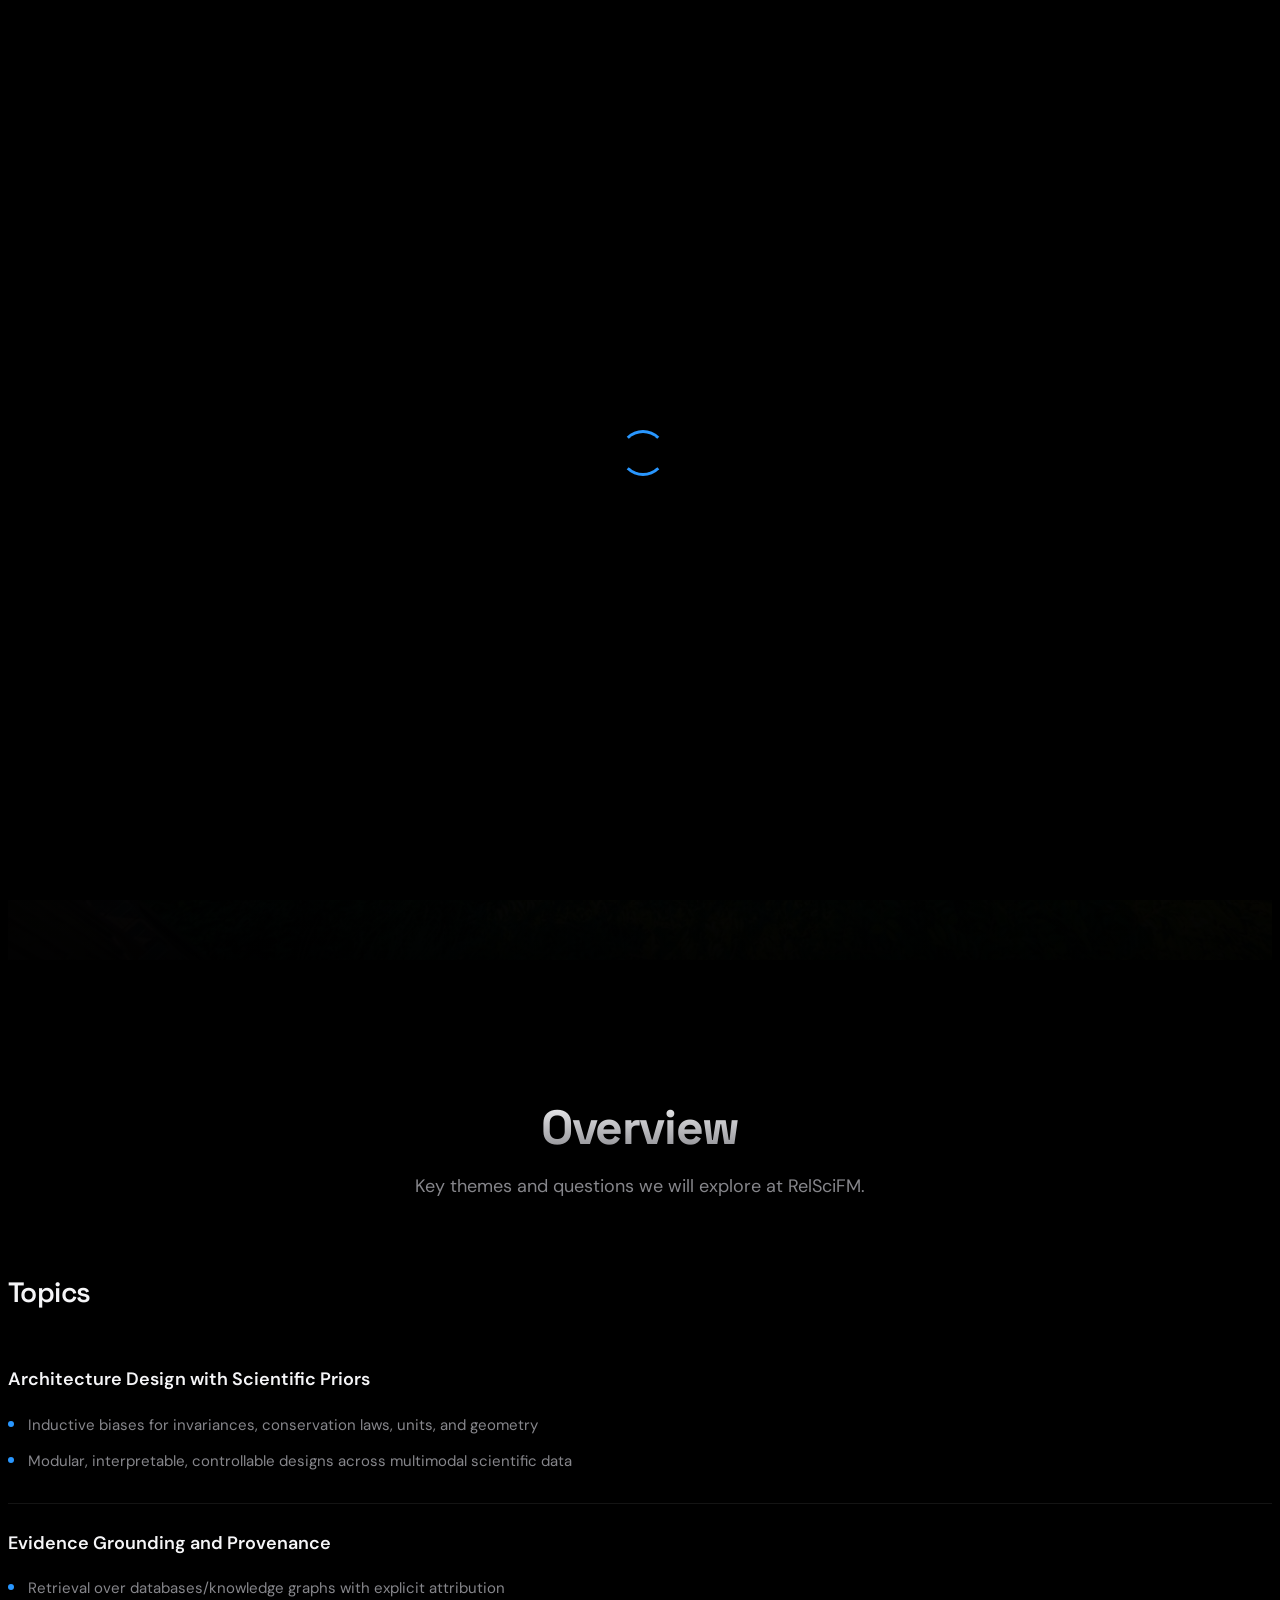
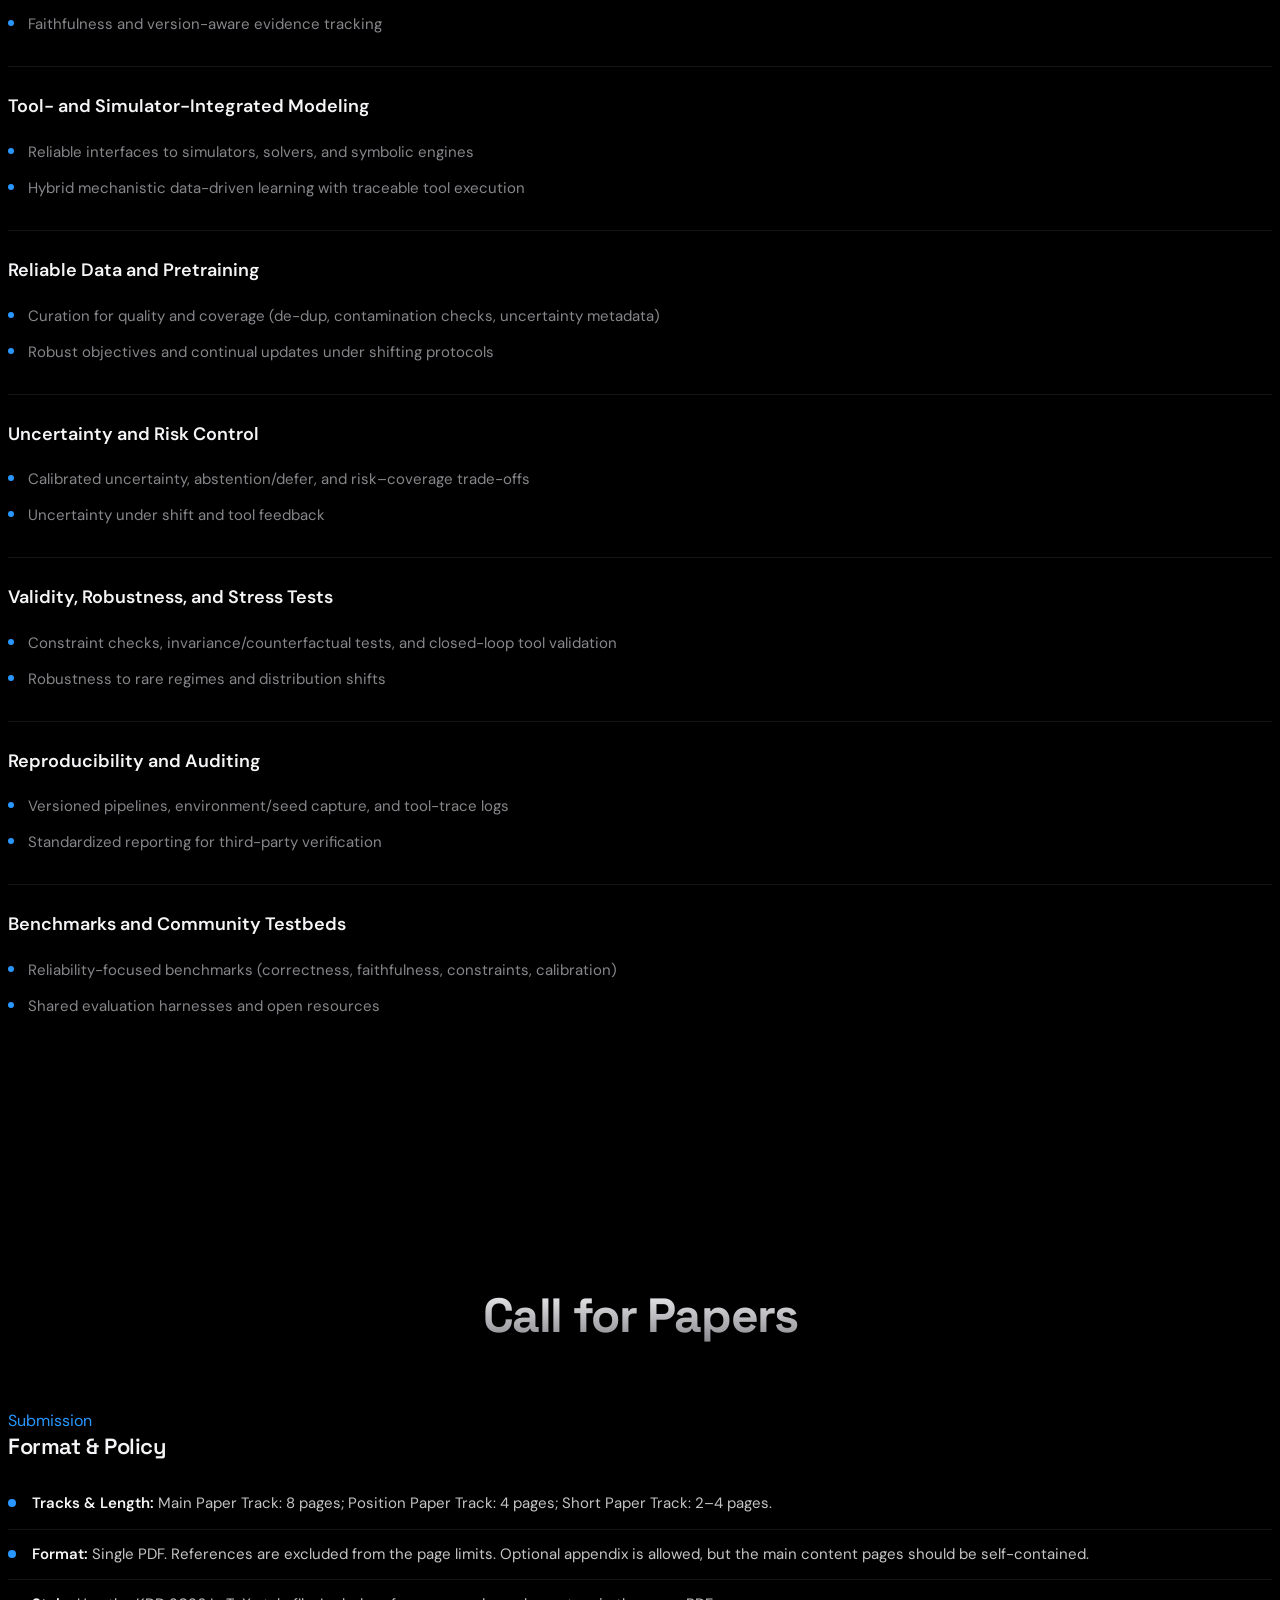
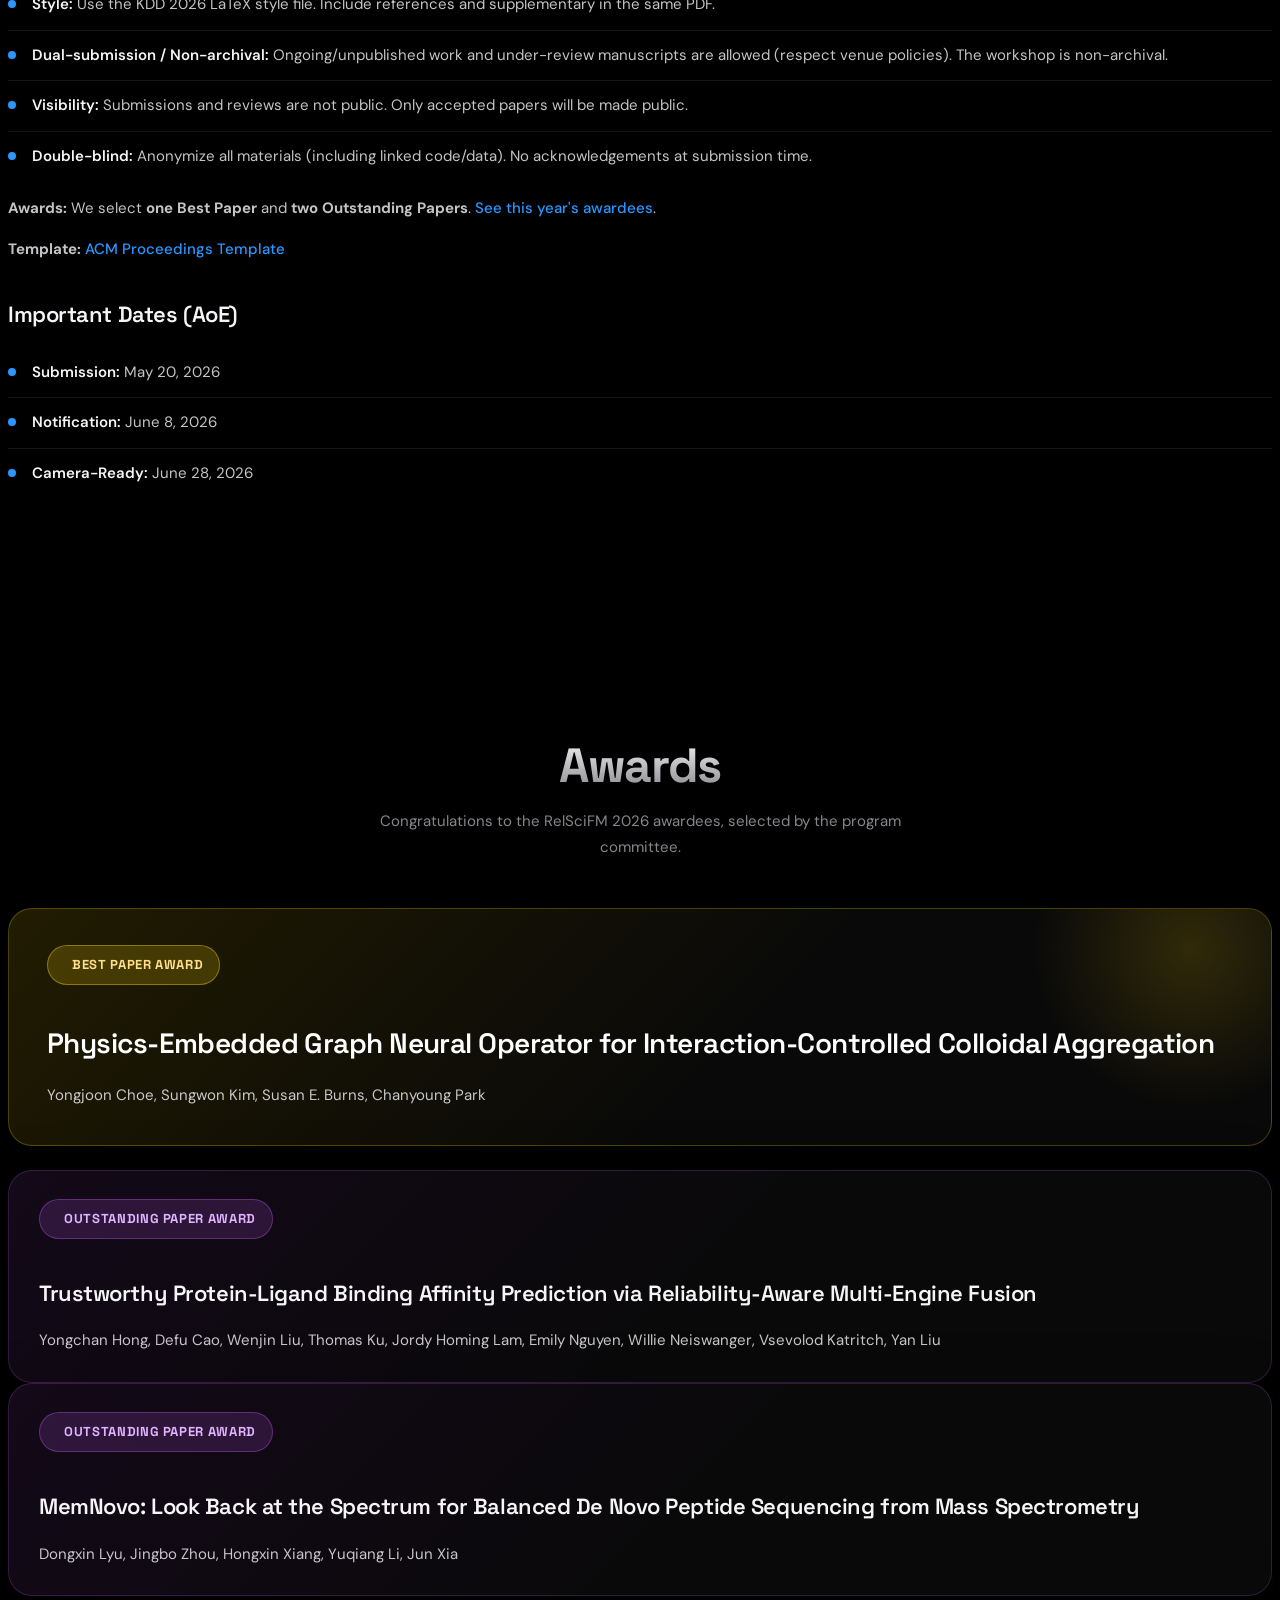
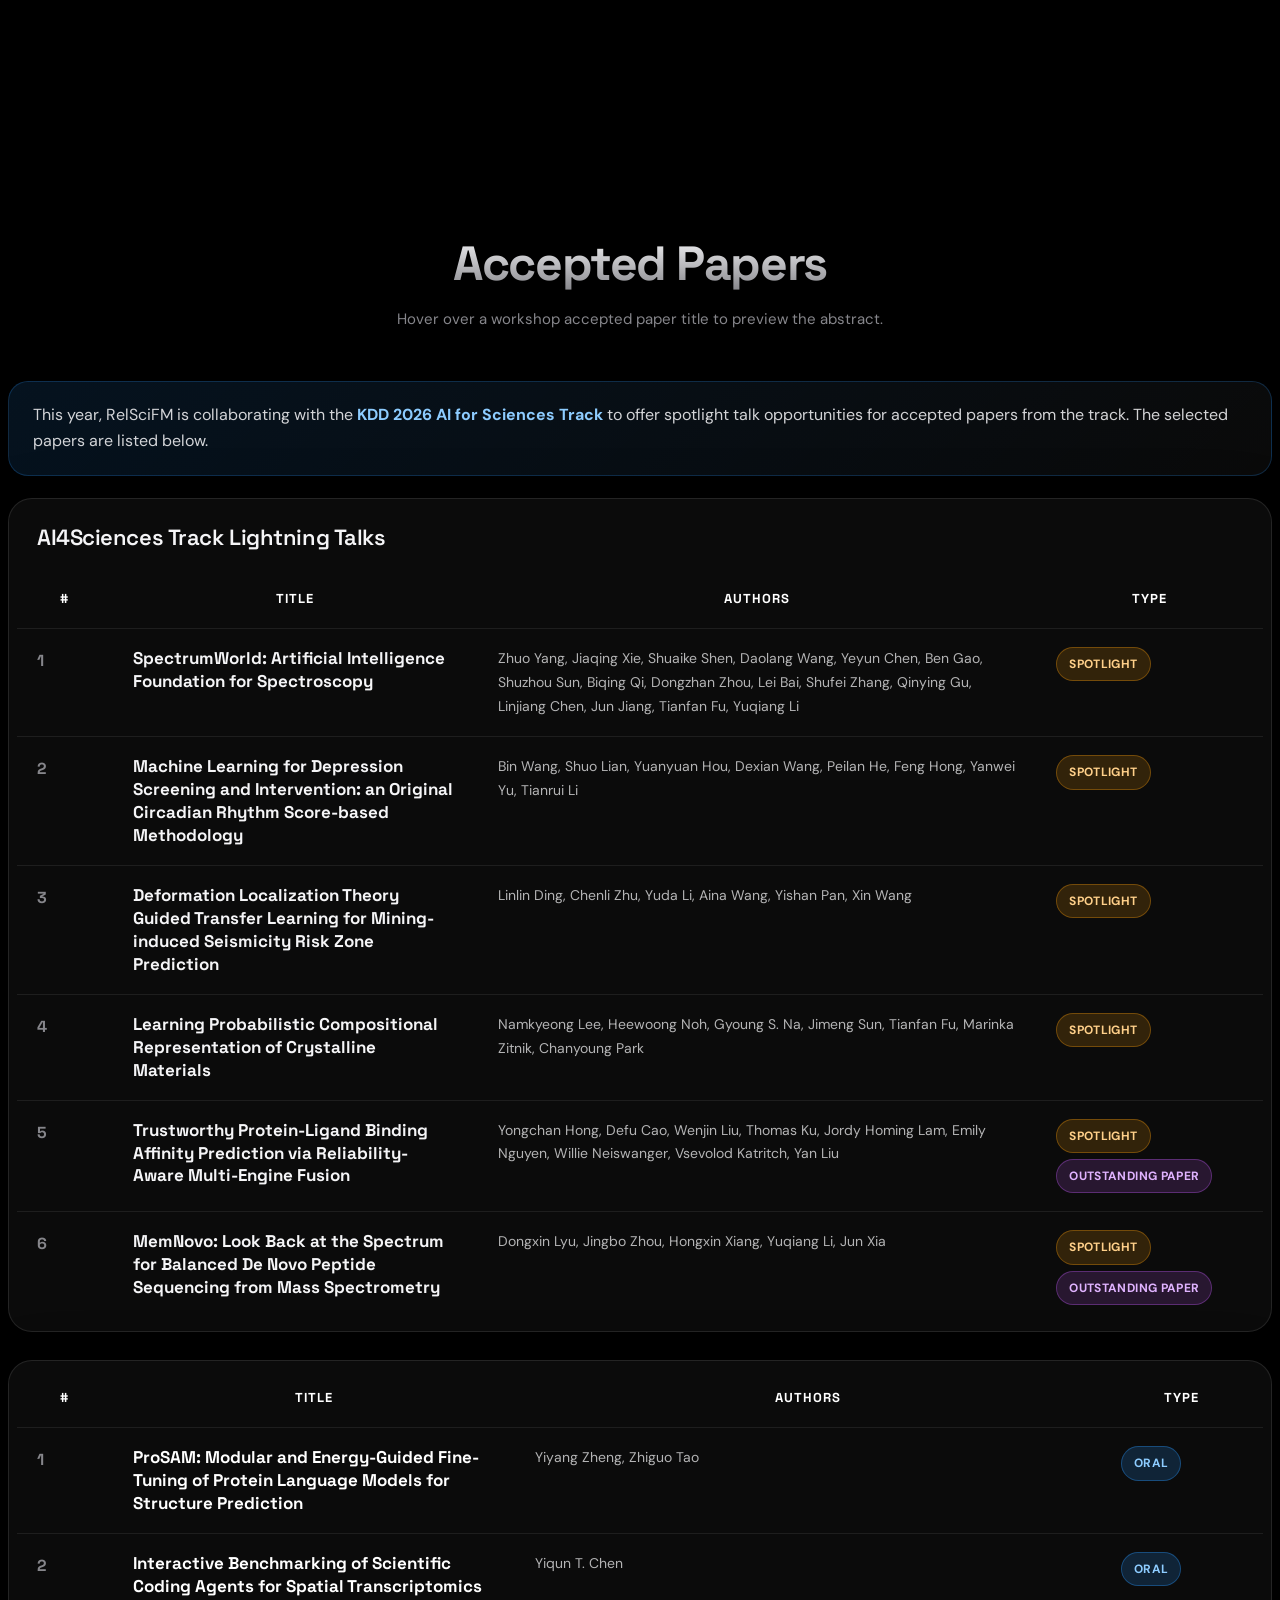
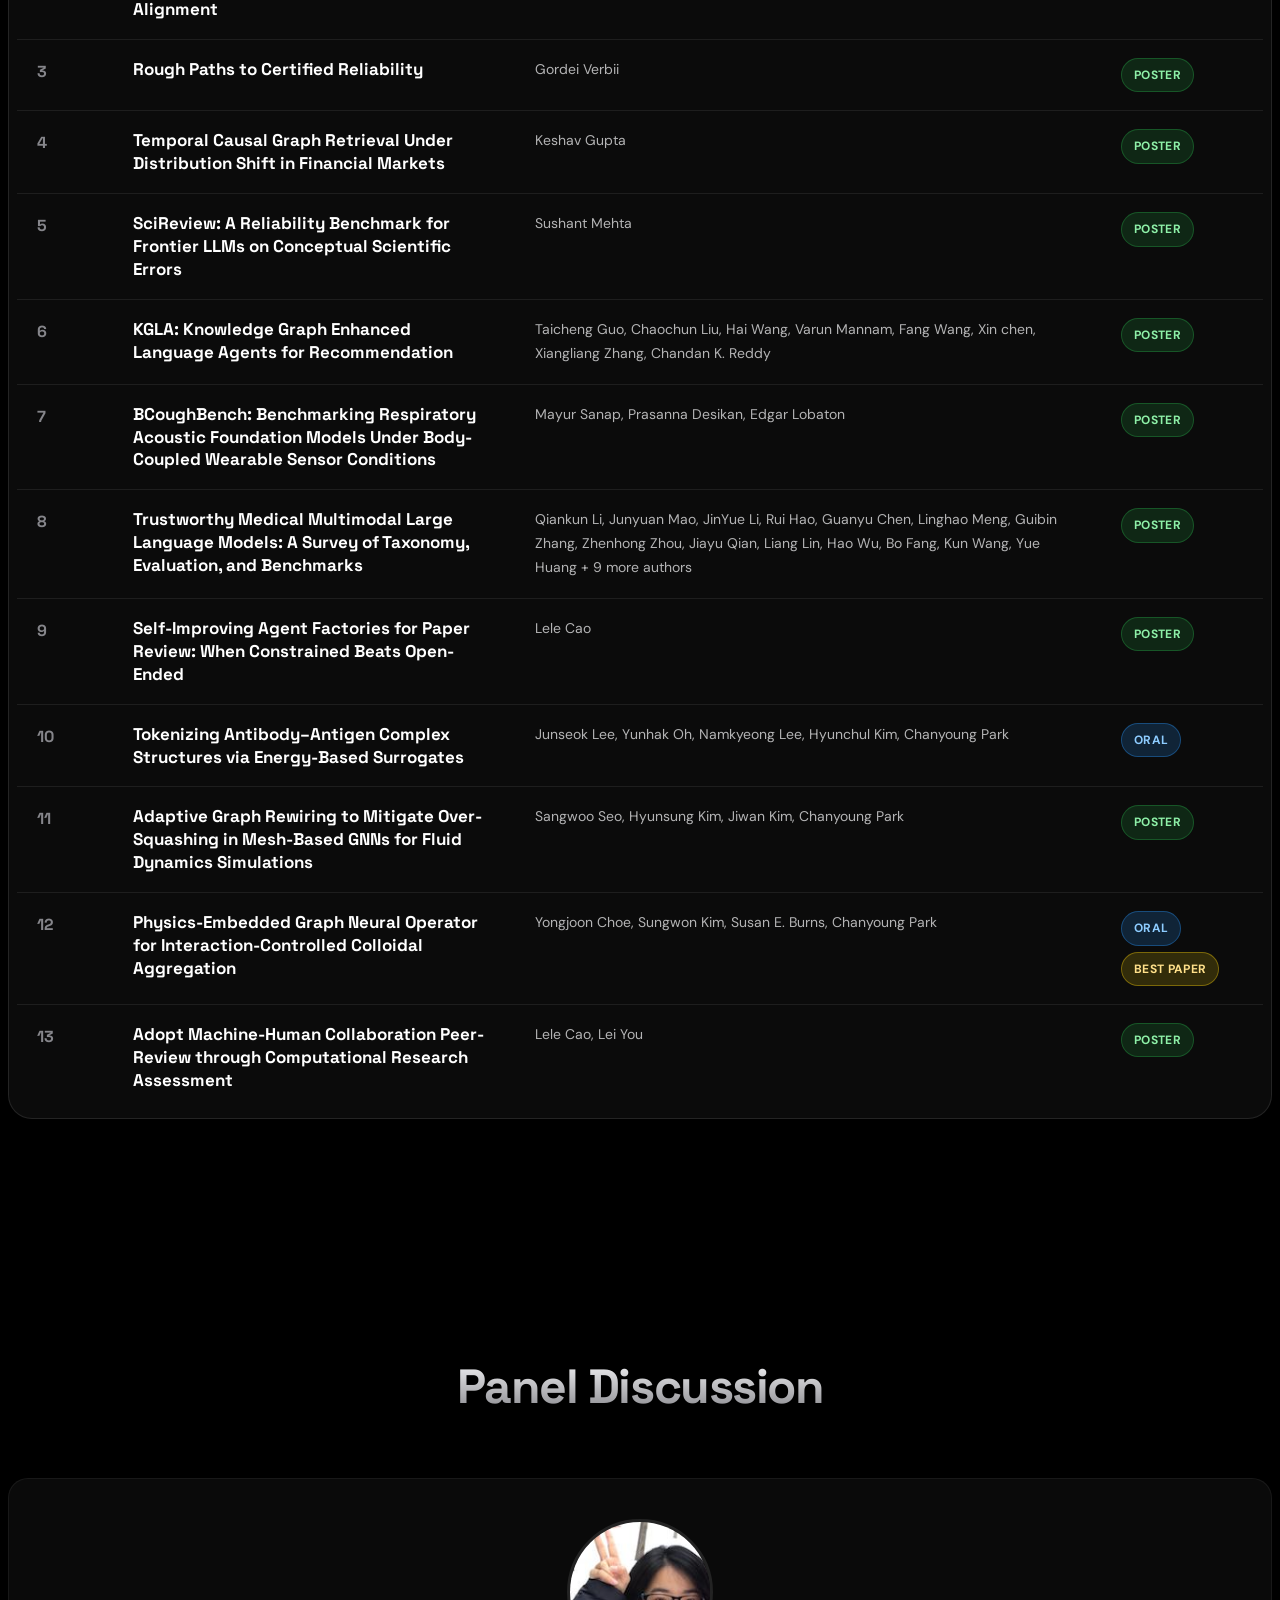
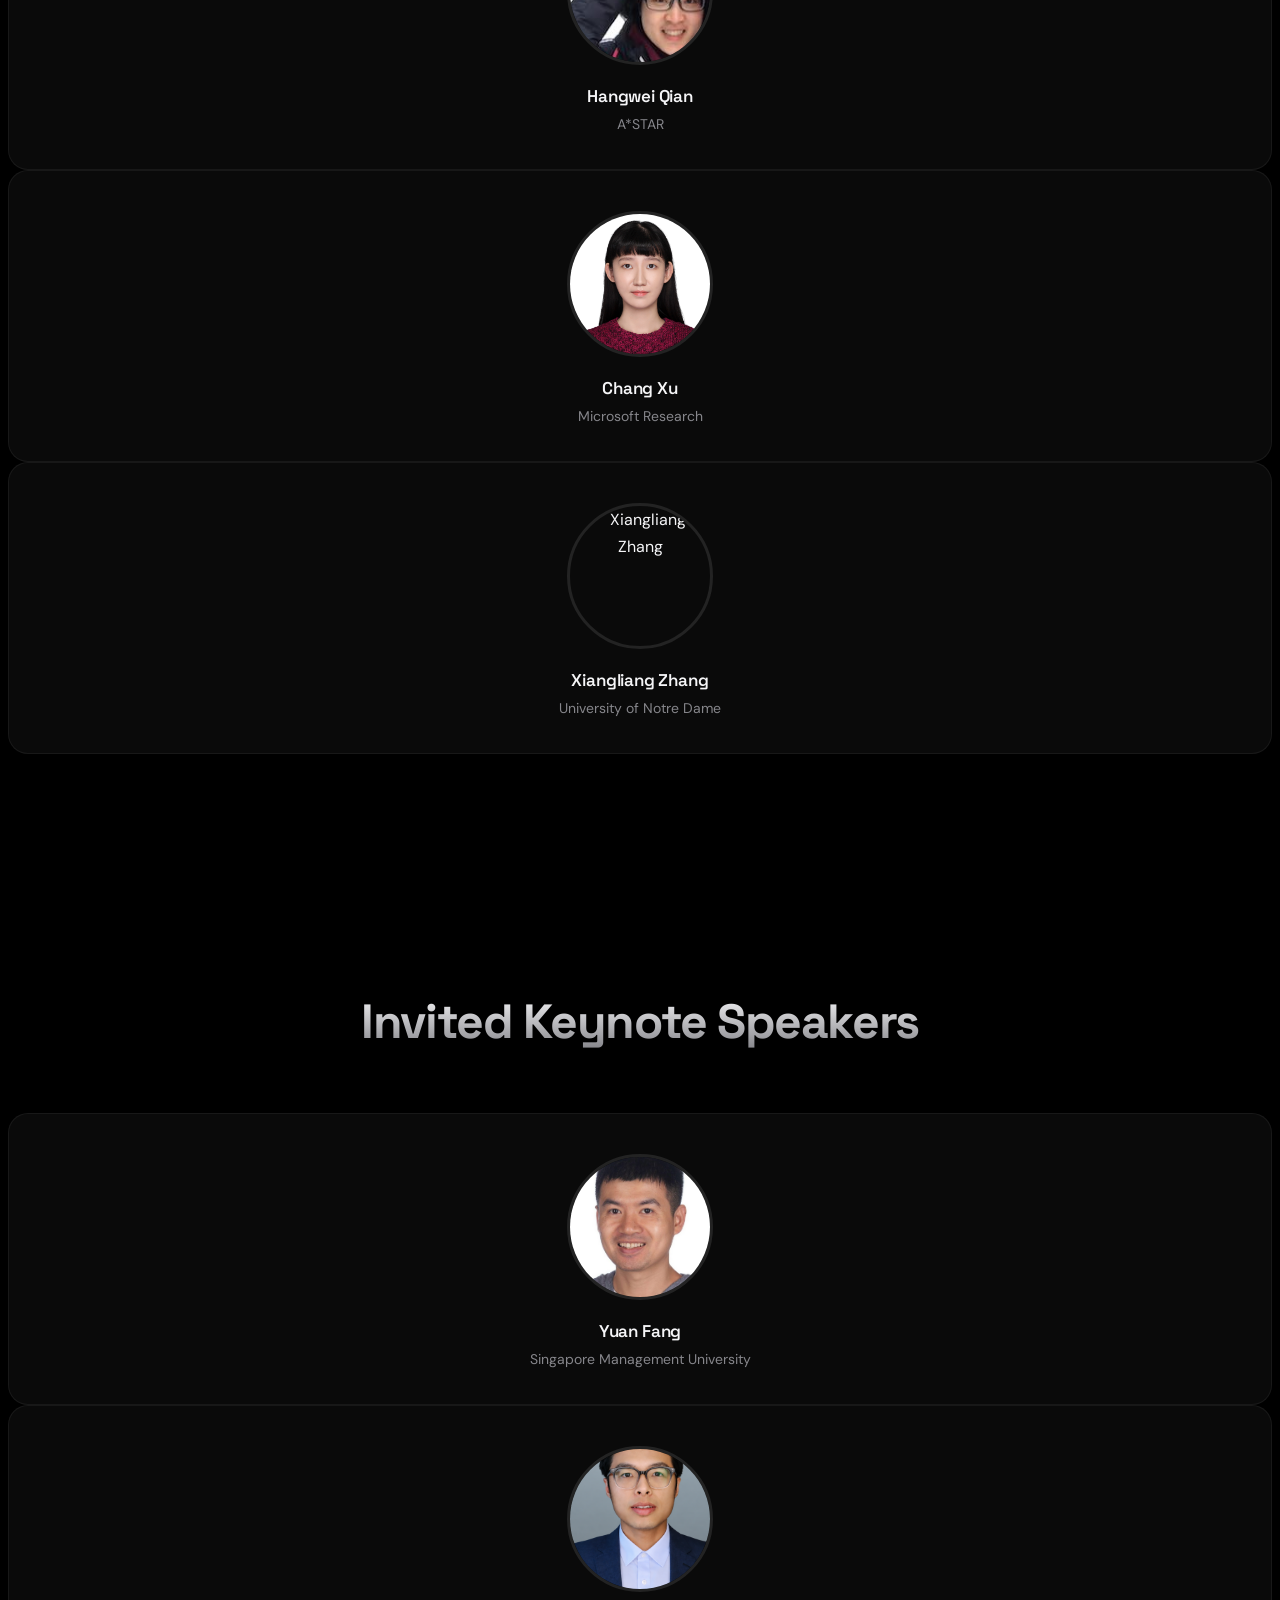
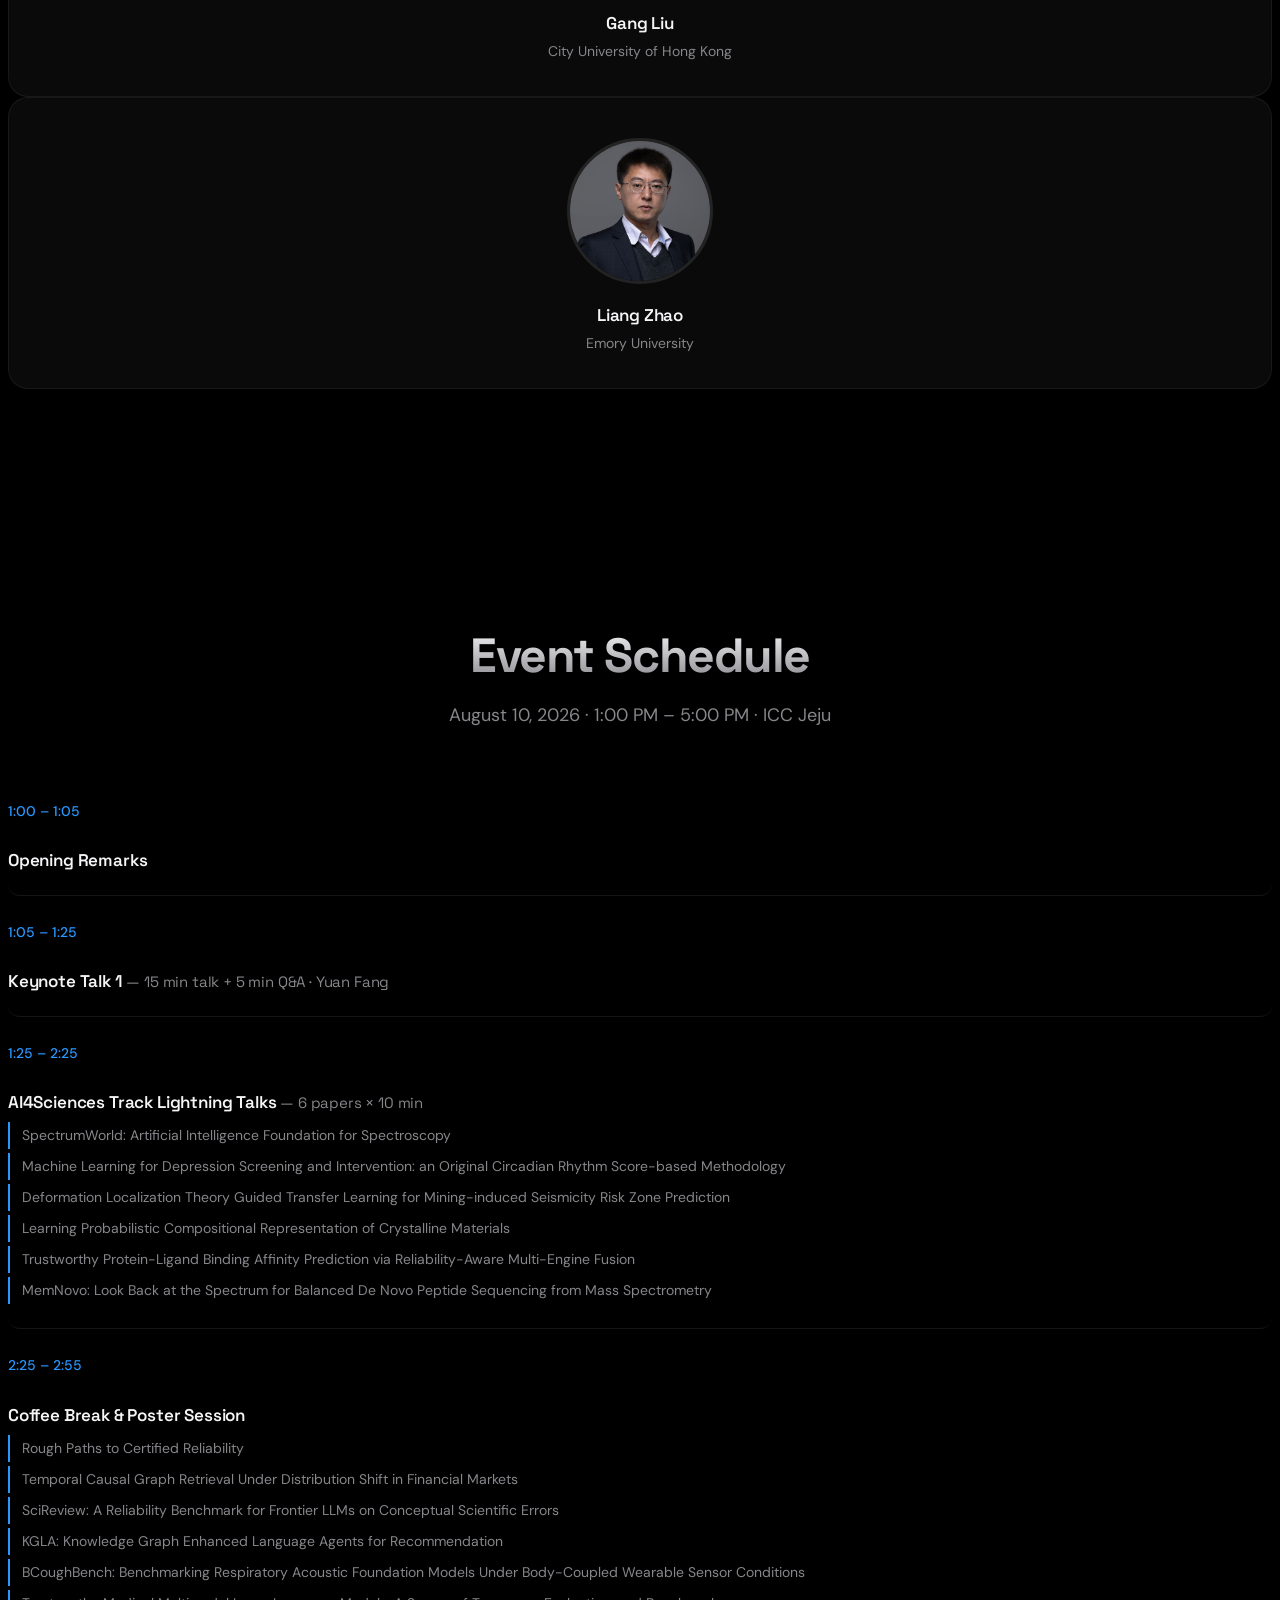
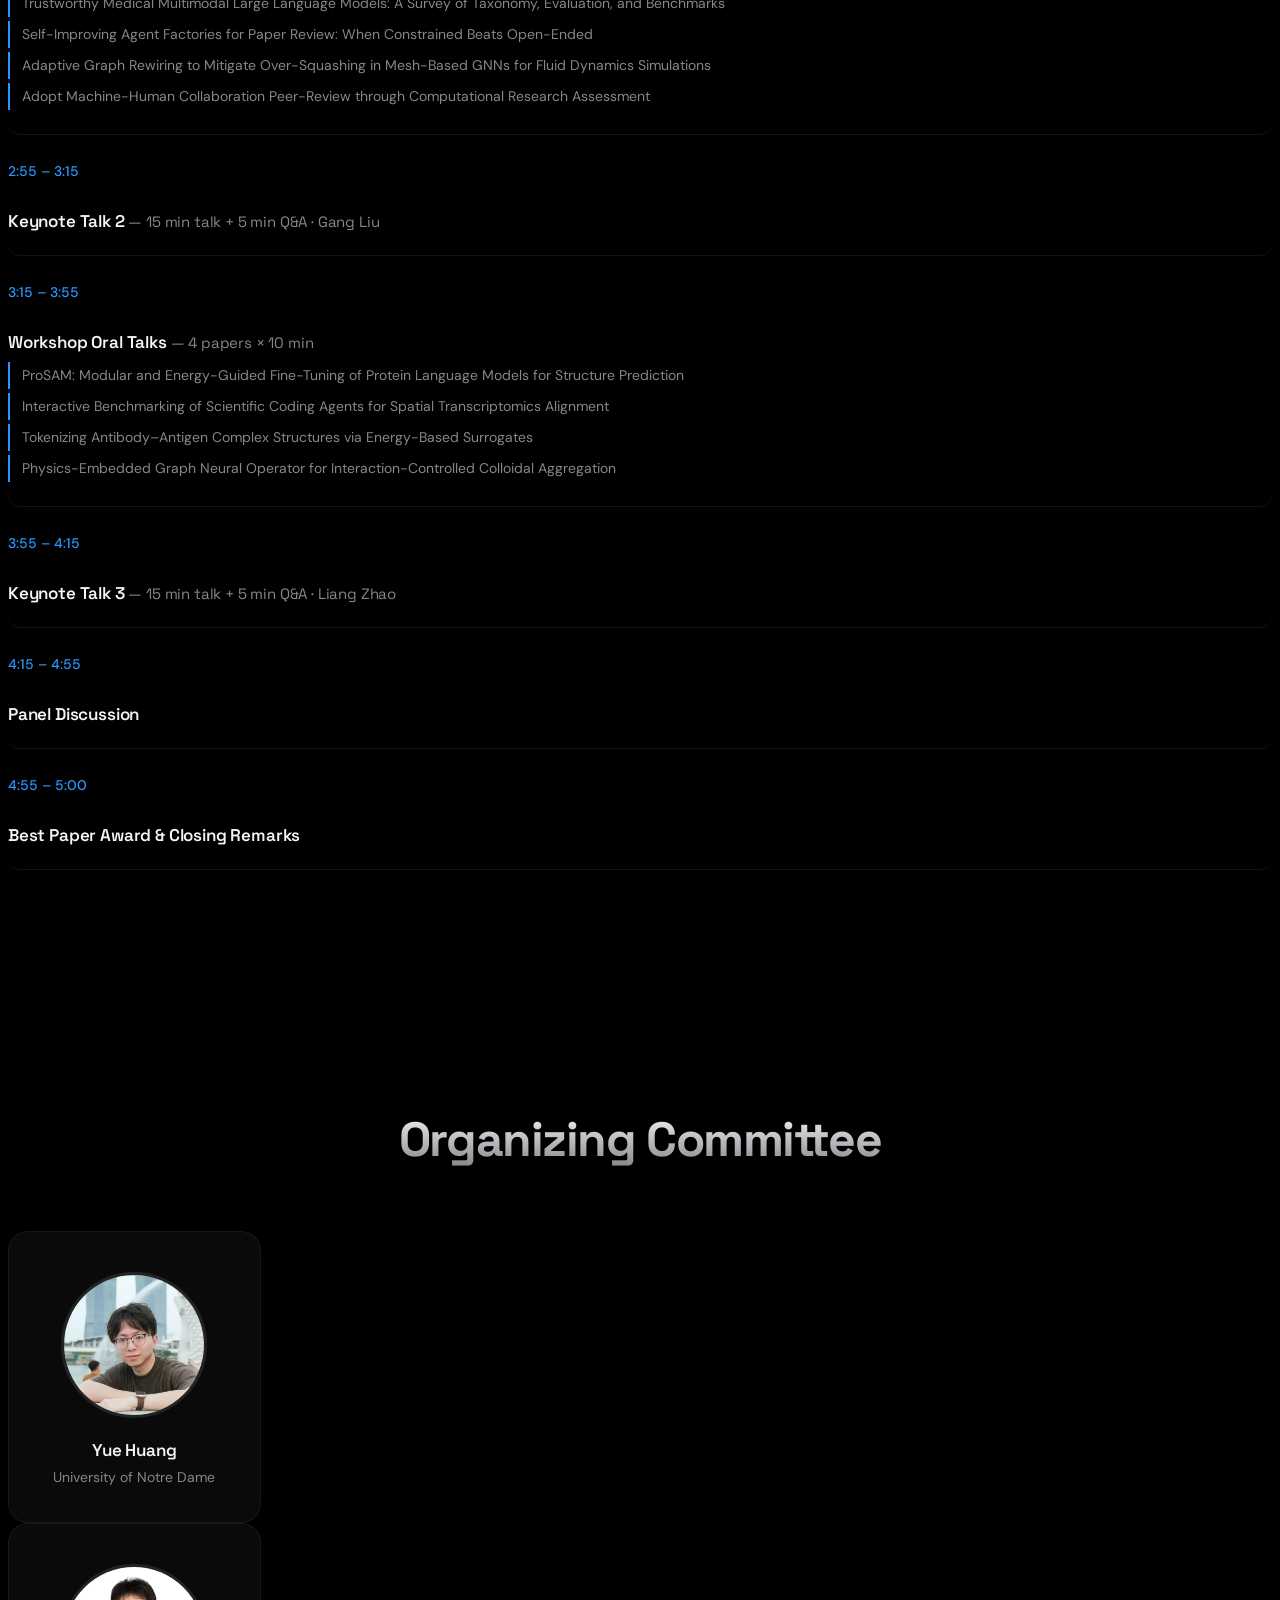
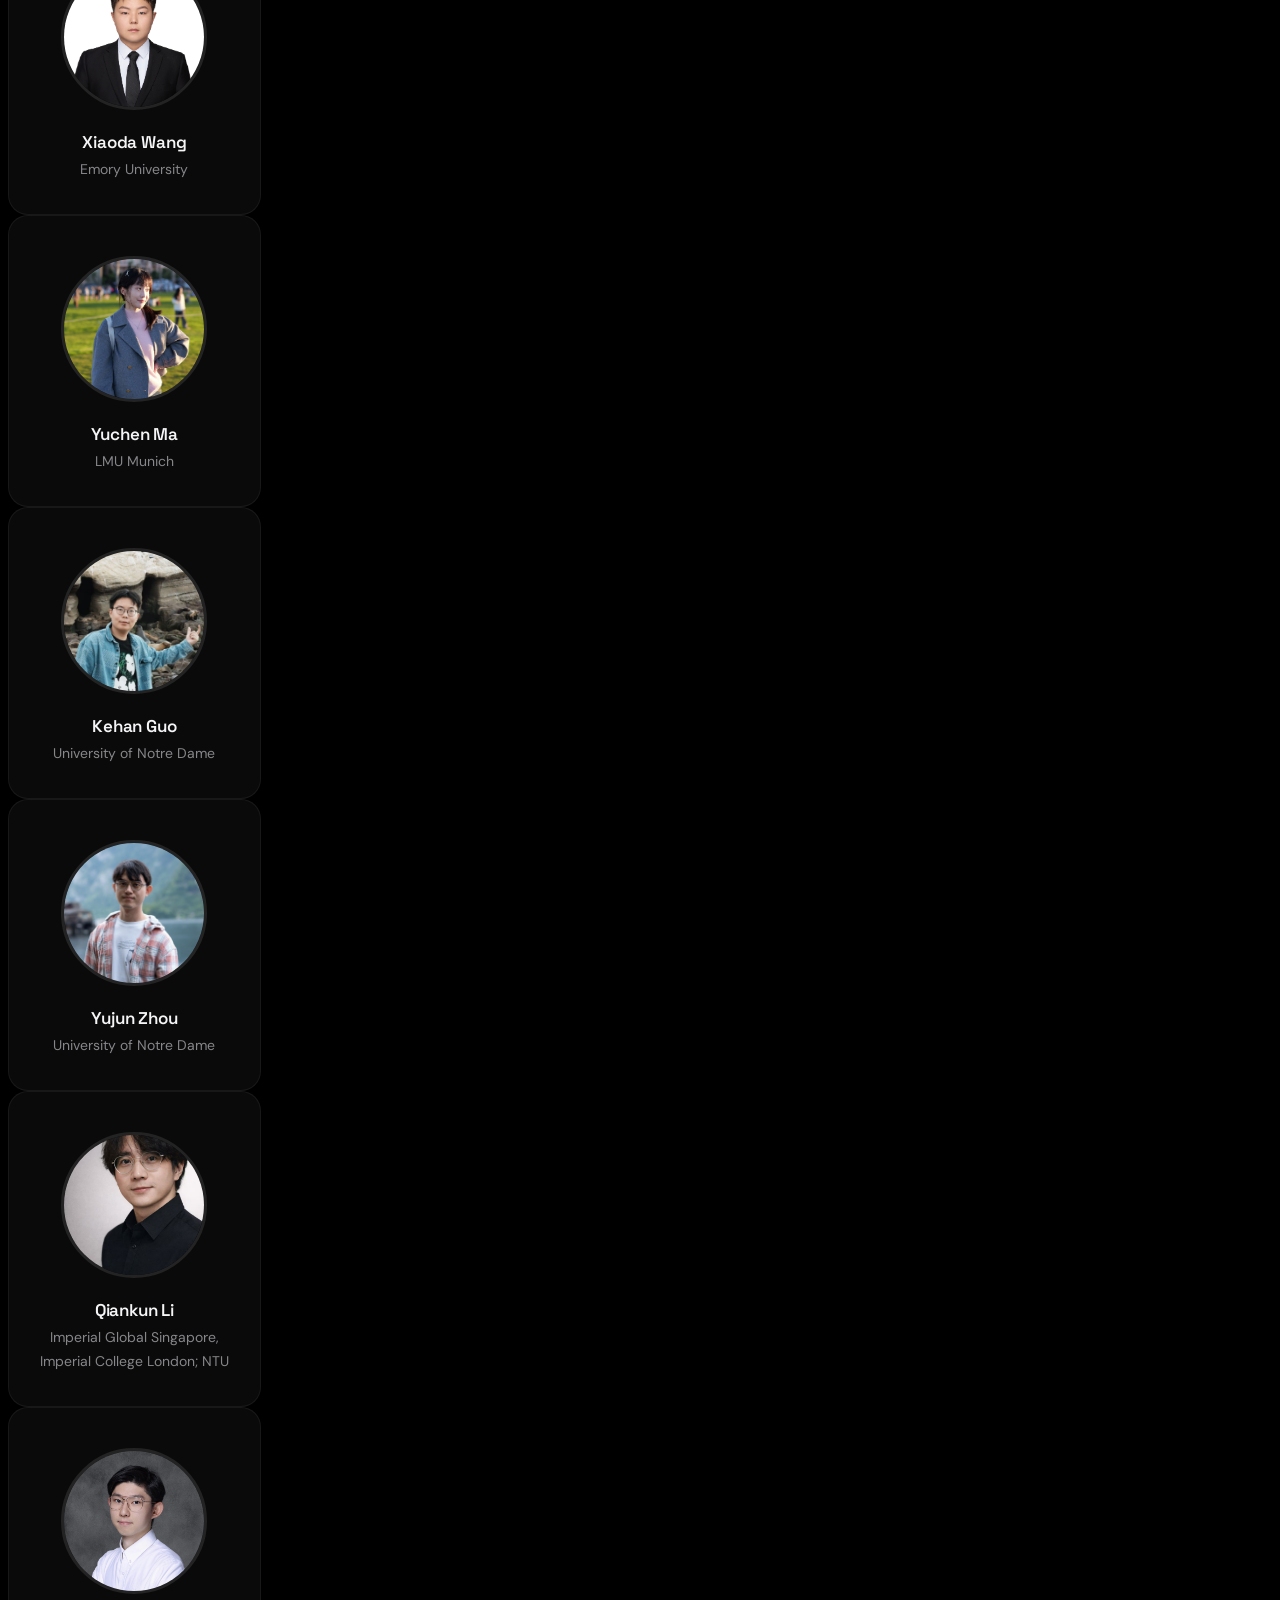
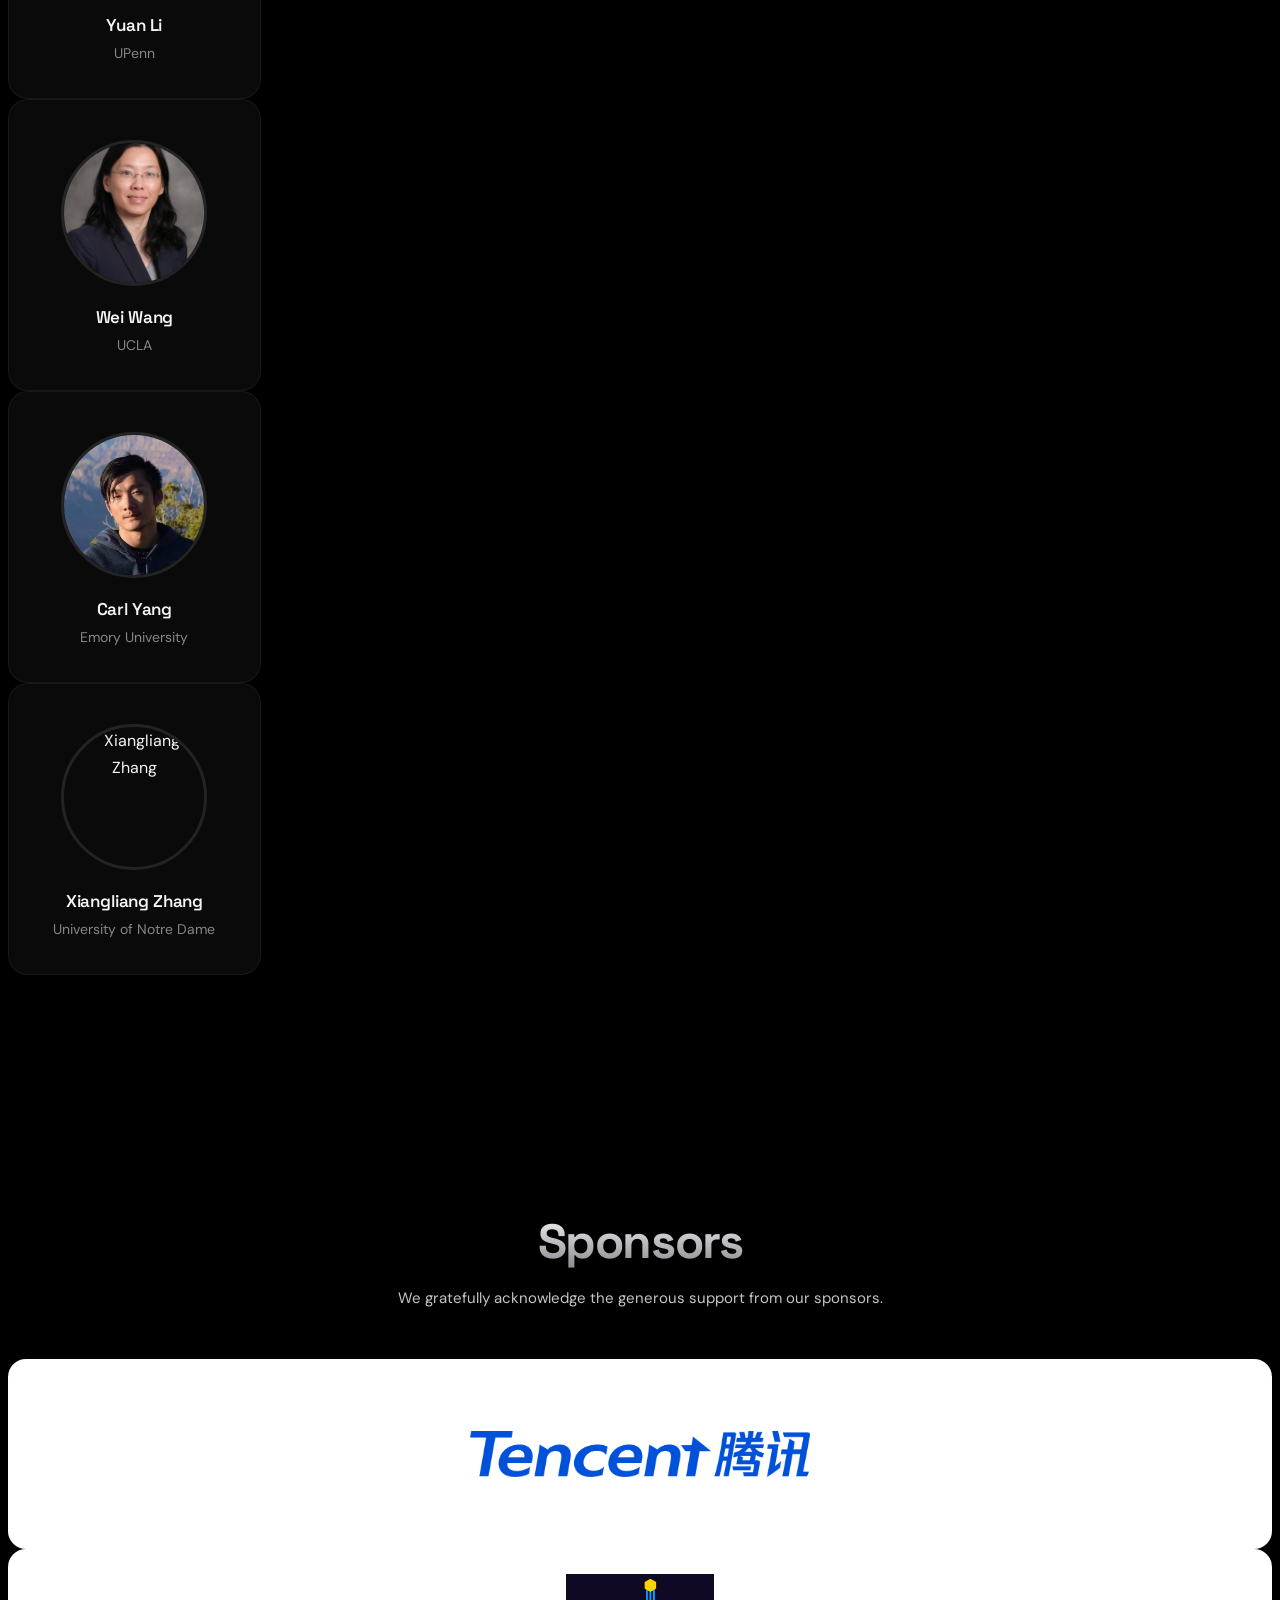
==== commit 32f8d956: "Remove the $300 Best Paper prize from all award materials The cash prize is no longer part of the Be" ====
--- a/index.html
+++ b/index.html
@@ -199,7 +199,6 @@
 
         <p data-aos="fade-up" data-aos-delay="150">
           <strong>Awards:</strong> We select <strong>one Best Paper</strong> and <strong>two Outstanding Papers</strong>.
-          The Best Paper receives a <strong>$300 award</strong>, generously sponsored by Tencent.
           <a href="#awards">See this year&#39;s awardees</a>.
         </p>
         <p data-aos="fade-up" data-aos-delay="150">
@@ -227,7 +226,6 @@
         <div class="award-card best" data-aos="fade-up" data-aos-delay="80">
           <div class="award-card-head">
             <span class="award-badge best"><i class="bi bi-trophy-fill"></i> Best Paper Award</span>
-            <span class="award-prize">$300 award, generously sponsored by <strong>Tencent</strong></span>
           </div>
           <h3 class="award-paper-title">
             <a href="https://openreview.net/forum?id=YiazBzWRAU" target="_blank" rel="noopener noreferrer">Physics-Embedded Graph Neural Operator for Interaction-Controlled Colloidal Aggregation</a>
--- a/assets/css/main.css
+++ b/assets/css/main.css
@@ -1536,16 +1536,6 @@
   color: #e0b3ff;
 }
 
-.award-prize {
-  color: rgba(245, 245, 247, 0.72);
-  font-size: 14px;
-}
-
-.award-prize strong {
-  color: #ffffff;
-  font-weight: 600;
-}
-
 .award-paper-title {
   font-size: 21px;
   line-height: 1.35;
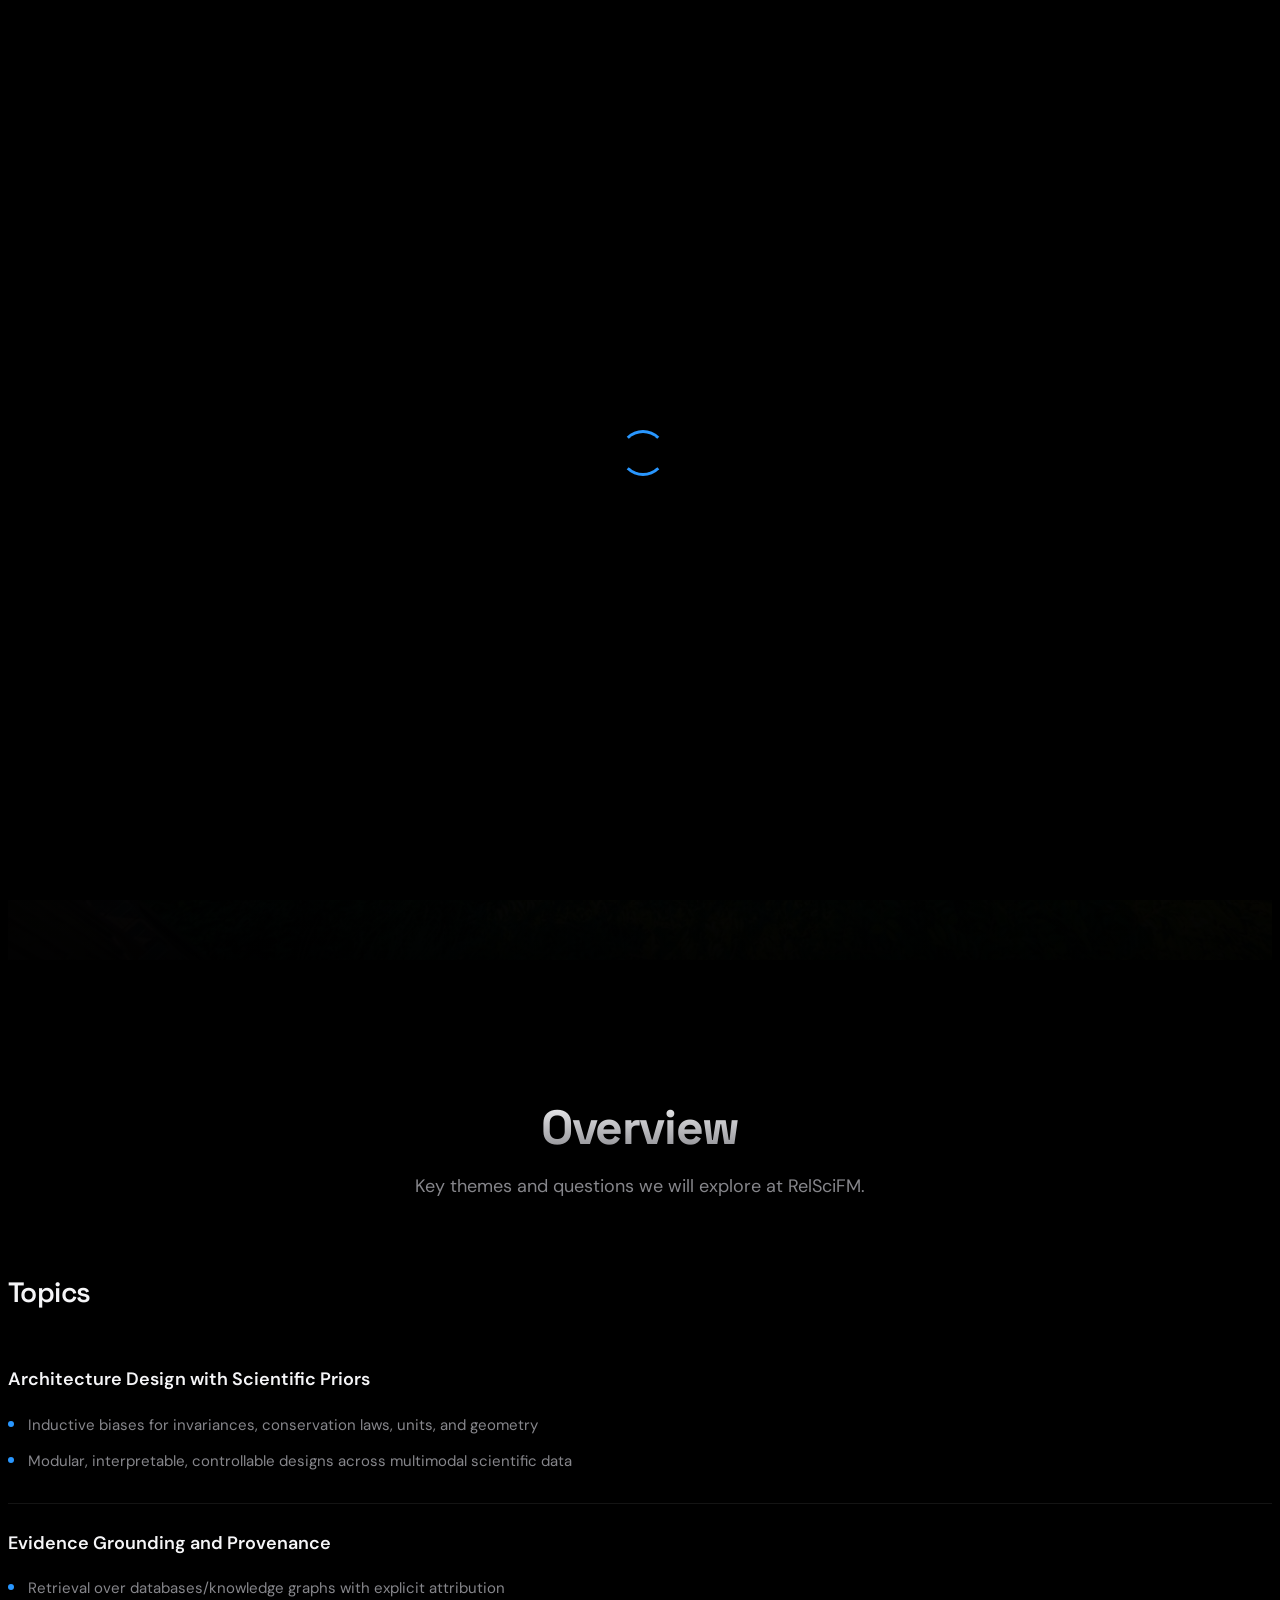
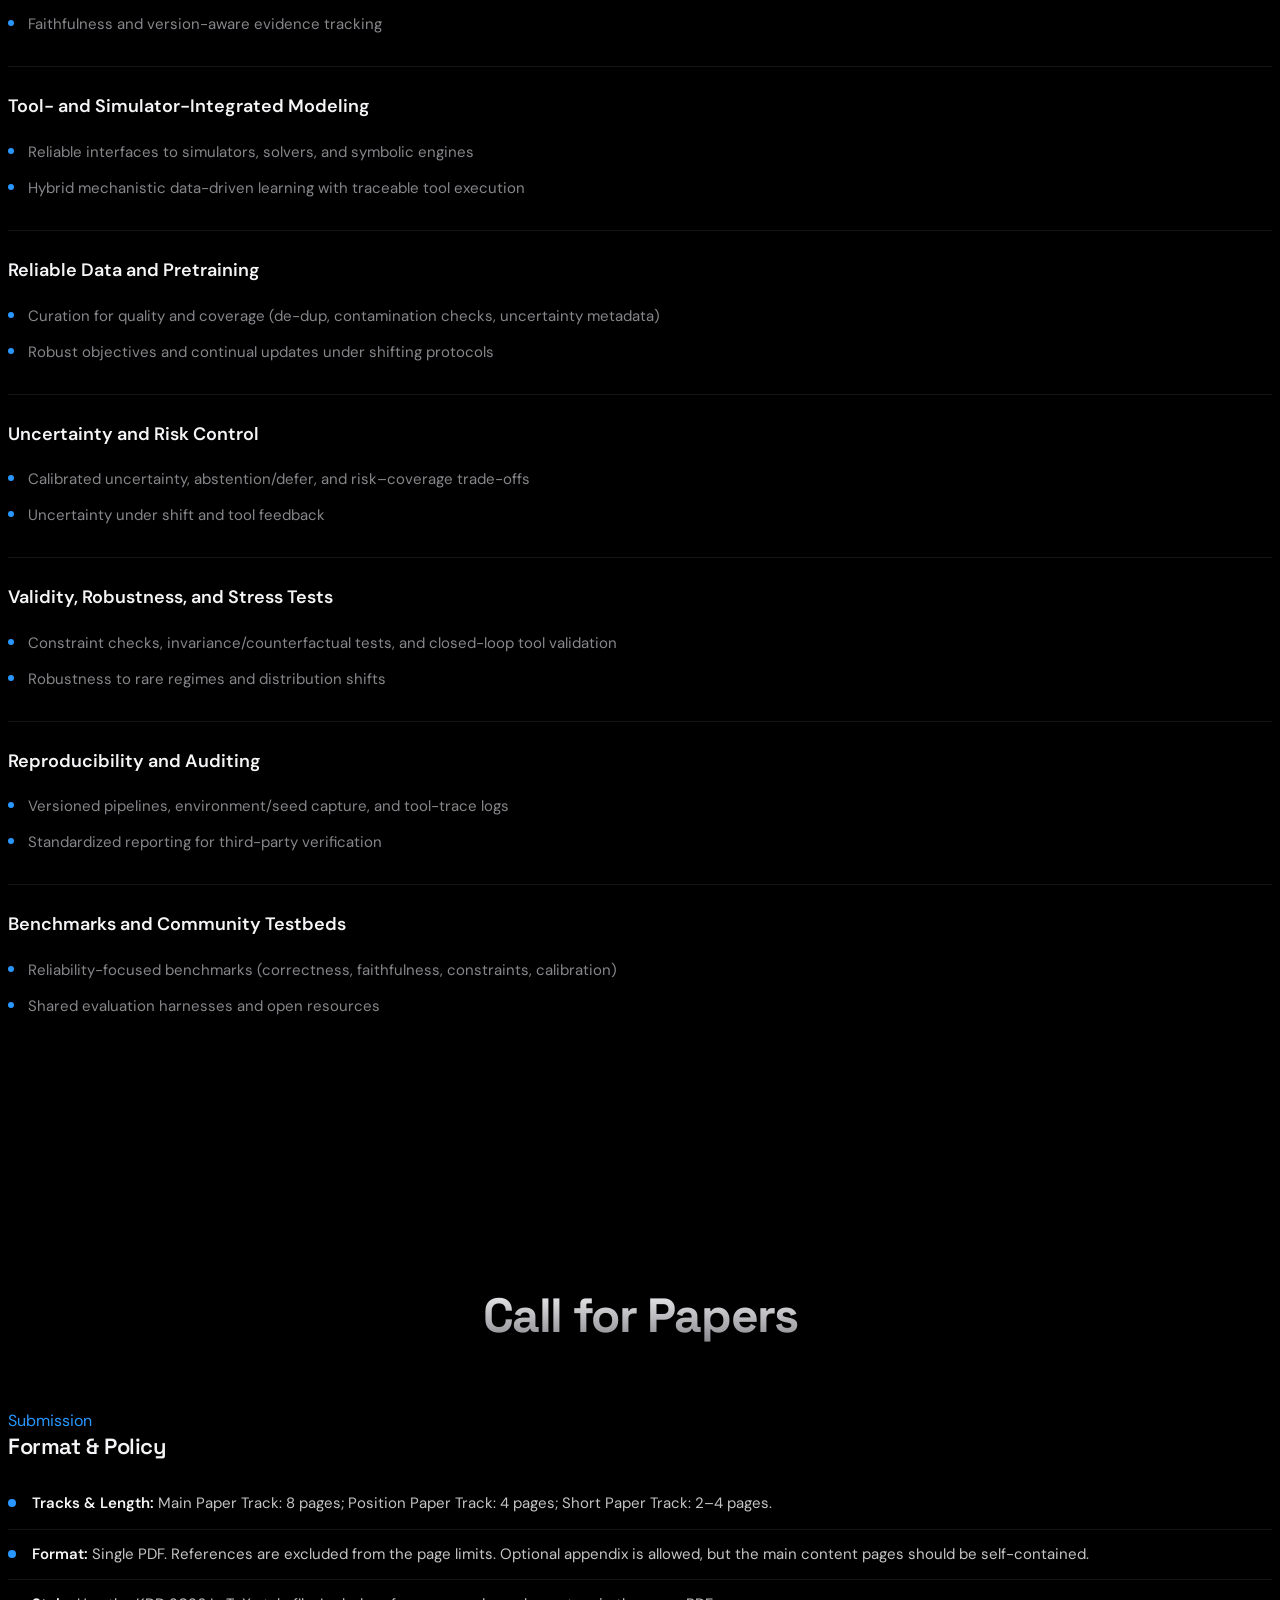
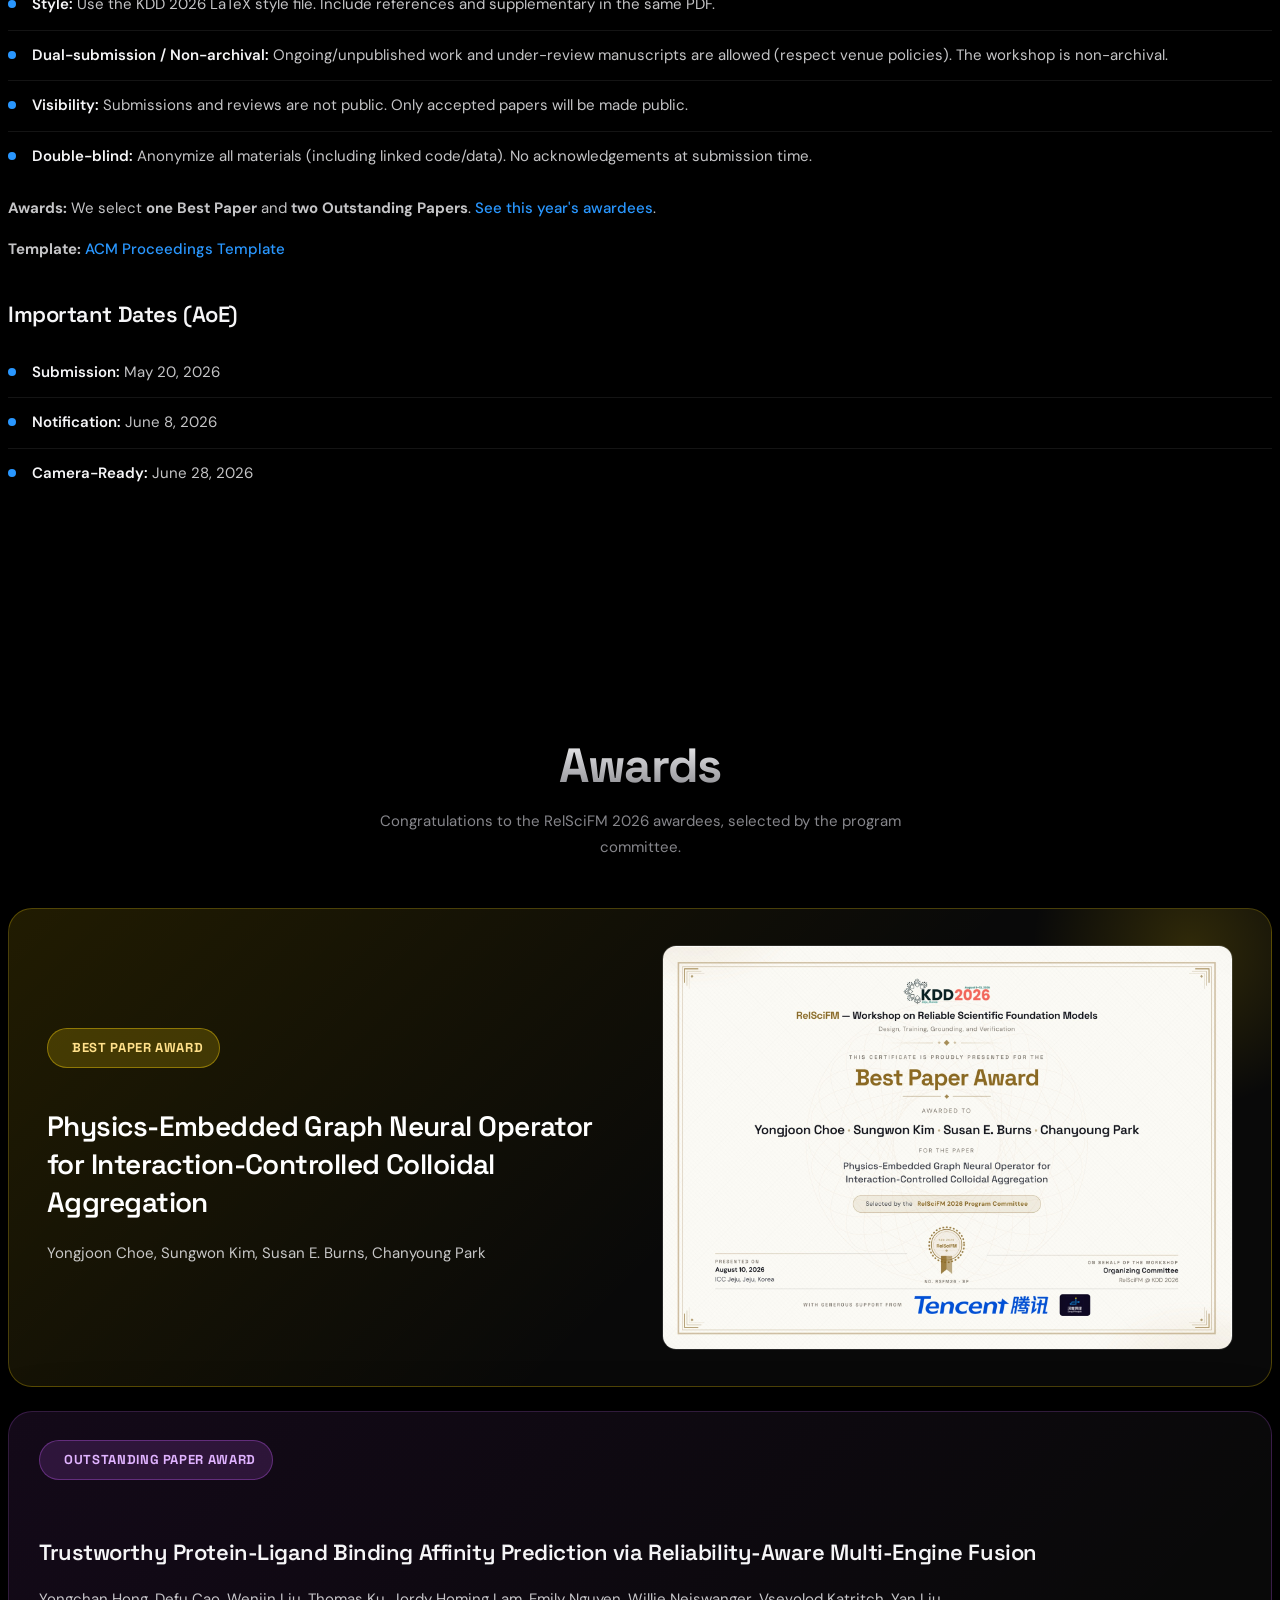
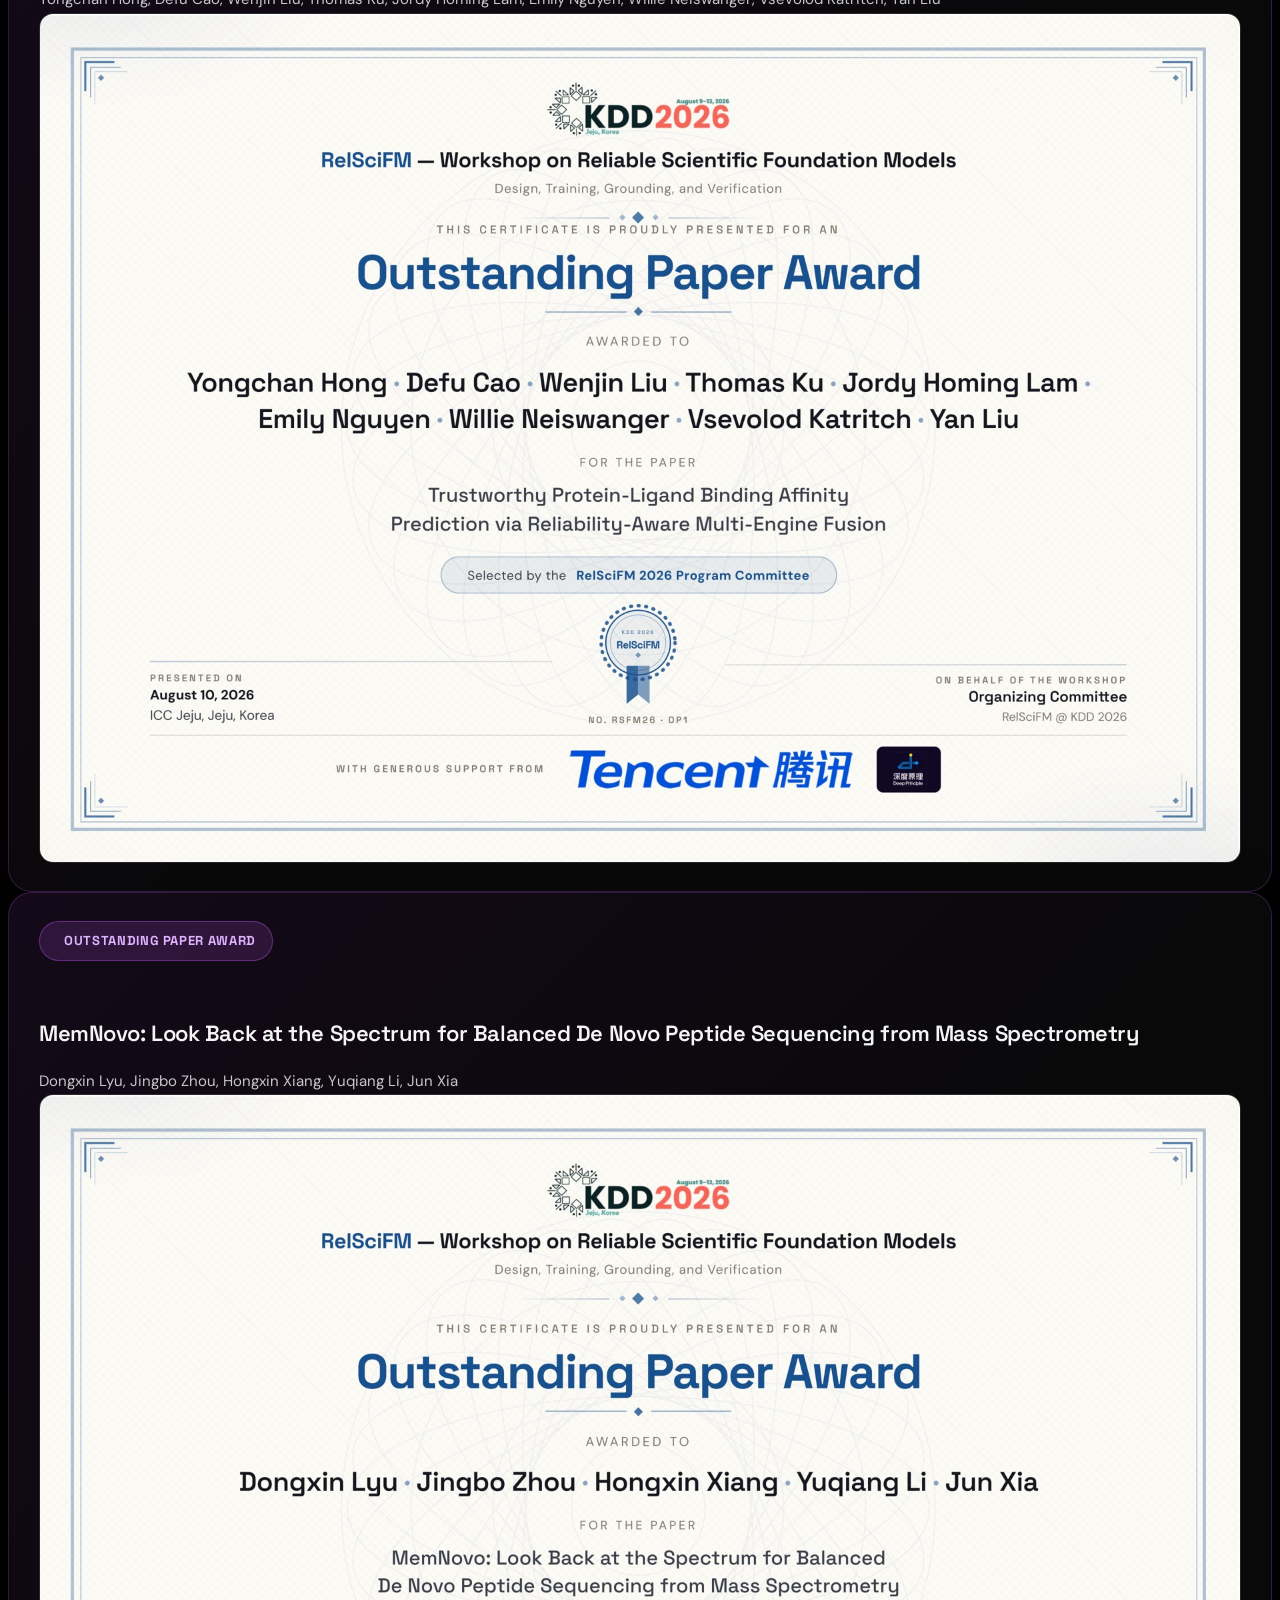
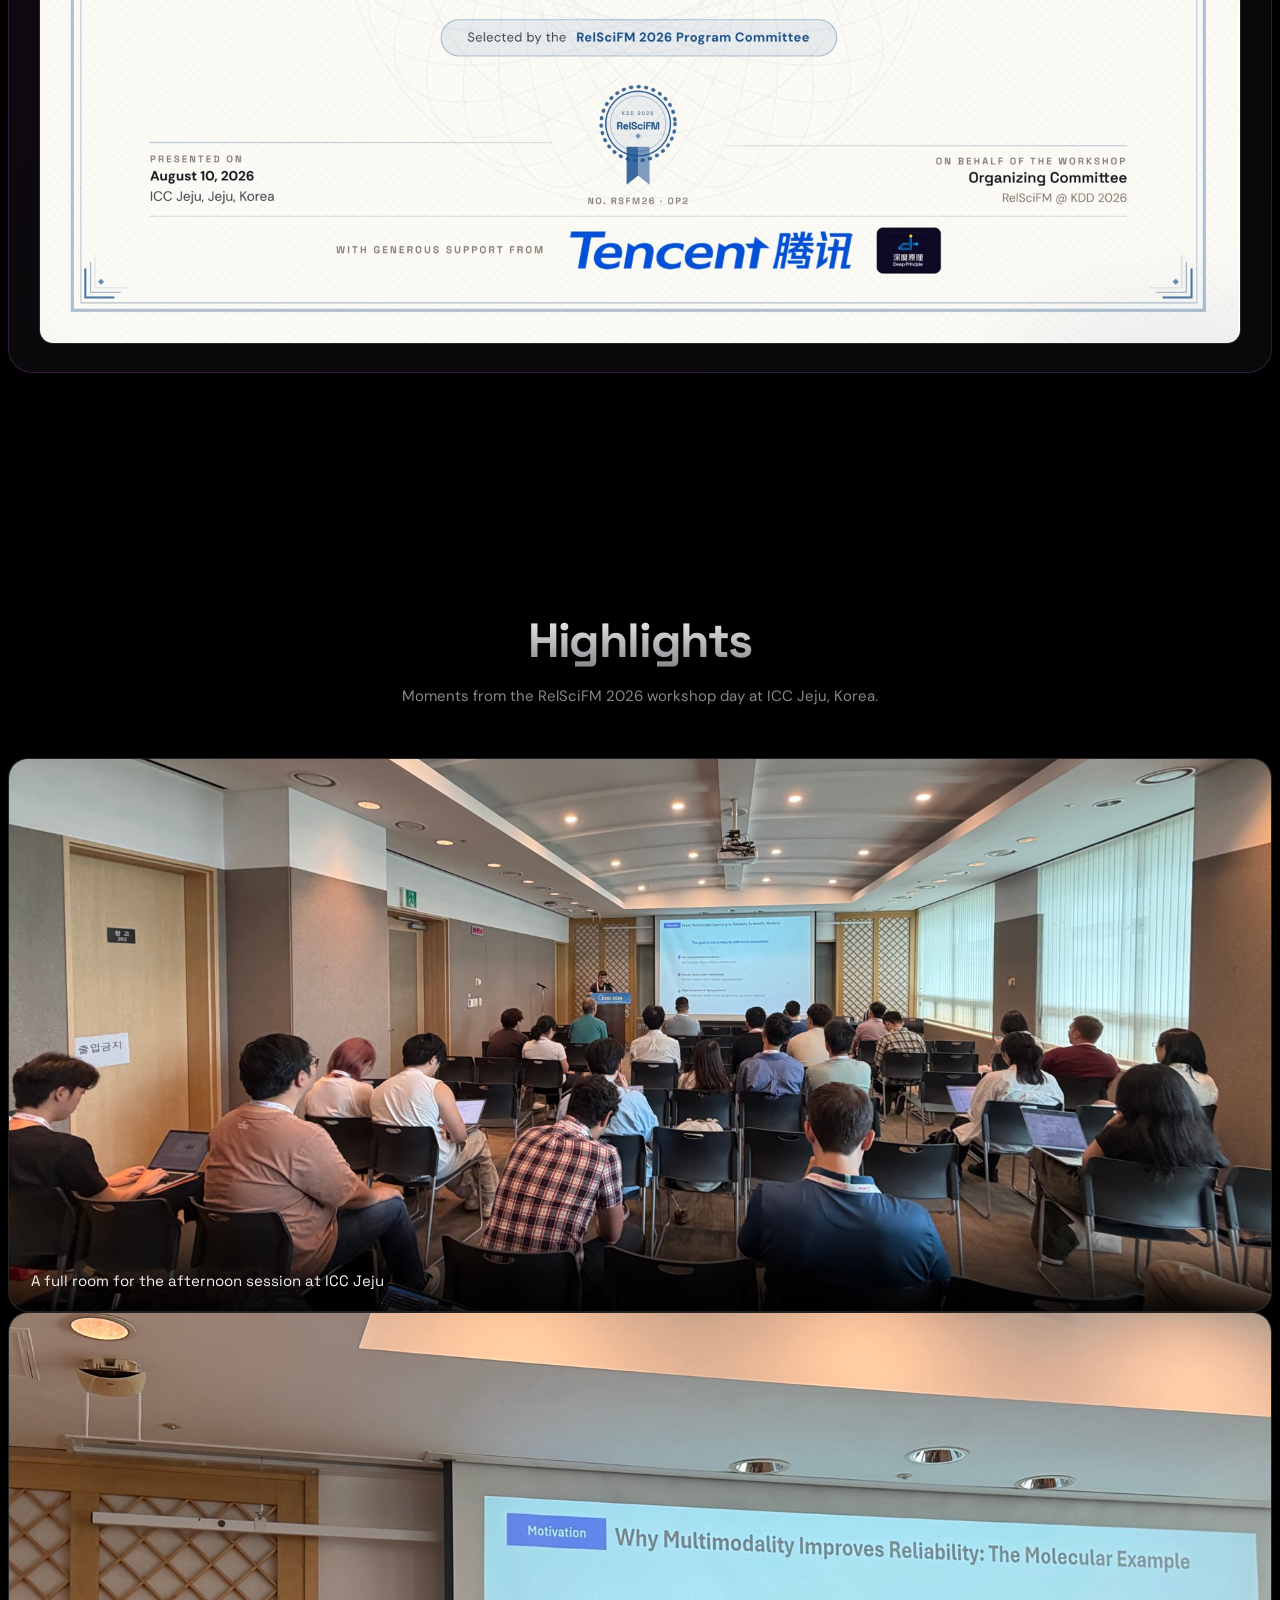
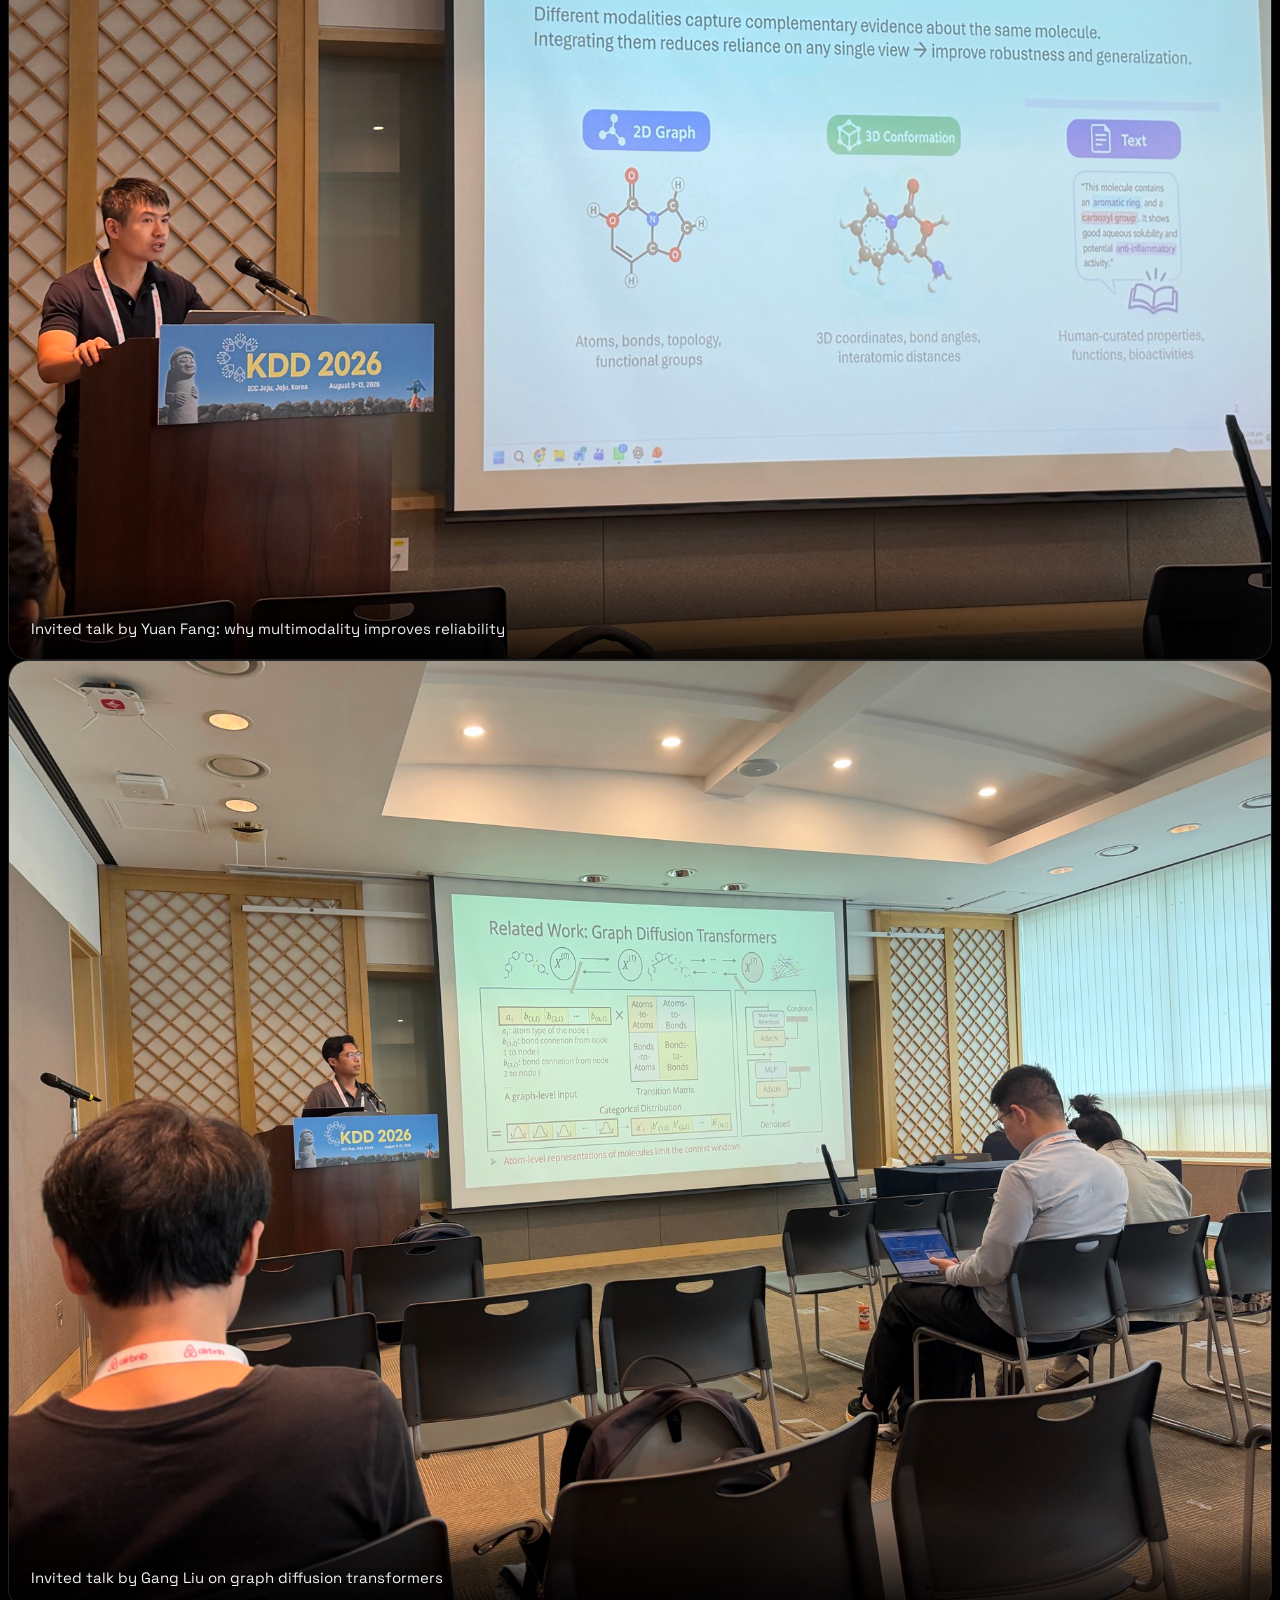
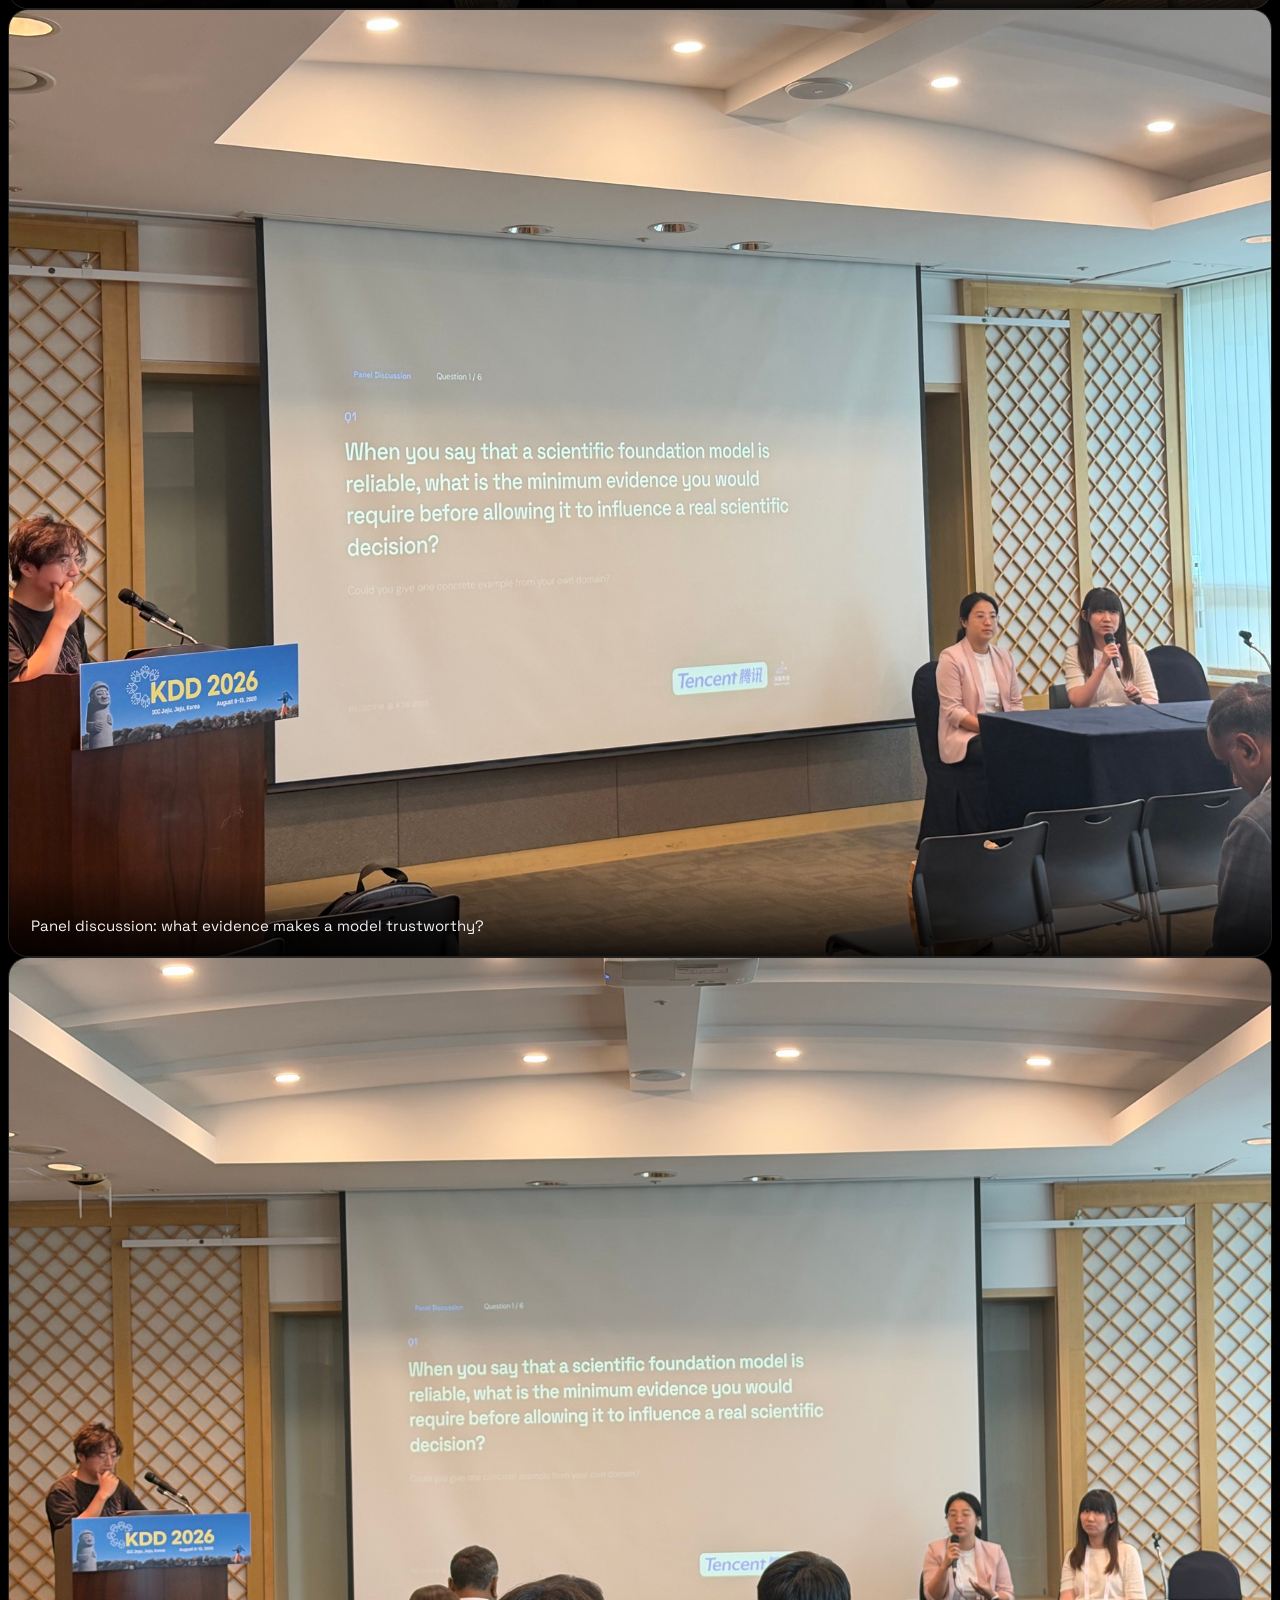
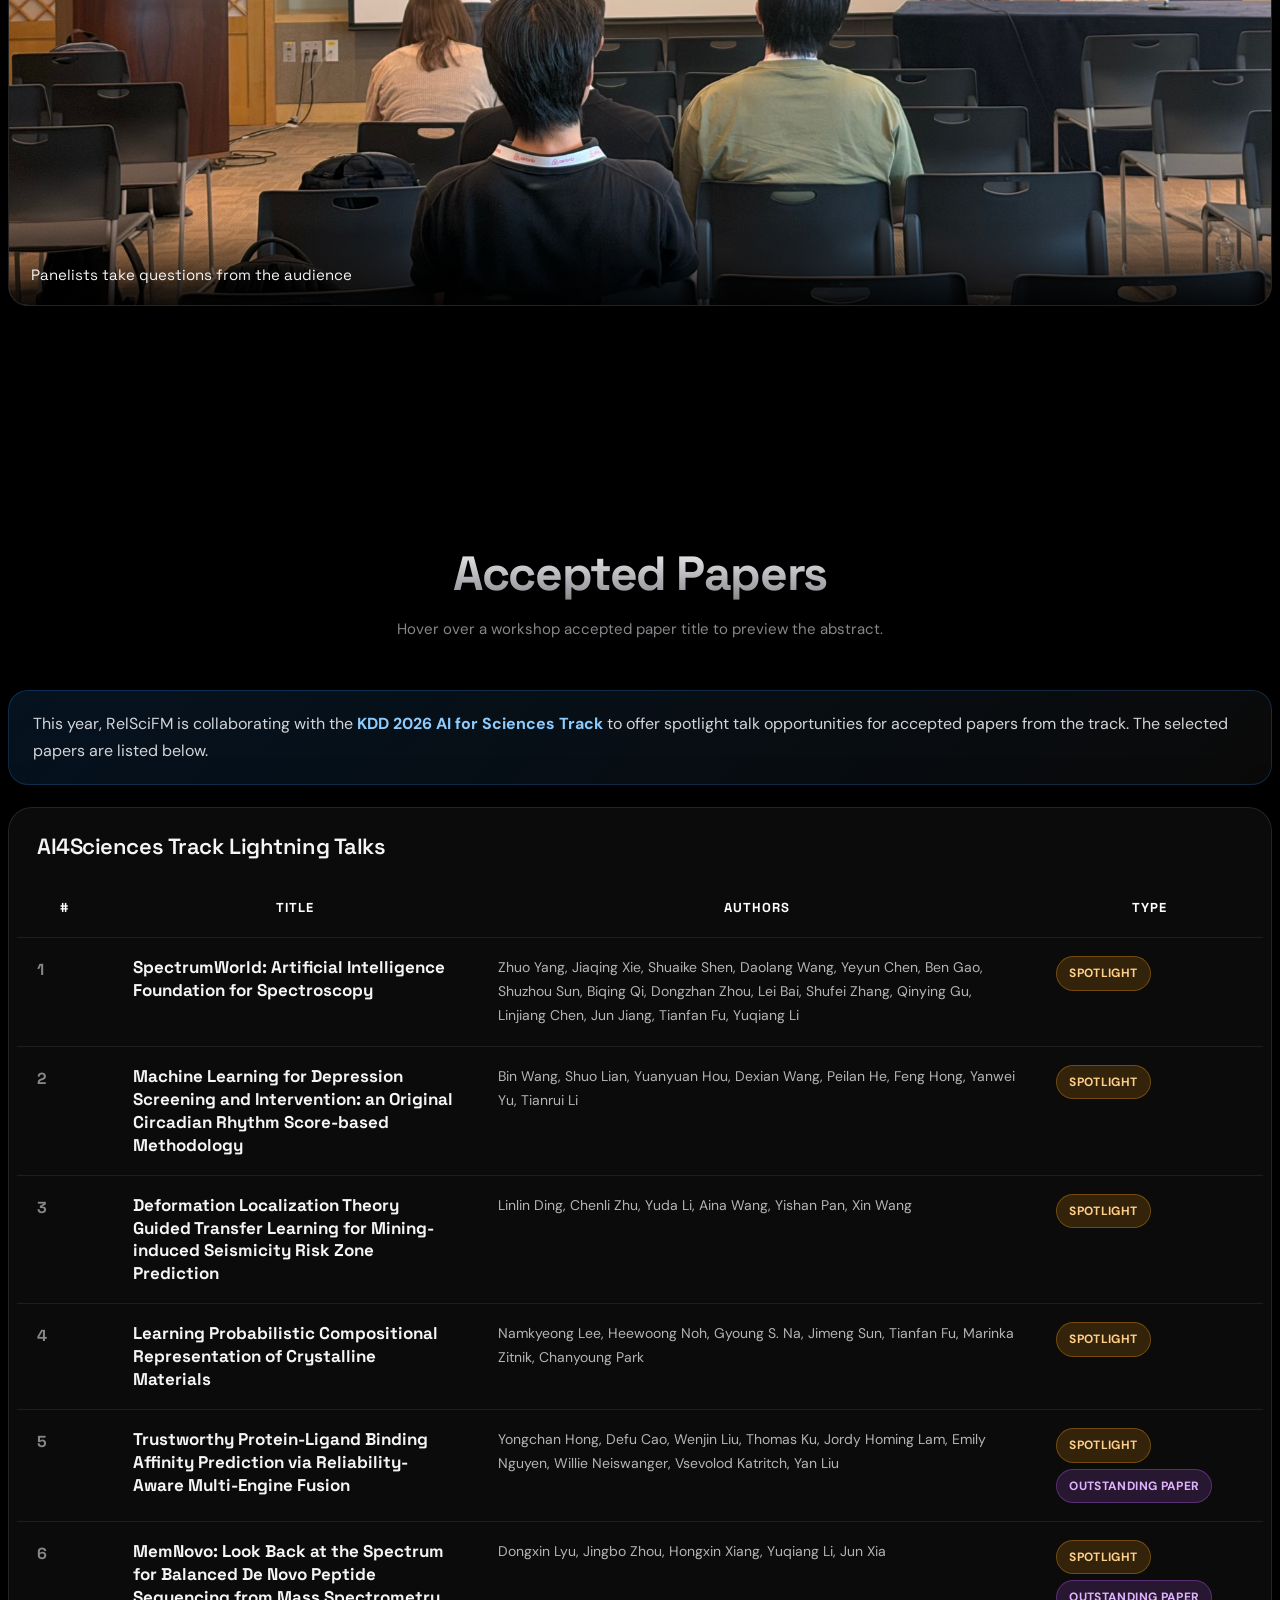
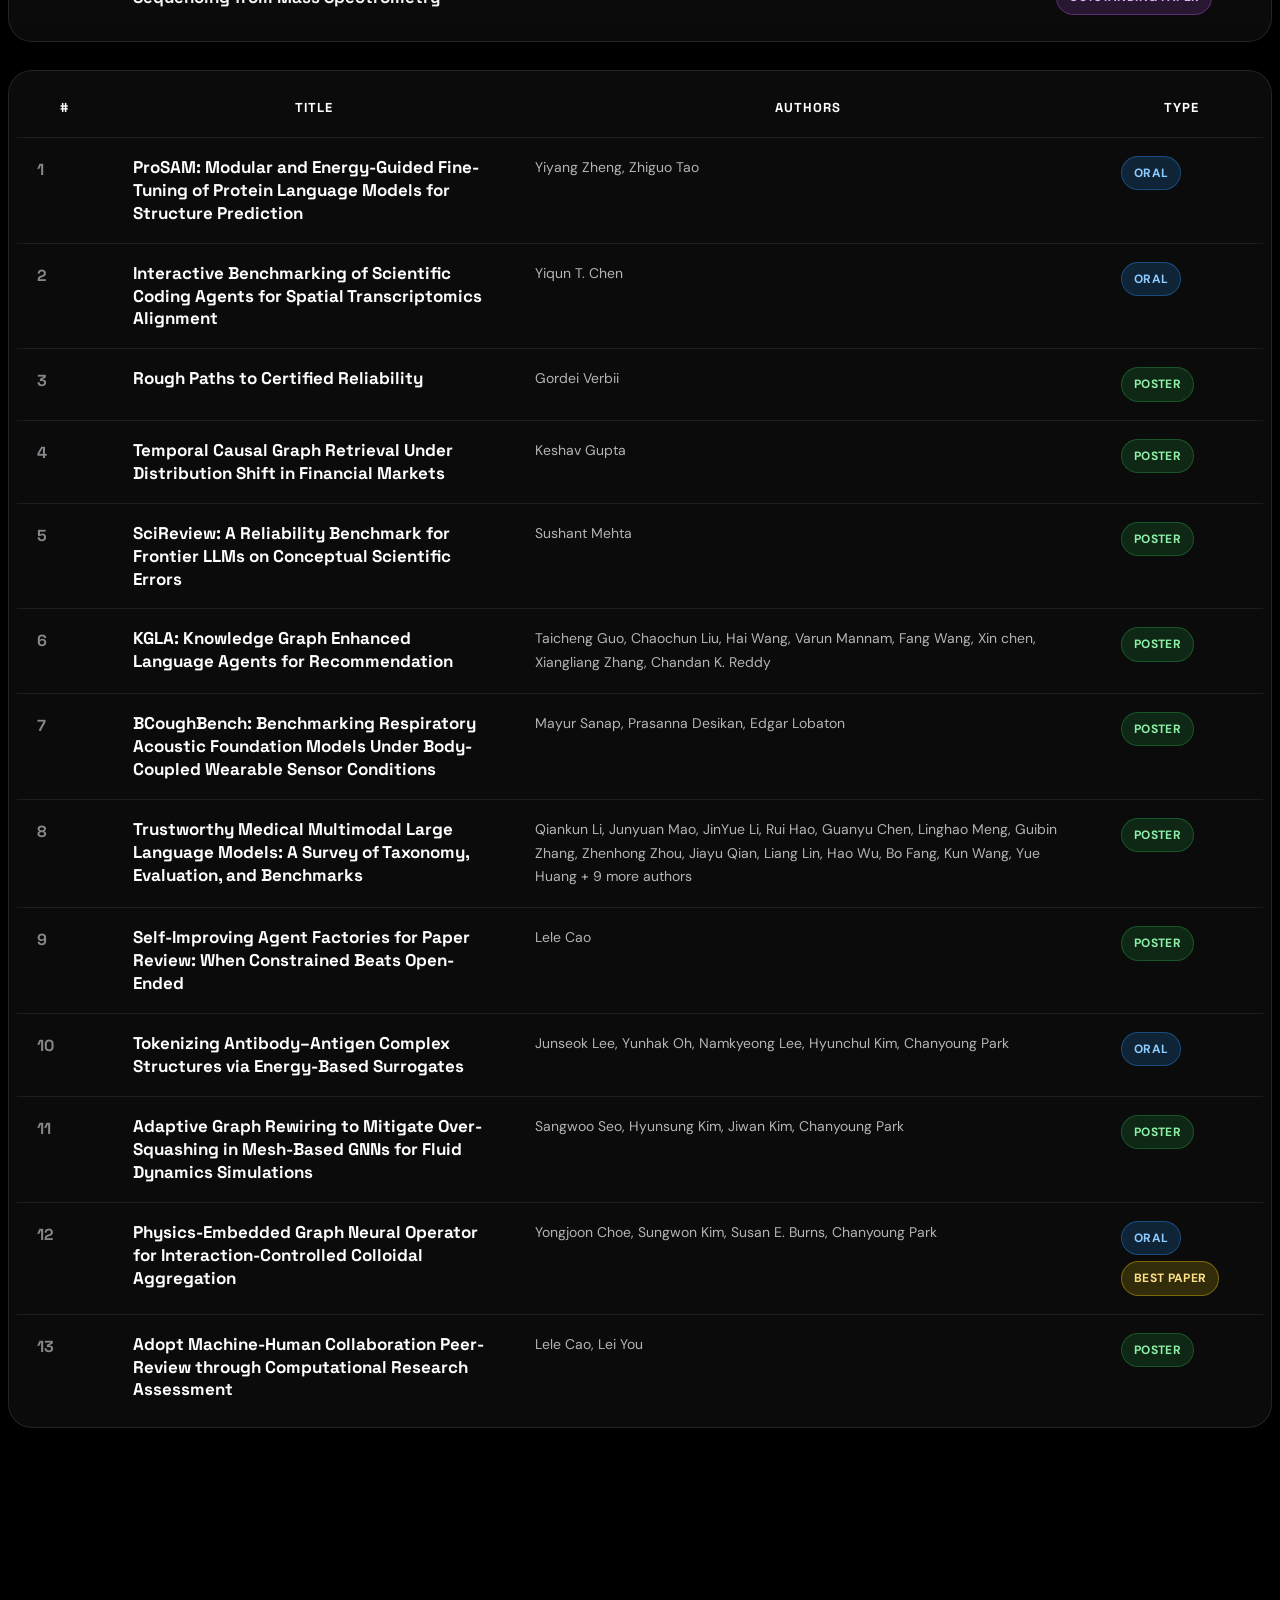
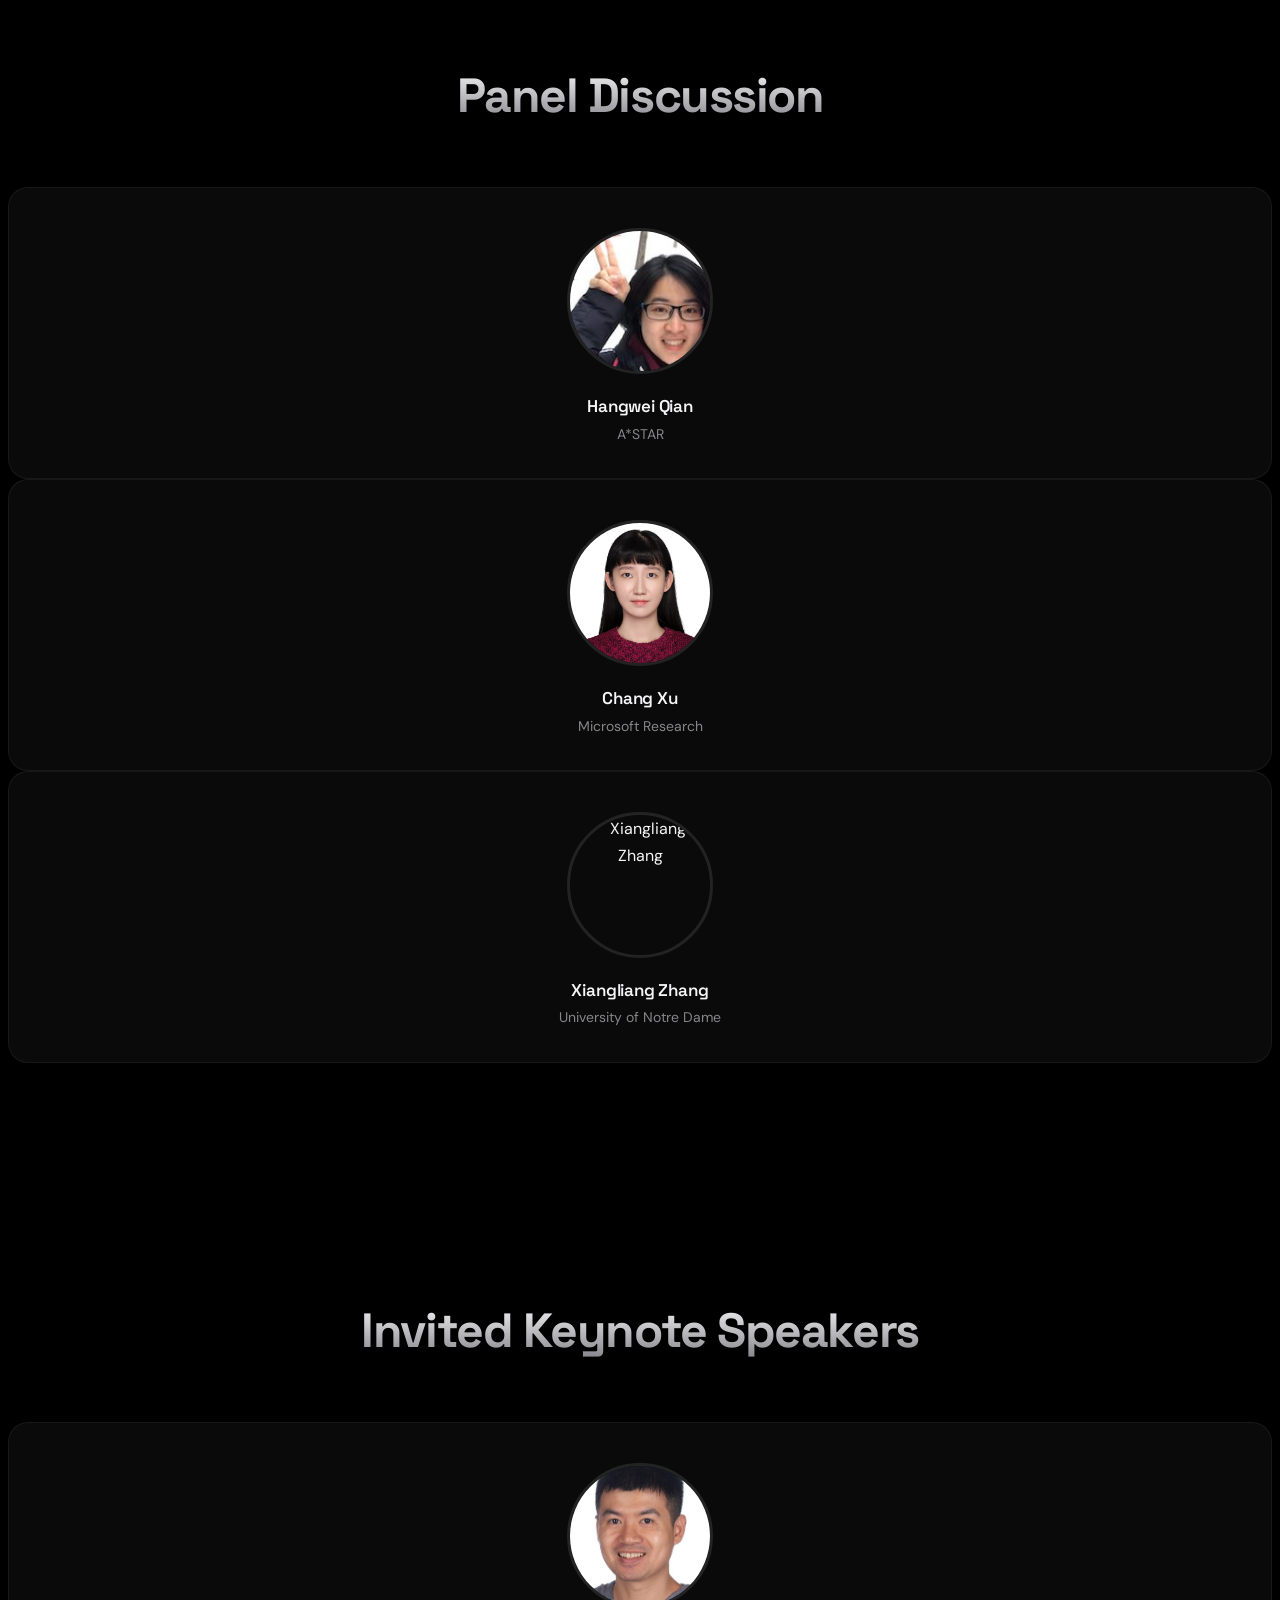
==== commit d5b79dd7: "Add workshop day photos and award certificate images Show what the workshop actually looked like: a " ====
--- a/index.html
+++ b/index.html
@@ -37,6 +37,7 @@
           <li><a href="#overview">Overview</a></li>
           <li><a href="#cfp">Call for Papers</a></li>
           <li><a href="#awards">Awards</a></li>
+          <li><a href="#highlights">Highlights</a></li>
           <li><a href="#accepted-papers">Accepted Papers</a></li>
           <li><a href="#speakers">Speakers</a></li>
           <li><a href="#schedule">Schedule</a></li>
@@ -224,13 +225,21 @@
 
       <div class="container">
         <div class="award-card best" data-aos="fade-up" data-aos-delay="80">
-          <div class="award-card-head">
-            <span class="award-badge best"><i class="bi bi-trophy-fill"></i> Best Paper Award</span>
-          </div>
-          <h3 class="award-paper-title">
-            <a href="https://openreview.net/forum?id=YiazBzWRAU" target="_blank" rel="noopener noreferrer">Physics-Embedded Graph Neural Operator for Interaction-Controlled Colloidal Aggregation</a>
-          </h3>
-          <p class="award-paper-authors">Yongjoon Choe, Sungwon Kim, Susan E. Burns, Chanyoung Park</p>
+          <div class="award-card-body">
+            <div class="award-card-head">
+              <span class="award-badge best"><i class="bi bi-trophy-fill"></i> Best Paper Award</span>
+            </div>
+            <h3 class="award-paper-title">
+              <a href="https://openreview.net/forum?id=YiazBzWRAU" target="_blank" rel="noopener noreferrer">Physics-Embedded Graph Neural Operator for Interaction-Controlled Colloidal Aggregation</a>
+            </h3>
+            <p class="award-paper-authors">Yongjoon Choe, Sungwon Kim, Susan E. Burns, Chanyoung Park</p>
+          </div>
+          <a href="assets/img/awards/certificate-best-paper.jpg" class="glightbox award-certificate"
+             data-gallery="certificates" data-description="Best Paper Award &mdash; RelSciFM @ KDD 2026">
+            <img src="assets/img/awards/certificate-best-paper.jpg" class="img-fluid" loading="lazy"
+                 alt="Best Paper Award certificate for Physics-Embedded Graph Neural Operator for Interaction-Controlled Colloidal Aggregation">
+            <span class="award-certificate-hint"><i class="bi bi-arrows-fullscreen"></i> View certificate</span>
+          </a>
         </div>
 
         <div class="row g-4">
@@ -241,6 +250,12 @@
               </div>
               <h3 class="award-paper-title">Trustworthy Protein-Ligand Binding Affinity Prediction via Reliability-Aware Multi-Engine Fusion</h3>
               <p class="award-paper-authors">Yongchan Hong, Defu Cao, Wenjin Liu, Thomas Ku, Jordy Homing Lam, Emily Nguyen, Willie Neiswanger, Vsevolod Katritch, Yan Liu</p>
+              <a href="assets/img/awards/certificate-outstanding-paper-1.jpg" class="glightbox award-certificate"
+                 data-gallery="certificates" data-description="Outstanding Paper Award &mdash; RelSciFM @ KDD 2026">
+                <img src="assets/img/awards/certificate-outstanding-paper-1.jpg" class="img-fluid" loading="lazy"
+                     alt="Outstanding Paper Award certificate for Trustworthy Protein-Ligand Binding Affinity Prediction via Reliability-Aware Multi-Engine Fusion">
+                <span class="award-certificate-hint"><i class="bi bi-arrows-fullscreen"></i> View certificate</span>
+              </a>
             </div>
           </div>
           <div class="col-lg-6" data-aos="fade-up" data-aos-delay="160">
@@ -250,12 +265,76 @@
               </div>
               <h3 class="award-paper-title">MemNovo: Look Back at the Spectrum for Balanced De Novo Peptide Sequencing from Mass Spectrometry</h3>
               <p class="award-paper-authors">Dongxin Lyu, Jingbo Zhou, Hongxin Xiang, Yuqiang Li, Jun Xia</p>
+              <a href="assets/img/awards/certificate-outstanding-paper-2.jpg" class="glightbox award-certificate"
+                 data-gallery="certificates" data-description="Outstanding Paper Award &mdash; RelSciFM @ KDD 2026">
+                <img src="assets/img/awards/certificate-outstanding-paper-2.jpg" class="img-fluid" loading="lazy"
+                     alt="Outstanding Paper Award certificate for MemNovo: Look Back at the Spectrum for Balanced De Novo Peptide Sequencing from Mass Spectrometry">
+                <span class="award-certificate-hint"><i class="bi bi-arrows-fullscreen"></i> View certificate</span>
+              </a>
             </div>
           </div>
         </div>
       </div>
     </section>
     <!-- /Awards -->
+
+    <!-- Highlights -->
+    <section id="highlights" class="cfp section highlights-section">
+      <div class="container section-title" data-aos="fade-up">
+        <h2>Highlights</h2>
+        <p>Moments from the RelSciFM 2026 workshop day at ICC Jeju, Korea.</p>
+      </div>
+
+      <div class="container">
+        <div class="row g-4">
+          <div class="col-12" data-aos="fade-up" data-aos-delay="80">
+            <a href="assets/img/highlights/highlights-3.jpg" class="glightbox highlight-card wide"
+               data-gallery="highlights" data-description="A full room for the RelSciFM afternoon session at ICC Jeju.">
+              <img src="assets/img/highlights/highlights-3.jpg" class="img-fluid" loading="lazy"
+                   alt="Attendees filling the RelSciFM workshop room at ICC Jeju">
+              <span class="highlight-caption">A full room for the afternoon session at ICC Jeju</span>
+            </a>
+          </div>
+
+          <div class="col-lg-6" data-aos="fade-up" data-aos-delay="120">
+            <a href="assets/img/highlights/highlights-1.jpg" class="glightbox highlight-card"
+               data-gallery="highlights" data-description="Invited talk by Yuan Fang on how multimodality improves the reliability of molecular foundation models.">
+              <img src="assets/img/highlights/highlights-1.jpg" class="img-fluid" loading="lazy"
+                   alt="Yuan Fang presenting on multimodality and reliability at the RelSciFM workshop">
+              <span class="highlight-caption">Invited talk by Yuan Fang: why multimodality improves reliability</span>
+            </a>
+          </div>
+
+          <div class="col-lg-6" data-aos="fade-up" data-aos-delay="160">
+            <a href="assets/img/highlights/highlights-2.jpg" class="glightbox highlight-card"
+               data-gallery="highlights" data-description="Invited talk by Gang Liu on graph diffusion transformers for molecular modeling.">
+              <img src="assets/img/highlights/highlights-2.jpg" class="img-fluid" loading="lazy"
+                   alt="Gang Liu presenting on graph diffusion transformers at the RelSciFM workshop">
+              <span class="highlight-caption">Invited talk by Gang Liu on graph diffusion transformers</span>
+            </a>
+          </div>
+
+          <div class="col-lg-6" data-aos="fade-up" data-aos-delay="200">
+            <a href="assets/img/highlights/highlights-5.jpg" class="glightbox highlight-card"
+               data-gallery="highlights" data-description="Panel discussion: what is the minimum evidence required before a scientific foundation model can influence a real scientific decision?">
+              <img src="assets/img/highlights/highlights-5.jpg" class="img-fluid" loading="lazy"
+                   alt="Panel discussion opening question at the RelSciFM workshop">
+              <span class="highlight-caption">Panel discussion: what evidence makes a model trustworthy?</span>
+            </a>
+          </div>
+
+          <div class="col-lg-6" data-aos="fade-up" data-aos-delay="240">
+            <a href="assets/img/highlights/highlights-4.jpg" class="glightbox highlight-card"
+               data-gallery="highlights" data-description="Panelists answering questions during the closing discussion.">
+              <img src="assets/img/highlights/highlights-4.jpg" class="img-fluid" loading="lazy"
+                   alt="Panelists answering audience questions at the RelSciFM workshop">
+              <span class="highlight-caption">Panelists take questions from the audience</span>
+            </a>
+          </div>
+        </div>
+      </div>
+    </section>
+    <!-- /Highlights -->
 
     <!-- Accepted Papers -->
     <section id="accepted-papers" class="cfp section accepted-papers-section">
--- a/assets/css/main.css
+++ b/assets/css/main.css
@@ -1497,6 +1497,13 @@
 .award-card.outstanding {
   background: linear-gradient(135deg, rgba(191, 90, 242, 0.1), rgba(255, 255, 255, 0.035) 58%);
   border-color: rgba(191, 90, 242, 0.22);
+  display: flex;
+  flex-direction: column;
+}
+
+/* keep both certificates on the same baseline when author lists differ in length */
+.award-card.outstanding .award-certificate {
+  margin-top: auto;
 }
 
 .award-card-head {
@@ -1582,6 +1589,69 @@
   color: #e0b3ff;
 }
 
+.award-certificate {
+  border: 1px solid rgba(255, 255, 255, 0.12);
+  border-radius: 14px;
+  display: block;
+  margin-top: 22px;
+  overflow: hidden;
+  position: relative;
+  z-index: 1;
+}
+
+.award-certificate img {
+  display: block;
+  transition: transform 0.4s ease;
+  width: 100%;
+}
+
+@media (min-width: 992px) {
+  .award-card.best {
+    align-items: center;
+    display: flex;
+    gap: 38px;
+  }
+
+  .award-card.best .award-card-body {
+    flex: 1 1 0;
+    min-width: 0;
+    position: relative;
+    z-index: 1;
+  }
+
+  .award-card.best .award-certificate {
+    flex: 0 0 48%;
+    margin-top: 0;
+  }
+}
+
+.award-certificate:hover img {
+  transform: scale(1.03);
+}
+
+.award-certificate-hint {
+  align-items: center;
+  background: rgba(0, 0, 0, 0.62);
+  border-radius: 999px;
+  bottom: 12px;
+  color: #ffffff;
+  display: inline-flex;
+  font-family: var(--heading-font);
+  font-size: 12px;
+  gap: 7px;
+  left: 12px;
+  letter-spacing: 0.04em;
+  opacity: 0;
+  padding: 7px 14px;
+  position: absolute;
+  transition: opacity 0.3s ease;
+}
+
+.award-certificate:hover .award-certificate-hint,
+.award-certificate:focus-visible .award-certificate-hint {
+  opacity: 1;
+}
+
 @media (max-width: 575px) {
   .award-card,
   .award-card.best {
@@ -1596,3 +1666,69 @@
     font-size: 19px;
   }
 }
+
+/*--------------------------------------------------------------
+# Highlights
+--------------------------------------------------------------*/
+.highlights-section .section-title p {
+  color: var(--text-secondary);
+  margin-top: 10px;
+}
+
+.highlight-card {
+  background: rgba(255, 255, 255, 0.04);
+  border: 1px solid rgba(255, 255, 255, 0.1);
+  border-radius: 20px;
+  box-shadow: 0 22px 60px rgba(0, 0, 0, 0.32);
+  display: block;
+  overflow: hidden;
+  position: relative;
+  transition: transform 0.4s ease, border-color 0.4s ease;
+}
+
+.highlight-card:hover {
+  border-color: rgba(41, 151, 255, 0.4);
+  transform: translateY(-4px);
+}
+
+.highlight-card img {
+  aspect-ratio: 4 / 3;
+  display: block;
+  object-fit: cover;
+  transition: transform 0.5s ease;
+  width: 100%;
+}
+
+.highlight-card.wide img {
+  aspect-ratio: 16 / 7;
+  object-position: center 62%;
+}
+
+.highlight-card:hover img {
+  transform: scale(1.04);
+}
+
+.highlight-caption {
+  background: linear-gradient(to top, rgba(0, 0, 0, 0.86), rgba(0, 0, 0, 0.42) 55%, transparent);
+  bottom: 0;
+  color: #f5f5f7;
+  display: block;
+  font-family: var(--heading-font);
+  font-size: 15px;
+  left: 0;
+  line-height: 1.4;
+  padding: 46px 22px 20px;
+  position: absolute;
+  right: 0;
+}
+
+@media (max-width: 575px) {
+  .highlight-card.wide img {
+    aspect-ratio: 4 / 3;
+  }
+
+  .highlight-caption {
+    font-size: 14px;
+    padding: 38px 16px 16px;
+  }
+}
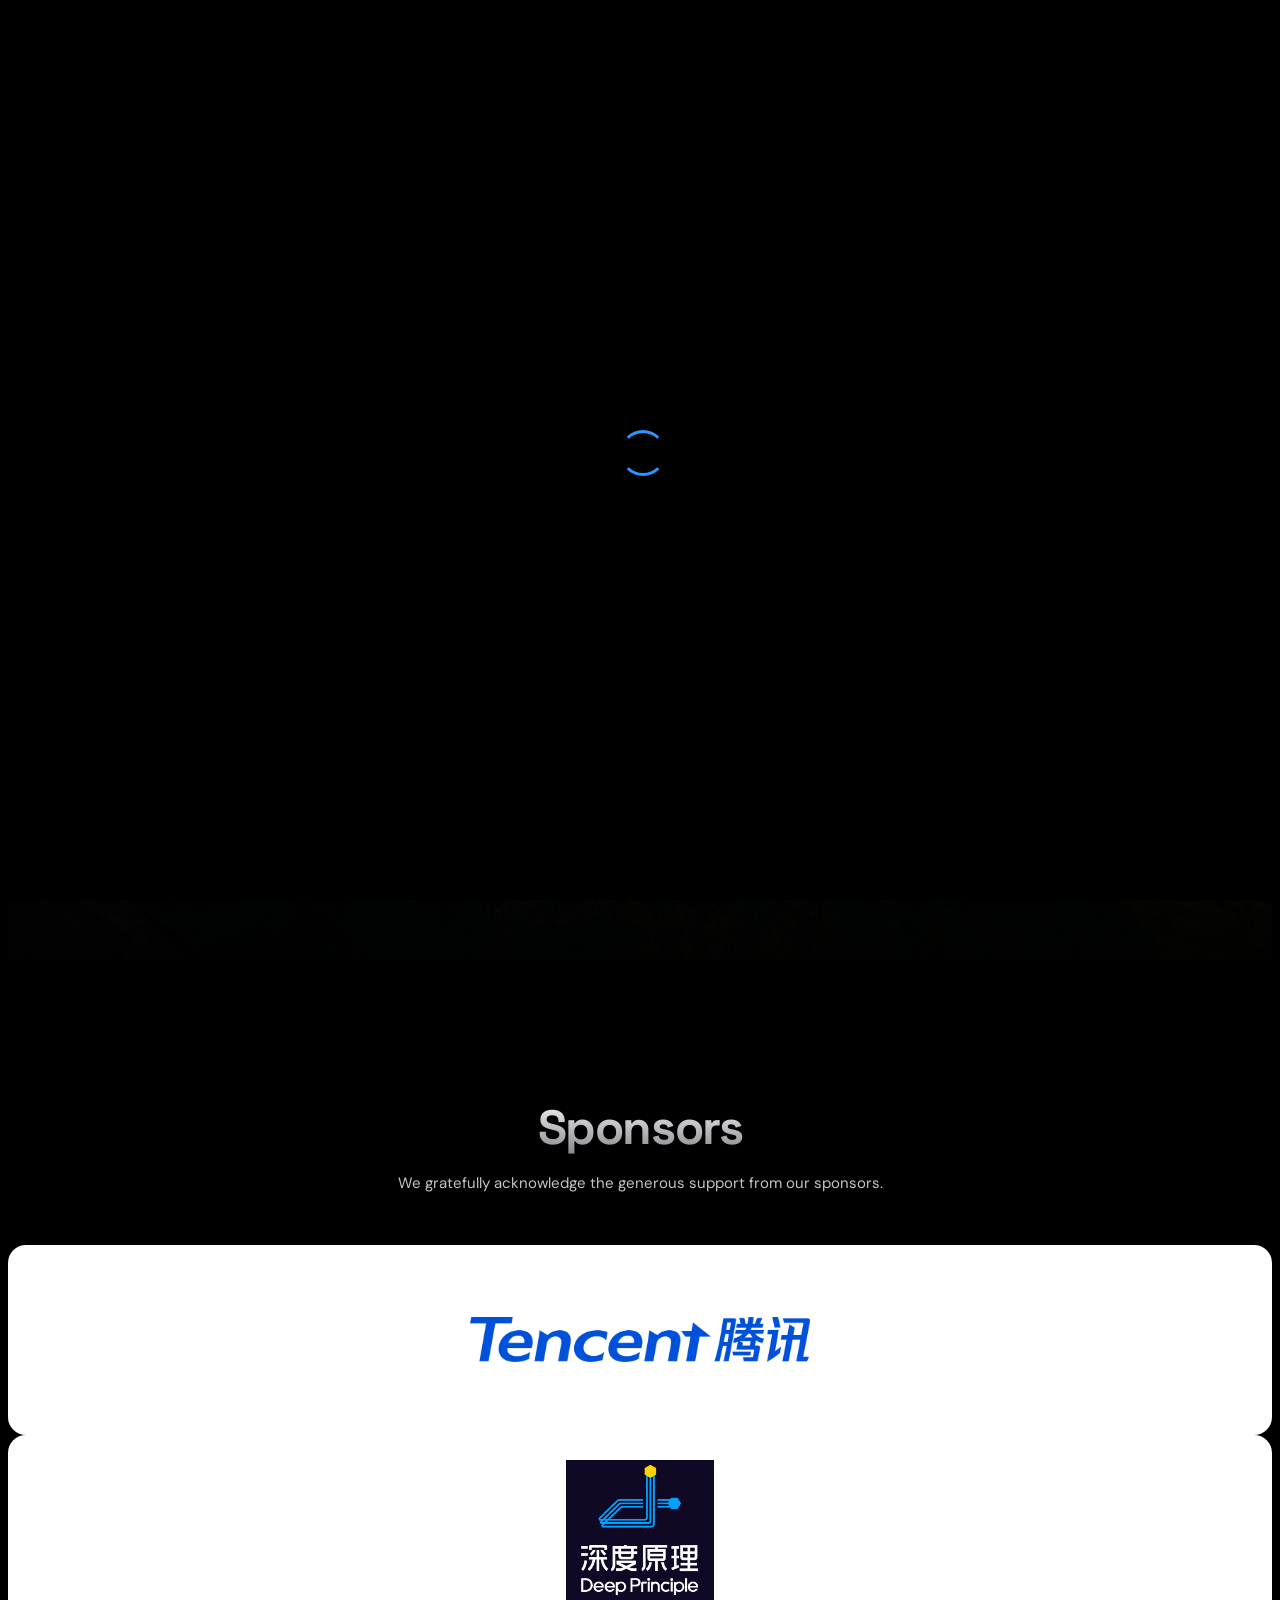
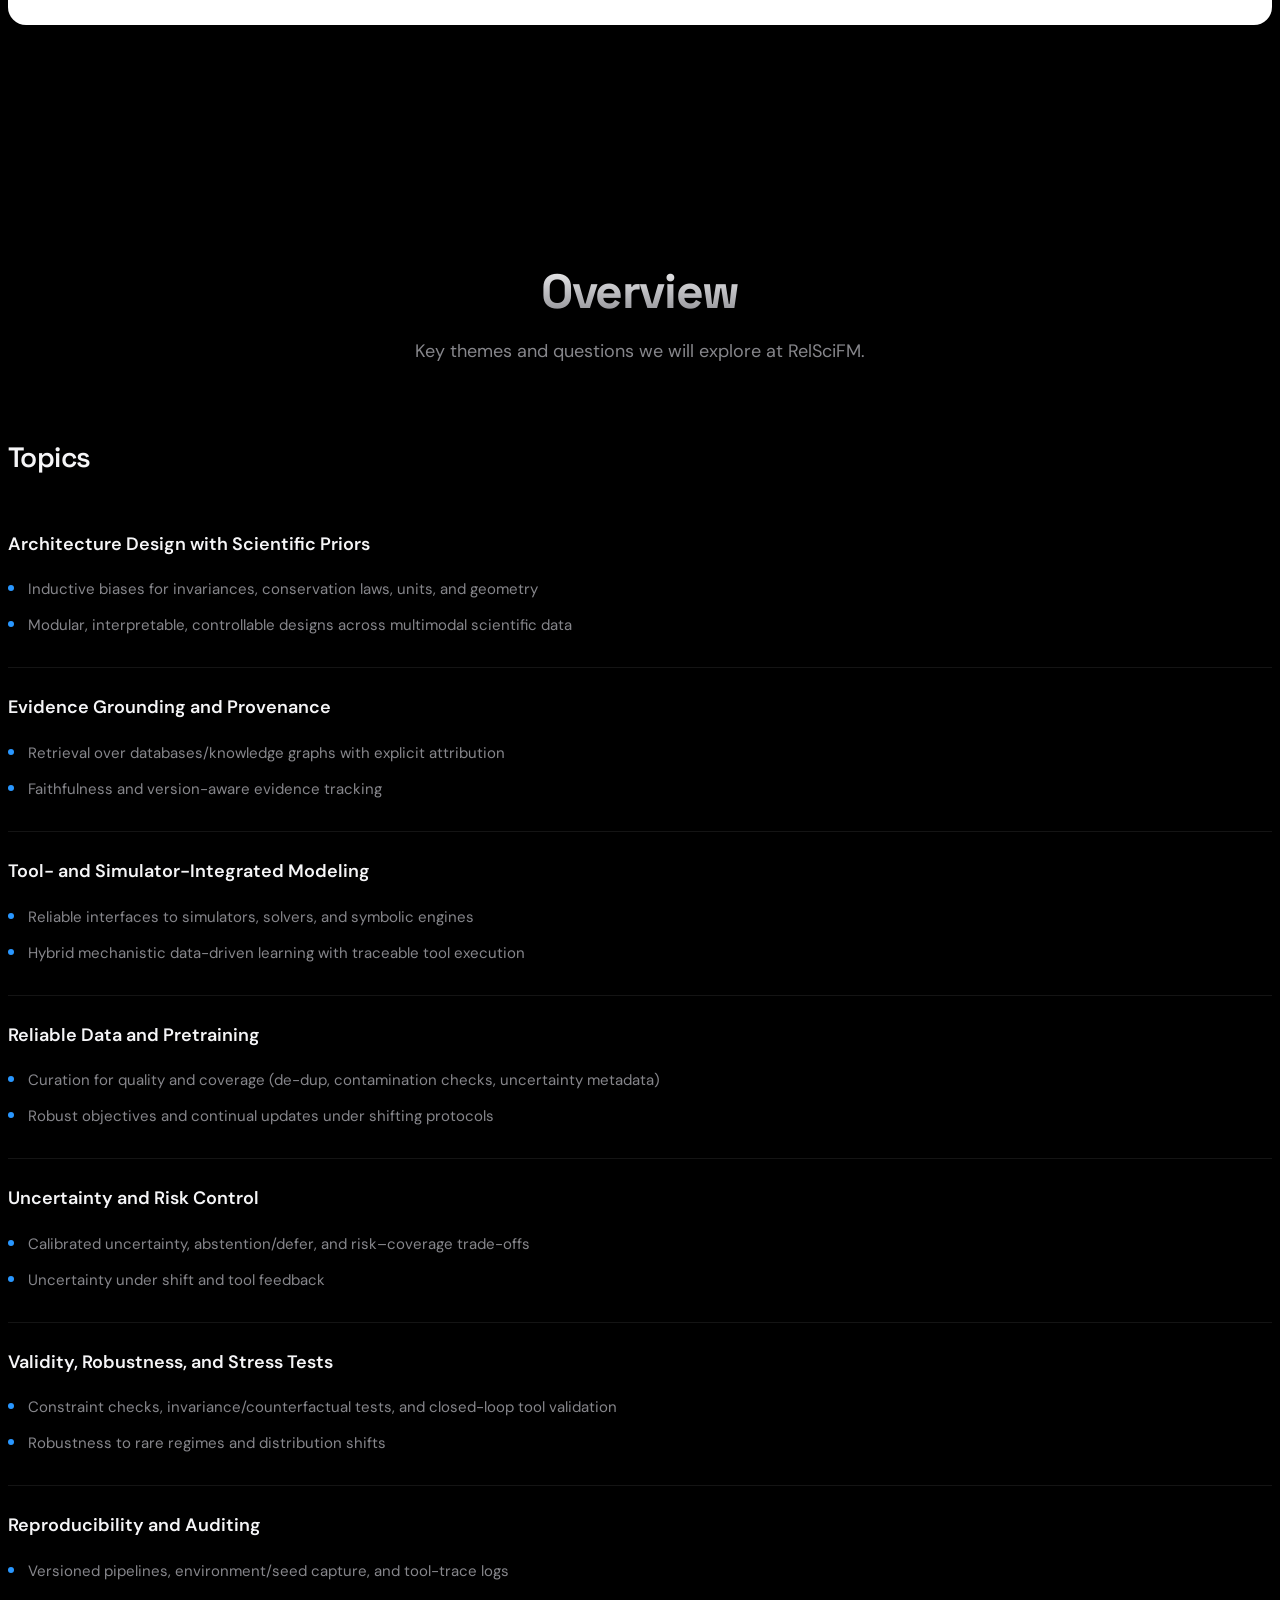
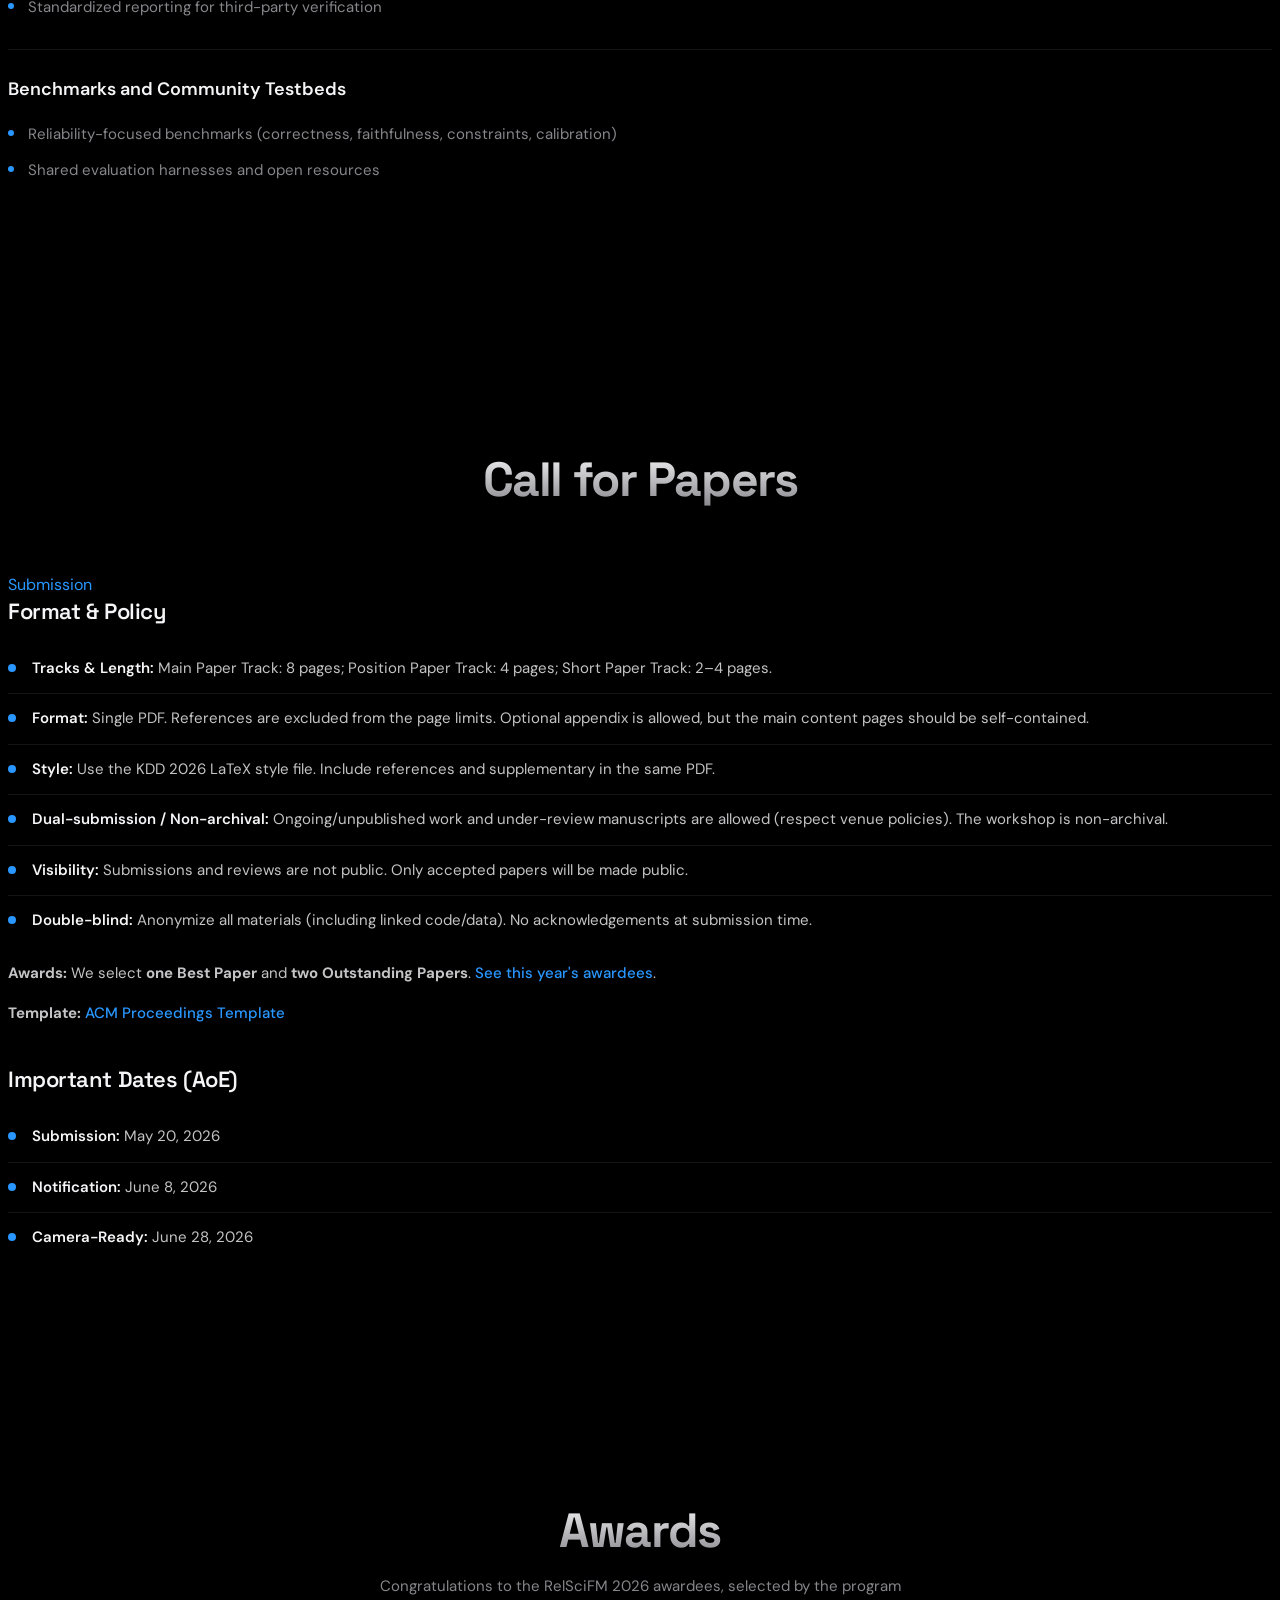
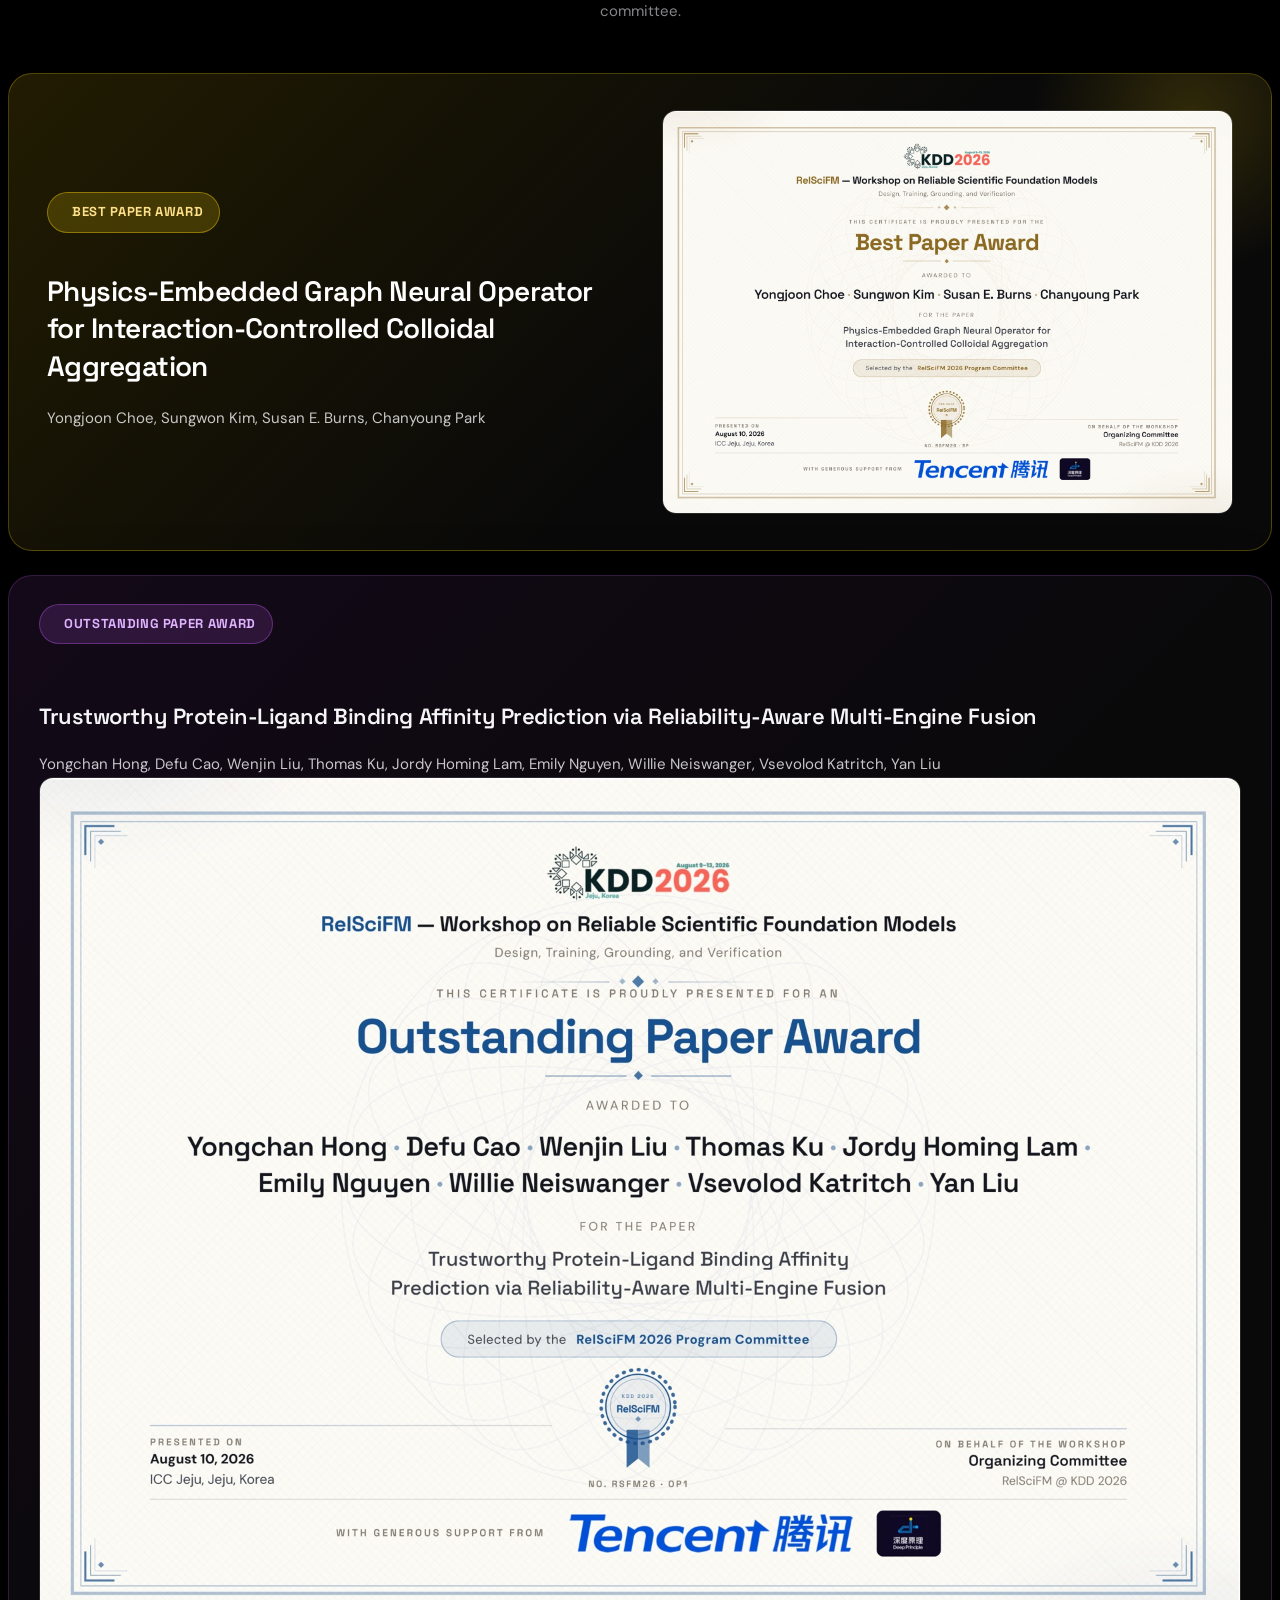
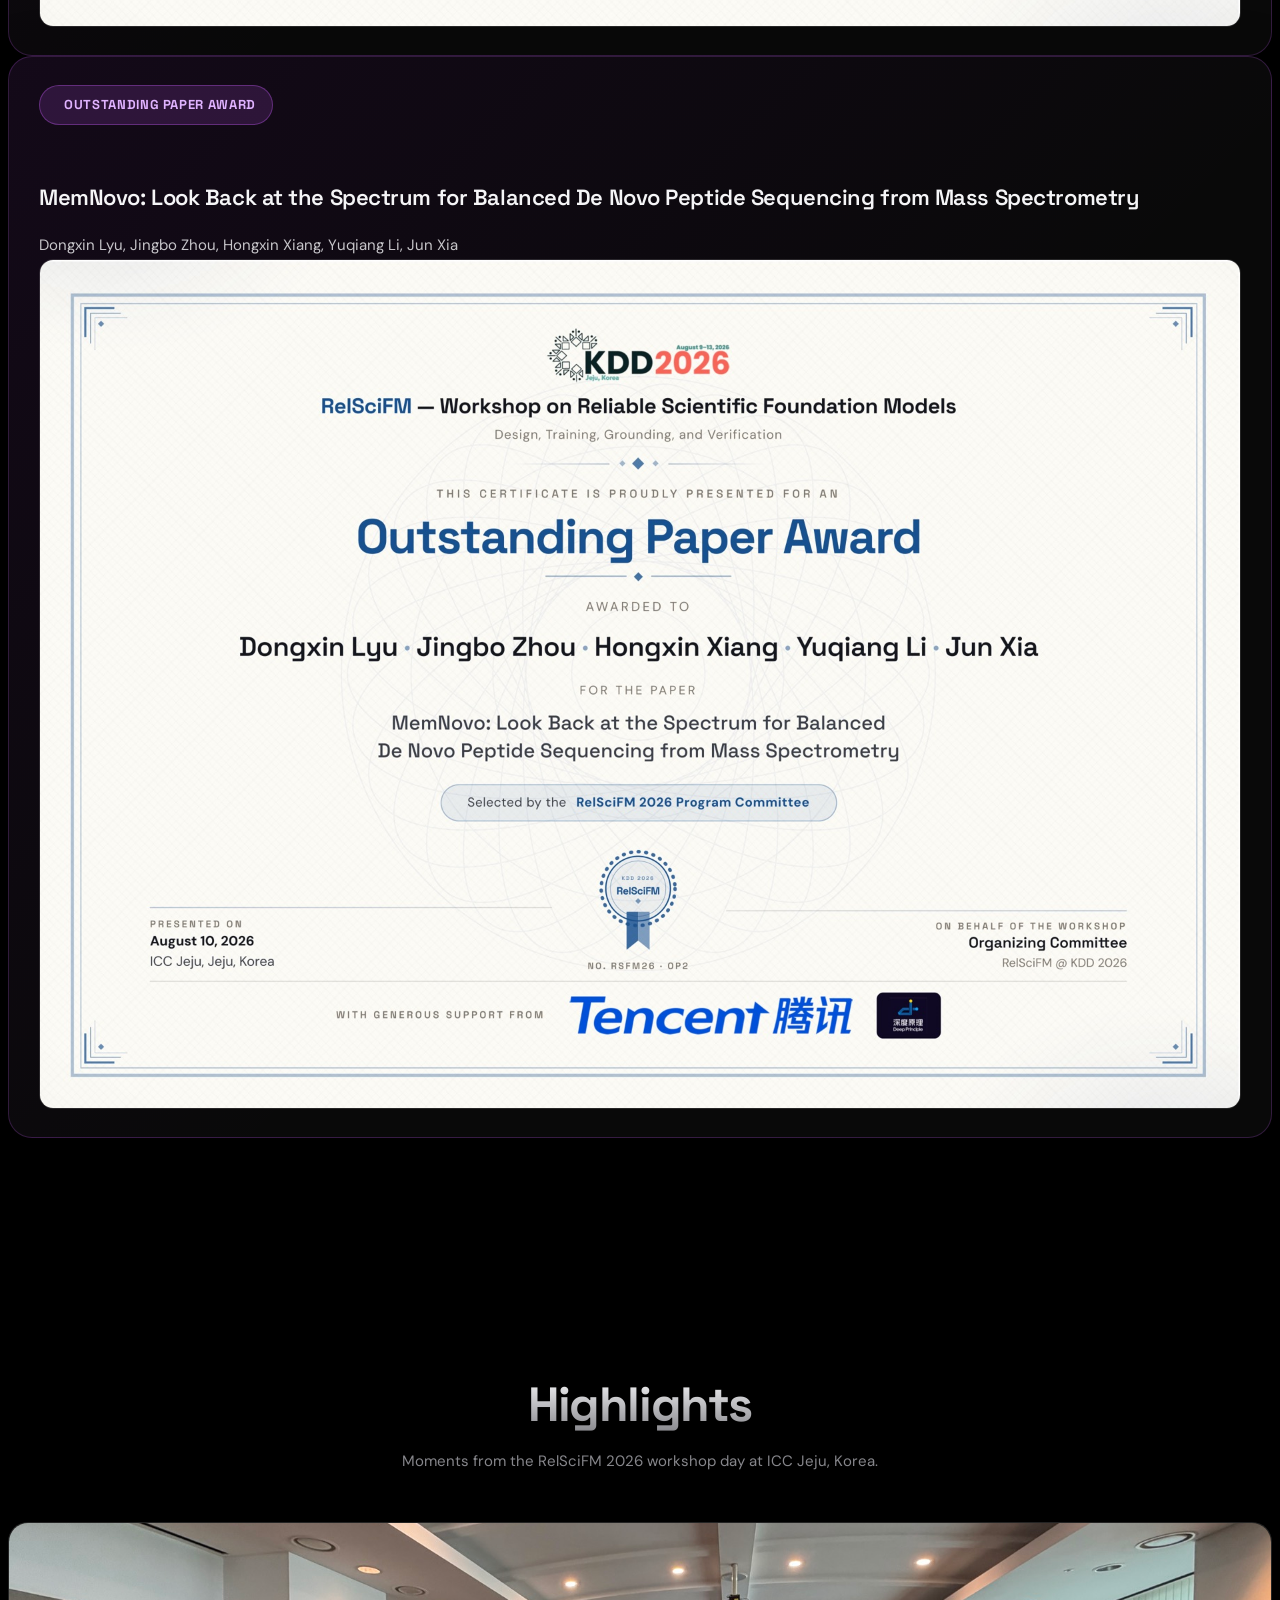
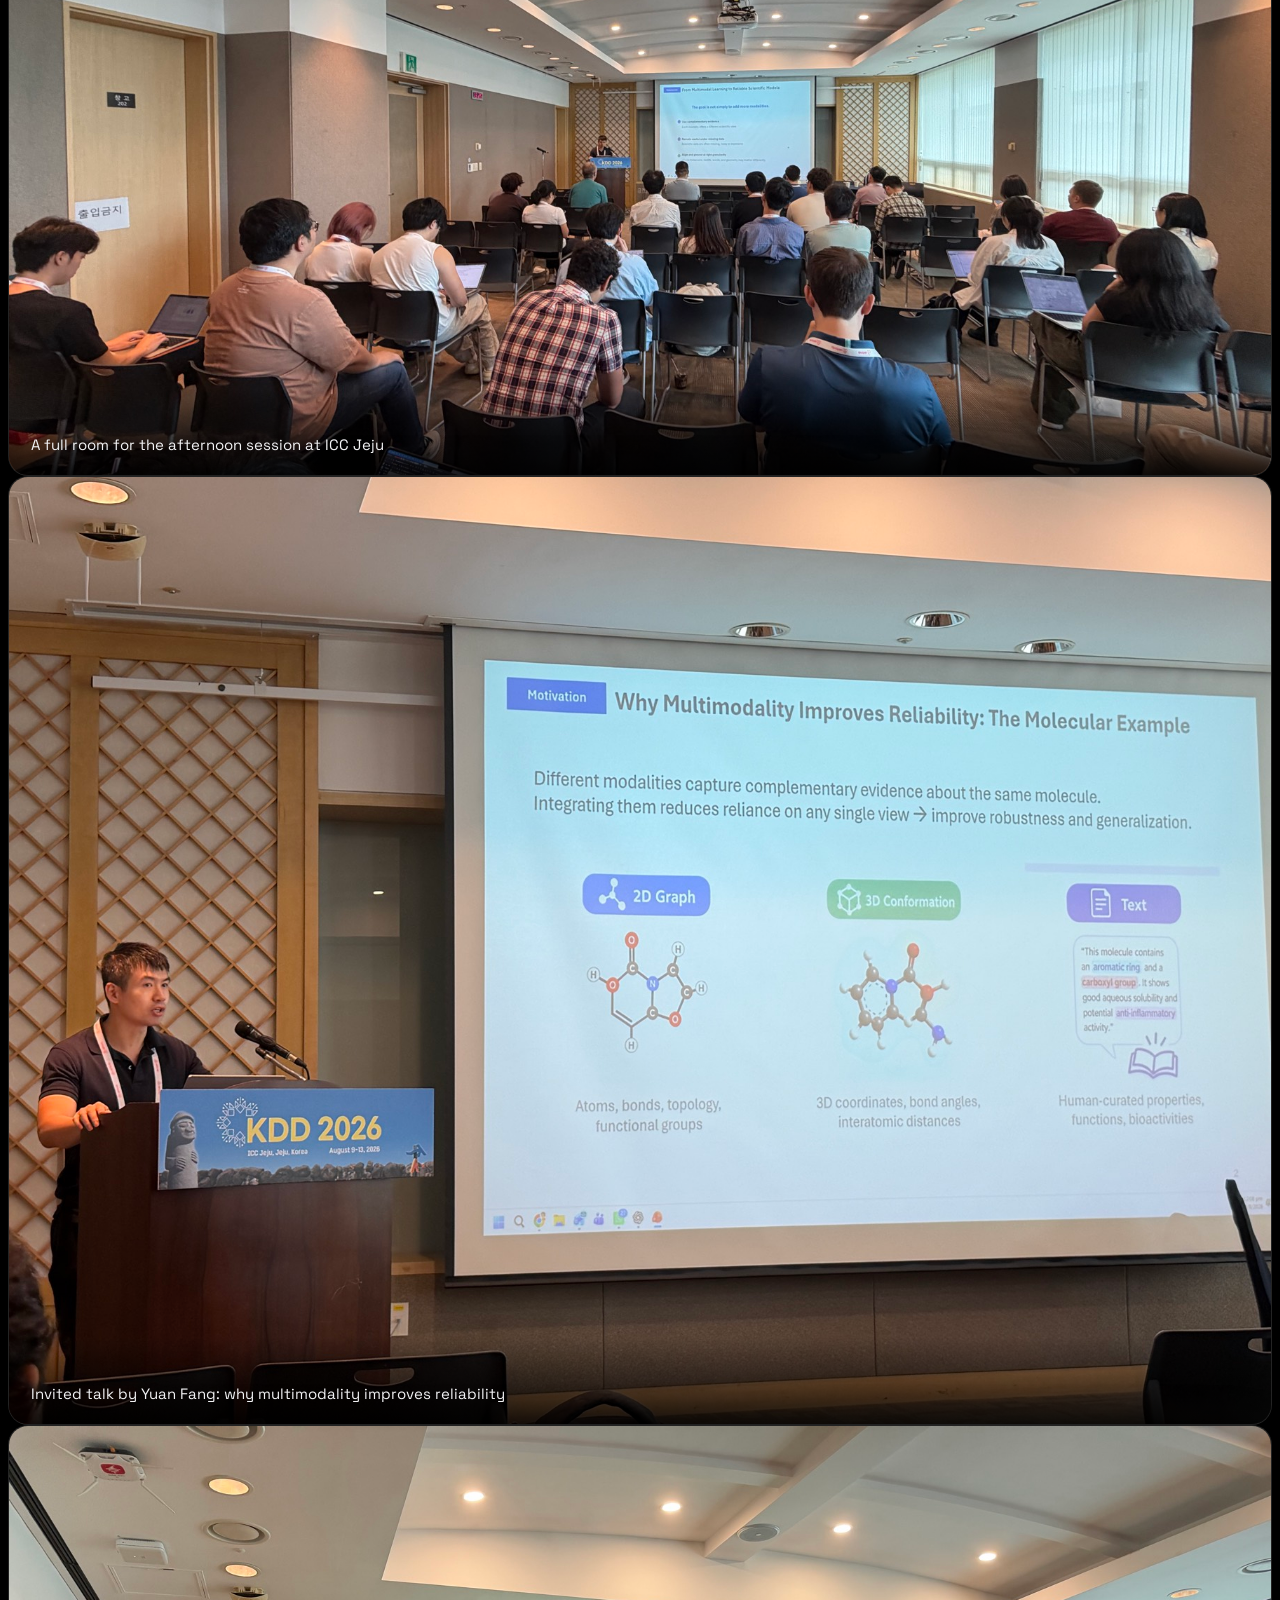
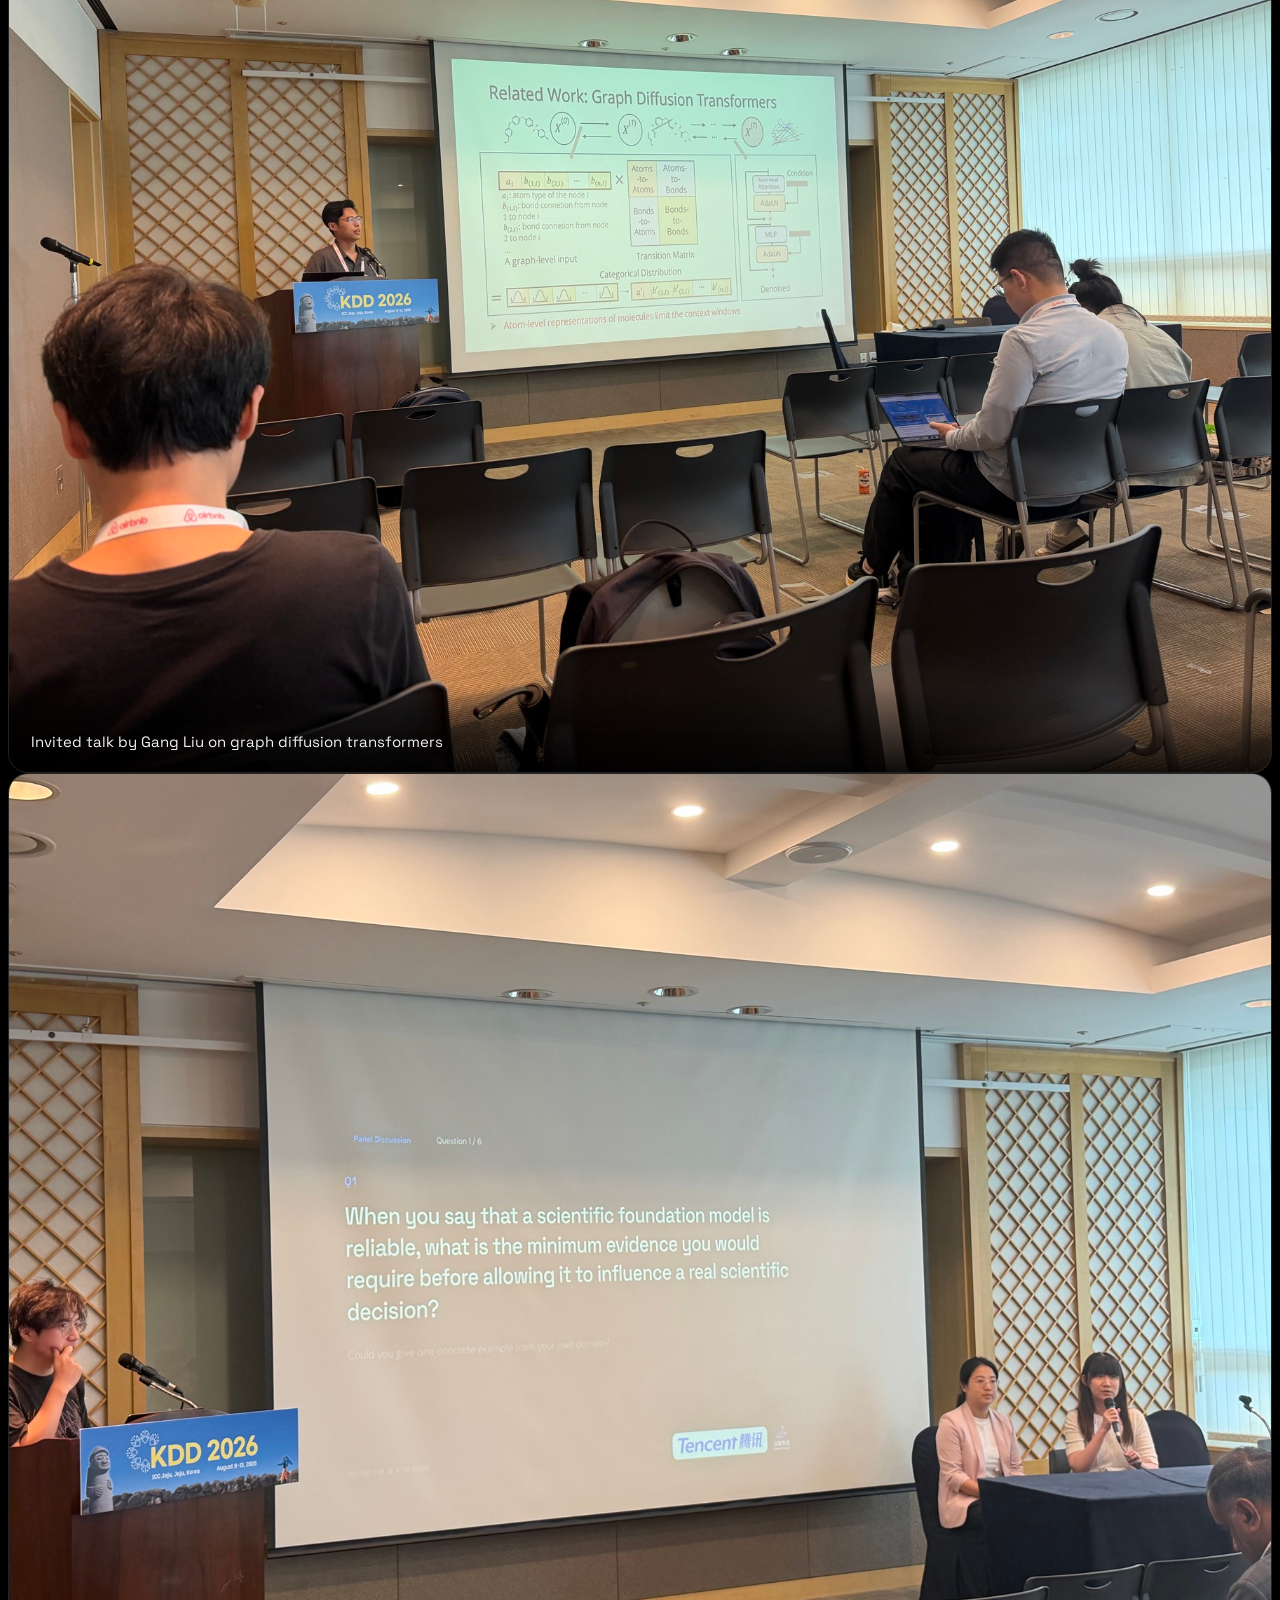
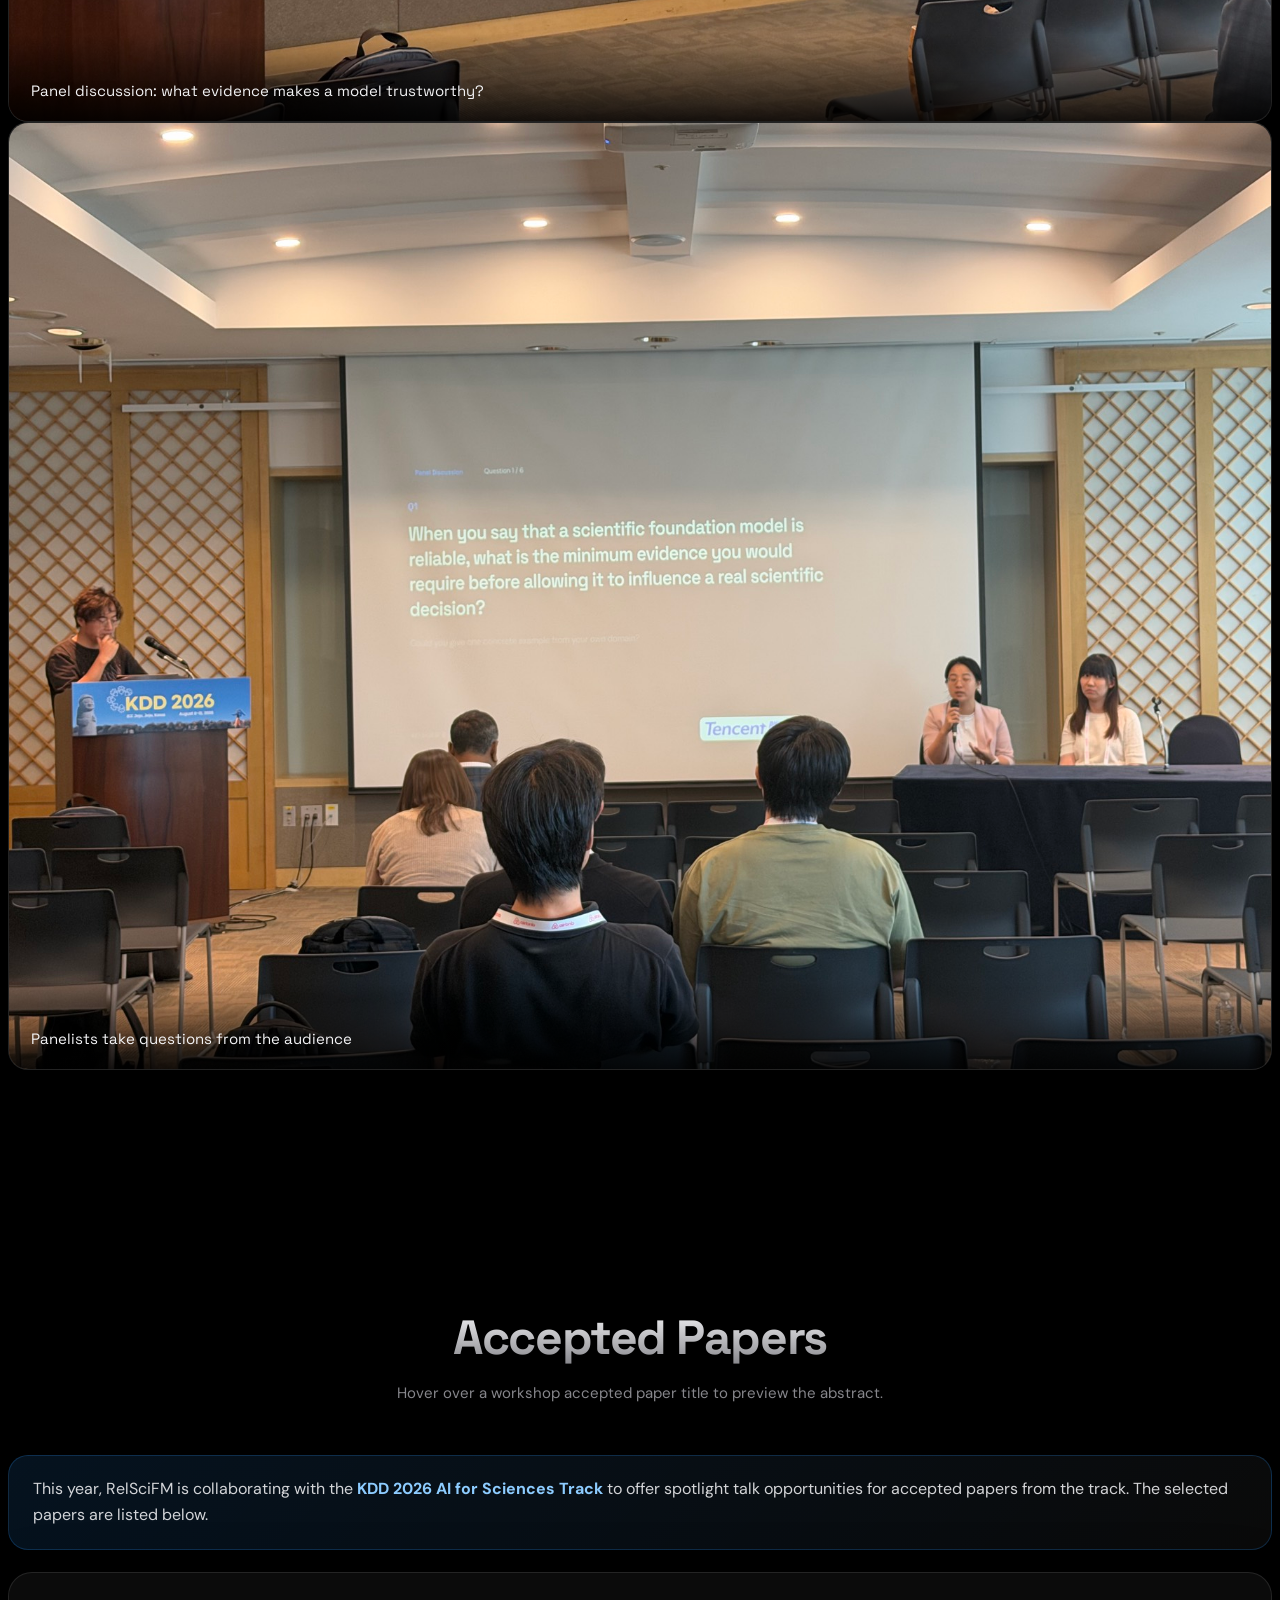
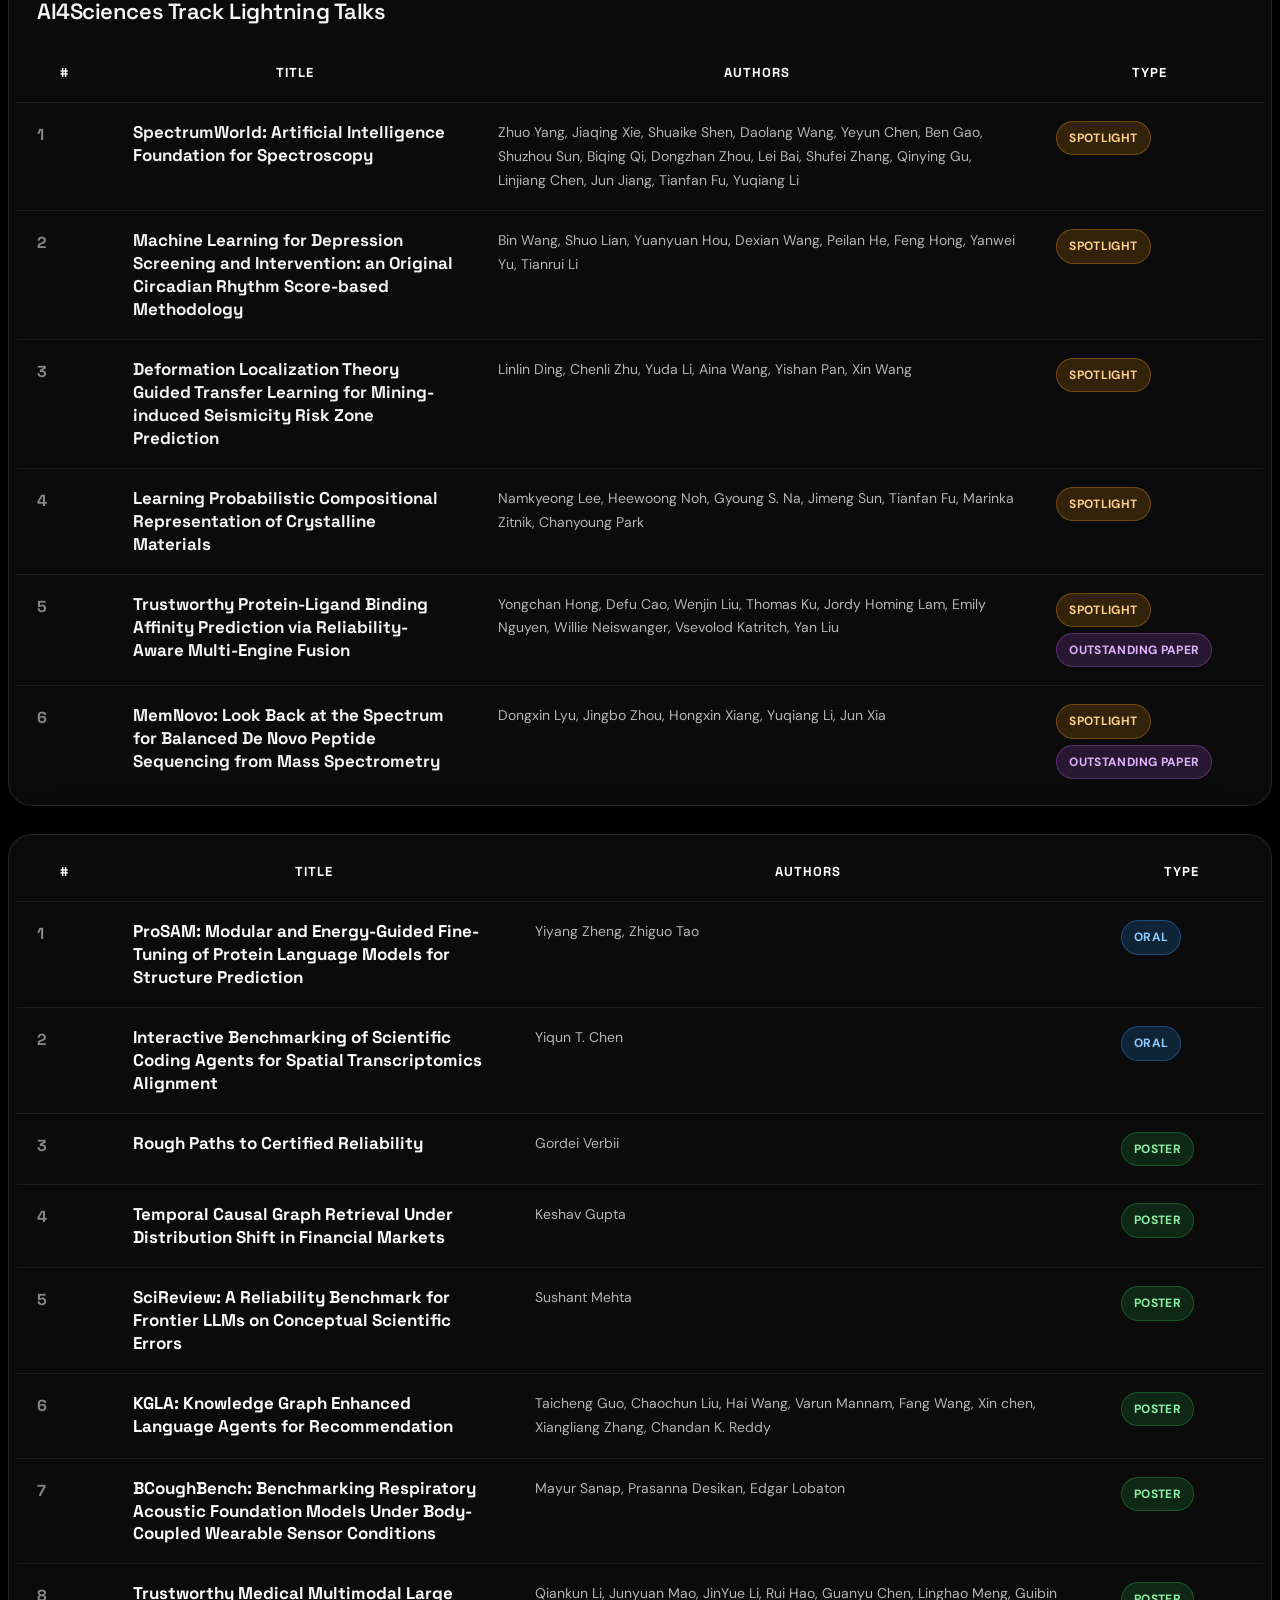
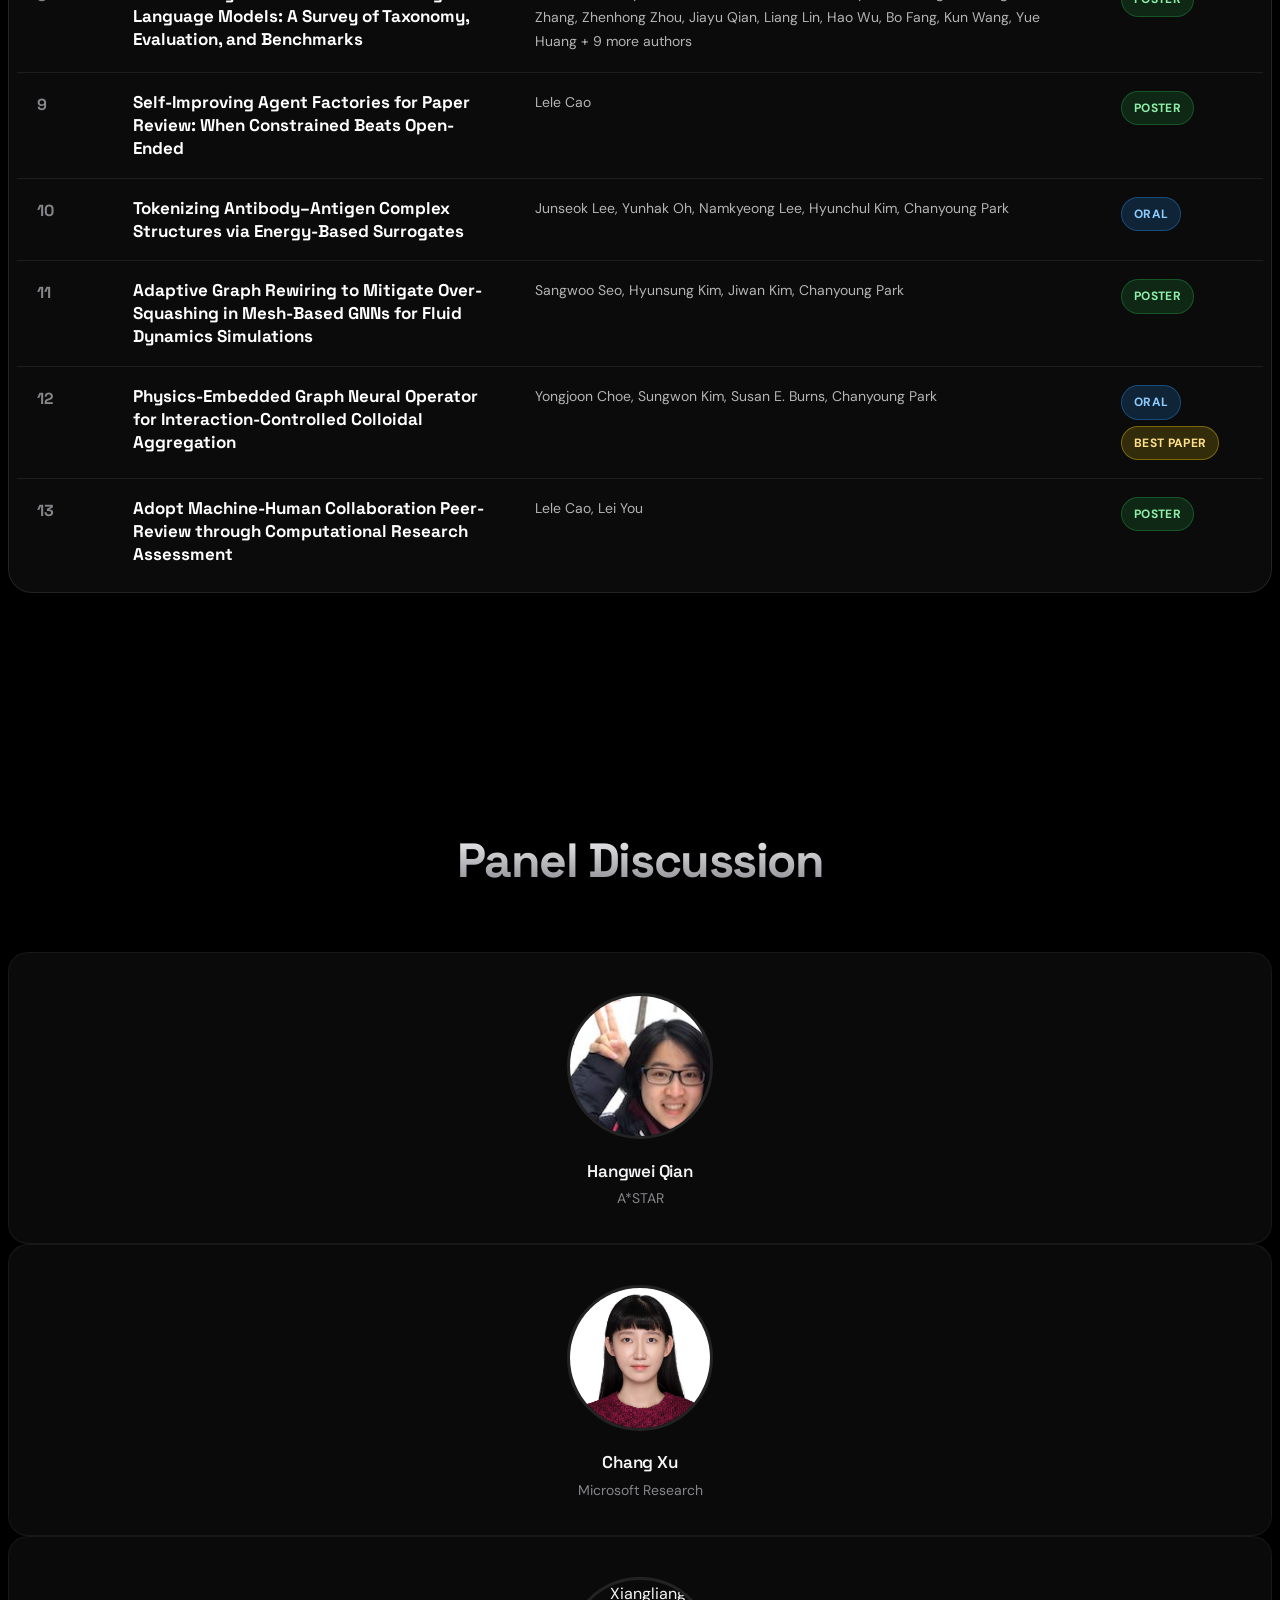
==== commit 3006de35: "Move the Sponsors section to the top of the page Give sponsors more prominence by placing their logo" ====
--- a/index.html
+++ b/index.html
@@ -34,6 +34,7 @@
       <nav id="navmenu" class="navmenu">
         <ul>
           <li><a href="#hero" class="active">Home</a></li>
+          <li><a href="#sponsors">Sponsors</a></li>
           <li><a href="#overview">Overview</a></li>
           <li><a href="#cfp">Call for Papers</a></li>
           <li><a href="#awards">Awards</a></li>
@@ -42,7 +43,6 @@
           <li><a href="#speakers">Speakers</a></li>
           <li><a href="#schedule">Schedule</a></li>
           <li><a href="#organizers">Organizers</a></li>
-          <li><a href="#sponsors">Sponsors</a></li>
         </ul>
         <i class="mobile-nav-toggle d-xl-none bi bi-list"></i>
       </nav>
@@ -100,6 +100,43 @@
       </div>
     </section>
     <!-- /Hero -->
+
+    <!-- Sponsors -->
+    <section id="sponsors" class="cfp section">
+      <div class="container section-title" data-aos="fade-up">
+        <h2>Sponsors</h2>
+        <p>We gratefully acknowledge the generous support from our sponsors.</p>
+      </div>
+
+      <div class="container">
+        <div class="row gy-4 justify-content-center align-items-stretch">
+          <div class="col-lg-5 col-md-6" data-aos="fade-up" data-aos-delay="100">
+            <div class="card border-0 shadow-sm text-center px-4 py-4 sponsor-card">
+
+              <a href="https://www.tencent.com/" target="_blank" rel="noopener noreferrer">
+                <img
+                  src="assets/img/sponsors/tencent.png"
+                  class="img-fluid sponsor-logo sponsor-logo-tencent"
+                  alt="Tencent"
+                >
+              </a>
+
+            </div>
+          </div>
+
+          <div class="col-lg-5 col-md-6" data-aos="fade-up" data-aos-delay="150">
+            <div class="card border-0 shadow-sm text-center px-4 py-4 sponsor-card">
+              <img
+                src="assets/img/sponsors/deepprinciple.jpeg"
+                class="img-fluid sponsor-logo sponsor-logo-deepprinciple"
+                alt="Deep Principle"
+              >
+            </div>
+          </div>
+        </div>
+      </div>
+    </section>
+    <!-- /Sponsors -->
 
     <!-- Overview (Topics) -->
     <section id="overview" class="overview section">
@@ -904,43 +941,6 @@
     </section>
     <!-- /Organizers -->
 
-    <section id="sponsors" class="cfp section" style="padding-bottom: 40px;">
-      <div class="container section-title" data-aos="fade-up">
-        <h2>Sponsors</h2>
-        <p>We gratefully acknowledge the generous support from our sponsors.</p>
-      </div>
-    
-      <div class="container">
-        <div class="row gy-4 justify-content-center align-items-stretch">
-          <div class="col-lg-5 col-md-6" data-aos="fade-up" data-aos-delay="100">
-            <div class="card border-0 shadow-sm text-center px-4 py-4 sponsor-card">
-              
-              <a href="https://www.tencent.com/" target="_blank" rel="noopener noreferrer">
-                <img
-                  src="assets/img/sponsors/tencent.png"
-                  class="img-fluid sponsor-logo sponsor-logo-tencent"
-                  alt="Tencent"
-                >
-              </a>
-    
-            </div>
-          </div>
-
-          <div class="col-lg-5 col-md-6" data-aos="fade-up" data-aos-delay="150">
-            <div class="card border-0 shadow-sm text-center px-4 py-4 sponsor-card">
-              <img
-                src="assets/img/sponsors/deepprinciple.jpeg"
-                class="img-fluid sponsor-logo sponsor-logo-deepprinciple"
-                alt="Deep Principle"
-              >
-            </div>
-          </div>
-        </div>
-      </div>
-    </section>
-    <!-- /Sponsors -->
-
-    
   </main>
 
   <!-- Footer -->
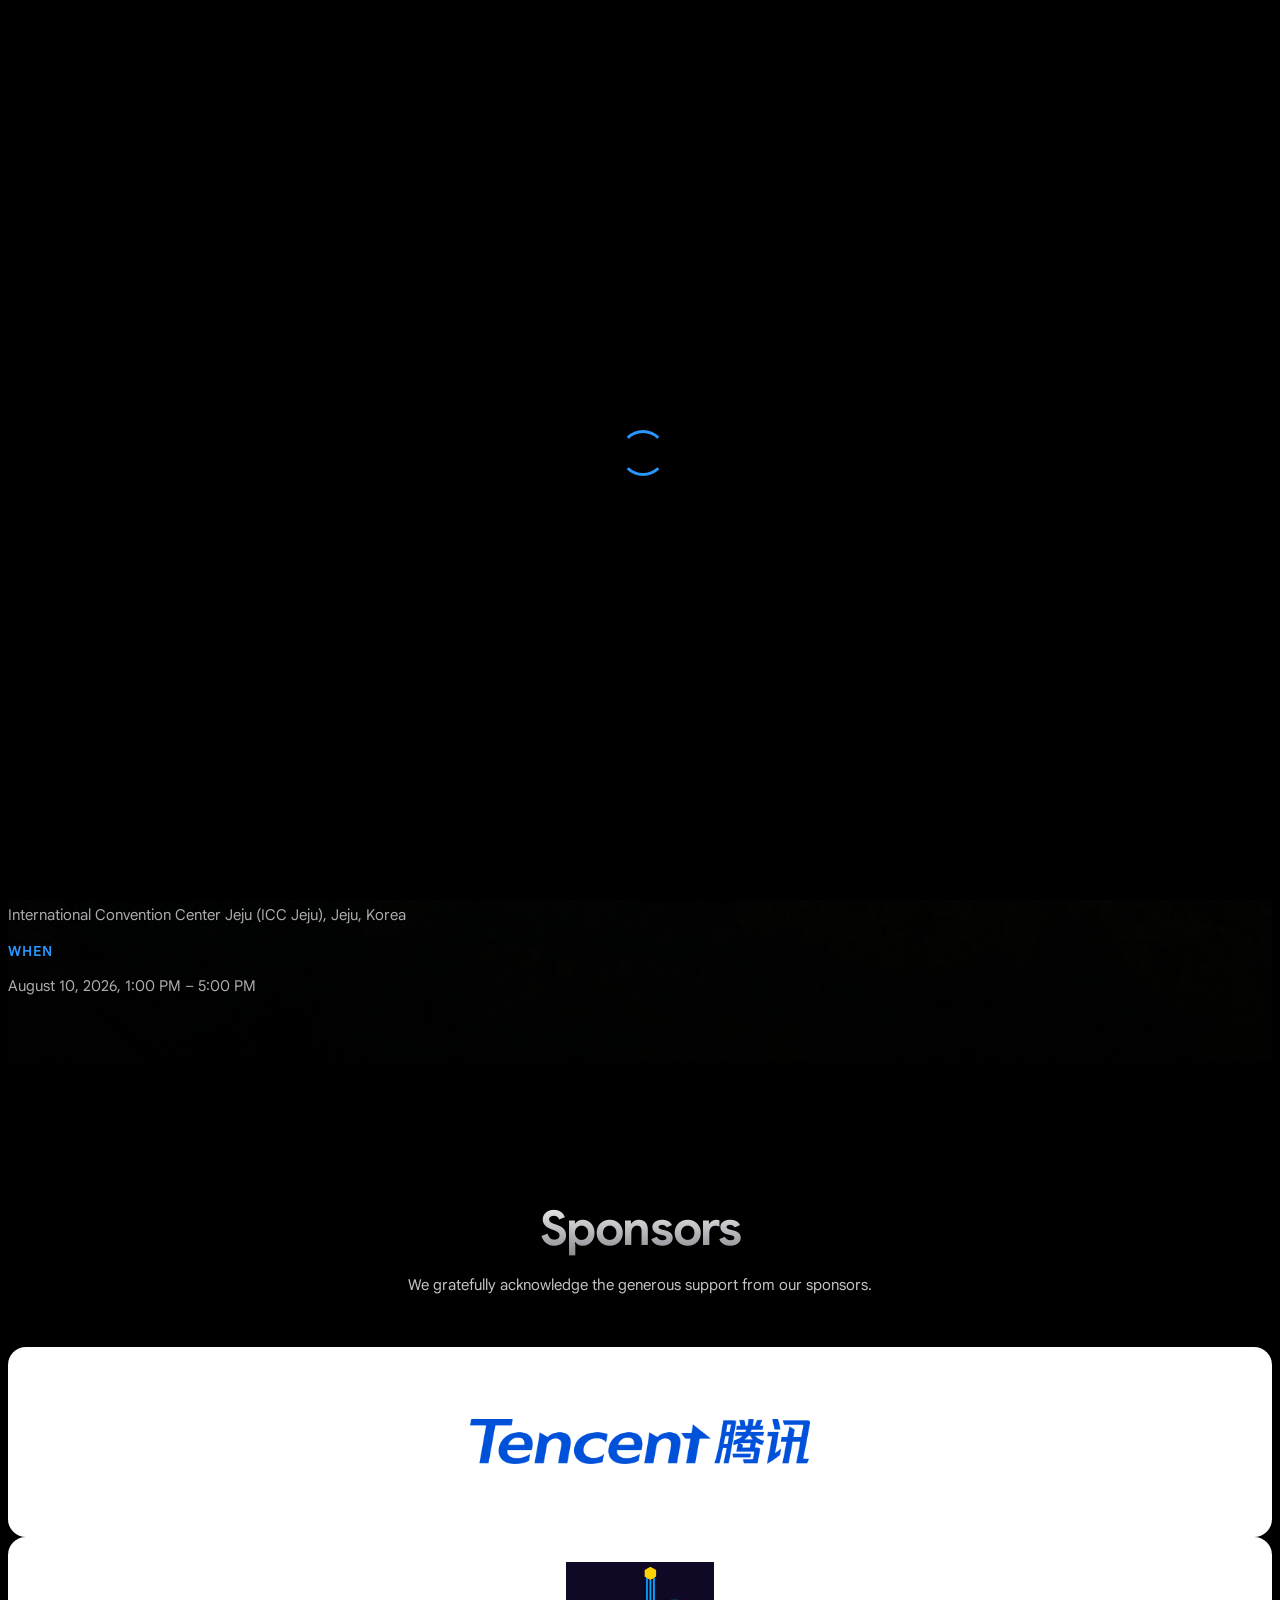
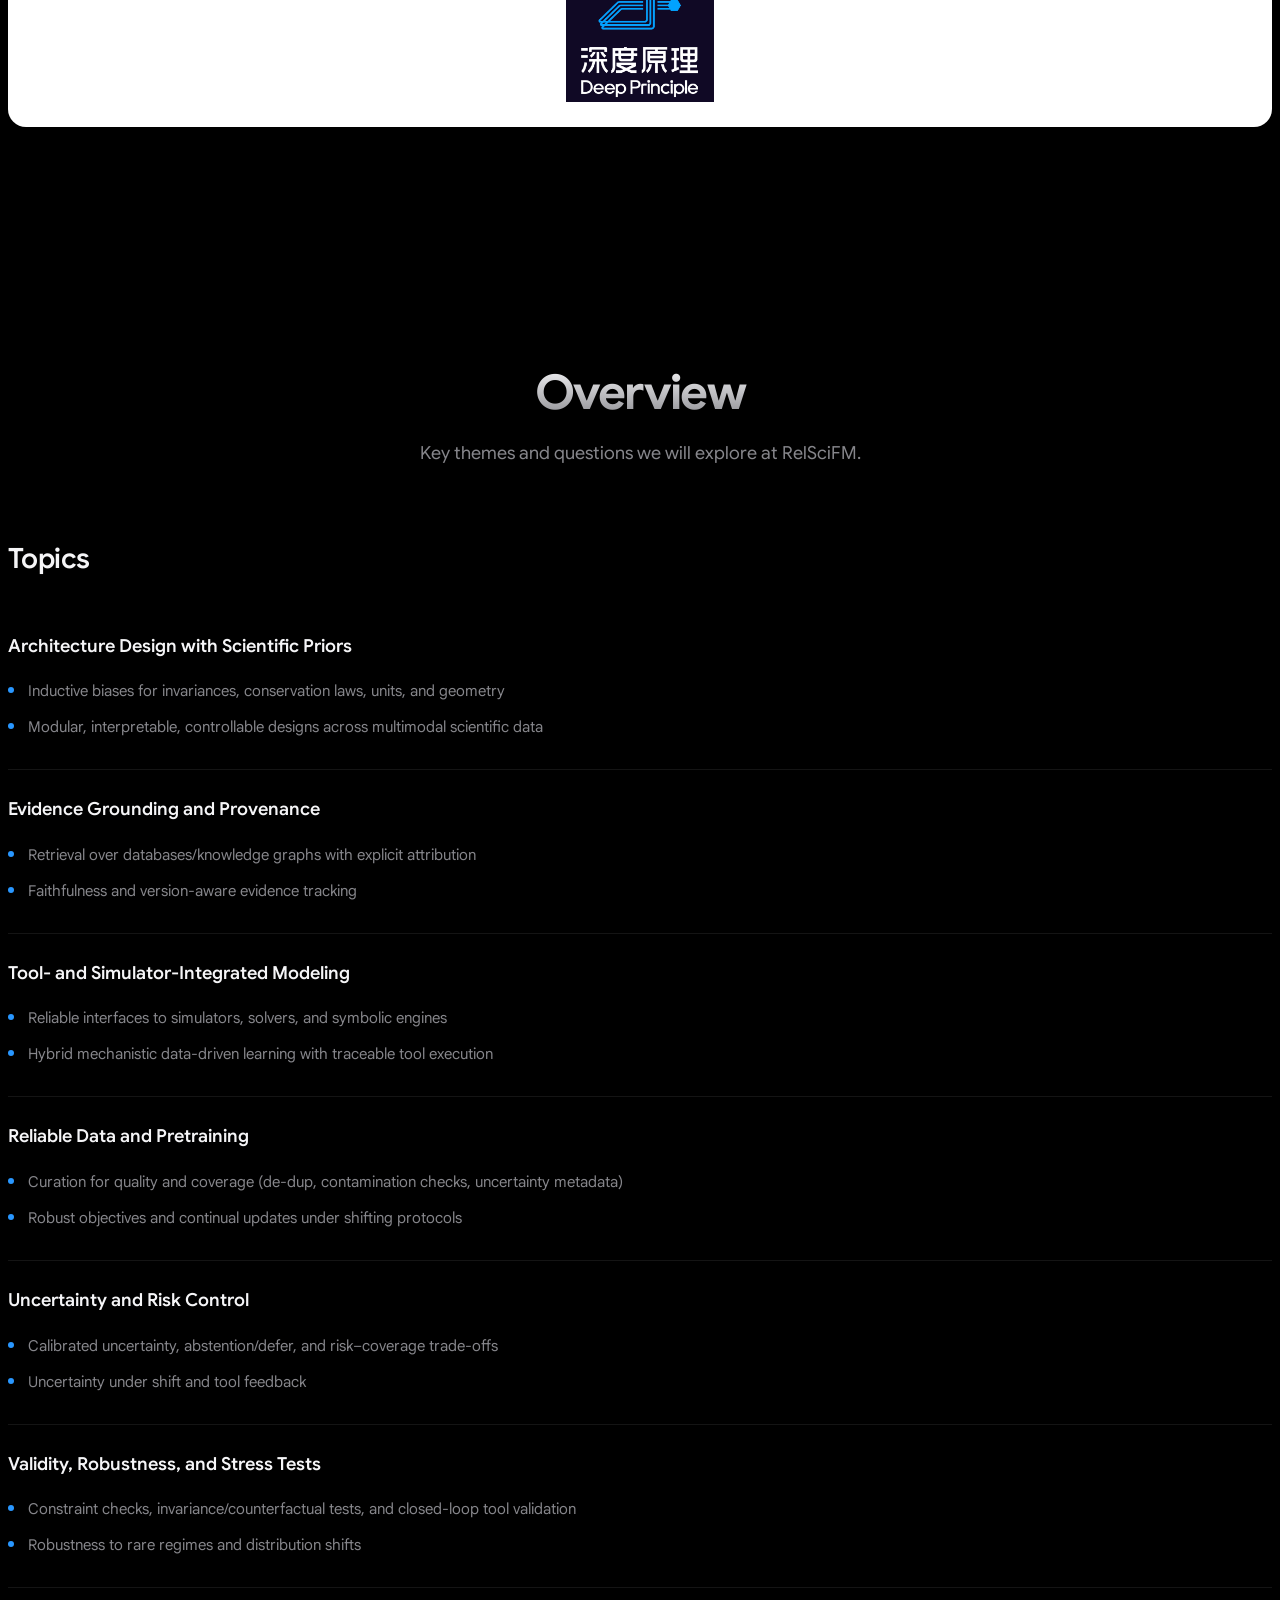
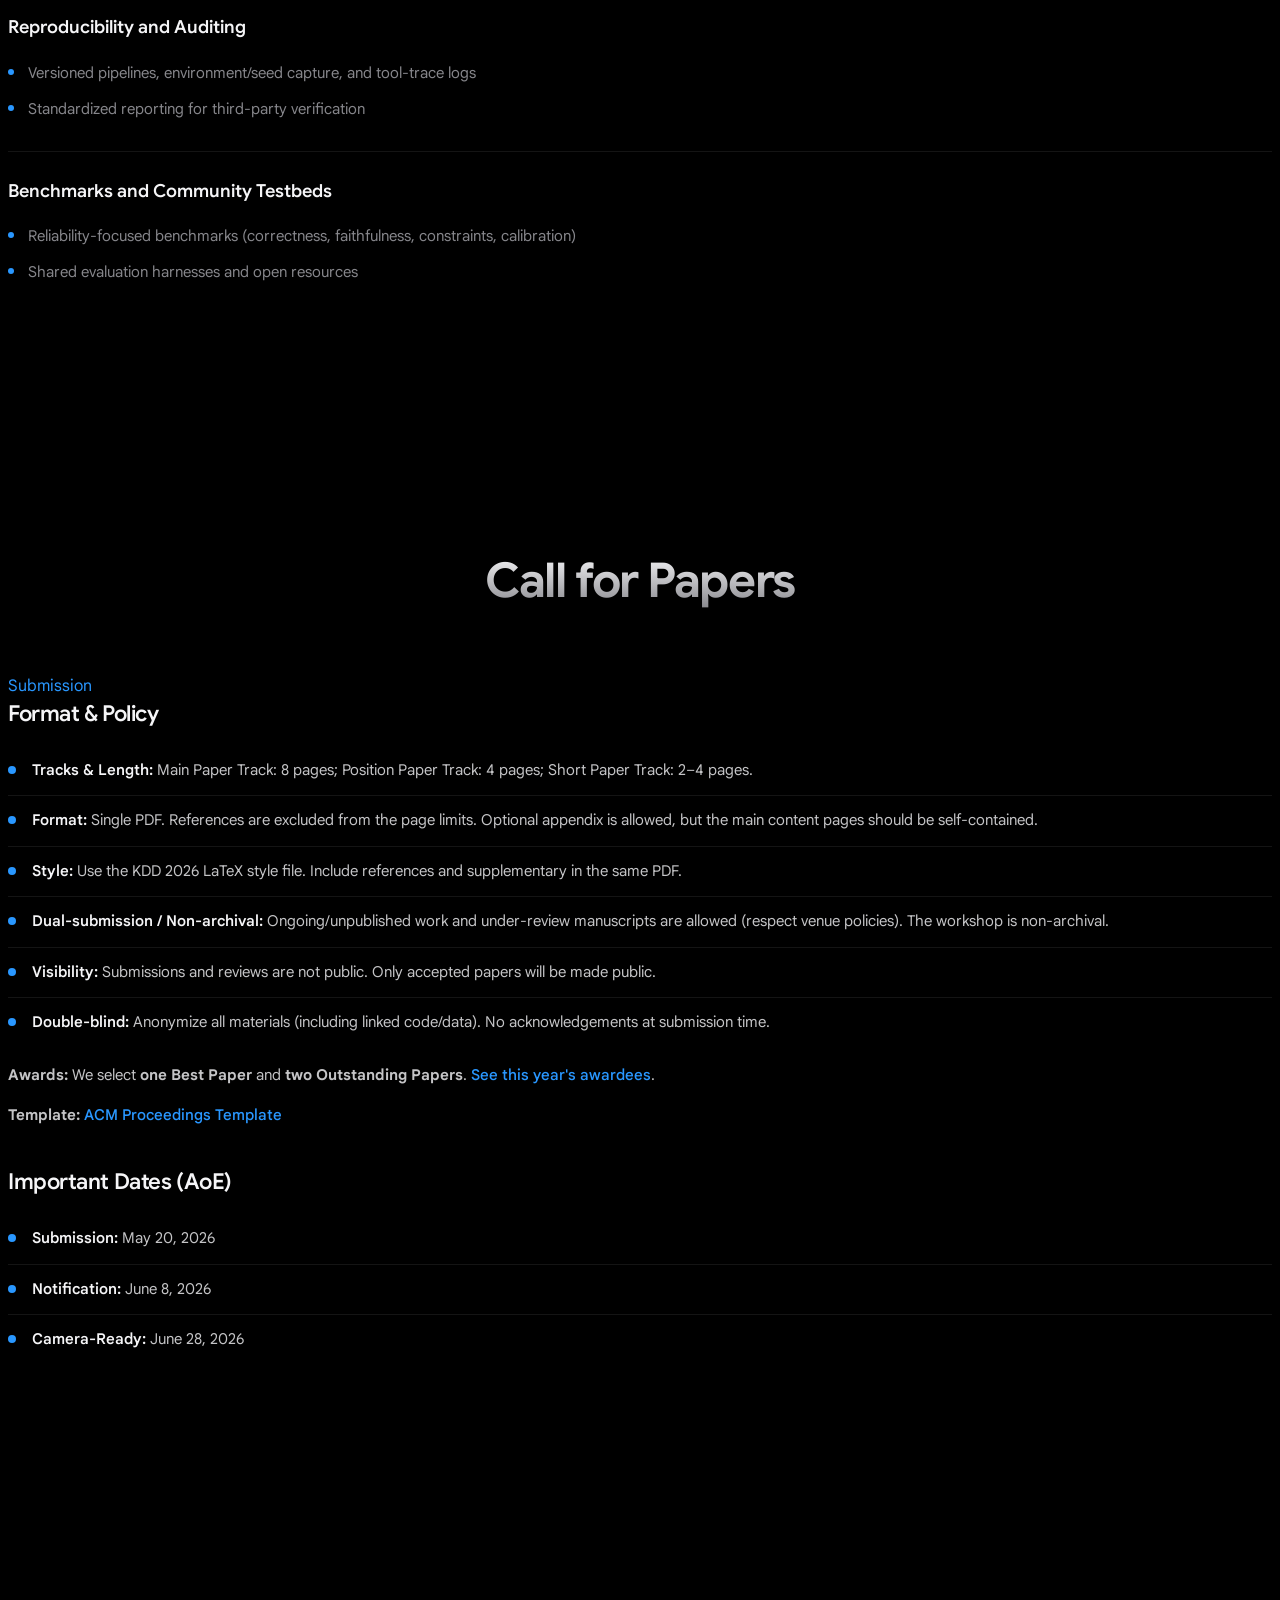
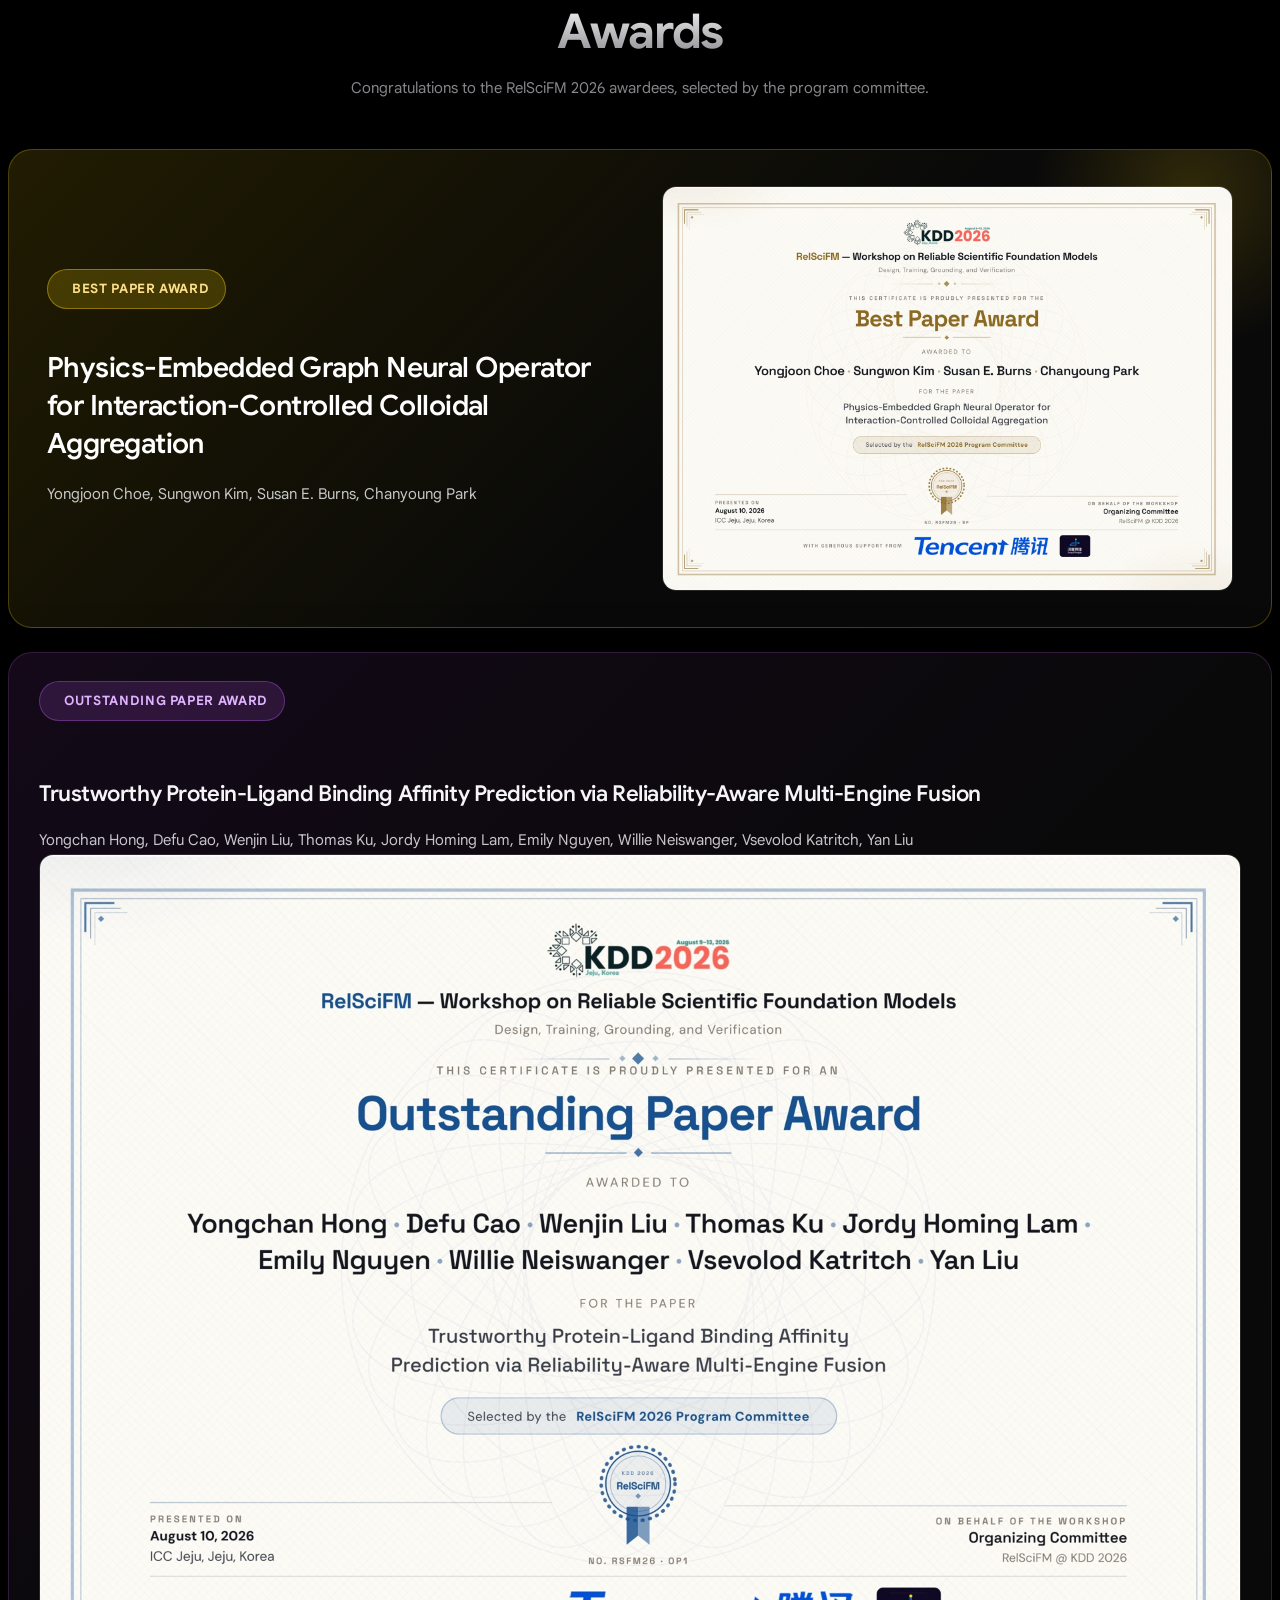
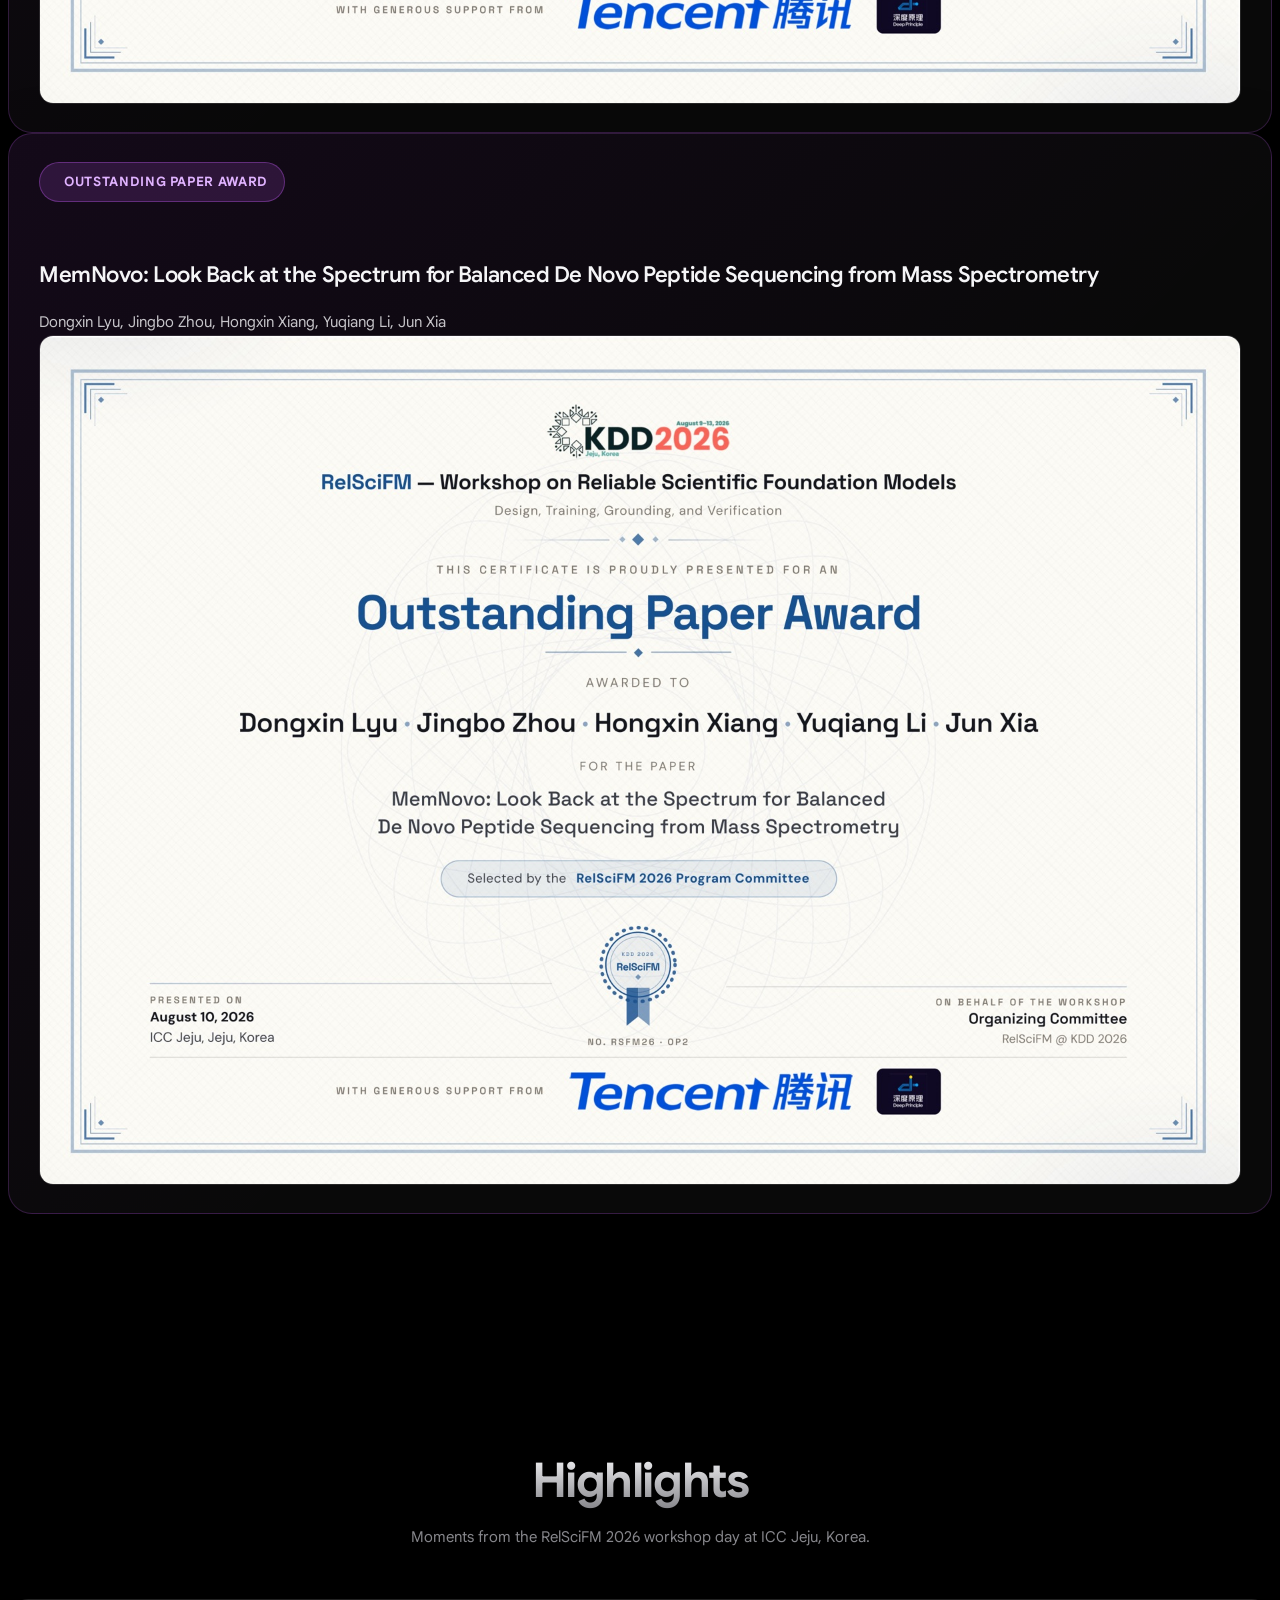
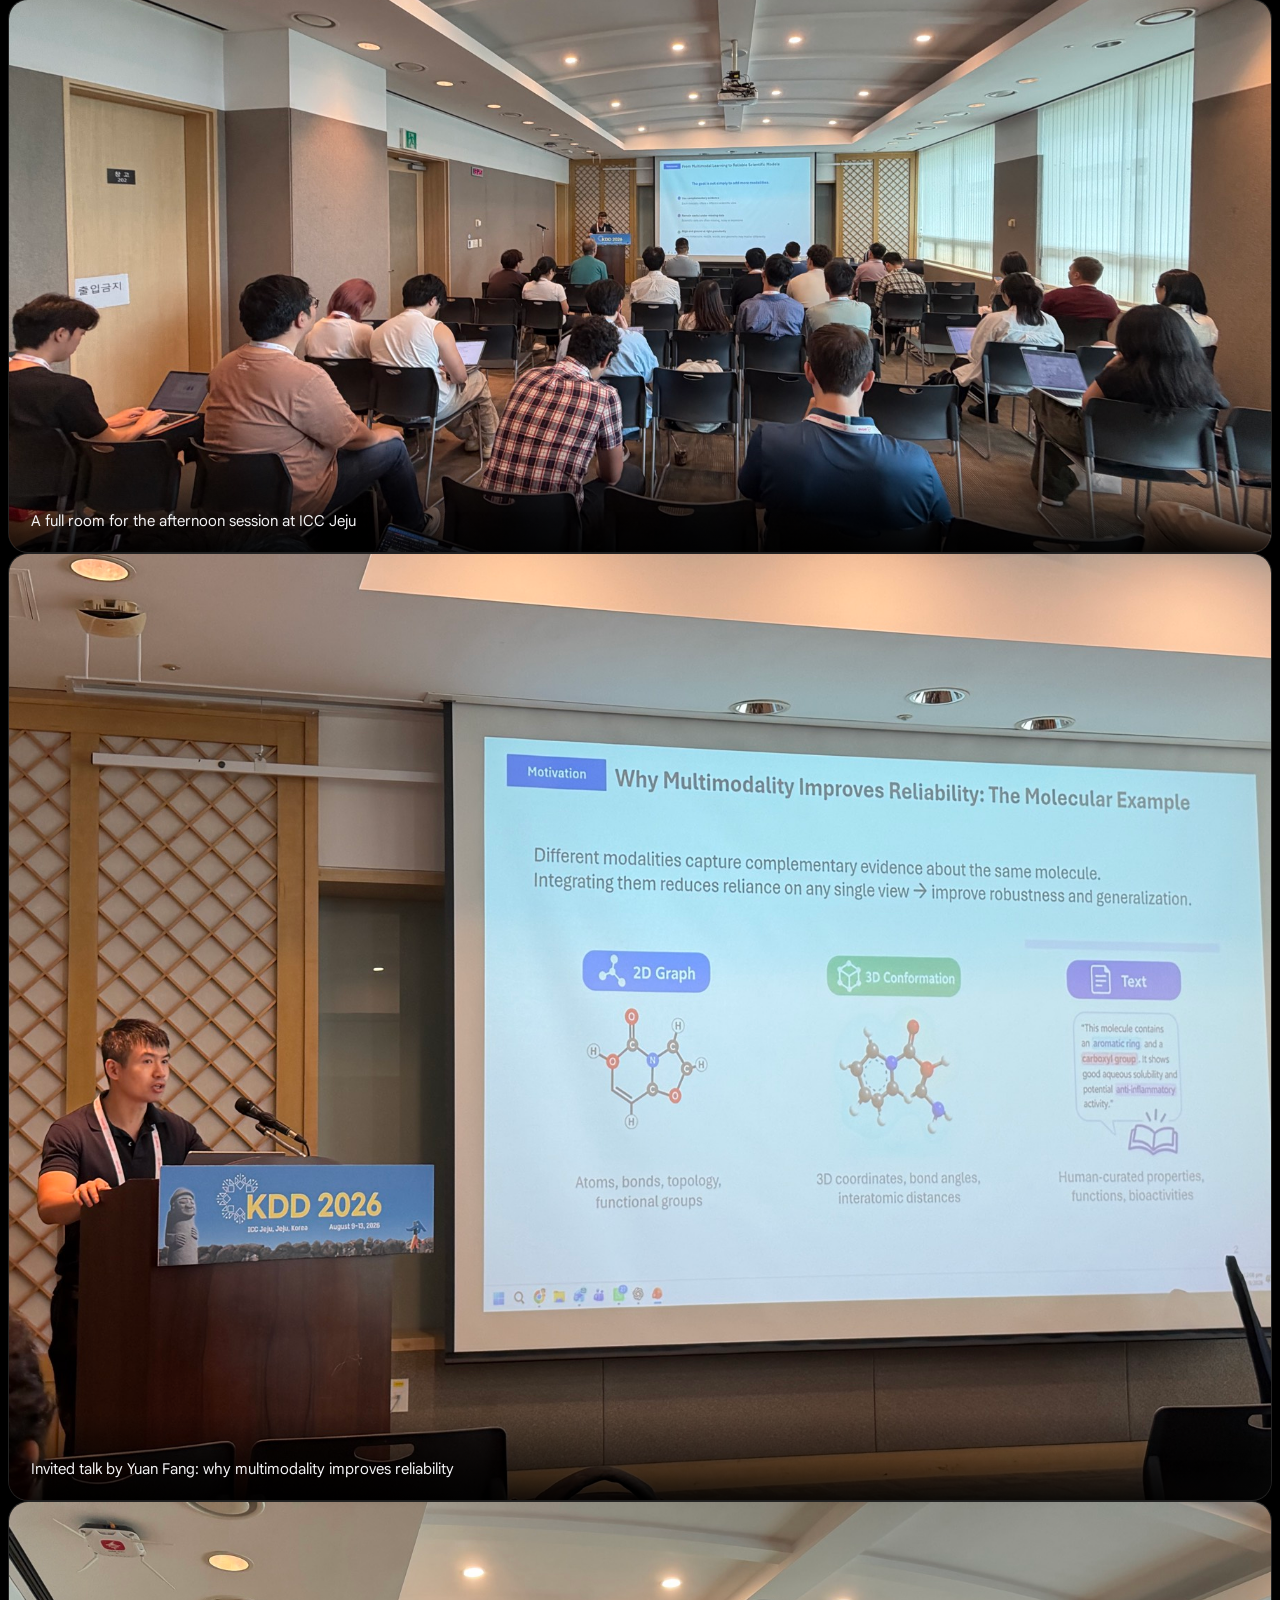
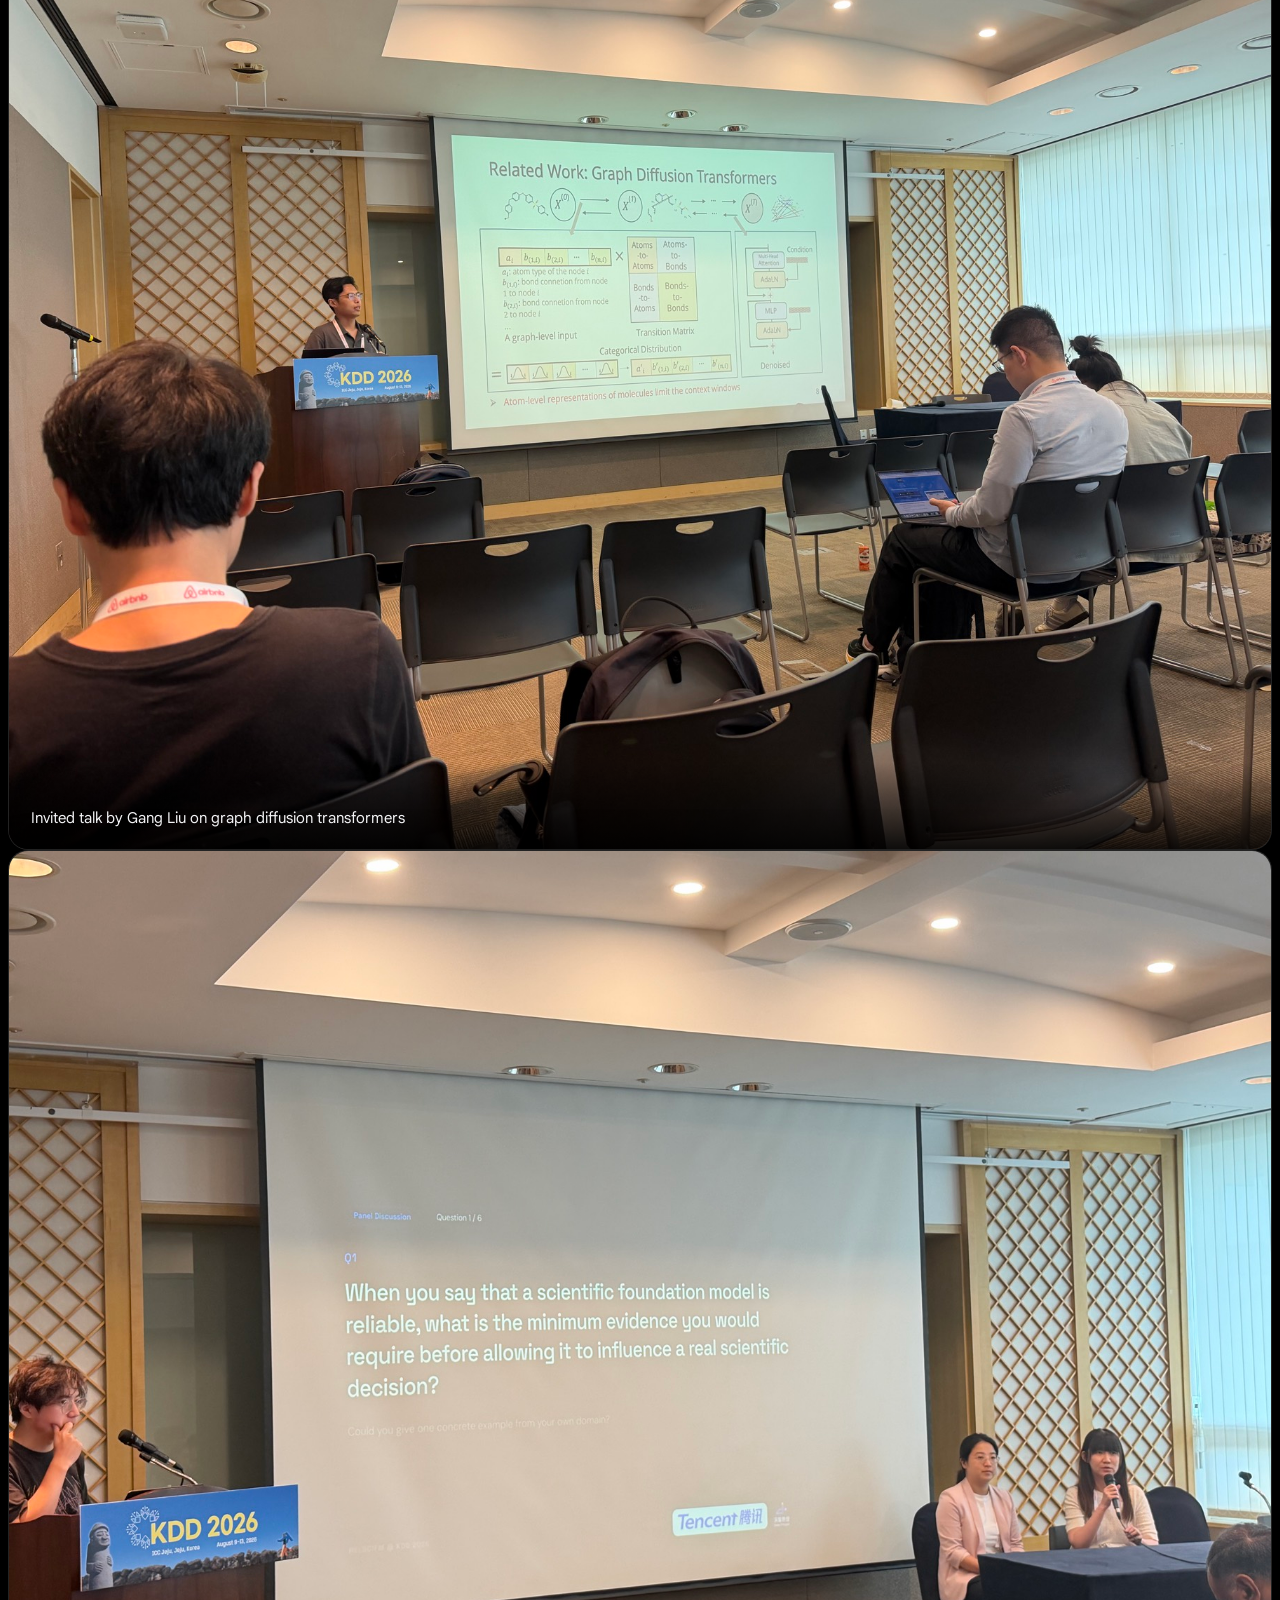
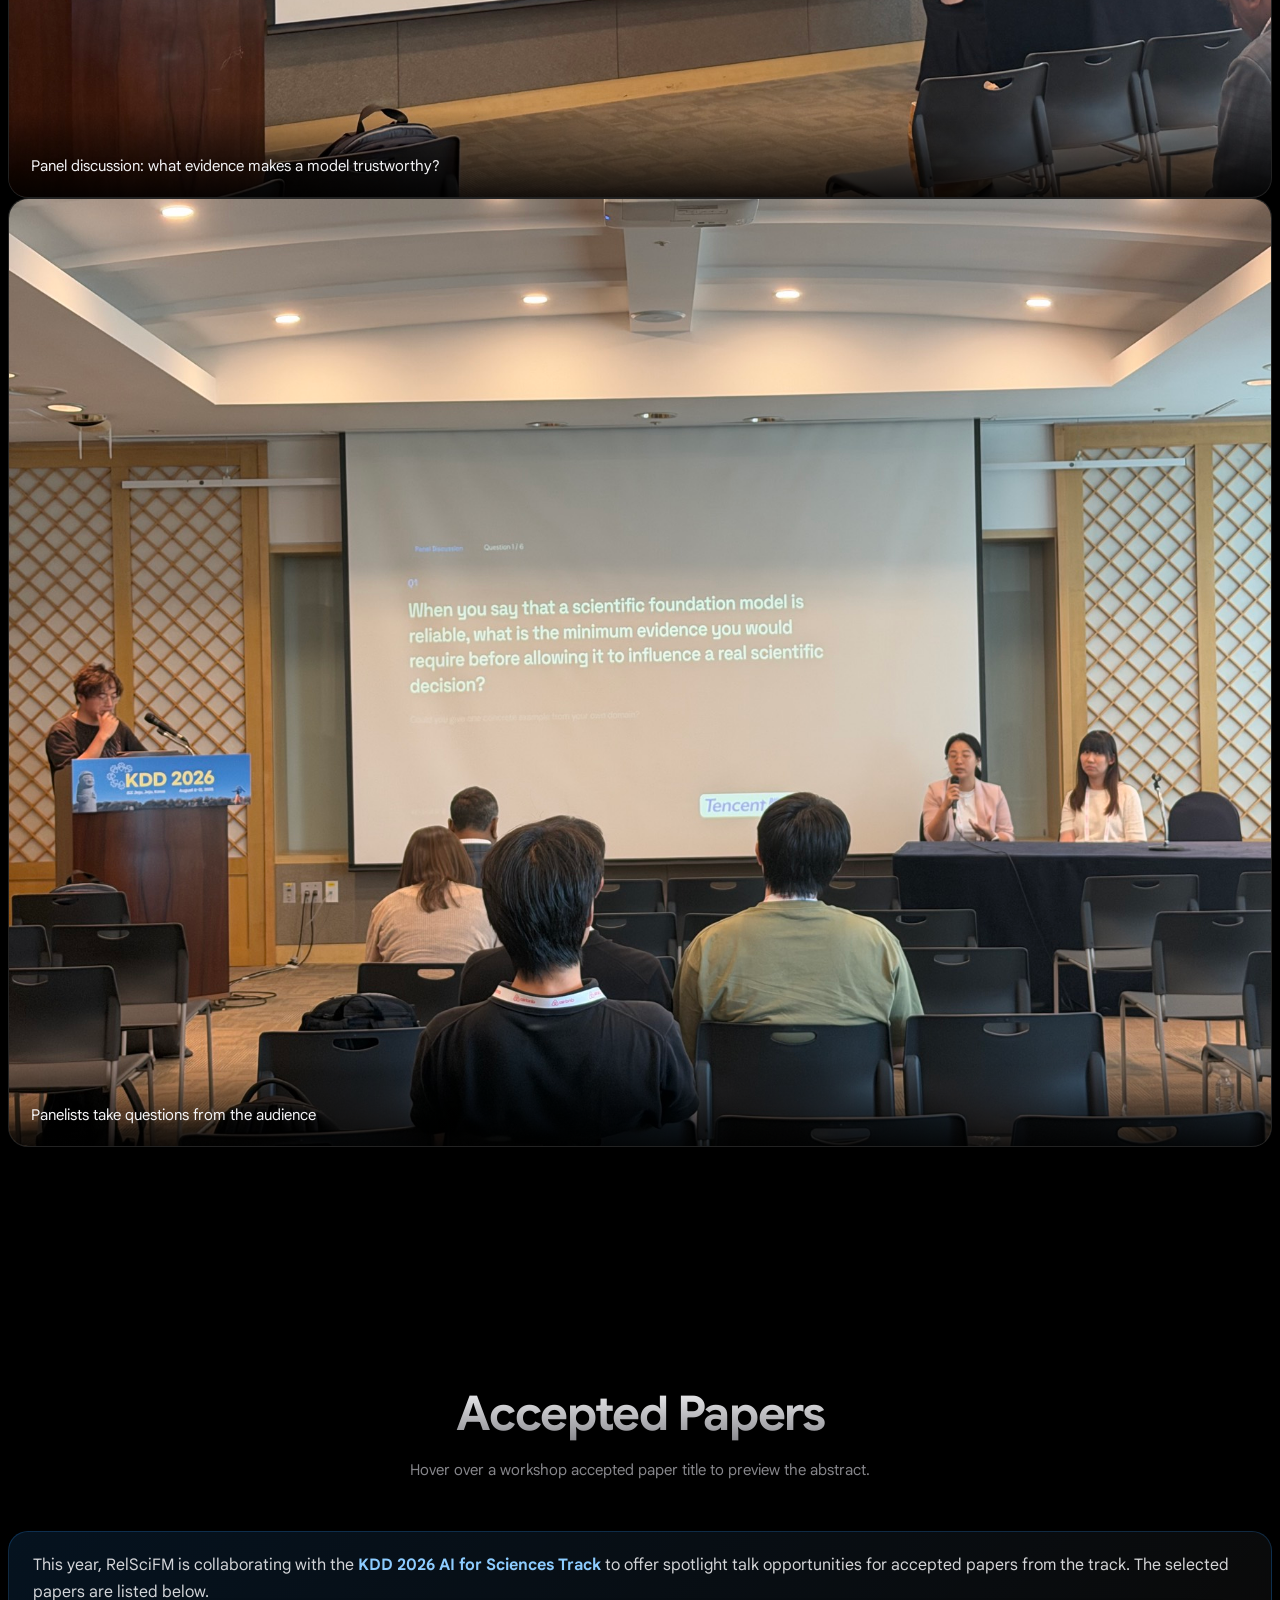
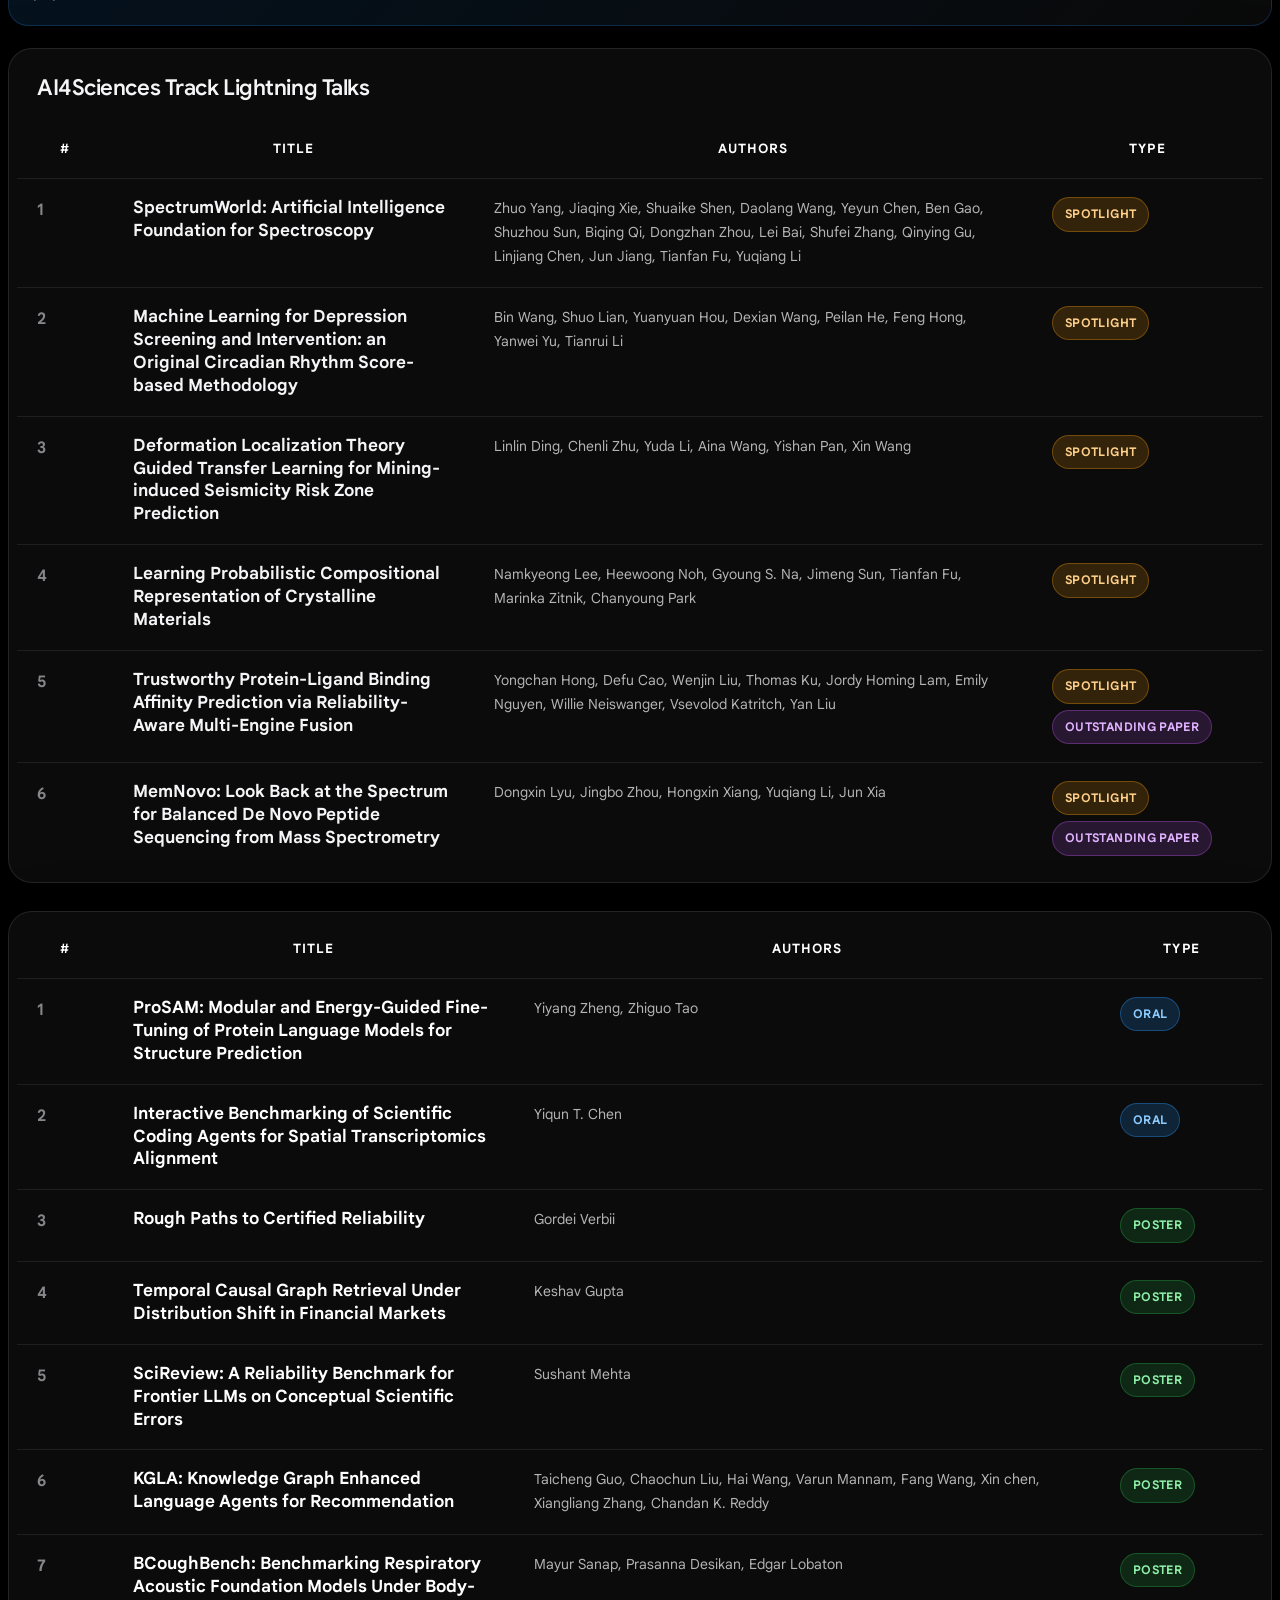
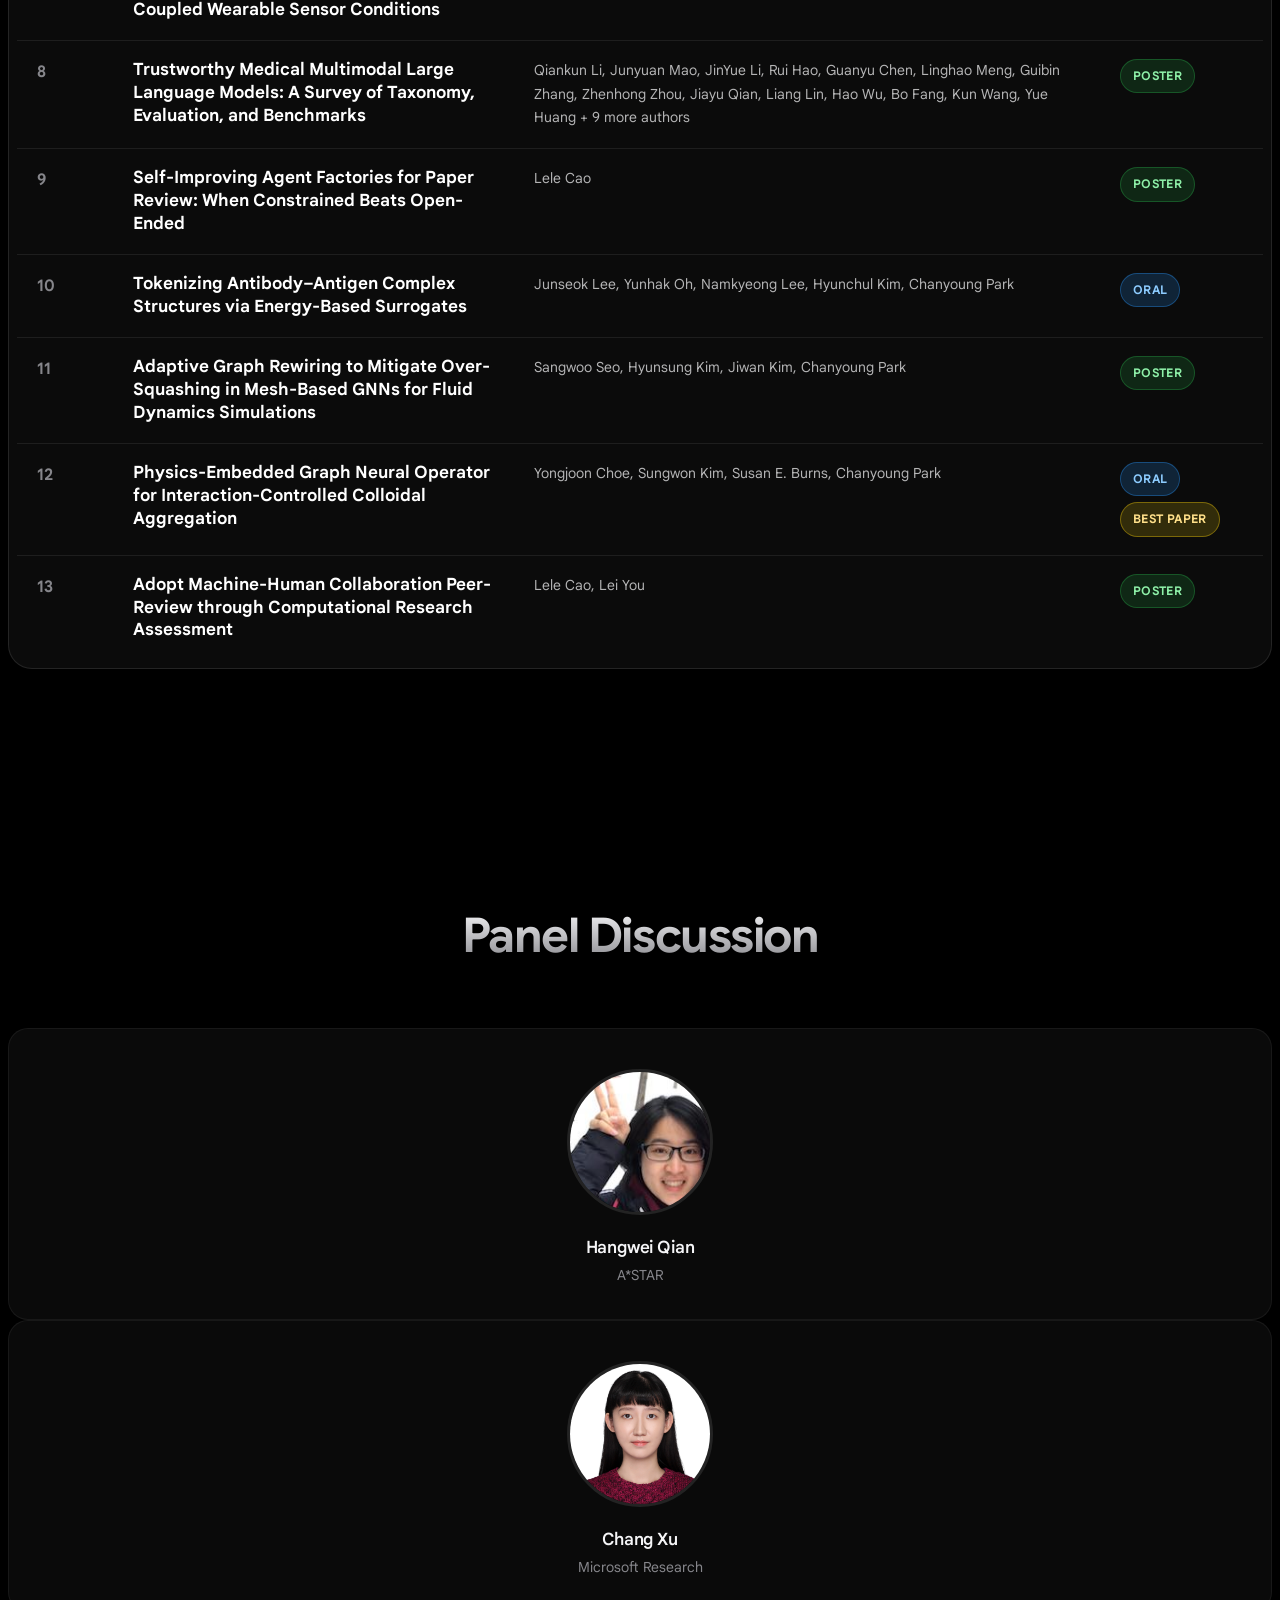
==== commit eb30c20f: "Add monochrome RelSciFM logos and Google Sans website typography" ====
--- a/index.html
+++ b/index.html
@@ -10,9 +10,7 @@
   <meta name="keywords" content="KDD, KDD 2026, Scientific Foundation Models, SciFM, Reliability, Grounding, Verification, Evaluation, Trustworthy AI">
 
   <!-- Fonts -->
-  <link href="https://fonts.googleapis.com" rel="preconnect">
-  <link href="https://fonts.gstatic.com" rel="preconnect" crossorigin>
-  <link href="https://fonts.googleapis.com/css2?family=Space+Grotesk:wght@300;400;500;600;700&family=DM+Sans:ital,wght@0,300;0,400;0,500;0,600;0,700;1,400&display=swap" rel="stylesheet">
+  <link href="assets/fonts/google-sans-latin.woff2" rel="preload" as="font" type="font/woff2" crossorigin>
 
   <!-- Vendor CSS Files -->
   <link href="assets/vendor/bootstrap/css/bootstrap.min.css" rel="stylesheet">
@@ -23,6 +21,7 @@
 
   <!-- Main CSS File -->
   <link href="assets/css/main.css" rel="stylesheet">
+  <link href="assets/css/brand.css" rel="stylesheet">
 </head>
 
 <body class="index-page">
@@ -30,6 +29,10 @@
   <!-- Header -->
   <header id="header" class="header d-flex align-items-center fixed-top">
     <div class="container-fluid container-xl position-relative d-flex align-items-center">
+
+      <a class="brand-home" href="#hero" aria-label="RelSciFM home">
+        <img src="assets/img/brand/relscifm-horizontal.svg" width="1280" height="360" alt="RelSciFM — KDD 2026 Workshop">
+      </a>
 
       <nav id="navmenu" class="navmenu">
         <ul>
@@ -59,7 +62,8 @@
     <!-- Hero -->
     <section id="hero" class="hero section dark-background">
       <img src="assets/img/bg.jpg" alt="" class="hero-bg" data-aos="fade-in">
-      <div class="container d-flex flex-column align-items-center text-center mt-auto">
+      <div class="container hero-brand-layout">
+        <div class="hero-copy">
         <div class="hero-badge" data-aos="fade-up" data-aos-delay="50">KDD 2026 Workshop</div>
         <h2 data-aos="fade-up" data-aos-delay="100">
           Reliable Scientific<br>
@@ -71,6 +75,8 @@
         <p class="hero-subtitle" data-aos="fade-up" data-aos-delay="250" style="font-size: 18px; margin-top: 12px;">
           Jeju · Korea · KDD 2026
         </p>
+        </div>
+        <img class="hero-brand" src="assets/img/brand/relscifm-vertical.svg" width="1000" height="1000" alt="RelSciFM — KDD 2026 Workshop" fetchpriority="high">
       </div>
 
       <div class="about-info mt-auto position-relative">
--- a/assets/css/brand.css
+++ b/assets/css/brand.css
@@ -0,0 +1,61 @@
+/* Approved monochrome identity. Google Sans is self-hosted under the OFL. */
+@font-face {
+  font-family: "Google Sans";
+  src: url("../fonts/google-sans-latin.woff2") format("woff2");
+  font-style: normal;
+  font-weight: 400 700;
+  font-display: swap;
+}
+
+:root {
+  --default-font: "Google Sans", Arial, sans-serif;
+  --heading-font: "Google Sans", Arial, sans-serif;
+  --nav-font: "Google Sans", Arial, sans-serif;
+}
+
+.header { height: 76px; }
+.header > div { gap: 18px; justify-content: space-between; }
+.brand-home { flex: 0 0 154px; line-height: 0; }
+.brand-home img { display: block; width: 154px; height: auto; }
+.brand-home img, .hero-brand { filter: invert(1); }
+.brand-home:focus-visible { outline: 2px solid #fff; outline-offset: 4px; }
+.header .cta-btn { margin-left: 0; white-space: nowrap; }
+
+.hero { background: #000; padding-top: 76px; }
+.hero::after { display: none; }
+.hero img.hero-bg[data-aos] { opacity: 0.12 !important; }
+.hero .hero-brand-layout {
+  display: grid;
+  grid-template-columns: 1.25fr 1fr;
+  align-items: center;
+  gap: clamp(32px, 5vw, 80px);
+  padding-top: 48px;
+  padding-bottom: 36px;
+}
+.hero-brand { display: block; width: 100%; max-width: 390px; height: auto; justify-self: center; }
+.hero .hero-copy h2 { font-size: clamp(38px, 4.2vw, 58px); }
+.hero .hero-copy h2 span { background: none; -webkit-text-fill-color: currentColor; color: #fff; }
+.hero .hero-badge { color: #eee; background: transparent; border-color: #555; }
+.hero .hero-copy .hero-subtitle { color: #b8b8bd; }
+
+@media (min-width: 1200px) {
+  .header .navmenu { order: 0; }
+  .navmenu > ul > li { padding-left: 7px; padding-right: 7px; }
+  .navmenu a { font-size: 12px; }
+}
+@media (max-width: 1199px) {
+  .header .cta-btn { margin-left: auto; order: 2; }
+  .brand-home { order: 1; }
+}
+@media (max-width: 767px) {
+  .header { height: 68px; }
+  .header > div { gap: 12px; }
+  .brand-home { flex-basis: 144px; }
+  .brand-home img { width: 144px; }
+  .header .cta-btn { padding: 7px 12px; }
+  .hero { padding-top: 68px; }
+  .hero .hero-brand-layout { grid-template-columns: 1fr; gap: 30px; padding-top: 30px; text-align: center; }
+  .hero-brand { grid-row: 1; width: min(68vw, 280px); }
+  .hero .hero-copy h2 { font-size: clamp(30px, 7.6vw, 42px); }
+  .hero .hero-badge { display: none; }
+}
